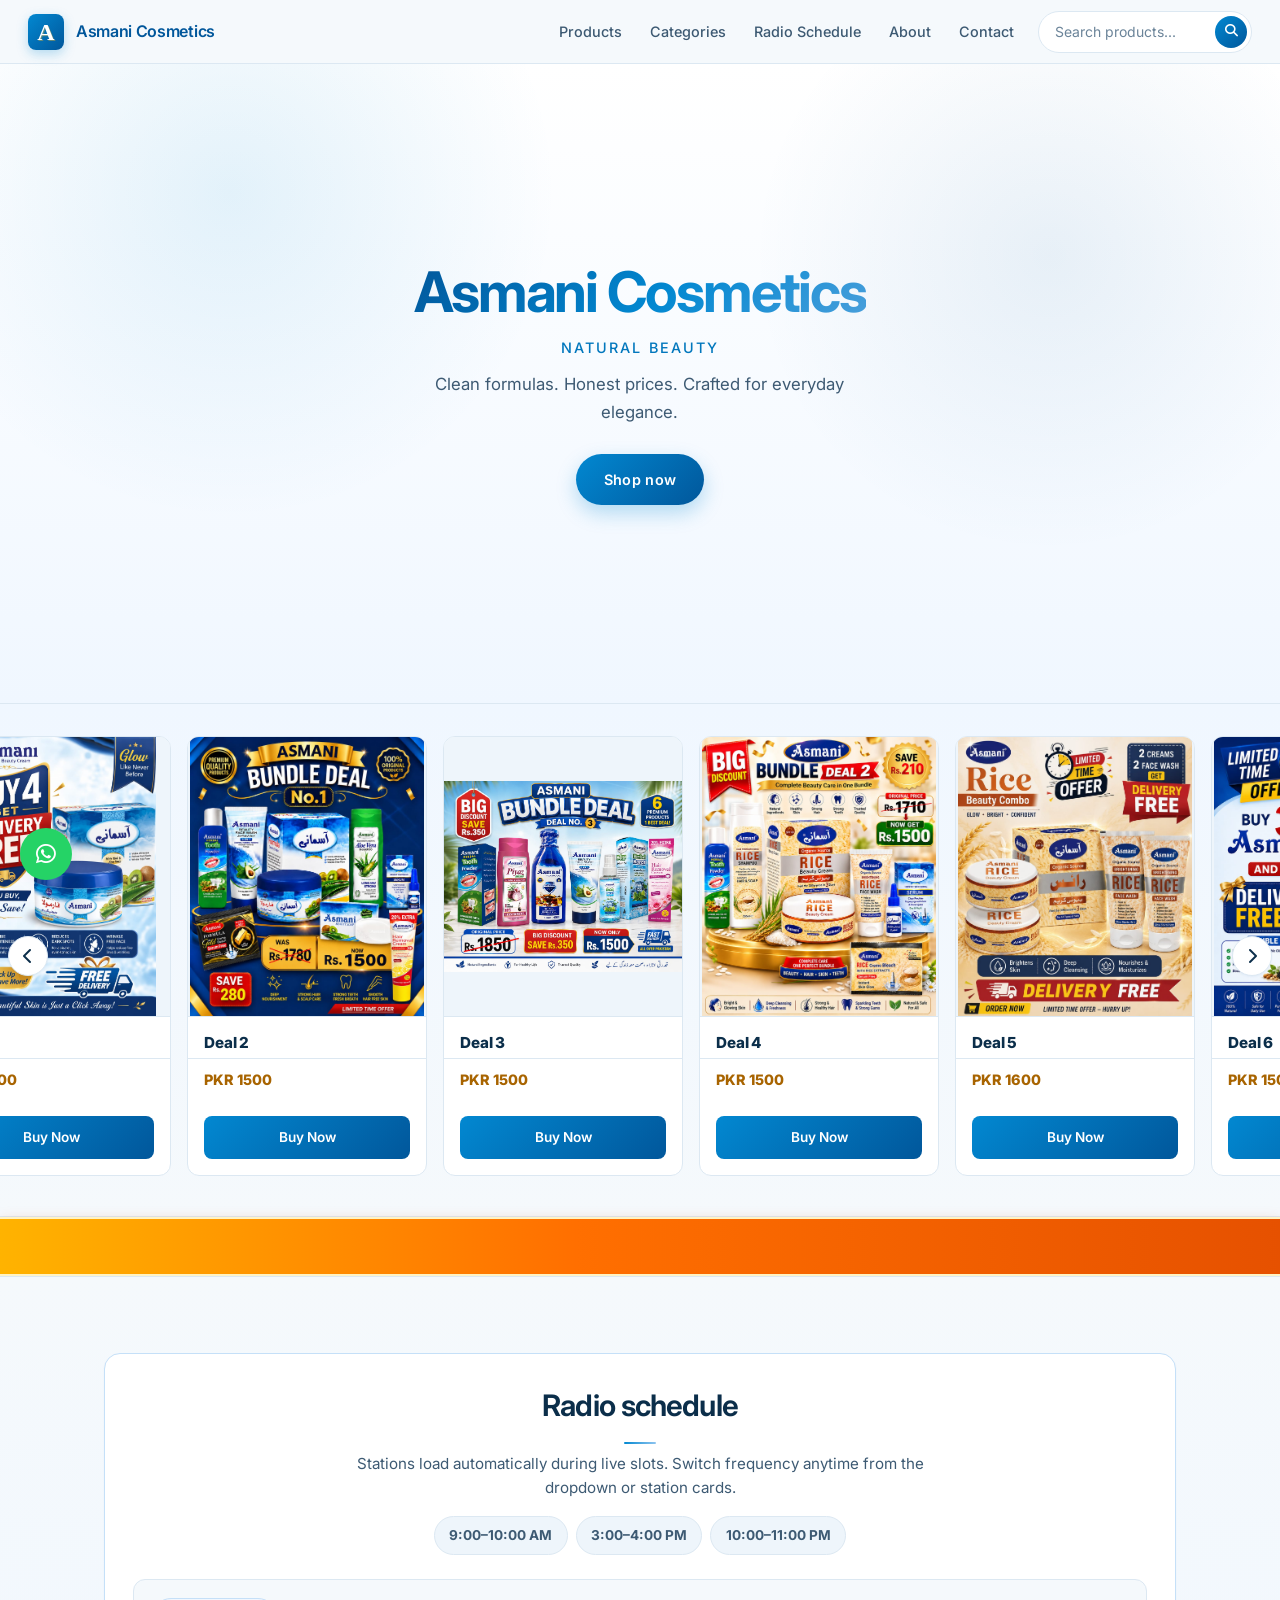
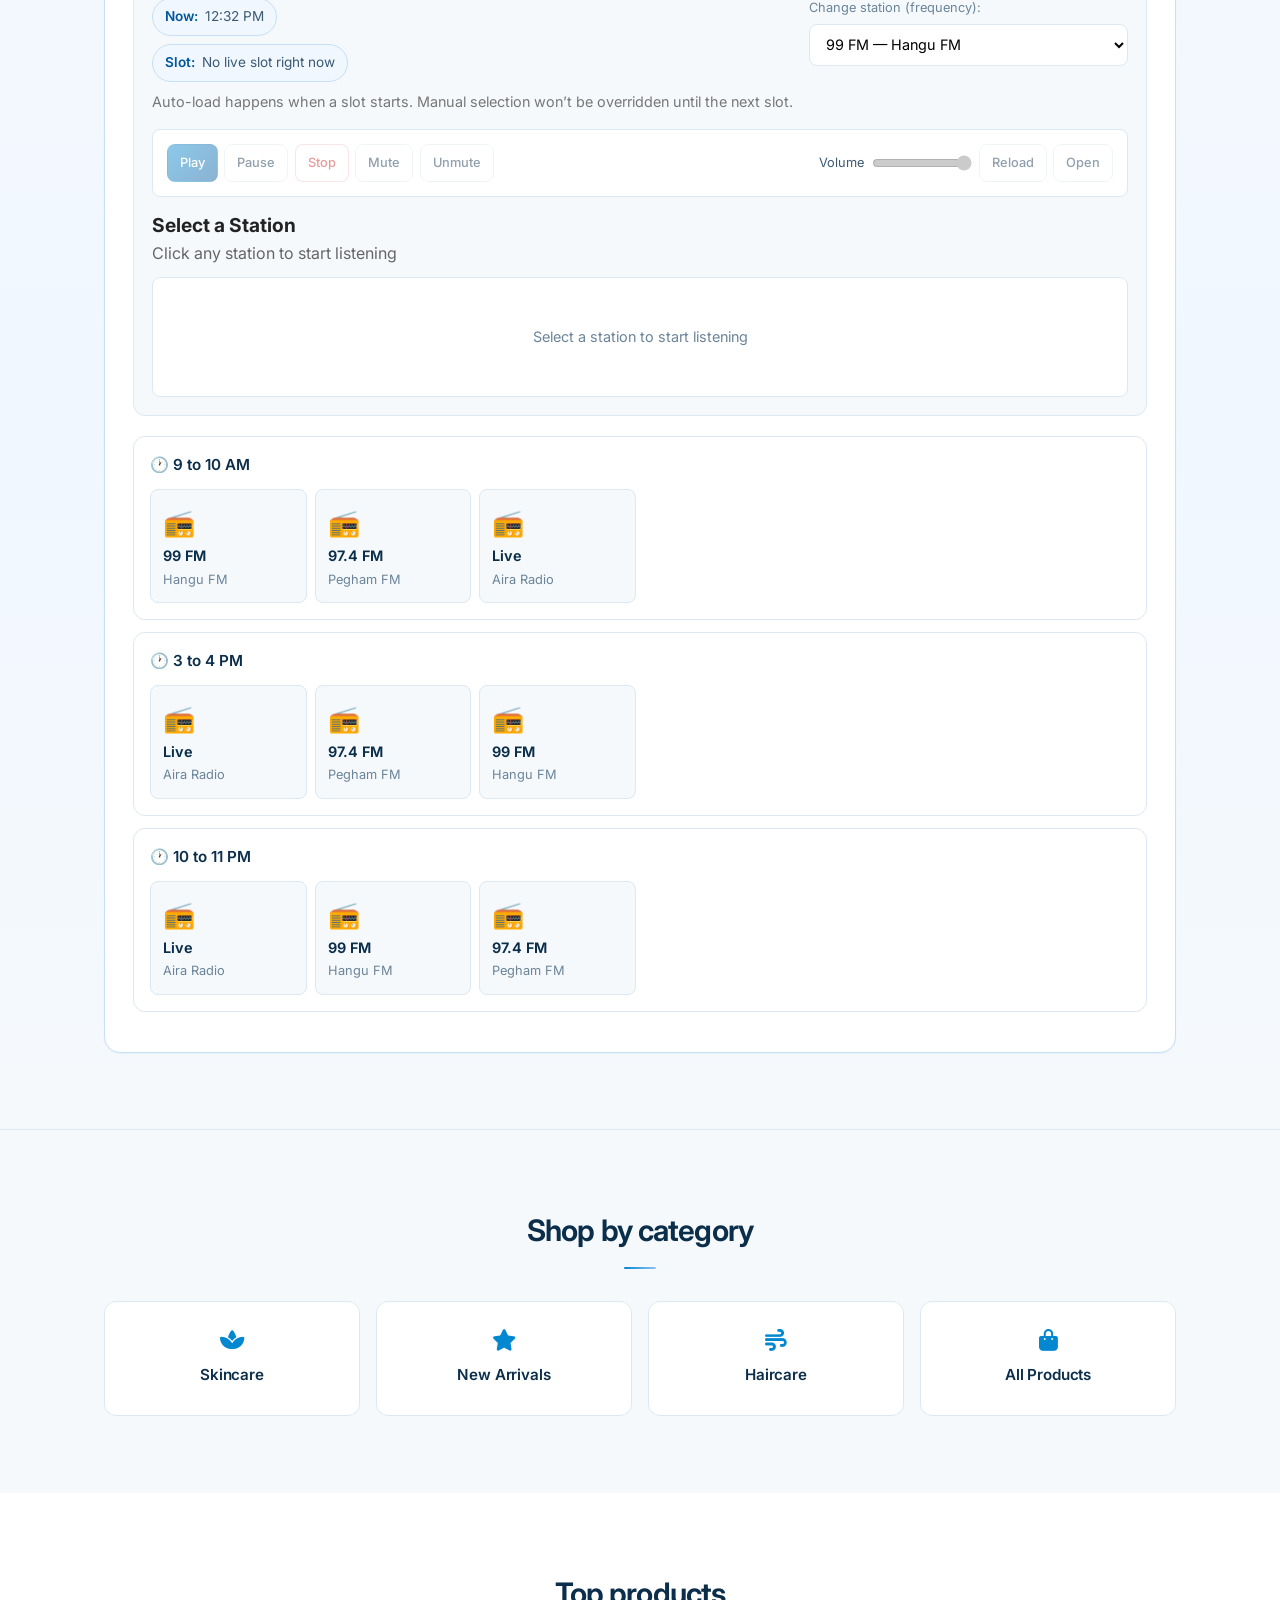
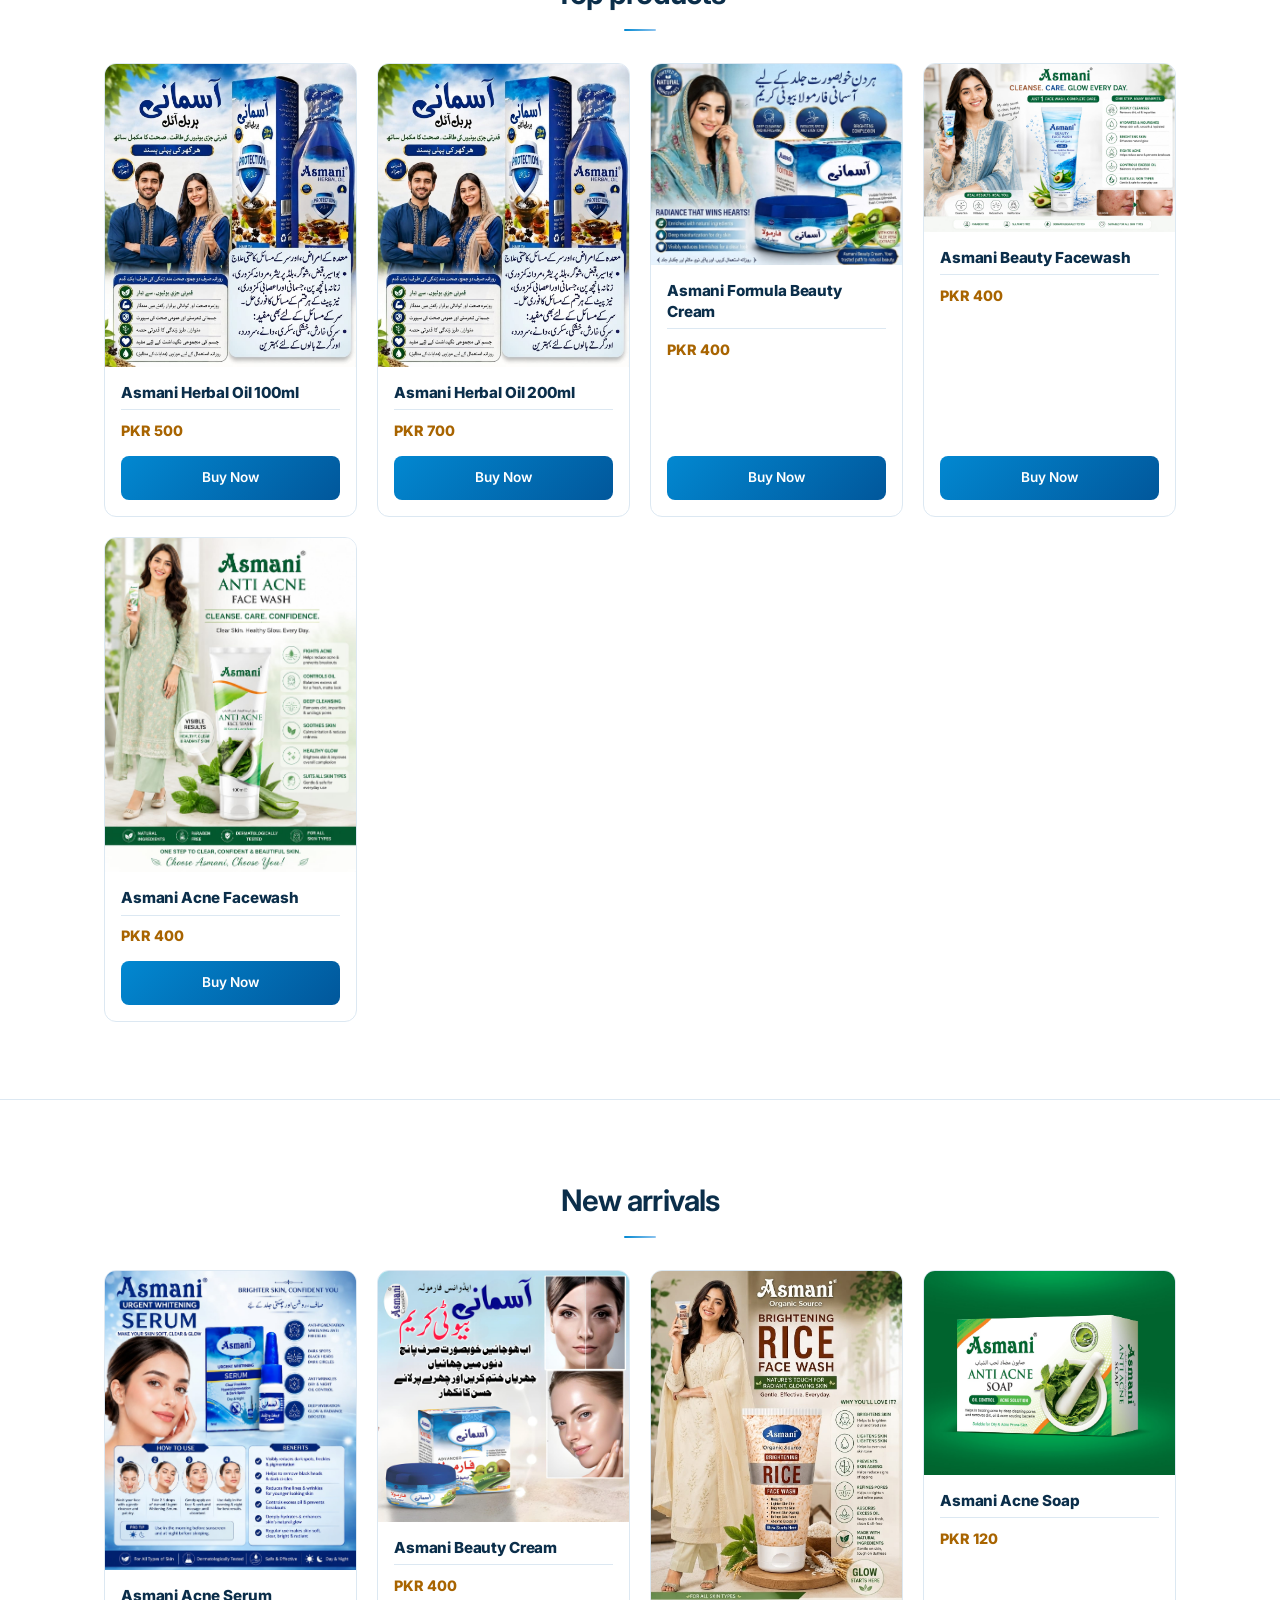
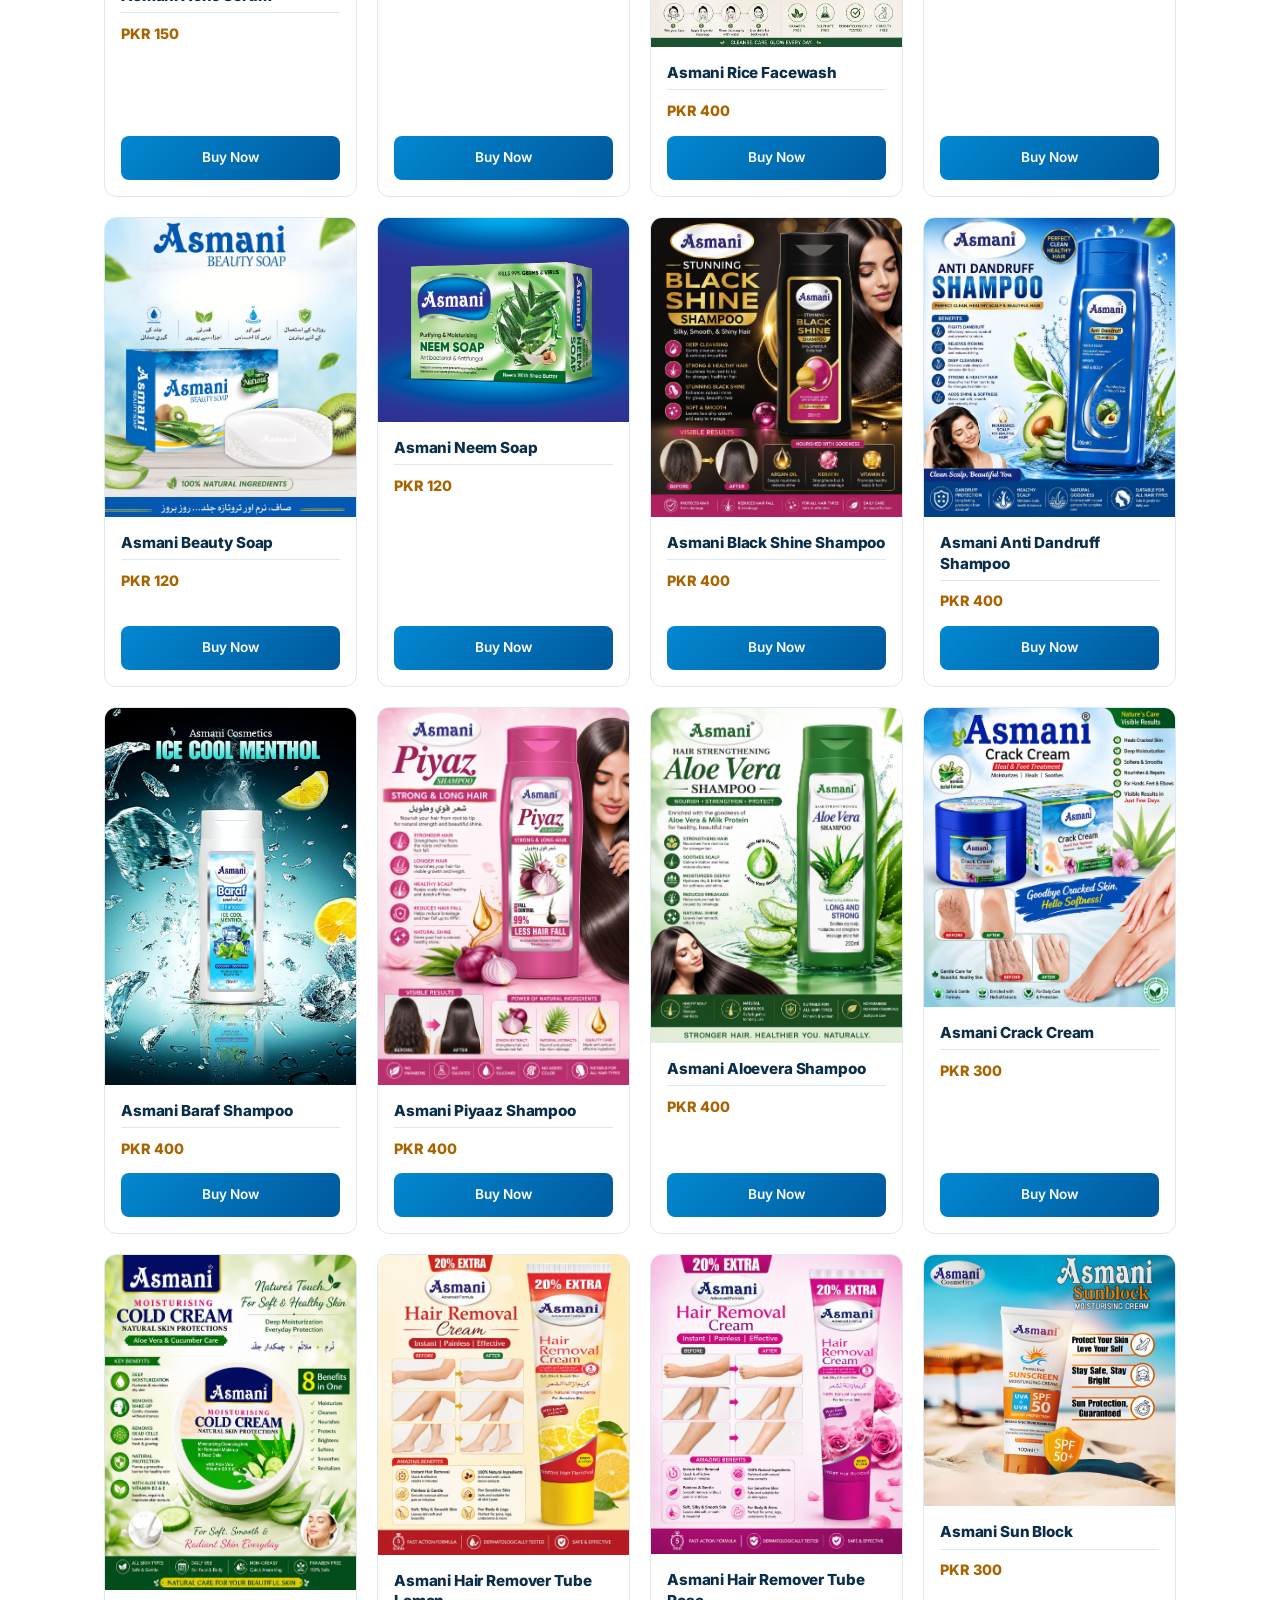
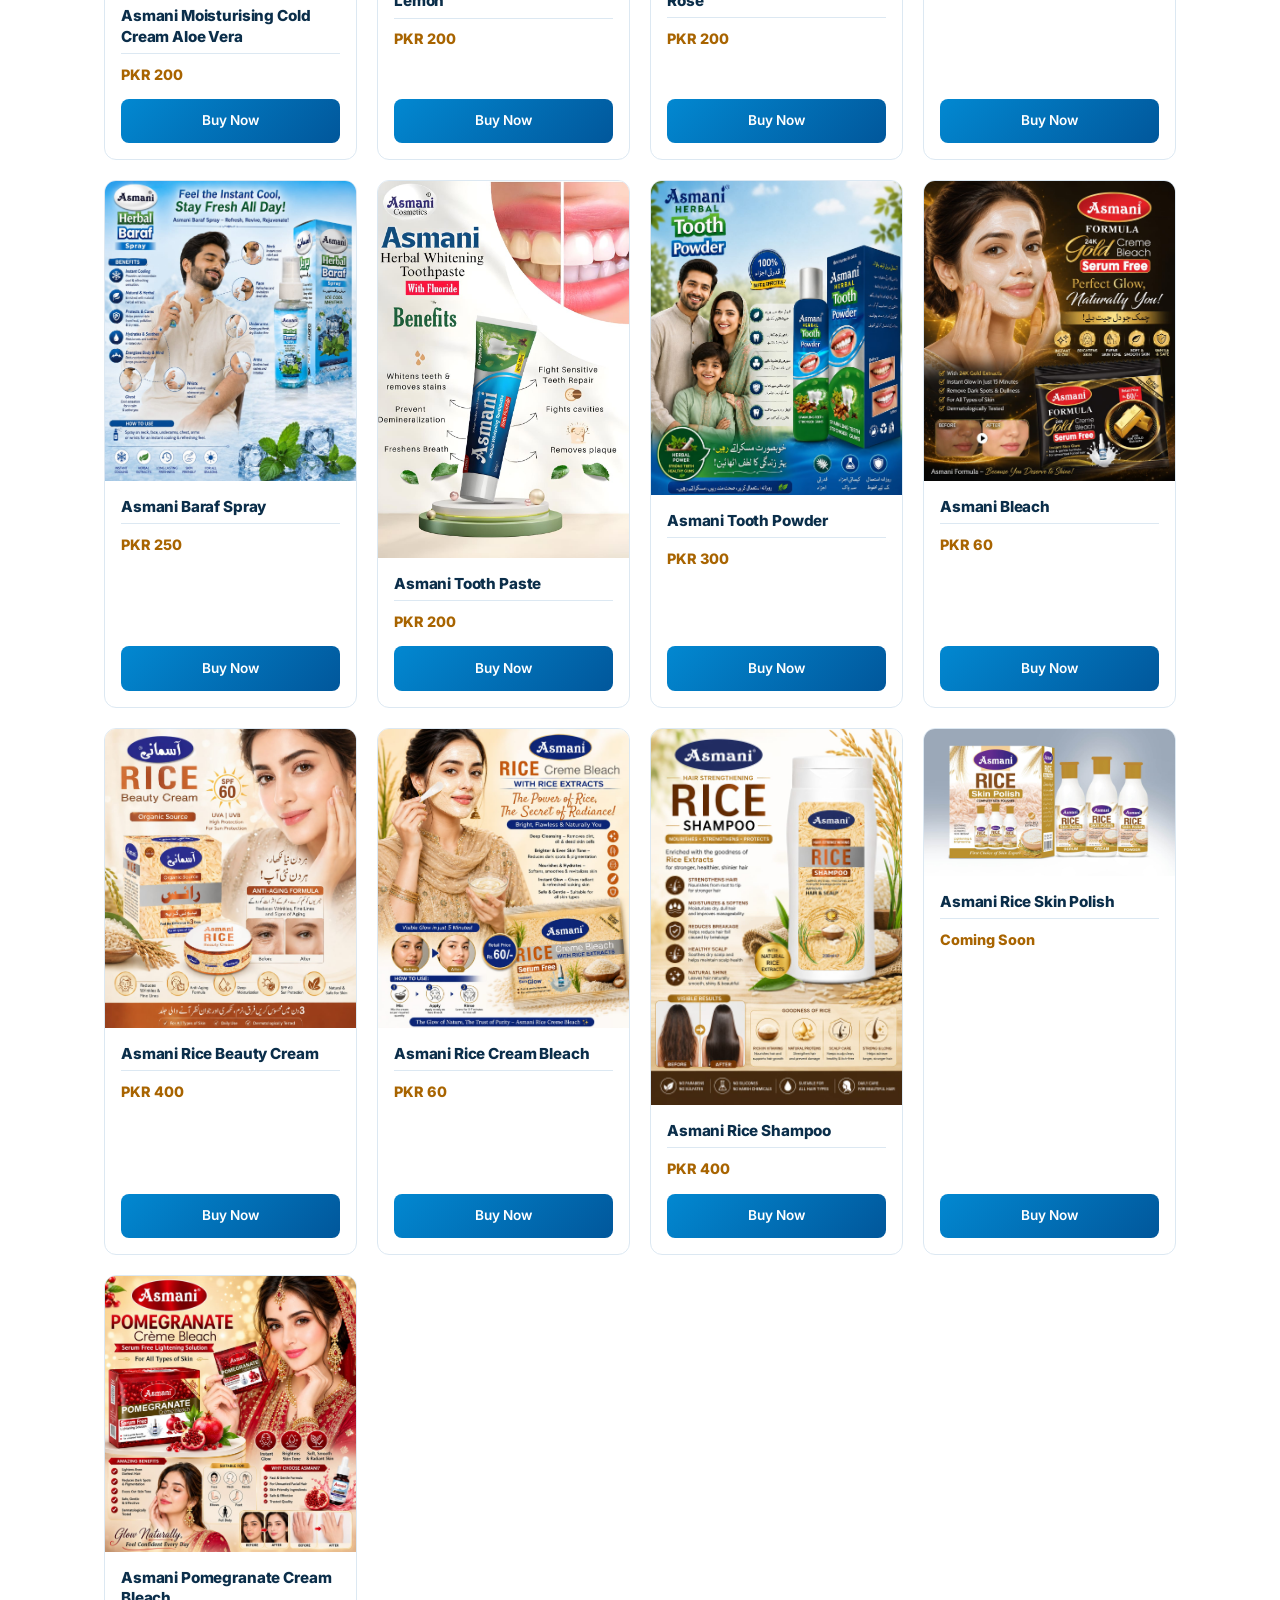
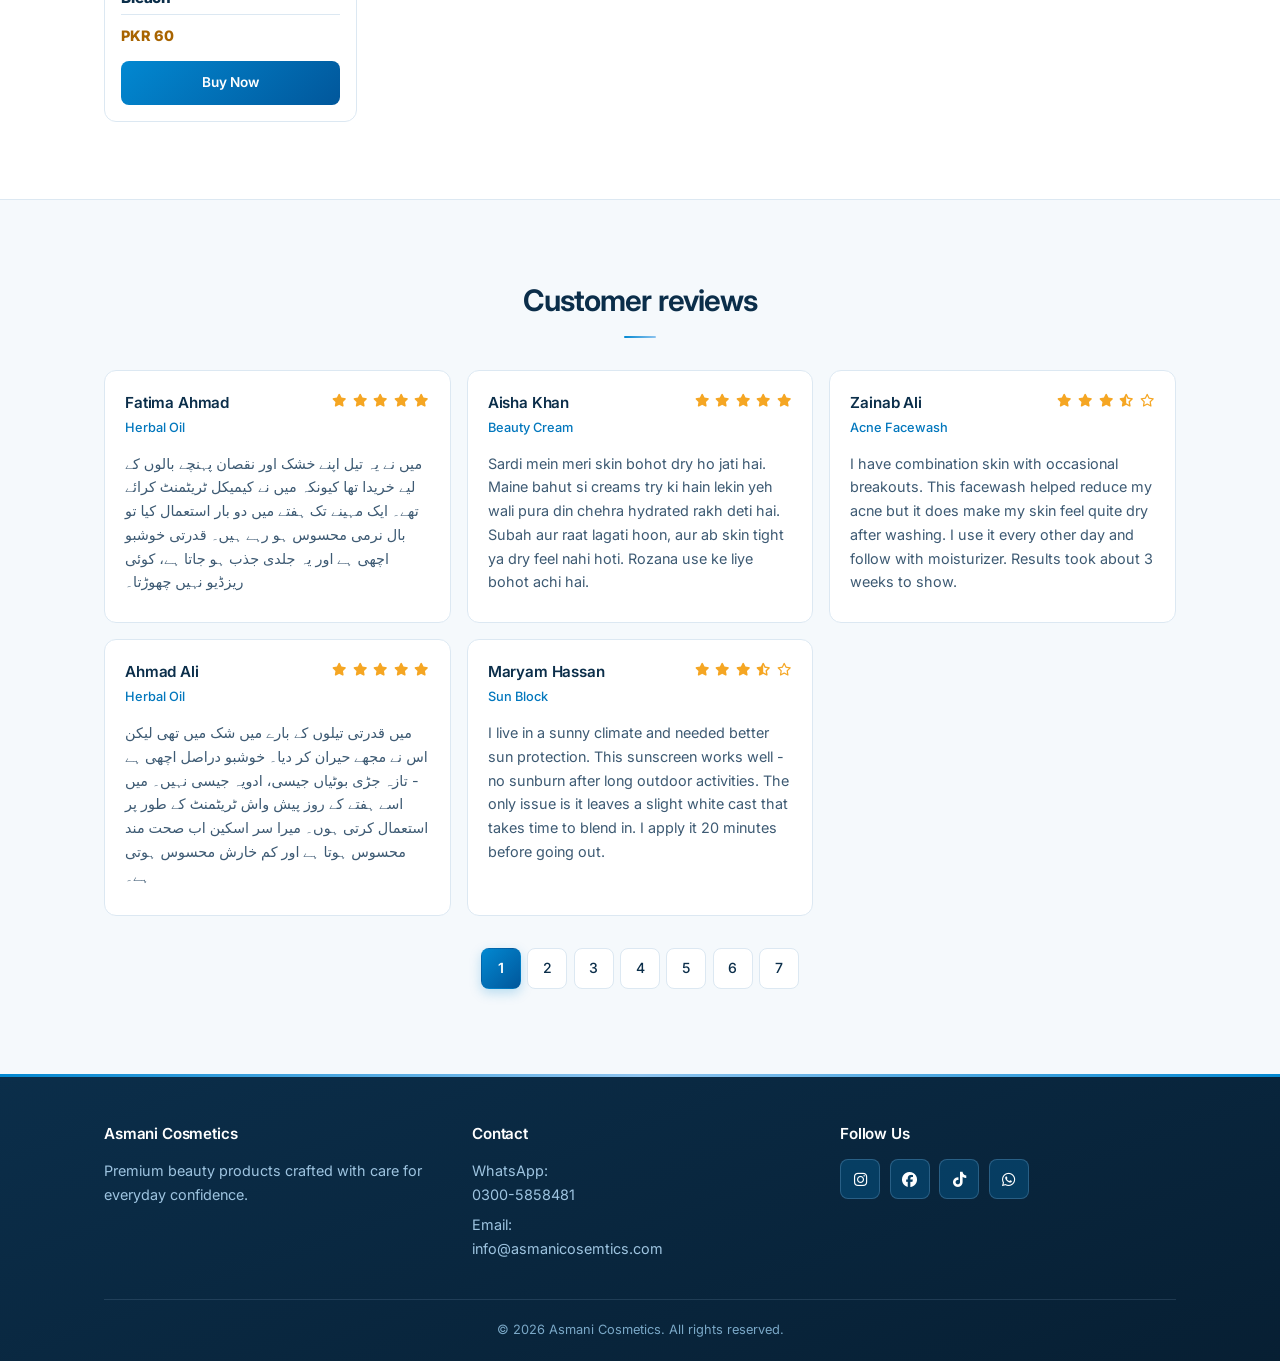
==== index.html @ 5fb959cf "Remove team photo from homepage" ====
<!DOCTYPE html>
<html lang="en">
<head>
    <meta charset="UTF-8">
    <meta name="viewport" content="width=device-width, initial-scale=1.0">
    <link rel="icon" href="favicon.svg" type="image/svg+xml">
    <title>Asmani Cosmetics</title>
    <meta name="description" content="Premium beauty products from Asmani Cosmetics. Shop skincare, haircare, and more.">
    <link rel="stylesheet" href="https://cdnjs.cloudflare.com/ajax/libs/font-awesome/6.4.0/css/all.min.css">
    <link href="https://unpkg.com/aos@2.3.1/dist/aos.css" rel="stylesheet">
    <link rel="stylesheet" href="styles.css">
</head>
<body>
    <!-- Navigation -->
    <nav class="navbar">
        <div class="nav-container">
            <a href="index.html" class="logo-link">
                <div class="logo">
                    <div class="logo-a">A</div>
                    <h1>Asmani Cosmetics</h1>
                </div>
            </a>
            <div class="nav-right">
                <ul class="nav-menu">
                    <li><a href="shop.html">Products</a></li>
                    <li><a href="index.html#categories">Categories</a></li>
                    <li><a href="index.html#radio-broadcast-schedule">Radio Schedule</a></li>
                    <li><a href="about.html">About</a></li>
                    <li><a href="index.html#footer">Contact</a></li>
                </ul>
                <div class="hamburger">
                    <span></span>
                    <span></span>
                    <span></span>
                </div>
                <form class="nav-search" role="search" aria-label="Search products">
                    <input id="navProductSearch" class="nav-search-input" type="search" placeholder="Search products..." aria-label="Search products" autocomplete="off">
                    <button class="nav-search-btn" type="submit" aria-label="Search">
                        <i class="fas fa-search"></i>
                    </button>
                </form>
            </div>
        </div>
    </nav>

    <!-- Hero Section -->
    <section class="hero">
        <div class="hero-content">
            <h1 class="hero-title">Asmani Cosmetics</h1>
            <p class="hero-tagline">Natural beauty</p>
            <p class="hero-subtitle">Clean formulas. Honest prices. Crafted for everyday elegance.</p>
            <button class="cta-button" onclick="document.getElementById('products').scrollIntoView({ behavior: 'smooth' })">Shop now</button>
        </div>
        <div class="hero-background"></div>
    </section>

    <!-- Sliding Cards Section -->
    <section class="sliding-section" data-aos="fade-up">
        <div class="sliding-wrapper">
            <div class="sliding-controls" aria-label="Slide navigation">
                <button id="slidePrevBtn" class="sliding-nav-btn prev" type="button" aria-label="Scroll left">
                    <i class="fas fa-chevron-left" aria-hidden="true"></i>
                </button>
                <button id="slideNextBtn" class="sliding-nav-btn next" type="button" aria-label="Scroll right">
                    <i class="fas fa-chevron-right" aria-hidden="true"></i>
                </button>
            </div>
            <div class="sliding-container">
                <div class="sliding-cards" id="slidingCards">
                <div class="slide-card" data-aos="zoom-in" data-aos-delay="100">
                    <div class="slide-card-image">
                        <img src="deal 1.jpeg" alt="Deal 1">
                    </div>
                    <h3>Deal 1</h3>
                    <p class="slide-price">PKR 1400</p>
                    <button class="slide-btn" onclick="handleBuyNow('Deal 1', 'PKR 1400')">Buy Now</button>
                </div>
                <div class="slide-card" data-aos="zoom-in" data-aos-delay="200">
                    <div class="slide-card-image">
                        <img src="deal 2.jpeg" alt="Deal 2">
                    </div>
                    <h3>Deal 2</h3>
                    <p class="slide-price">PKR 1500</p>
                    <button class="slide-btn" onclick="handleBuyNow('Deal 2', 'PKR 1500')">Buy Now</button>
                </div>
                <div class="slide-card" data-aos="zoom-in" data-aos-delay="300">
                    <div class="slide-card-image">
                        <img src="deal 3.jpeg" alt="Deal 3">
                    </div>
                    <h3>Deal 3</h3>
                    <p class="slide-price">PKR 1500</p>
                    <button class="slide-btn" onclick="handleBuyNow('Deal 3', 'PKR 1500')">Buy Now</button>
                </div>
                <div class="slide-card" data-aos="zoom-in" data-aos-delay="400">
                    <div class="slide-card-image">
                        <img src="deal 4.jpeg" alt="Deal 4">
                    </div>
                    <h3>Deal 4</h3>
                    <p class="slide-price">PKR 1500</p>
                    <button class="slide-btn" onclick="handleBuyNow('Deal 4', 'PKR 1500')">Buy Now</button>
                </div>
                <div class="slide-card" data-aos="zoom-in" data-aos-delay="500">
                    <div class="slide-card-image">
                        <img src="deal 5.jpeg" alt="Deal 5">
                    </div>
                    <h3>Deal 5</h3>
                    <p class="slide-price">PKR 1600</p>
                    <button class="slide-btn" onclick="handleBuyNow('Deal 5', 'PKR 1600')">Buy Now</button>
                </div>
                <div class="slide-card" data-aos="zoom-in" data-aos-delay="600">
                    <div class="slide-card-image">
                        <img src="deal 6.jpeg" alt="Deal 6">
                    </div>
                    <h3>Deal 6</h3>
                    <p class="slide-price">PKR 1500</p>
                    <button class="slide-btn" onclick="handleBuyNow('Deal 6', 'PKR 1500')">Buy Now</button>
                </div>
                <!-- Duplicate for seamless loop -->
                <div class="slide-card" data-loop-start="1" aria-hidden="true">
                    <div class="slide-card-image">
                        <img src="deal 1.jpeg" alt="">
                    </div>
                    <h3>Deal 1</h3>
                    <p class="slide-price">PKR 1400</p>
                    <button class="slide-btn" tabindex="-1" onclick="handleBuyNow('Deal 1', 'PKR 1400')">Buy Now</button>
                </div>
                <div class="slide-card" aria-hidden="true">
                    <div class="slide-card-image">
                        <img src="deal 2.jpeg" alt="">
                    </div>
                    <h3>Deal 2</h3>
                    <p class="slide-price">PKR 1500</p>
                    <button class="slide-btn" tabindex="-1" onclick="handleBuyNow('Deal 2', 'PKR 1500')">Buy Now</button>
                </div>
                <div class="slide-card" aria-hidden="true">
                    <div class="slide-card-image">
                        <img src="deal 3.jpeg" alt="">
                    </div>
                    <h3>Deal 3</h3>
                    <p class="slide-price">PKR 1500</p>
                    <button class="slide-btn" tabindex="-1" onclick="handleBuyNow('Deal 3', 'PKR 1500')">Buy Now</button>
                </div>
                <div class="slide-card" aria-hidden="true">
                    <div class="slide-card-image">
                        <img src="deal 4.jpeg" alt="">
                    </div>
                    <h3>Deal 4</h3>
                    <p class="slide-price">PKR 1500</p>
                    <button class="slide-btn" tabindex="-1" onclick="handleBuyNow('Deal 4', 'PKR 1500')">Buy Now</button>
                </div>
                <div class="slide-card" aria-hidden="true">
                    <div class="slide-card-image">
                        <img src="deal 5.jpeg" alt="">
                    </div>
                    <h3>Deal 5</h3>
                    <p class="slide-price">PKR 1600</p>
                    <button class="slide-btn" tabindex="-1" onclick="handleBuyNow('Deal 5', 'PKR 1600')">Buy Now</button>
                </div>
                <div class="slide-card" aria-hidden="true">
                    <div class="slide-card-image">
                        <img src="deal 6.jpeg" alt="">
                    </div>
                    <h3>Deal 6</h3>
                    <p class="slide-price">PKR 1500</p>
                    <button class="slide-btn" tabindex="-1" onclick="handleBuyNow('Deal 6', 'PKR 1500')">Buy Now</button>
                </div>
            </div>
            </div>
        </div>
    </section>

    <section class="delivery-notice" aria-label="Delivery offer">
        <div class="delivery-notice-track">
            <p>No delivery charges on shopping above PKR 2,000 <span aria-hidden="true">&bull;</span> No delivery charges on shopping above PKR 2,000 <span aria-hidden="true">&bull;</span></p>
        </div>
    </section>

    <!-- Radio Broadcast Schedule (NEW) -->
    <section id="radio-broadcast-schedule" data-aos="fade-up">
        <div class="container">
            <div class="rbs-surface">
                <div class="rbs-header">
                    <h2 class="section-title">Radio schedule</h2>
                    <p class="rbs-subtitle">Stations load automatically during live slots. Switch frequency anytime from the dropdown or station cards.</p>
                    <ul class="rbs-timings">
                        <li><strong>9:00–10:00 AM</strong></li>
                        <li><strong>3:00–4:00 PM</strong></li>
                        <li><strong>10:00–11:00 PM</strong></li>
                    </ul>
                </div>

                <div class="rbs-grid">
                    <div class="rbs-player">
                        <div class="rbs-player-top">
                            <div class="rbs-now">
                                <div class="rbs-chip"><strong>Now:</strong> <span id="rbs-now-time">--:--</span></div>
                                <div class="rbs-chip"><strong>Slot:</strong> <span id="rbs-now-slot">No live slot right now</span></div>
                                <button class="rbs-broadcast-btn" id="rbs-broadcast-indicator" type="button" hidden>Broadcasting Now</button>
                                <div style="color:#777; font-size:0.9rem;">Auto-load happens when a slot starts. Manual selection won’t be overridden until the next slot.</div>
                            </div>
                            <div class="rbs-picker">
                                <label for="rbs-station-select">Change station (frequency):</label>
                                <select id="rbs-station-select" aria-label="Station selection"></select>
                            </div>
                        </div>

                        <div class="rbs-controls" aria-label="Player Controls">
                            <div class="grp">
                                <button class="rbs-btn primary" id="rbs-btn-play" type="button">Play</button>
                                <button class="rbs-btn" id="rbs-btn-pause" type="button">Pause</button>
                                <button class="rbs-btn danger" id="rbs-btn-stop" type="button">Stop</button>
                                <button class="rbs-btn" id="rbs-btn-mute" type="button">Mute</button>
                                <button class="rbs-btn" id="rbs-btn-unmute" type="button">Unmute</button>
                            </div>
                            <div class="grp">
                                <div class="rbs-volume">
                                    <span>Volume</span>
                                    <input id="rbs-volume" type="range" min="0" max="1" step="0.05" value="1" />
                                </div>
                                <button class="rbs-btn" id="rbs-btn-reload" type="button">Reload</button>
                                <button class="rbs-btn" id="rbs-btn-open" type="button">Open</button>
                            </div>
                        </div>

                        <div style="margin-bottom:10px;">
                            <h3 style="margin:0; font-size:1.2rem; color:#222;" id="rbs-current-station-name">Select a Station</h3>
                            <div style="color:#666;" id="rbs-current-station-status">Click any station to start listening</div>
                        </div>

                        <div class="rbs-player-area" id="rbs-player-area">
                            <div class="rbs-placeholder">
                                <div>Select a station to start listening</div>
                            </div>
                        </div>
                    </div>

                    <div id="rbs-time-slots" aria-label="Radio schedule slots"></div>
                </div>
            </div>
        </div>
    </section>

    <!-- Categories Section -->
    <section id="categories" class="categories-section" data-aos="fade-up">
        <div class="container">
            <h2 class="section-title">Shop by category</h2>
            <div class="categories-grid">
                <a href="categories.html?category=Skincare" class="category-card category-link" data-aos="zoom-in" data-aos-delay="100">
                    <i class="fas fa-spa"></i>
                    <h3>Skincare</h3>
                </a>
                <a href="index.html#arrivals" class="category-card category-link" data-aos="zoom-in" data-aos-delay="200">
                    <i class="fas fa-star"></i>
                    <h3>New Arrivals</h3>
                </a>
                <a href="categories.html?category=Haircare" class="category-card category-link" data-aos="zoom-in" data-aos-delay="300">
                    <i class="fas fa-wind"></i>
                    <h3>Haircare</h3>
                </a>
                <a href="shop.html" class="category-card category-link" data-aos="zoom-in" data-aos-delay="400">
                    <i class="fas fa-shopping-bag"></i>
                    <h3>All Products</h3>
                </a>
            </div>
        </div>
    </section>

    <!-- Top Products Section -->
    <section id="products" class="products-section">
        <div class="container">
            <h2 class="section-title">Top products</h2>
            <div class="products-grid" id="productsGrid">
                <!-- Products will be dynamically loaded here -->
            </div>
        </div>
    </section>

    <!-- New Arrivals Section -->
    <section id="arrivals" class="arrivals-section" data-aos="fade-up">
        <div class="container">
            <h2 class="section-title">New arrivals</h2>
            <div class="products-grid" id="arrivalsGrid" data-aos="fade-up">
                <!-- New arrivals will be dynamically loaded here -->
            </div>
        </div>
    </section>

    <!-- Customer Reviews Section -->
    <section id="reviews" class="reviews-section" data-aos="fade-up">
        <div class="container">
            <h2 class="section-title">Customer reviews</h2>
            <div class="reviews-grid">
                <!-- Review 1 -->
                <div class="review-card" data-aos="fade-up" data-aos-delay="100">
                    <div class="review-header">
                        <div class="reviewer-info">
                            <h4 class="reviewer-name">Fatima Ahmad</h4>
                            <p class="reviewer-product">Herbal Oil</p>
                        </div>
                        <div class="review-stars">
                            <i class="fas fa-star"></i>
                            <i class="fas fa-star"></i>
                            <i class="fas fa-star"></i>
                            <i class="fas fa-star"></i>
                            <i class="fas fa-star"></i>
                        </div>
                    </div>
                    <p class="review-text">میں نے یہ تیل اپنے خشک اور نقصان پہنچے بالوں کے لیے خریدا تھا کیونکہ میں نے کیمیکل ٹریٹمنٹ کرائے تھے۔ ایک مہینے تک ہفتے میں دو بار استعمال کیا تو بال نرمی محسوس ہو رہے ہیں۔ قدرتی خوشبو اچھی ہے اور یہ جلدی جذب ہو جاتا ہے، کوئی ریزڈیو نہیں چھوڑتا۔</p>
                </div>

                <!-- Review 2 -->
                <div class="review-card" data-aos="fade-up" data-aos-delay="200">
                    <div class="review-header">
                        <div class="reviewer-info">
                            <h4 class="reviewer-name">Aisha Khan</h4>
                            <p class="reviewer-product">Beauty Cream</p>
                        </div>
                        <div class="review-stars">
                            <i class="fas fa-star"></i>
                            <i class="fas fa-star"></i>
                            <i class="fas fa-star"></i>
                            <i class="fas fa-star"></i>
                            <i class="fas fa-star"></i>
                        </div>
                    </div>
                    <p class="review-text">Sardi mein meri skin bohot dry ho jati hai. Maine bahut si creams try ki hain lekin yeh wali pura din chehra hydrated rakh deti hai. Subah aur raat lagati hoon, aur ab skin tight ya dry feel nahi hoti. Rozana use ke liye bohot achi hai.</p>
                </div>

                <!-- Review 3 -->
                <div class="review-card" data-aos="fade-up" data-aos-delay="300">
                    <div class="review-header">
                        <div class="reviewer-info">
                            <h4 class="reviewer-name">Zainab Ali</h4>
                            <p class="reviewer-product">Acne Facewash</p>
                        </div>
                        <div class="review-stars">
                            <i class="fas fa-star"></i>
                            <i class="fas fa-star"></i>
                            <i class="fas fa-star"></i>
                            <i class="fas fa-star-half-alt"></i>
                            <i class="far fa-star"></i>
                        </div>
                    </div>
                    <p class="review-text">I have combination skin with occasional breakouts. This facewash helped reduce my acne but it does make my skin feel quite dry after washing. I use it every other day and follow with moisturizer. Results took about 3 weeks to show.</p>
                </div>

                <!-- Review 4 -->
                <div class="review-card" data-aos="fade-up" data-aos-delay="400">
                    <div class="review-header">
                        <div class="reviewer-info">
                            <h4 class="reviewer-name">Ahmad Ali</h4>
                            <p class="reviewer-product">Herbal Oil</p>
                        </div>
                        <div class="review-stars">
                            <i class="fas fa-star"></i>
                            <i class="fas fa-star"></i>
                            <i class="fas fa-star"></i>
                            <i class="fas fa-star"></i>
                            <i class="fas fa-star"></i>
                        </div>
                    </div>
                    <p class="review-text">میں قدرتی تیلوں کے بارے میں شک میں تھی لیکن اس نے مجھے حیران کر دیا۔ خوشبو دراصل اچھی ہے - تازہ جڑی بوٹیاں جیسی، ادویہ جیسی نہیں۔ میں اسے ہفتے کے روز پیش واش ٹریٹمنٹ کے طور پر استعمال کرتی ہوں۔ میرا سر اسکین اب صحت مند محسوس ہوتا ہے اور کم خارش محسوس ہوتی ہے۔</p>
                </div>

                <!-- Review 5 -->
                <div class="review-card" data-aos="fade-up" data-aos-delay="500">
                    <div class="review-header">
                        <div class="reviewer-info">
                            <h4 class="reviewer-name">Maryam Hassan</h4>
                            <p class="reviewer-product">Sun Block</p>
                        </div>
                        <div class="review-stars">
                            <i class="fas fa-star"></i>
                            <i class="fas fa-star"></i>
                            <i class="fas fa-star"></i>
                            <i class="fas fa-star-half-alt"></i>
                            <i class="far fa-star"></i>
                        </div>
                    </div>
                    <p class="review-text">I live in a sunny climate and needed better sun protection. This sunscreen works well - no sunburn after long outdoor activities. The only issue is it leaves a slight white cast that takes time to blend in. I apply it 20 minutes before going out.</p>
                </div>

                <!-- Review 6 -->
                <div class="review-card" data-aos="fade-up" data-aos-delay="600">
                    <div class="review-header">
                        <div class="reviewer-info">
                            <h4 class="reviewer-name">Sarah Mohammad</h4>
                            <p class="reviewer-product">Skin Serum</p>
                        </div>
                        <div class="review-stars">
                            <i class="fas fa-star"></i>
                            <i class="fas fa-star"></i>
                            <i class="fas fa-star"></i>
                            <i class="fas fa-star"></i>
                            <i class="fas fa-star"></i>
                        </div>
                    </div>
                    <p class="review-text">Maine yeh serum apni dull skin ke liye shuru kiya tha. Ek week mein hi chehra bright dikhai dene laga. Yeh lightweight hai aur skin ko oily nahi karta. Main ise cleansing ke baad, moisturizer se pehle lagati hoon. Mere busy morning routine ke liye perfect hai.</p>
                </div>

                <!-- Review 7 -->
                <div class="review-card" data-aos="fade-up" data-aos-delay="700">
                    <div class="review-header">
                        <div class="reviewer-info">
                            <h4 class="reviewer-name">Hira Mohammad</h4>
                            <p class="reviewer-product">Herbal Oil</p>
                        </div>
                        <div class="review-stars">
                            <i class="fas fa-star"></i>
                            <i class="fas fa-star"></i>
                            <i class="fas fa-star"></i>
                            <i class="fas fa-star"></i>
                            <i class="fas fa-star"></i>
                        </div>
                    </div>
                    <p class="review-text">حمل کے بعد میرے بال بے جان لگ رہے تھے۔ اس تیل نے وہ چمک واپس لے آئی جو میں کھو چکی تھی۔ میں اسے اپنے سر اسکین میں مالش کرتی ہوں اور شیمپو کرنے سے ایک گھنٹہ پہلے چھوڑ دیتی ہوں۔ نتائج دھیرے دھیرے ہیں لیکن مستقل - میرے بال مجموعی طور پر صحت مند محسوس ہوتے ہیں۔</p>
                </div>


                <!-- Review 9 -->
                <div class="review-card" data-aos="fade-up" data-aos-delay="900">
                    <div class="review-header">
                        <div class="reviewer-info">
                            <h4 class="reviewer-name">Amina Hassan</h4>
                            <p class="reviewer-product">Beauty Cream</p>
                        </div>
                        <div class="review-stars">
                            <i class="fas fa-star"></i>
                            <i class="fas fa-star"></i>
                            <i class="fas fa-star"></i>
                            <i class="fas fa-star"></i>
                            <i class="far fa-star"></i>
                        </div>
                    </div>
                    <p class="review-text">I have mature skin and this cream helps with dryness around my eyes. The texture is rich and creamy, which works well for night time, but it's a bit heavy for daytime use under makeup. I use it as an overnight treatment.</p>
                </div>

                <!-- Review 10 -->
                <div class="review-card" data-aos="fade-up" data-aos-delay="1000">
                    <div class="review-header">
                        <div class="reviewer-info">
                            <h4 class="reviewer-name">Faisal Khan</h4>
                            <p class="reviewer-product">Sun Block</p>
                        </div>
                        <div class="review-stars">
                            <i class="fas fa-star"></i>
                            <i class="fas fa-star"></i>
                            <i class="fas fa-star"></i>
                            <i class="fas fa-star"></i>
                            <i class="fas fa-star"></i>
                        </div>
                    </div>
                    <p class="review-text">I have oily skin and was worried about sunscreen clogging my pores. This one is non-comedogenic and doesn't break me out. I wear it daily for work and haven't had any issues. The coverage is good without feeling heavy.</p>
                </div>

                <!-- Review 11 -->
                <div class="review-card" data-aos="fade-up" data-aos-delay="100">
                    <div class="review-header">
                        <div class="reviewer-info">
                            <h4 class="reviewer-name">Rabia Sultan</h4>
                            <p class="reviewer-product">Skin Serum</p>
                        </div>
                        <div class="review-stars">
                            <i class="fas fa-star"></i>
                            <i class="fas fa-star"></i>
                            <i class="fas fa-star"></i>
                            <i class="fas fa-star"></i>
                            <i class="fas fa-star"></i>
                        </div>
                    </div>
                    <p class="review-text">Main bohot travel karti hoon, mujhe aise products chahiye jo fast kaam karein. Yeh serum seconds mein absorb ho jata hai aur skin ko greasy nahi chhorda. Main ise flights mein lagati hoon jab full routine nahi kar sakti. Dry plane air mein bhi meri skin hydrated rehti hai.</p>
                </div>

                <!-- Review 12 -->
                <div class="review-card" data-aos="fade-up" data-aos-delay="200">
                    <div class="review-header">
                        <div class="reviewer-info">
                            <h4 class="reviewer-name">Noor Ahmed</h4>
                            <p class="reviewer-product">Herbal Oil</p>
                        </div>
                        <div class="review-stars">
                            <i class="fas fa-star"></i>
                            <i class="fas fa-star"></i>
                            <i class="fas fa-star"></i>
                            <i class="fas fa-star"></i>
                            <i class="far fa-star"></i>
                        </div>
                    </div>
                    <p class="review-text">The oil has a nice consistency - not too thick or runny. I use it for my ends that get damaged from heat styling. The bottle is convenient for travel but I wish it was larger since I use it daily. Good value for the quality.</p>
                </div>

                <!-- Review 13 -->
                <div class="review-card" data-aos="fade-up" data-aos-delay="300">
                    <div class="review-header">
                        <div class="reviewer-info">
                            <h4 class="reviewer-name">Sana Khan</h4>
                            <p class="reviewer-product">Beauty Cream</p>
                        </div>
                        <div class="review-stars">
                            <i class="fas fa-star"></i>
                            <i class="fas fa-star"></i>
                            <i class="fas fa-star"></i>
                            <i class="fas fa-star-half-alt"></i>
                            <i class="far fa-star"></i>
                        </div>
                    </div>
                    <p class="review-text">یہ کریم میرے خشک پچوں کے لیے مؤثر ہے لیکن قیمت دیکھ کر حیران رہ گئی۔ جس مقدار میں ملتا ہے اس کے لیے یہ دواخانے کے اختیارات کے مقابلے میں مہنگا محسوس ہوتا ہے۔ لیکن یہ کہنے کو کہ معیار واضح طور پر بہتر ہے اور یہ طویل وقت تک چلتا ہے کیونکہ تھوڑا سا استعمال کرتے ہیں۔</p>
                </div>

                <!-- Review 14 -->
                <div class="review-card" data-aos="fade-up" data-aos-delay="400">
                    <div class="review-header">
                        <div class="reviewer-info">
                            <h4 class="reviewer-name">Hassan Ali</h4>
                            <p class="reviewer-product">Facewash</p>
                        </div>
                        <div class="review-stars">
                            <i class="fas fa-star"></i>
                            <i class="fas fa-star"></i>
                            <i class="fas fa-star"></i>
                            <i class="fas fa-star"></i>
                            <i class="fas fa-star"></i>
                        </div>
                    </div>
                    <p class="review-text">I work in a dusty environment and need thorough cleansing. This facewash does a great job removing makeup and impurities. My skin feels clean without being stripped. I don't get that tight feeling that cheap facewashes give me.</p>
                </div>

                <!-- Review 15 -->
                <div class="review-card" data-aos="fade-up" data-aos-delay="500">
                    <div class="review-header">
                        <div class="reviewer-info">
                            <h4 class="reviewer-name">Layla Mohammad</h4>
                            <p class="reviewer-product">Sun Block</p>
                        </div>
                        <div class="review-stars">
                            <i class="fas fa-star"></i>
                            <i class="fas fa-star"></i>
                            <i class="fas fa-star"></i>
                            <i class="fas fa-star"></i>
                            <i class="fas fa-star-half-alt"></i>
                        </div>
                    </div>
                    <p class="review-text">The SPF protection is reliable - I tested it during a beach vacation and didn't burn. However, it has a sticky residue that takes time to sink in. I apply it early and give it 15 minutes before getting dressed. Worth it for the protection though.</p>
                </div>

                <!-- Review 16 -->
                <div class="review-card" data-aos="fade-up" data-aos-delay="600">
                    <div class="review-header">
                        <div class="reviewer-info">
                            <h4 class="reviewer-name">Dina Hassan</h4>
                            <p class="reviewer-product">Skin Serum</p>
                        </div>
                        <div class="review-stars">
                            <i class="fas fa-star"></i>
                            <i class="fas fa-star"></i>
                            <i class="fas fa-star"></i>
                            <i class="fas fa-star"></i>
                            <i class="fas fa-star"></i>
                        </div>
                    </div>
                    <p class="review-text">I use this before foundation for a natural glow. It makes my skin look more radiant and even. The formula is stable and doesn't separate. I started seeing results after consistent use for two weeks. Good for mature skin.</p>
                </div>

                <!-- Review 17 -->
                <div class="review-card" data-aos="fade-up" data-aos-delay="700">
                    <div class="review-header">
                        <div class="reviewer-info">
                            <h4 class="reviewer-name">Kamran Malik</h4>
                            <p class="reviewer-product">Herbal Oil</p>
                        </div>
                        <div class="review-stars">
                            <i class="fas fa-star"></i>
                            <i class="fas fa-star"></i>
                            <i class="fas fa-star"></i>
                            <i class="fas fa-star-half-alt"></i>
                            <i class="far fa-star"></i>
                        </div>
                    </div>
                    <p class="review-text">The oil quality is good - it penetrates well and nourishes my scalp. However, the herbal scent is quite strong and lingers. I use it at night so it doesn't bother me during the day. For people sensitive to smells, this might be too much.</p>
                </div>

                <!-- Review 18 -->
                <div class="review-card" data-aos="fade-up" data-aos-delay="800">
                    <div class="review-header">
                        <div class="reviewer-info">
                            <h4 class="reviewer-name">Isha Khan</h4>
                            <p class="reviewer-product">Beauty Cream</p>
                        </div>
                        <div class="review-stars">
                            <i class="fas fa-star"></i>
                            <i class="fas fa-star"></i>
                            <i class="fas fa-star"></i>
                            <i class="fas fa-star"></i>
                            <i class="fas fa-star"></i>
                        </div>
                    </div>
                    <p class="review-text">After using retinoids that irritated my skin, I switched to this gentler cream. My skin texture has improved noticeably - pores look smaller and fine lines are less visible. I use it twice daily and my skin tolerates it well.</p>
                </div>

                <!-- Review 19 -->
                <div class="review-card" data-aos="fade-up" data-aos-delay="900">
                    <div class="review-header">
                        <div class="reviewer-info">
                            <h4 class="reviewer-name">Bilal Ahmed</h4>
                            <p class="reviewer-product">Facewash</p>
                        </div>
                        <div class="review-stars">
                            <i class="fas fa-star"></i>
                            <i class="fas fa-star"></i>
                            <i class="fas fa-star"></i>
                            <i class="fas fa-star"></i>
                            <i class="fas fa-star-half-alt"></i>
                        </div>
                    </div>
                    <p class="review-text">This facewash works well for my sensitive skin - no irritation or redness. The pump dispenser is convenient. My only complaint is the bottle size - I go through it quickly and wish it came in a larger format for better value.</p>
                </div>

                <!-- Review 20 -->
                <div class="review-card" data-aos="fade-up" data-aos-delay="1000">
                    <div class="review-header">
                        <div class="reviewer-info">
                            <h4 class="reviewer-name">Samira Khan</h4>
                            <p class="reviewer-product">Sun Block</p>
                        </div>
                        <div class="review-stars">
                            <i class="fas fa-star"></i>
                            <i class="fas fa-star"></i>
                            <i class="fas fa-star"></i>
                            <i class="fas fa-star"></i>
                            <i class="fas fa-star"></i>
                        </div>
                    </div>
                    <p class="review-text">Perfect for everyday use in our sunny climate. I apply it under makeup and it doesn't pill or change the foundation. The protection lasts through my 8-hour workday. I reapply at lunch if I'm outside more.</p>
                </div>

                <!-- Review 21 -->
                <div class="review-card" data-aos="fade-up" data-aos-delay="100">
                    <div class="review-header">
                        <div class="reviewer-info">
                            <h4 class="reviewer-name">Yasmin Hassan</h4>
                            <p class="reviewer-product">Skin Serum</p>
                        </div>
                        <div class="review-stars">
                            <i class="fas fa-star"></i>
                            <i class="fas fa-star"></i>
                            <i class="fas fa-star"></i>
                            <i class="fas fa-star-half-alt"></i>
                            <i class="far fa-star"></i>
                        </div>
                    </div>
                    <p class="review-text">I expected faster results from this serum but the changes are gradual. After 6 weeks of daily use, my hyperpigmentation has faded noticeably. It's a commitment but the results are worth it for someone patient.</p>
                </div>

                <!-- Review 22 -->
                <div class="review-card" data-aos="fade-up" data-aos-delay="200">
                    <div class="review-header">
                        <div class="reviewer-info">
                            <h4 class="reviewer-name">Omar Khan</h4>
                            <p class="reviewer-product">Herbal Oil</p>
                        </div>
                        <div class="review-stars">
                            <i class="fas fa-star"></i>
                            <i class="fas fa-star"></i>
                            <i class="fas fa-star"></i>
                            <i class="fas fa-star"></i>
                            <i class="fas fa-star"></i>
                        </div>
                    </div>
                    <p class="review-text">I love that this oil uses natural ingredients - no harsh chemicals. It feels authentic, not synthetic. I use it as a finishing oil on damp hair. My curls look healthier and the frizz is controlled. Takes some practice to apply the right amount.</p>
                </div>

                <!-- Review 23 -->
                <div class="review-card" data-aos="fade-up" data-aos-delay="300">
                    <div class="review-header">
                        <div class="reviewer-info">
                            <h4 class="reviewer-name">Leila Mohammad</h4>
                            <p class="reviewer-product">Beauty Cream</p>
                        </div>
                        <div class="review-stars">
                            <i class="fas fa-star"></i>
                            <i class="fas fa-star"></i>
                            <i class="fas fa-star"></i>
                            <i class="fas fa-star"></i>
                            <i class="fas fa-star"></i>
                        </div>
                    </div>
                    <p class="review-text">This cream absorbs quickly without leaving a greasy residue. Perfect for layering under makeup. I wake up with hydrated skin even in air-conditioned rooms. The scent is subtle and doesn't interfere with my perfume.</p>
                </div>

                <!-- Review 24 -->
                <div class="review-card" data-aos="fade-up" data-aos-delay="400">
                    <div class="review-header">
                        <div class="reviewer-info">
                            <h4 class="reviewer-name">Tariq Ahmed</h4>
                            <p class="reviewer-product">Facewash</p>
                        </div>
                        <div class="review-stars">
                            <i class="fas fa-star"></i>
                            <i class="fas fa-star"></i>
                            <i class="fas fa-star"></i>
                            <i class="fas fa-star"></i>
                            <i class="far fa-star"></i>
                        </div>
                    </div>
                    <p class="review-text">The cleansing power is impressive - removes all traces of makeup and pollution. My skin feels thoroughly clean. However, at this price point, I expected a larger bottle or better packaging. Still, the quality justifies the cost for me.</p>
                </div>

                <!-- Review 25 -->
                <div class="review-card" data-aos="fade-up" data-aos-delay="500">
                    <div class="review-header">
                        <div class="reviewer-info">
                            <h4 class="reviewer-name">Nadia Ali</h4>
                            <p class="reviewer-product">Sun Block</p>
                        </div>
                        <div class="review-stars">
                            <i class="fas fa-star"></i>
                            <i class="fas fa-star"></i>
                            <i class="fas fa-star"></i>
                            <i class="fas fa-star"></i>
                            <i class="fas fa-star-half-alt"></i>
                        </div>
                    </div>
                    <p class="review-text">The consistency is quite thick, which makes it hard to spread evenly. I have to warm it between my fingers first. But the protection is solid - I didn't burn during a 4-hour outdoor event. I just wish it spread more easily.</p>
                </div>

                <!-- Review 26 -->
                <div class="review-card" data-aos="fade-up" data-aos-delay="600">
                    <div class="review-header">
                        <div class="reviewer-info">
                            <h4 class="reviewer-name">Reza Hassan</h4>
                            <p class="reviewer-product">Skin Serum</p>
                        </div>
                        <div class="review-stars">
                            <i class="fas fa-star"></i>
                            <i class="fas fa-star"></i>
                            <i class="fas fa-star"></i>
                            <i class="fas fa-star"></i>
                            <i class="fas fa-star"></i>
                        </div>
                    </div>
                    <p class="review-text">This serum delivers visible results quickly. My skin looked more radiant after just 3 days. I have combination skin and it doesn't make me breakout. The dropper is precise and prevents waste. Highly recommend for anyone wanting fast, noticeable improvement.</p>
                </div>

                <!-- Review 27 -->
                <div class="review-card" data-aos="fade-up" data-aos-delay="700">
                    <div class="review-header">
                        <div class="reviewer-info">
                            <h4 class="reviewer-name">Maya Khan</h4>
                            <p class="reviewer-product">Herbal Oil</p>
                        </div>
                        <div class="review-stars">
                            <i class="fas fa-star"></i>
                            <i class="fas fa-star"></i>
                            <i class="fas fa-star"></i>
                            <i class="fas fa-star-half-alt"></i>
                            <i class="far fa-star"></i>
                        </div>
                    </div>
                    <p class="review-text">The oil quality is excellent but it can feel heavy on my fine hair. I use less than recommended and focus on the ends. For thicker hair types this would be perfect. The nourishment benefits outweigh the slight heaviness for me.</p>
                </div>

                <!-- Review 28 -->
                <div class="review-card" data-aos="fade-up" data-aos-delay="800">
                    <div class="review-header">
                        <div class="reviewer-info">
                            <h4 class="reviewer-name">Adil Khan</h4>
                            <p class="reviewer-product">Beauty Cream</p>
                        </div>
                        <div class="review-stars">
                            <i class="fas fa-star"></i>
                            <i class="fas fa-star"></i>
                            <i class="fas fa-star"></i>
                            <i class="fas fa-star"></i>
                            <i class="fas fa-star"></i>
                        </div>
                    </div>
                    <p class="review-text">سالوں کی جلد کی پریشانیوں کے بعد، اس کریم نے اصل فرق پیدا کیا ہے۔ میری جلد پرسکون اور زیادہ یکساں رنگت والی ہے۔ بہتری دوسروں کو بھی نظر آتی ہے - لوگ کہتے ہیں کہ میری جلد کتنی اچھی لگتی ہے۔ اعتماد میں اضافے کے لیے ہر پیسے کے لائق ہے۔</p>
                </div>

                <!-- Review 29 -->
                <div class="review-card" data-aos="fade-up" data-aos-delay="900">
                    <div class="review-header">
                        <div class="reviewer-info">
                            <h4 class="reviewer-name">Wara Ali</h4>
                            <p class="reviewer-product">Facewash</p>
                        </div>
                        <div class="review-stars">
                            <i class="fas fa-star"></i>
                            <i class="fas fa-star"></i>
                            <i class="fas fa-star"></i>
                            <i class="fas fa-star"></i>
                            <i class="fas fa-star"></i>
                        </div>
                    </div>
                    <p class="review-text">Polluted city mein rehti hoon, mujhe effective cleansing chahiye. Yeh facewash pura din ka grime aur pollution remove kar deti hai. Meri skin thoroughly clean feel karti hai. Long days ke baad bhi koi irritation nahi. Lather rich hai aur scent clean hai, overpowering nahi.</p>
                </div>

                <!-- Review 30 -->
                <div class="review-card" data-aos="fade-up" data-aos-delay="1000">
                    <div class="review-header">
                        <div class="reviewer-info">
                            <h4 class="reviewer-name">Hana Hassan</h4>
                            <p class="reviewer-product">Sun Block</p>
                        </div>
                        <div class="review-stars">
                            <i class="fas fa-star"></i>
                            <i class="fas fa-star"></i>
                            <i class="fas fa-star"></i>
                            <i class="fas fa-star"></i>
                            <i class="fas fa-star"></i>
                        </div>
                    </div>
                    <p class="review-text">I use this every day for work and it provides reliable protection. No sunburns or tanning despite being outside. The texture blends well under makeup and doesn't leave white marks. Totally worth the investment for skin health.</p>
                </div>


                <!-- Review 32 -->
                <div class="review-card" data-aos="fade-up" data-aos-delay="200">
                    <div class="review-header">
                        <div class="reviewer-info">
                            <h4 class="reviewer-name">Zara Khan</h4>
                            <p class="reviewer-product">Herbal Oil</p>
                        </div>
                        <div class="review-stars">
                            <i class="fas fa-star"></i>
                            <i class="fas fa-star"></i>
                            <i class="fas fa-star"></i>
                            <i class="fas fa-star"></i>
                            <i class="fas fa-star"></i>
                        </div>
                    </div>
                    <p class="review-text">Coloring ke baad mere baal easily break ho rahe the. Yeh oil ne bohot bara farq banaya hai - kam breakage aur strong strands. Main ise mask ke tor par ek baar week mein lagati hoon aur daily thoda sa use karti hoon. Change tab notice hota hai jab main ungliyan baalon mein pherti hoon.</p>
                </div>

                <!-- Review 33 -->
                <div class="review-card" data-aos="fade-up" data-aos-delay="300">
                    <div class="review-header">
                        <div class="reviewer-info">
                            <h4 class="reviewer-name">Khalid Ahmed</h4>
                            <p class="reviewer-product">Beauty Cream</p>
                        </div>
                        <div class="review-stars">
                            <i class="fas fa-star"></i>
                            <i class="fas fa-star"></i>
                            <i class="fas fa-star"></i>
                            <i class="fas fa-star-half-alt"></i>
                            <i class="far fa-star"></i>
                        </div>
                    </div>
                    <p class="review-text">The cream works well for my dry skin but I find it expensive for what you get. A little goes a long way, so it lasts, but I still think the price could be more competitive. The results are good though - my skin stays moisturized.</p>
                </div>

                <!-- Review 34 -->
                <div class="review-card" data-aos="fade-up" data-aos-delay="400">
                    <div class="review-header">
                        <div class="reviewer-info">
                            <h4 class="reviewer-name">Saira Khan</h4>
                            <p class="reviewer-product">Facewash</p>
                        </div>
                        <div class="review-stars">
                            <i class="fas fa-star"></i>
                            <i class="fas fa-star"></i>
                            <i class="fas fa-star"></i>
                            <i class="fas fa-star"></i>
                            <i class="fas fa-star"></i>
                        </div>
                    </div>
                    <p class="review-text">I have sensitive skin that reacts to most products. This facewash is gentle and doesn't cause any irritation. It cleans effectively without stripping natural oils. Perfect for my morning routine - leaves skin soft and ready for moisturizer.</p>
                </div>

                <!-- Review 35 -->
                <div class="review-card" data-aos="fade-up" data-aos-delay="500">
                    <div class="review-header">
                        <div class="reviewer-info">
                            <h4 class="reviewer-name">Imran Hassan</h4>
                            <p class="reviewer-product">Sun Block</p>
                        </div>
                        <div class="review-stars">
                            <i class="fas fa-star"></i>
                            <i class="fas fa-star"></i>
                            <i class="fas fa-star"></i>
                            <i class="fas fa-star"></i>
                            <i class="fas fa-star"></i>
                        </div>
                    </div>
                    <p class="review-text">ہمارے گرم گرمیوں کے موسم کے لیے ضروری ہے۔ میں باہر کی سرگرمیوں سے پہلے اسے لگاتی ہوں اور ایک بار بھی سن برن نہیں ہوا۔ پسینے میں بھی یہ آنکھوں میں نہیں جاتا۔ وسیع طیف تحفظ سمندر کے دنوں اور پیدل سفر کے دوران مجھے اطمینان دلاتا ہے۔</p>
                </div>
            </div>

            <!-- Pagination Buttons -->
            <div class="pagination-container">
                <button class="pagination-btn active" onclick="changePage(1)">1</button>
                <button class="pagination-btn" onclick="changePage(2)">2</button>
                <button class="pagination-btn" onclick="changePage(3)">3</button>
                <button class="pagination-btn" onclick="changePage(4)">4</button>
                <button class="pagination-btn" onclick="changePage(5)">5</button>
                <button class="pagination-btn" onclick="changePage(6)">6</button>
                <button class="pagination-btn" onclick="changePage(7)">7</button>
            </div>
        </div>
    </section>

    <!-- Footer -->
    <footer id="footer" class="footer">
        <div class="container">
            <div class="footer-content">
                <div class="footer-section">
                    <h3>Asmani Cosmetics</h3>
                    <p>Premium beauty products crafted with care for everyday confidence.</p>
                </div>
                <div class="footer-section">
                    <h3>Contact</h3>
                    <p>WhatsApp: <a href="https://wa.me/923005858481" target="_blank" class="whatsapp-link">0300-5858481</a></p>
                    <p>Email: <a href="mailto:info@asmanicosemtics.com">info@asmanicosemtics.com</a></p>
                </div>
                <div class="footer-section">
                    <h3>Follow Us</h3>
                    <div class="social-icons">
                        <a href="#" target="_blank" aria-label="Instagram"><i class="fab fa-instagram"></i></a>
                        <a href="https://www.facebook.com/share/1GEHZDPBgn/" target="_blank" aria-label="Facebook" rel="noopener"><i class="fab fa-facebook"></i></a>
                        <a href="https://www.tiktok.com/@asmani_cosmetics?_r=1&_t=ZS-93GRq3OFGZp" target="_blank" aria-label="TikTok" rel="noopener"><i class="fab fa-tiktok"></i></a>
                        <a href="https://wa.me/923005858481" target="_blank" aria-label="WhatsApp"><i class="fab fa-whatsapp"></i></a>
                    </div>
                </div>
            </div>
            <div class="footer-bottom">
                <p>&copy; 2026 Asmani Cosmetics. All rights reserved.</p>
            </div>
        </div>
    </footer>

    <script src="https://unpkg.com/aos@2.3.1/dist/aos.js"></script>
    <script>
        AOS.init({
            duration: 500,
            easing: 'ease-out',
            once: true,
            offset: 60
        });
    </script>
    <script src="script.js"></script>

    <script>
        // Radio Broadcast Schedule (scoped JS)
        (function() {
            const RBS_TIME_ZONE = 'Asia/Karachi';

            const RBS_STATIONS = {
                'hangu-fm': { frequency: '99 FM', name: 'Hangu FM', type: 'audio', url: 'https://uk25freenew.listen2myradio.com/live.mp3?typeportmount=s1_39026_stream_16338540' },
                'pegham-fm': { frequency: '97.4 FM', name: 'Pegham FM', type: 'audio', url: 'https://uk22freenew.listen2myradio.com/live.mp3?typeportmount=s1_13467_stream_56714146' },
                'aira-radio': { frequency: 'Live', name: 'Aira Radio', type: 'audio', url: 'https://cc.vmakerhost.com/proxy/airaradio?mp=/airaradio' }
            };

            const RBS_SCHEDULE = [
                { id: 1, timeLabel: '9 to 10 AM', startHour: 9, startMinute: 0, endHour: 10, endMinute: 0, stations: ['hangu-fm', 'pegham-fm', 'aira-radio'], defaultStation: 'hangu-fm' },
                { id: 2, timeLabel: '3 to 4 PM', startHour: 15, startMinute: 0, endHour: 16, endMinute: 0, stations: ['aira-radio', 'pegham-fm', 'hangu-fm'], defaultStation: 'aira-radio' },
                { id: 3, timeLabel: '10 to 11 PM', startHour: 22, startMinute: 0, endHour: 23, endMinute: 0, stations: ['aira-radio', 'hangu-fm', 'pegham-fm'], defaultStation: 'aira-radio' }
            ];

            let rbsCurrentStation = null;
            let rbsAudio = null;
            let rbsCurrentType = null;
            let rbsCurrentUrl = null;
            let rbsLastActiveSlotId = null;
            let rbsUserSelectedInSlot = false;

            function rbsGetTzParts() {
                const parts = new Intl.DateTimeFormat('en-US', {
                    timeZone: RBS_TIME_ZONE,
                    hour: '2-digit',
                    minute: '2-digit',
                    second: '2-digit',
                    hour12: false
                }).formatToParts(new Date());

                const map = {};
                for (const p of parts) {
                    if (p.type !== 'literal') map[p.type] = p.value;
                }

                return {
                    hour: Number(map.hour || 0),
                    minute: Number(map.minute || 0),
                    second: Number(map.second || 0)
                };
            }

            function $(id) { return document.getElementById(id); }

            function rbsIsSlotActive(slot) {
                const nowTz = rbsGetTzParts();
                const currentTime = nowTz.hour * 60 + nowTz.minute;
                const startTime = slot.startHour * 60 + slot.startMinute;
                const endTime = slot.endHour * 60 + slot.endMinute;
                return currentTime >= startTime && currentTime < endTime;
            }

            function rbsGetActiveSlot() {
                return RBS_SCHEDULE.find(s => rbsIsSlotActive(s));
            }

            function rbsFormatNow() {
                const nowTz = rbsGetTzParts();
                const h = nowTz.hour;
                const m = String(nowTz.minute).padStart(2, '0');
                const ampm = h >= 12 ? 'PM' : 'AM';
                const h12 = ((h + 11) % 12 + 1);
                return `${h12}:${m} ${ampm}`;
            }

            function rbsUpdateNowInfo() {
                const active = rbsGetActiveSlot();
                $('rbs-now-time').textContent = rbsFormatNow();
                $('rbs-now-slot').textContent = active ? `${active.timeLabel}` : 'No live slot right now';
                const liveBtn = $('rbs-broadcast-indicator');
                if (active) {
                    liveBtn.hidden = false;
                } else {
                    liveBtn.hidden = true;
                }
            }

            function rbsGetPickerStationIds() {
                const active = rbsGetActiveSlot();
                if (active) return active.stations;
                const ids = new Set();
                RBS_SCHEDULE.forEach(s => s.stations.forEach(id => ids.add(id)));
                return Array.from(ids);
            }

            function rbsRenderPicker() {
                const select = $('rbs-station-select');
                const ids = rbsGetPickerStationIds();
                select.innerHTML = '';
                ids.forEach(id => {
                    const st = RBS_STATIONS[id];
                    const opt = document.createElement('option');
                    opt.value = id;
                    opt.textContent = `${st.frequency} — ${st.name}`;
                    select.appendChild(opt);
                });
                if (rbsCurrentStation && ids.includes(rbsCurrentStation)) {
                    select.value = rbsCurrentStation;
                } else if (ids[0]) {
                    select.value = ids[0];
                }
            }

            function rbsSetControlsEnabled(enabled) {
                ['rbs-btn-play','rbs-btn-pause','rbs-btn-stop','rbs-btn-mute','rbs-btn-unmute','rbs-volume'].forEach(id => {
                    const el = $(id);
                    if (!el) return;
                    el.disabled = !enabled;
                });
            }

            function rbsSyncControls() {
                const openBtn = $('rbs-btn-open');
                const reloadBtn = $('rbs-btn-reload');

                if (rbsCurrentType === 'audio') {
                    rbsSetControlsEnabled(true);
                    openBtn.disabled = !rbsCurrentUrl;
                    reloadBtn.disabled = false;
                } else if (rbsCurrentType === 'iframe') {
                    // Can't control play/pause for cross-origin iframes.
                    rbsSetControlsEnabled(false);
                    openBtn.disabled = !rbsCurrentUrl;
                    reloadBtn.disabled = false;
                } else {
                    rbsSetControlsEnabled(false);
                    openBtn.disabled = true;
                    reloadBtn.disabled = true;
                }

                if (rbsAudio && rbsCurrentType === 'audio') {
                    $('rbs-btn-mute').disabled = rbsAudio.muted;
                    $('rbs-btn-unmute').disabled = !rbsAudio.muted;
                    $('rbs-btn-play').disabled = !rbsAudio.paused;
                    $('rbs-btn-pause').disabled = rbsAudio.paused;
                }
            }

            function rbsRenderSlots() {
                const container = $('rbs-time-slots');
                container.innerHTML = '';

                RBS_SCHEDULE.forEach(slot => {
                    const active = rbsIsSlotActive(slot);
                    const card = document.createElement('div');
                    card.className = `rbs-slot ${active ? 'active' : ''}`;

                    const head = document.createElement('div');
                    head.className = 'rbs-slot-head';
                    head.innerHTML = `
                        <div class="rbs-slot-time">🕐 ${slot.timeLabel}</div>
                        ${active ? '<div class="rbs-live">Broadcasting</div>' : ''}
                    `;
                    card.appendChild(head);

                    const grid = document.createElement('div');
                    grid.className = 'rbs-stations';

                    slot.stations.forEach(id => {
                        const st = RBS_STATIONS[id];
                        const s = document.createElement('div');
                        s.className = `rbs-station ${rbsCurrentStation === id ? 'active' : ''}`;
                        s.dataset.stationId = id;
                        s.innerHTML = `
                            <div style="font-size:26px;">📻</div>
                            <div class="freq">${st.frequency}</div>
                            <div class="nm">${st.name}</div>
                        `;
                        s.addEventListener('click', () => rbsLoadStation(id, { reason: 'user' }));
                        grid.appendChild(s);
                    });

                    card.appendChild(grid);
                    container.appendChild(card);
                });
            }

            function rbsLoadUnavailable(st) {
                const area = $('rbs-player-area');
                area.innerHTML = `
                    <div class="rbs-unavailable">
                        <h4 style="margin:0 0 8px;">📻 ${st.frequency} ${st.name}</h4>
                        <div>Not available online yet.</div>
                        <div class="rbs-links">
                            <a class="rbs-link" href="${st.facebook}" target="_blank" rel="noopener">📘 Facebook</a>
                            <a class="rbs-link youtube" href="${st.youtube}" target="_blank" rel="noopener">▶️ YouTube</a>
                        </div>
                    </div>
                `;
            }

            function rbsLoadIframe(st) {
                const area = $('rbs-player-area');
                area.innerHTML = '';
                const iframe = document.createElement('iframe');
                iframe.src = st.url;
                iframe.allow = 'autoplay';
                area.appendChild(iframe);
            }

            function rbsLoadAudio(st) {
                const area = $('rbs-player-area');
                area.innerHTML = '';

                rbsAudio = document.createElement('audio');
                rbsAudio.controls = false;
                rbsAudio.src = st.url;
                rbsAudio.preload = 'none';
                area.appendChild(rbsAudio);

                const vol = Number($('rbs-volume').value);
                rbsAudio.volume = vol;

                const status = $('rbs-current-station-status');
                const playPromise = rbsAudio.play();
                if (playPromise && typeof playPromise.then === 'function') {
                    playPromise.then(() => {
                        status.textContent = 'Now Playing (direct stream)';
                    }).catch(() => {
                        status.textContent = 'Autoplay blocked by browser — tap Play';
                        const wrap = document.createElement('div');
                        wrap.style.display = 'flex';
                        wrap.style.flexDirection = 'column';
                        wrap.style.alignItems = 'center';
                        wrap.style.gap = '10px';
                        wrap.style.color = '#666';
                        wrap.style.textAlign = 'center';
                        wrap.innerHTML = '<div>Some browsers block autoplay. Use the button below to start.</div>';
                        const btn = document.createElement('button');
                        btn.className = 'rbs-tap';
                        btn.textContent = '▶️ Tap to Play';
                        btn.addEventListener('click', async () => {
                            try {
                                await rbsAudio.play();
                                wrap.remove();
                                status.textContent = 'Now Playing (direct stream)';
                                rbsSyncControls();
                            } catch (e) {}
                        });
                        wrap.appendChild(btn);
                        area.appendChild(wrap);
                    });
                }

                rbsAudio.addEventListener('play', rbsSyncControls);
                rbsAudio.addEventListener('pause', rbsSyncControls);
                rbsAudio.addEventListener('volumechange', rbsSyncControls);
            }

            function rbsLoadStation(id, opts) {
                const st = RBS_STATIONS[id];
                rbsCurrentStation = id;
                rbsCurrentType = st.type;
                rbsCurrentUrl = (st.type === 'unavailable') ? null : (st.url || null);
                if (opts && opts.reason === 'user') rbsUserSelectedInSlot = true;

                $('rbs-current-station-name').textContent = `${st.frequency} ${st.name}`;
                $('rbs-current-station-status').textContent = st.type === 'unavailable' ? 'Not available online' : 'Ready';

                // reset audio ref
                rbsAudio = null;

                if (st.type === 'audio') rbsLoadAudio(st);
                else if (st.type === 'iframe') {
                    rbsLoadIframe(st);
                    $('rbs-current-station-status').textContent = 'Listening page (embed) — use controls inside the page';
                }
                else rbsLoadUnavailable(st);

                rbsRenderPicker();
                rbsRenderSlots();
                rbsSyncControls();
            }

            function rbsAutoCheck() {
                const active = rbsGetActiveSlot();
                rbsUpdateNowInfo();
                rbsRenderPicker();

                if (!active) {
                    rbsLastActiveSlotId = null;
                    rbsUserSelectedInSlot = false;
                    rbsRenderSlots();
                    return;
                }

                if (rbsLastActiveSlotId !== active.id) {
                    rbsLastActiveSlotId = active.id;
                    rbsUserSelectedInSlot = false;
                    rbsLoadStation(active.defaultStation, { reason: 'auto' });
                    return;
                }

                if (!rbsUserSelectedInSlot) {
                    const inSlot = rbsCurrentStation && active.stations.includes(rbsCurrentStation);
                    if (!inSlot) {
                        rbsLoadStation(active.defaultStation, { reason: 'auto' });
                    }
                }

                rbsRenderSlots();
            }

            function rbsWireControls() {
                $('rbs-btn-play').addEventListener('click', async () => {
                    if (!rbsAudio) return;
                    try { await rbsAudio.play(); } catch (e) {}
                    rbsSyncControls();
                });
                $('rbs-btn-pause').addEventListener('click', () => {
                    if (!rbsAudio) return;
                    rbsAudio.pause();
                    rbsSyncControls();
                });
                $('rbs-btn-stop').addEventListener('click', () => {
                    if (!rbsAudio) return;
                    rbsAudio.pause();
                    try { rbsAudio.currentTime = 0; } catch (e) {}
                    try { rbsAudio.load(); } catch (e) {}
                    rbsSyncControls();
                });
                $('rbs-btn-mute').addEventListener('click', () => {
                    if (!rbsAudio) return;
                    rbsAudio.muted = true;
                    rbsSyncControls();
                });
                $('rbs-btn-unmute').addEventListener('click', () => {
                    if (!rbsAudio) return;
                    rbsAudio.muted = false;
                    rbsSyncControls();
                });
                $('rbs-volume').addEventListener('input', (e) => {
                    if (!rbsAudio) return;
                    rbsAudio.volume = Number(e.target.value);
                    rbsSyncControls();
                });
                $('rbs-btn-reload').addEventListener('click', () => {
                    if (!rbsCurrentStation) return;
                    rbsLoadStation(rbsCurrentStation, { reason: 'user' });
                });
                $('rbs-btn-open').addEventListener('click', () => {
                    if (!rbsCurrentUrl) return;
                    window.open(rbsCurrentUrl, '_blank');
                });
                $('rbs-station-select').addEventListener('change', (e) => {
                    const id = e.target.value;
                    if (!id) return;
                    rbsLoadStation(id, { reason: 'user' });
                });
            }

            function rbsInit() {
                // If section not present, do nothing
                if (!$('rbs-time-slots')) return;
                rbsWireControls();
                rbsUpdateNowInfo();
                rbsRenderPicker();
                rbsRenderSlots();
                rbsSyncControls();
                rbsAutoCheck();
                setInterval(rbsAutoCheck, 30000);
                setInterval(rbsUpdateNowInfo, 1000);
            }

            if (document.readyState === 'loading') {
                document.addEventListener('DOMContentLoaded', rbsInit);
            } else {
                rbsInit();
            }
        })();
    </script>

    <a class="whatsapp-float" href="https://wa.me/923005858481?text=Hello%20Asmani%20Cosmetics!%20I'm%20interested%20in%20your%20products." target="_blank" rel="noopener" aria-label="Chat on WhatsApp">
        <i class="fab fa-whatsapp"></i>
    </a>
</body>
</html>
---- styles.css ----
/* ============================================
   Asmani Cosmetics — Minimal Modern UI
   ============================================ */

@import url('https://fonts.googleapis.com/css2?family=Inter:wght@400;500;600;700&display=swap');

*,
*::before,
*::after {
    margin: 0;
    padding: 0;
    box-sizing: border-box;
}

:root {
    /* Blue brand theme (matches Asmani logo) */
    --blue-50: #f0f7ff;
    --blue-100: #e3f0fc;
    --blue-200: #c5e0f8;
    --blue-300: #8ec4ef;
    --blue-400: #4a9fdb;
    --blue-500: #0288d1;
    --blue-600: #0277bd;
    --blue-700: #01579b;
    --blue-800: #014a82;
    --blue-900: #0b2e4a;

    --bg: #f5f9fc;
    --surface: #ffffff;
    --text: #0b2e4a;
    --text-secondary: #3d5a73;
    --text-muted: #6b8499;
    --border: #dce8f2;
    --border-strong: #c5d8e8;
    --accent: #0288d1;
    --accent-hover: #01579b;
    --accent-soft: rgba(2, 136, 209, 0.08);
    --soft: #eef5fb;
    --whatsapp: #25d366;
    --whatsapp-dark: #1da851;
    --danger: #c62828;
    --danger-bg: #fff5f5;
    --star: #f5a623;
    --radius-sm: 8px;
    --radius: 12px;
    --radius-lg: 16px;
    --radius-full: 999px;
    --shadow-sm: 0 1px 2px rgba(1, 87, 155, 0.05);
    --shadow: 0 4px 16px rgba(1, 87, 155, 0.08);
    --shadow-lg: 0 12px 32px rgba(1, 87, 155, 0.12);
    --nav-h: 64px;
    --container: 1120px;
    --space-section: clamp(3rem, 6vw, 5rem);
    --font: 'Inter', system-ui, -apple-system, BlinkMacSystemFont, 'Segoe UI', sans-serif;
    --ease: 0.2s ease;
    --focus: 0 0 0 3px rgba(2, 136, 209, 0.22);
}

html {
    scroll-behavior: smooth;
    -webkit-text-size-adjust: 100%;
}

body {
    font-family: var(--font);
    color: var(--text);
    background: var(--bg);
    line-height: 1.6;
    font-size: 16px;
    -webkit-font-smoothing: antialiased;
    -moz-osx-font-smoothing: grayscale;
    overflow-x: hidden;
    min-height: 100vh;
}

img,
picture,
video,
canvas,
svg {
    max-width: 100%;
    height: auto;
    display: block;
}

iframe {
    max-width: 100%;
}

input,
select,
textarea,
button {
    font-family: inherit;
    max-width: 100%;
}

a {
    color: inherit;
    text-decoration: none;
}

button {
    cursor: pointer;
    border: none;
    background: none;
    font: inherit;
}

ul {
    list-style: none;
}

.container {
    width: 100%;
    max-width: var(--container);
    margin: 0 auto;
    padding: 0 clamp(16px, 4vw, 24px);
}

/* Focus */
a:focus-visible,
button:focus-visible,
input:focus-visible,
select:focus-visible,
textarea:focus-visible {
    outline: none;
    box-shadow: var(--focus);
}

/* ============================================
   Navigation
   ============================================ */

.navbar {
    position: sticky;
    top: 0;
    z-index: 1000;
    background: rgba(245, 249, 252, 0.9);
    backdrop-filter: blur(12px);
    -webkit-backdrop-filter: blur(12px);
    border-bottom: 1px solid var(--border);
    min-height: var(--nav-h);
    display: flex;
    align-items: center;
}

.navbar.is-scrolled {
    background: rgba(255, 255, 255, 0.96);
    box-shadow: var(--shadow-sm);
}

.nav-container {
    width: 100%;
    max-width: none;
    margin: 0;
    padding: 0 clamp(16px, 3vw, 28px);
    display: flex;
    align-items: center;
    justify-content: space-between;
    gap: 1rem;
}

.logo-link {
    text-decoration: none;
    flex-shrink: 0;
}

.logo {
    display: flex;
    align-items: center;
    gap: 0.75rem;
}

.logo-a {
    width: 36px;
    height: 36px;
    background: linear-gradient(135deg, var(--blue-500) 0%, var(--blue-700) 100%);
    color: #fff;
    font-family: Georgia, 'Times New Roman', serif;
    font-size: 1.5rem;
    font-weight: 700;
    font-style: normal;
    line-height: 1;
    display: flex;
    align-items: center;
    justify-content: center;
    border-radius: var(--radius-sm);
    letter-spacing: 0;
    box-shadow: 0 4px 12px rgba(2, 136, 209, 0.28);
    transition: background var(--ease), box-shadow var(--ease);
    text-shadow: 1px 1px 0 rgba(212, 175, 55, 0.45);
}

.logo-a:hover {
    background: linear-gradient(135deg, var(--blue-600) 0%, var(--blue-800) 100%);
    box-shadow: 0 6px 16px rgba(1, 87, 155, 0.32);
}

.logo h1 {
    font-size: 1rem;
    font-weight: 600;
    letter-spacing: -0.02em;
    color: var(--blue-700);
    margin: 0;
    white-space: nowrap;
}

.nav-right {
    display: flex;
    align-items: center;
    gap: 0.75rem;
    min-width: 0;
}

.nav-menu {
    display: flex;
    align-items: center;
    gap: 0.25rem;
}

.nav-menu a {
    display: block;
    padding: 0.5rem 0.75rem;
    font-size: 0.9rem;
    font-weight: 500;
    color: var(--text-secondary);
    border-radius: var(--radius-sm);
    transition: color var(--ease), background var(--ease);
}

.nav-menu a:hover,
.nav-menu a:focus-visible {
    color: var(--blue-700);
    background: var(--accent-soft);
}

.nav-menu a::before {
    display: none;
}

.cart-link {
    position: relative;
    display: inline-flex;
    align-items: center;
    gap: 0.4rem;
}

.cart-count {
    background: var(--blue-500);
    color: #fff;
    border-radius: var(--radius-full);
    min-width: 18px;
    height: 18px;
    padding: 0 5px;
    display: inline-flex;
    align-items: center;
    justify-content: center;
    font-size: 0.7rem;
    font-weight: 600;
}

.nav-search {
    display: flex;
    align-items: center;
    gap: 4px;
    padding: 4px 4px 4px 12px;
    border-radius: var(--radius-full);
    border: 1px solid var(--border);
    background: var(--surface);
    transition: border-color var(--ease), box-shadow var(--ease);
}

.nav-search:focus-within {
    border-color: var(--blue-300);
    box-shadow: var(--focus);
}

.nav-search-input {
    width: 160px;
    border: 0;
    outline: none;
    background: transparent;
    color: var(--text);
    padding: 6px 4px;
    font-size: 0.875rem;
}

.nav-search-input::placeholder {
    color: var(--text-muted);
}

.nav-search-btn {
    width: 32px;
    height: 32px;
    border: 0;
    border-radius: var(--radius-full);
    background: linear-gradient(135deg, var(--blue-500) 0%, var(--blue-700) 100%);
    color: #fff;
    display: grid;
    place-items: center;
    font-size: 0.8rem;
    transition: background var(--ease);
}

.nav-search-btn:hover {
    background: linear-gradient(135deg, var(--blue-600) 0%, var(--blue-800) 100%);
}

.hamburger {
    display: none;
    flex-direction: column;
    justify-content: center;
    gap: 5px;
    width: 40px;
    height: 40px;
    padding: 8px;
    border-radius: var(--radius-sm);
    cursor: pointer;
}

.hamburger:hover {
    background: var(--accent-soft);
}

.hamburger span {
    display: block;
    width: 100%;
    height: 1.5px;
    background: var(--blue-700);
    border-radius: 2px;
    transition: transform var(--ease), opacity var(--ease);
}

.hamburger.active span:nth-child(1) {
    transform: translateY(6.5px) rotate(45deg);
}

.hamburger.active span:nth-child(2) {
    opacity: 0;
}

.hamburger.active span:nth-child(3) {
    transform: translateY(-6.5px) rotate(-45deg);
}

@media (min-width: 901px) {
    .hamburger {
        display: none !important;
    }
}

/* ============================================
   Hero
   ============================================ */

.hero {
    position: relative;
    min-height: min(72vh, 640px);
    padding: clamp(3.5rem, 8vw, 6rem) 1.25rem;
    display: flex;
    align-items: center;
    justify-content: center;
    background:
        radial-gradient(circle at 18% 20%, rgba(2, 136, 209, 0.10), transparent 28%),
        radial-gradient(circle at 82% 30%, rgba(1, 87, 155, 0.08), transparent 26%),
        linear-gradient(180deg, #ffffff 0%, var(--blue-50) 100%);
    border-bottom: 1px solid var(--border);
    overflow: hidden;
}

.hero::before,
.hero::after,
.hero-background {
    display: none;
}

.hero-content {
    position: relative;
    z-index: 1;
    text-align: center;
    max-width: 560px;
    margin: 0 auto;
    padding: 0;
    background: none;
    border: none;
    box-shadow: none;
    backdrop-filter: none;
}

.hero-title {
    font-size: clamp(2.25rem, 6vw, 3.5rem);
    font-weight: 700;
    letter-spacing: -0.04em;
    line-height: 1.1;
    margin-bottom: 0.75rem;
    background: linear-gradient(135deg, var(--blue-700) 0%, var(--blue-500) 55%, var(--blue-400) 100%);
    -webkit-background-clip: text;
    background-clip: text;
    color: transparent;
    -webkit-text-fill-color: transparent;
}

.hero-tagline {
    font-size: clamp(0.8rem, 2vw, 0.9rem);
    font-weight: 500;
    letter-spacing: 0.14em;
    text-transform: uppercase;
    color: var(--blue-600);
    margin-bottom: 0.75rem;
}

.hero-subtitle {
    font-size: clamp(0.95rem, 2vw, 1.05rem);
    color: var(--text-secondary);
    margin: 0 auto 1.75rem;
    max-width: 420px;
    line-height: 1.65;
}

.cta-button {
    display: inline-flex;
    align-items: center;
    justify-content: center;
    padding: 0.85rem 1.75rem;
    font-size: 0.9rem;
    font-weight: 600;
    letter-spacing: 0.02em;
    color: #fff;
    background: linear-gradient(135deg, var(--blue-500) 0%, var(--blue-700) 100%);
    border: none;
    border-radius: var(--radius-full);
    box-shadow: 0 8px 20px rgba(2, 136, 209, 0.28);
    transition: background var(--ease), transform var(--ease), box-shadow var(--ease);
}

.cta-button::after {
    display: none;
}

.cta-button:hover {
    background: linear-gradient(135deg, var(--blue-600) 0%, var(--blue-800) 100%);
    transform: translateY(-1px);
    box-shadow: 0 12px 28px rgba(1, 87, 155, 0.32);
}

.cta-button:active {
    transform: translateY(0);
}

/* ============================================
   Sections & titles
   ============================================ */

.section-title {
    font-size: clamp(1.5rem, 3vw, 1.85rem);
    font-weight: 650;
    letter-spacing: -0.03em;
    text-align: center;
    color: var(--text);
    margin-bottom: 2rem;
    position: relative;
}

.section-title::after {
    content: '';
    display: block;
    width: 32px;
    height: 2px;
    background: linear-gradient(90deg, var(--blue-500), var(--blue-300));
    margin: 0.75rem auto 0;
    border-radius: 2px;
}

.categories-section,
.products-section,
.arrivals-section,
.radio-section,
.radio-schedule-section,
.about-section,
.team-section,
.winners-section,
#radio-broadcast-schedule,
#leadership,
#team,
#winners {
    scroll-margin-top: calc(var(--nav-h) + 12px);
}

.categories-section,
.products-section,
.arrivals-section,
.radio-section,
.radio-schedule-section {
    padding: var(--space-section) 0;
    background: var(--bg);
}

.products-section,
.arrivals-section {
    background: var(--surface);
}

.arrivals-section {
    border-top: 1px solid var(--border);
}

/* ============================================
   Sliding product strip
   ============================================ */

.sliding-section {
    padding: 1.5rem 0 2rem;
    background: linear-gradient(180deg, var(--blue-50) 0%, var(--bg) 100%);
    border-bottom: 1px solid var(--border);
    overflow: hidden;
}

.sliding-wrapper {
    position: relative;
}

.sliding-container {
    max-width: 100%;
    overflow-x: auto;
    overflow-y: hidden;
    scroll-behavior: smooth;
    scrollbar-width: none;
    -ms-overflow-style: none;
}

.sliding-container::-webkit-scrollbar {
    display: none;
}

.sliding-controls {
    position: absolute;
    inset: 0;
    pointer-events: none;
    z-index: 5;
}

.sliding-nav-btn {
    pointer-events: auto;
    position: absolute;
    top: 50%;
    transform: translateY(-50%);
    width: 40px;
    height: 40px;
    border-radius: var(--radius-full);
    border: 1px solid var(--border);
    background: var(--surface);
    color: var(--text);
    display: grid;
    place-items: center;
    box-shadow: var(--shadow-sm);
    transition: background var(--ease), border-color var(--ease);
}

.sliding-nav-btn:hover {
    background: var(--soft);
    border-color: var(--border-strong);
    transform: translateY(-50%);
    filter: none;
}

.sliding-nav-btn:active {
    transform: translateY(-50%) scale(0.97);
}

.sliding-nav-btn.prev { left: 8px; }
.sliding-nav-btn.next { right: 8px; }

.sliding-cards {
    display: flex;
    gap: 1rem;
    padding: 0.5rem clamp(12px, 3vw, 24px);
    width: max-content;
    will-change: transform;
    animation: slidingMarquee 48s linear infinite;
}

.sliding-section:hover .sliding-cards {
    animation-play-state: paused;
}

.delivery-notice {
    position: relative;
    overflow: hidden;
    padding: 0.7rem 0;
    background: linear-gradient(90deg, #ffb300 0%, #ff6f00 45%, #e65100 100%);
    color: #1f1300;
    white-space: nowrap;
    border-top: 2px solid #fff3c4;
    border-bottom: 2px solid #fff3c4;
    box-shadow: 0 5px 14px rgba(230, 81, 0, 0.25);
}

.delivery-notice-track {
    width: max-content;
    animation: deliveryNoticeScroll 18s linear infinite;
}

.delivery-notice p {
    margin: 0;
    padding-left: 100vw;
    font-weight: 800;
    font-size: clamp(0.9rem, 2vw, 1.05rem);
    letter-spacing: 0.04em;
    text-transform: uppercase;
    text-shadow: 0 1px 0 rgba(255, 255, 255, 0.35);
}

.delivery-notice span {
    color: #fff;
    font-size: 1.2em;
    padding: 0 2.5rem;
}

@keyframes deliveryNoticeScroll {
    from { transform: translateX(0); }
    to { transform: translateX(-50%); }
}

@media (prefers-reduced-motion: reduce) {
    .delivery-notice-track { animation: none; }
}

@keyframes slidingMarquee {
    from { transform: translateX(0); }
    to { transform: translateX(-50%); }
}

.slide-card {
    flex: 0 0 min(240px, 70vw);
    background: var(--surface);
    border: 1px solid var(--border);
    border-radius: var(--radius);
    overflow: hidden;
    display: flex;
    flex-direction: column;
    height: 100%;
    min-height: 440px;
    transition: border-color var(--ease), box-shadow var(--ease), transform var(--ease);
}

.slide-card:hover {
    transform: translateY(-4px);
    border-color: var(--blue-300);
    box-shadow: var(--shadow);
}

/* A taller fixed frame keeps all deal cards aligned and suits the poster artwork. */
.slide-card-image {
    width: 100%;
    height: 280px;
    flex-shrink: 0;
    display: flex;
    align-items: center;
    justify-content: center;
    background: var(--soft);
    border-bottom: 1px solid var(--border);
    box-sizing: border-box;
}

.slide-card-image img,
.slide-card img {
    width: 100%;
    height: 100%;
    max-height: 100%;
    object-fit: contain;
    object-position: center;
    background: transparent;
    display: block;
    transition: opacity var(--ease);
}

.slide-card:hover .slide-card-image img,
.slide-card:hover img {
    transform: none;
}

.slide-card h3 {
    font-size: 0.95rem;
    font-weight: 800;
    color: var(--text);
    padding: 1rem 1rem 0.25rem;
    letter-spacing: -0.01em;
    line-height: 1.35;
}

.slide-card:hover h3 {
    color: var(--text);
}

.slide-price {
    color: #a86400;
    font-weight: 800;
    font-size: 0.9rem;
    border-top: 1px solid var(--border);
    padding: 0.6rem 1rem 0.75rem;
}

.slide-btn {
    width: calc(100% - 2rem);
    margin: 0 1rem 1rem;
    margin-top: auto;
    padding: 0.65rem;
    background: linear-gradient(135deg, var(--blue-500) 0%, var(--blue-700) 100%);
    color: #fff;
    border: none;
    border-radius: var(--radius-sm);
    font-weight: 600;
    font-size: 0.85rem;
    letter-spacing: 0;
    text-transform: none;
    transition: background var(--ease), box-shadow var(--ease);
    position: relative;
    overflow: hidden;
}

.slide-btn::before {
    display: none;
}

.slide-btn:hover {
    background: linear-gradient(135deg, var(--blue-600) 0%, var(--blue-800) 100%);
    transform: none;
    box-shadow: 0 6px 16px rgba(2, 136, 209, 0.25);
}

/* ============================================
   Categories
   ============================================ */

.categories-grid {
    display: grid;
    grid-template-columns: repeat(4, 1fr);
    gap: 1rem;
}

.category-card,
.category-link {
    display: flex;
    flex-direction: column;
    align-items: center;
    justify-content: center;
    gap: 0.75rem;
    padding: 1.75rem 1rem;
    background: var(--surface);
    border: 1px solid var(--border);
    border-radius: var(--radius);
    text-decoration: none;
    color: var(--text);
    transition: border-color var(--ease), box-shadow var(--ease), background var(--ease);
    position: relative;
    overflow: hidden;
}

.category-card::before {
    display: none;
}

.category-card:hover,
.category-link:hover {
    transform: none;
    border-color: var(--blue-300);
    box-shadow: var(--shadow);
    background: var(--blue-50);
}

.category-card i {
    font-size: 1.35rem;
    color: var(--blue-500);
    transition: color var(--ease);
}

.category-card:hover i,
.category-link:hover i {
    color: var(--blue-700);
    transform: none;
}

.category-card h3 {
    font-size: 0.95rem;
    font-weight: 600;
    letter-spacing: -0.01em;
    margin: 0;
}

.category-link:hover h3,
.category-card:hover h3 {
    color: var(--text);
}

.category-header {
    margin-bottom: 2rem;
    display: flex;
    flex-direction: column;
    gap: 0.75rem;
}

.back-link {
    display: inline-flex;
    align-items: center;
    gap: 0.4rem;
    font-size: 0.9rem;
    font-weight: 500;
    color: var(--blue-600);
    padding: 0.4rem 0;
    width: fit-content;
    transition: color var(--ease);
}

.back-link:hover {
    color: var(--blue-800);
    background: none;
    transform: none;
}

.category-title {
    font-size: clamp(1.5rem, 3vw, 1.85rem);
    font-weight: 650;
    letter-spacing: -0.03em;
    color: var(--text);
}

.category-count {
    color: var(--text-muted);
    font-size: 0.9rem;
}

/* ============================================
   Products
   ============================================ */

.products-grid {
    display: grid;
    grid-template-columns: repeat(auto-fill, minmax(220px, 1fr));
    gap: 1.25rem;
}

.product-card {
    background: var(--surface);
    border: 1px solid var(--border);
    border-radius: var(--radius);
    overflow: hidden;
    display: flex;
    flex-direction: column;
    transition: border-color var(--ease), box-shadow var(--ease);
    animation: none;
}

.product-card:hover {
    transform: none;
    border-color: var(--blue-300);
    box-shadow: var(--shadow);
}

.product-card:hover .product-image img,
.product-card:hover .product-name {
    transform: none;
    color: var(--blue-800);
}

.product-image {
    width: 100%;
    background: linear-gradient(180deg, var(--blue-50) 0%, var(--soft) 100%);
    display: flex;
    align-items: center;
    justify-content: center;
    overflow: hidden;
    max-width: 100% !important;
    margin: 0 !important;
}

.product-image img {
    width: 100%;
    height: auto;
    /* Each photo uses its own natural proportion, without crop or stretch. */
    object-fit: contain;
    object-position: center;
    transition: opacity var(--ease);
}

.product-info {
    padding: 1rem;
    display: flex;
    flex-direction: column;
    flex: 1;
    gap: 0.35rem;
}

.product-name {
    font-size: 0.95rem;
    font-weight: 800;
    letter-spacing: -0.01em;
    line-height: 1.35;
    color: var(--text);
    margin: 0;
}

.product-price {
    font-size: 0.9rem;
    font-weight: 800;
    color: #a86400;
    border-top: 1px solid var(--border);
    margin: 0 0 0.5rem;
    padding-top: 0.55rem;
}

.buy-button {
    width: 100%;
    margin-top: auto;
    padding: 0.7rem 1rem;
    background: linear-gradient(135deg, var(--blue-500) 0%, var(--blue-700) 100%);
    color: #fff;
    border: none;
    border-radius: var(--radius-sm);
    font-weight: 600;
    font-size: 0.85rem;
    letter-spacing: 0;
    text-transform: none;
    display: inline-flex;
    align-items: center;
    justify-content: center;
    gap: 0.4rem;
    transition: background var(--ease), box-shadow var(--ease);
    position: relative;
    overflow: hidden;
}

.buy-button::before {
    display: none;
}

.buy-button:hover {
    background: linear-gradient(135deg, var(--blue-600) 0%, var(--blue-800) 100%);
    transform: none;
    box-shadow: 0 6px 16px rgba(2, 136, 209, 0.25);
}

.buy-button:active {
    transform: scale(0.99);
}

/* Product controls (shop qty) */
.product-controls {
    display: flex;
    align-items: center;
    gap: 0.5rem;
    margin-bottom: 0.75rem;
    background: var(--soft);
    border-radius: var(--radius-sm);
    padding: 0.35rem;
}

.qty-btn {
    background: var(--surface);
    border: 1px solid var(--border);
    color: var(--blue-700);
    width: 32px;
    height: 32px;
    border-radius: var(--radius-sm);
    display: flex;
    align-items: center;
    justify-content: center;
    font-weight: 600;
    transition: background var(--ease), border-color var(--ease);
}

.qty-btn:hover {
    background: var(--blue-50);
    border-color: var(--blue-300);
    color: var(--blue-700);
    transform: none;
}

.qty-input {
    flex: 1;
    text-align: center;
    border: none;
    background: transparent;
    font-weight: 600;
    font-size: 0.95rem;
    color: var(--text);
    min-width: 40px;
}

.qty-input::-webkit-outer-spin-button,
.qty-input::-webkit-inner-spin-button {
    -webkit-appearance: none;
    margin: 0;
}

.qty-input[type='number'] {
    appearance: textfield;
    -moz-appearance: textfield;
}

/* ============================================
   Product modal
   ============================================ */

.product-modal {
    position: fixed;
    inset: 0;
    background: rgba(0, 0, 0, 0.4);
    display: none;
    align-items: center;
    justify-content: center;
    z-index: 2000;
    padding: 1rem;
    opacity: 0;
    transition: opacity var(--ease);
}

.product-modal.show {
    display: flex;
    opacity: 1;
}

.modal-content {
    background: var(--surface);
    border: 1px solid var(--border);
    border-radius: var(--radius-lg);
    box-shadow: var(--shadow-lg);
    max-width: 720px;
    width: 100%;
    max-height: 90vh;
    overflow: auto;
    position: relative;
    display: grid;
    grid-template-columns: 1fr 1fr;
}

.close-modal {
    position: absolute;
    top: 12px;
    right: 12px;
    width: 36px;
    height: 36px;
    border-radius: var(--radius-full);
    background: var(--surface);
    border: 1px solid var(--border);
    color: var(--text);
    display: grid;
    place-items: center;
    z-index: 2;
    transition: background var(--ease);
}

.close-modal:hover {
    background: var(--soft);
}

.modal-image {
    background: var(--soft);
    min-height: 240px;
}

.modal-image img {
    width: 100%;
    height: 100%;
    object-fit: cover;
}

.modal-content > div:not(.modal-image) {
    padding: 1.5rem;
}

.modal-title {
    font-size: 1.25rem;
    font-weight: 650;
    letter-spacing: -0.02em;
    margin-bottom: 0.5rem;
    color: var(--text);
}

.modal-category {
    font-size: 0.8rem;
    color: var(--text-muted);
    margin-bottom: 0.75rem;
}

.modal-price {
    font-size: 1.1rem;
    font-weight: 800;
    color: #a86400;
    margin-bottom: 1rem;
}

.modal-description {
    font-size: 0.9rem;
    color: var(--text-secondary);
    line-height: 1.65;
    margin-bottom: 1.25rem;
}

.modal-buy-btn {
    width: 100%;
    padding: 0.8rem;
    background: linear-gradient(135deg, var(--blue-500) 0%, var(--blue-700) 100%);
    color: #fff;
    border-radius: var(--radius-sm);
    font-weight: 600;
    transition: background var(--ease);
}

.modal-buy-btn:hover {
    background: linear-gradient(135deg, var(--blue-600) 0%, var(--blue-800) 100%);
    transform: none;
}

/* ============================================
   Shop page
   ============================================ */

.shop-section {
    padding: 2rem 0 var(--space-section);
    background: var(--bg);
    min-height: 60vh;
}

.shop-header {
    margin-bottom: 2rem;
    display: flex;
    flex-direction: column;
    align-items: flex-start;
    gap: 0.5rem;
}

.shop-header .back-link {
    align-self: flex-start;
}

.shop-title {
    font-size: clamp(1.5rem, 3vw, 1.85rem);
    font-weight: 650;
    letter-spacing: -0.03em;
    color: var(--text);
    animation: none;
}

.shop-subtitle {
    font-size: 0.95rem;
    color: var(--text-muted);
    font-weight: 400;
    animation: none;
}

.shop-container {
    display: grid;
    grid-template-columns: 1fr 320px;
    gap: 1.5rem;
    align-items: start;
}

.products-main {
    width: 100%;
    min-width: 0;
}

/* Cart sidebar */
.cart-sidebar {
    background: var(--surface);
    border: 1px solid var(--border);
    border-radius: var(--radius);
    overflow: hidden;
    position: sticky;
    top: calc(var(--nav-h) + 16px);
    display: flex;
    flex-direction: column;
    max-height: calc(100vh - var(--nav-h) - 32px);
    transition: transform 0.2s ease;
}

.cart-header {
    background: var(--surface);
    color: var(--text);
    padding: 1rem 1.1rem;
    display: flex;
    justify-content: space-between;
    align-items: center;
    gap: 1rem;
    border-bottom: 1px solid var(--border);
}

.cart-header h2 {
    margin: 0;
    font-size: 1rem;
    font-weight: 600;
    display: flex;
    align-items: center;
    gap: 0.5rem;
}

.cart-close {
    background: var(--soft);
    border: none;
    color: var(--text);
    font-size: 1rem;
    cursor: pointer;
    padding: 0.4rem 0.6rem;
    border-radius: var(--radius-sm);
    display: none;
}

.cart-close:hover {
    background: var(--border);
}

.cart-items {
    flex: 1;
    overflow-y: auto;
    padding: 1rem;
    min-height: 120px;
}

.empty-cart {
    text-align: center;
    color: var(--text-muted);
    padding: 2rem 1rem;
    font-size: 0.9rem;
}

.cart-item {
    background: var(--soft);
    border-radius: var(--radius-sm);
    padding: 0.85rem;
    margin-bottom: 0.6rem;
    animation: none;
}

.cart-item-info h4 {
    margin: 0 0 0.2rem;
    font-size: 0.9rem;
    font-weight: 600;
    color: var(--text);
}

.cart-item-price {
    margin: 0;
    font-size: 0.8rem;
    color: #a86400;
    font-weight: 700;
}

.cart-item-controls {
    display: flex;
    align-items: center;
    gap: 0.5rem;
    margin: 0.5rem 0;
}

.cart-qty-btn {
    background: var(--surface);
    border: 1px solid var(--border);
    color: var(--blue-700);
    width: 28px;
    height: 28px;
    border-radius: 6px;
    display: flex;
    align-items: center;
    justify-content: center;
    font-size: 0.75rem;
    transition: background var(--ease), border-color var(--ease);
}

.cart-qty-btn:hover {
    background: var(--blue-50);
    border-color: var(--blue-300);
    color: var(--blue-700);
    transform: none;
}

.cart-qty {
    width: 28px;
    text-align: center;
    font-weight: 600;
    font-size: 0.9rem;
    color: var(--text);
}

.cart-item-total {
    font-weight: 600;
    color: var(--blue-700);
    font-size: 0.9rem;
    margin-bottom: 0.4rem;
}

.cart-remove-btn {
    width: 100%;
    padding: 0.45rem;
    background: transparent;
    color: var(--danger);
    border: 1px solid rgba(198, 40, 40, 0.2);
    border-radius: 6px;
    font-size: 0.8rem;
    transition: background var(--ease);
}

.cart-remove-btn:hover {
    background: var(--danger-bg);
    color: var(--danger);
}

.cart-summary {
    padding: 1rem;
    background: var(--surface);
    border-top: 1px solid var(--border);
}

.summary-item {
    display: flex;
    justify-content: space-between;
    margin-bottom: 0.5rem;
    font-size: 0.9rem;
    color: var(--text-secondary);
}

.summary-divider {
    height: 1px;
    background: var(--border);
    margin: 0.75rem 0;
}

.summary-total {
    display: flex;
    justify-content: space-between;
    font-size: 1rem;
    font-weight: 650;
    color: var(--blue-700);
    margin-bottom: 0.85rem;
}

.checkout-btn {
    width: 100%;
    padding: 0.85rem;
    background: var(--whatsapp);
    color: #fff;
    border: none;
    border-radius: var(--radius-sm);
    font-weight: 600;
    font-size: 0.9rem;
    display: flex;
    align-items: center;
    justify-content: center;
    gap: 0.5rem;
    margin-bottom: 0.5rem;
    transition: background var(--ease);
}

.checkout-btn:hover {
    background: var(--whatsapp-dark);
    transform: none;
    box-shadow: none;
}

.clear-cart-btn {
    width: 100%;
    padding: 0.7rem;
    background: transparent;
    color: var(--danger);
    border: 1px solid rgba(198, 40, 40, 0.2);
    border-radius: var(--radius-sm);
    font-weight: 600;
    font-size: 0.85rem;
    display: flex;
    align-items: center;
    justify-content: center;
    gap: 0.4rem;
    transition: background var(--ease);
}

.clear-cart-btn:hover {
    background: var(--danger-bg);
    color: var(--danger);
}

.cart-toggle-btn {
    position: fixed;
    bottom: 1.25rem;
    right: 1.25rem;
    width: 52px;
    height: 52px;
    background: linear-gradient(135deg, var(--blue-500) 0%, var(--blue-700) 100%);
    color: #fff;
    border: none;
    border-radius: var(--radius-full);
    font-size: 1.15rem;
    display: none;
    align-items: center;
    justify-content: center;
    box-shadow: 0 8px 20px rgba(2, 136, 209, 0.3);
    z-index: 500;
    transition: background var(--ease);
}

.cart-toggle-btn:hover {
    background: linear-gradient(135deg, var(--blue-600) 0%, var(--blue-800) 100%);
    transform: none;
    box-shadow: 0 10px 24px rgba(1, 87, 155, 0.35);
}

.cart-badge {
    position: absolute;
    top: -4px;
    right: -4px;
    background: var(--danger);
    color: #fff;
    min-width: 20px;
    height: 20px;
    border-radius: var(--radius-full);
    display: flex;
    align-items: center;
    justify-content: center;
    font-size: 0.7rem;
    font-weight: 700;
    padding: 0 4px;
}

.notification {
    position: fixed;
    bottom: 1.25rem;
    left: 50%;
    transform: translateX(-50%);
    background: var(--blue-700);
    color: #fff;
    padding: 0.75rem 1.25rem;
    border-radius: var(--radius-full);
    box-shadow: 0 8px 20px rgba(1, 87, 155, 0.28);
    z-index: 1000;
    display: none;
    font-size: 0.9rem;
    font-weight: 500;
}

.notification.show {
    display: block;
}

/* ============================================
   Checkout
   ============================================ */

.checkout-section {
    padding: var(--space-section) 0;
    background: var(--bg);
}

.checkout-header {
    display: flex;
    align-items: flex-end;
    justify-content: space-between;
    gap: 1rem;
    flex-wrap: wrap;
    margin-bottom: 1.25rem;
}

.checkout-title {
    font-size: clamp(1.5rem, 3vw, 1.85rem);
    font-weight: 650;
    letter-spacing: -0.03em;
    margin: 0;
    color: var(--text);
}

.checkout-subtitle {
    margin: 0.35rem 0 0;
    color: var(--text-muted);
    font-size: 0.95rem;
}

.checkout-actions {
    display: flex;
    gap: 0.5rem;
    align-items: center;
    flex-wrap: wrap;
}

.checkout-link {
    display: inline-flex;
    align-items: center;
    gap: 0.4rem;
    padding: 0.55rem 0.9rem;
    border-radius: var(--radius-sm);
    border: 1px solid var(--border);
    background: var(--surface);
    color: var(--text);
    font-size: 0.875rem;
    font-weight: 500;
    text-decoration: none;
    cursor: pointer;
    transition: background var(--ease), border-color var(--ease);
}

.checkout-link:hover {
    background: var(--blue-50);
    border-color: var(--blue-300);
    color: var(--blue-800);
}

.checkout-link.danger {
    background: var(--danger-bg);
    border-color: rgba(198, 40, 40, 0.2);
    color: var(--danger);
}

.checkout-card {
    background: var(--surface);
    border: 1px solid var(--border);
    border-radius: var(--radius);
    box-shadow: none;
    padding: 1.25rem;
}

.checkout-card:hover {
    transform: none;
    box-shadow: none;
}

.checkout-meta {
    display: flex;
    justify-content: space-between;
    gap: 0.75rem;
    flex-wrap: wrap;
    color: var(--text-muted);
    font-size: 0.875rem;
    margin-bottom: 1rem;
}

.checkout-table-wrap {
    overflow: auto;
    border-radius: var(--radius-sm);
    border: 1px solid var(--border);
    -webkit-overflow-scrolling: touch;
}

.checkout-table {
    width: 100%;
    border-collapse: collapse;
    min-width: 560px;
}

.checkout-table th,
.checkout-table td {
    padding: 0.85rem 0.75rem;
    border-bottom: 1px solid var(--border);
    vertical-align: middle;
    font-size: 0.9rem;
}

.checkout-table thead th {
    background: var(--blue-50);
    color: var(--blue-800);
    font-weight: 600;
    font-size: 0.8rem;
    text-transform: uppercase;
    letter-spacing: 0.04em;
}

.checkout-table .num {
    text-align: right;
}

.checkout-qty-controls {
    display: inline-flex;
    align-items: center;
    gap: 0.4rem;
    justify-content: flex-end;
}

.checkout-qty-btn {
    width: 32px;
    height: 32px;
    border-radius: 6px;
    border: 1px solid var(--border);
    background: var(--surface);
    cursor: pointer;
    font-weight: 600;
    transition: background var(--ease);
}

.checkout-qty-btn:hover {
    background: var(--soft);
}

.checkout-qty-input {
    width: 52px;
    padding: 0.4rem;
    border-radius: 6px;
    border: 1px solid var(--border);
    text-align: center;
    font-size: 0.9rem;
}

.checkout-remove {
    border: 0;
    background: transparent;
    color: var(--danger);
    cursor: pointer;
    padding: 0.35rem;
}

.checkout-summary {
    display: grid;
    gap: 0.4rem;
    margin-top: 1rem;
    padding-top: 1rem;
    border-top: 1px solid var(--border);
    max-width: 320px;
    margin-left: auto;
}

.checkout-summary-row {
    display: flex;
    justify-content: space-between;
    gap: 0.75rem;
    color: var(--text);
    font-size: 0.95rem;
}

.checkout-summary-row strong {
    font-weight: 650;
}

.checkout-add {
    margin-top: 1.25rem;
    padding-top: 1.25rem;
    border-top: 1px solid var(--border);
}

.checkout-add-title {
    font-weight: 600;
    margin-bottom: 0.75rem;
    font-size: 0.95rem;
}

.checkout-add-row {
    display: flex;
    gap: 0.5rem;
    flex-wrap: wrap;
    align-items: center;
}

.checkout-select {
    min-width: min(100%, 240px);
    flex: 1;
    padding: 0.65rem 0.75rem;
    border-radius: var(--radius-sm);
    border: 1px solid var(--border);
    background: var(--surface);
    font-size: 0.9rem;
}

.checkout-qty {
    width: 80px;
    padding: 0.65rem 0.75rem;
    border-radius: var(--radius-sm);
    border: 1px solid var(--border);
    font-size: 0.9rem;
}

.checkout-primary {
    padding: 0.65rem 1rem;
    border: 0;
    border-radius: var(--radius-sm);
    background: linear-gradient(135deg, var(--blue-500) 0%, var(--blue-700) 100%);
    color: #fff;
    font-weight: 600;
    font-size: 0.875rem;
    cursor: pointer;
    text-decoration: none;
    display: inline-flex;
    align-items: center;
    gap: 0.4rem;
    transition: background var(--ease), box-shadow var(--ease);
}

.checkout-primary:hover {
    background: linear-gradient(135deg, var(--blue-600) 0%, var(--blue-800) 100%);
    transform: none;
    box-shadow: 0 6px 16px rgba(2, 136, 209, 0.25);
    filter: none;
}

.checkout-footer {
    margin-top: 1.25rem;
    display: flex;
    flex-direction: column;
    gap: 0.75rem;
}

.checkout-whatsapp {
    width: 100%;
    padding: 0.9rem 1rem;
    border: 0;
    border-radius: var(--radius-sm);
    background: var(--whatsapp);
    color: #fff;
    font-weight: 600;
    font-size: 0.95rem;
    display: inline-flex;
    align-items: center;
    justify-content: center;
    gap: 0.5rem;
    cursor: pointer;
    transition: background var(--ease);
}

.checkout-whatsapp:hover {
    background: var(--whatsapp-dark);
}

.checkout-hint {
    color: var(--text-muted);
    font-size: 0.85rem;
    text-align: center;
}

.checkout-empty {
    text-align: center;
    padding: 2rem 1rem;
    color: var(--text-muted);
}

/* ============================================
   Radio (legacy + RBS)
   ============================================ */

.radio-player {
    background: var(--surface);
    border: 1px solid var(--border);
    border-radius: var(--radius);
    padding: 1.5rem;
}

.radio-player:hover {
    transform: none;
    box-shadow: none;
}

.radio-icon {
    font-size: 1.5rem;
    color: var(--blue-500);
    margin-bottom: 0.75rem;
}

.radio-title {
    font-size: 1.15rem;
    font-weight: 600;
    margin-bottom: 0.35rem;
}

.radio-frequency {
    color: var(--blue-600);
    font-weight: 600;
    margin-bottom: 0.75rem;
}

.radio-description {
    color: var(--text-secondary);
    font-size: 0.9rem;
}

.radio-timings {
    margin-top: 1rem;
    padding: 1rem;
    background: var(--soft);
    border-radius: var(--radius-sm);
    border-left: 2px solid var(--blue-500);
}

.timings-title {
    font-weight: 600;
    margin-bottom: 0.5rem;
    font-size: 0.9rem;
}

.timings-grid {
    display: grid;
    gap: 0.35rem;
}

.timing-item {
    font-size: 0.875rem;
    color: var(--text-secondary);
}

.radio-schedule-section {
    background: var(--bg);
}

.radio-schedule-header {
    text-align: center;
    margin-bottom: 1.5rem;
}

.radio-schedule-time {
    color: var(--text-secondary);
    font-weight: 600;
}

.radio-stations-grid {
    display: grid;
    grid-template-columns: repeat(auto-fill, minmax(200px, 1fr));
    gap: 1rem;
}

.radio-station-card {
    background: var(--surface);
    border: 1px solid var(--border);
    border-radius: var(--radius);
    padding: 1.25rem;
    text-align: center;
    transition: border-color var(--ease);
}

.radio-station-card::before {
    display: none;
}

.radio-station-card:hover {
    transform: none;
    border-color: var(--border-strong);
    box-shadow: var(--shadow-sm);
}

.radio-station-icon i {
    font-size: 1.25rem;
    color: var(--blue-500);
    margin-bottom: 0.5rem;
}

.radio-station-name {
    font-weight: 600;
    font-size: 0.95rem;
}

/* Radio Broadcast Schedule (homepage) */
#radio-broadcast-schedule {
    padding: var(--space-section) 0;
    background: linear-gradient(180deg, var(--bg) 0%, var(--blue-50) 50%, var(--bg) 100%);
    border-top: 1px solid var(--border);
    border-bottom: 1px solid var(--border);
}

#radio-broadcast-schedule .rbs-surface {
    background: var(--surface);
    border: 1px solid var(--blue-200);
    border-radius: var(--radius-lg);
    padding: clamp(1.25rem, 3vw, 1.75rem);
    box-shadow: var(--shadow-sm);
}

#radio-broadcast-schedule .rbs-header {
    text-align: center;
    margin-bottom: 1.5rem;
}

#radio-broadcast-schedule .rbs-header .section-title {
    margin-bottom: 0.5rem;
}

#radio-broadcast-schedule .rbs-subtitle {
    color: var(--text-secondary);
    margin: 0 auto 1rem;
    max-width: 640px;
    font-size: 0.95rem;
    line-height: 1.6;
}

#radio-broadcast-schedule .rbs-timings {
    display: flex;
    flex-wrap: wrap;
    justify-content: center;
    gap: 0.5rem;
    max-width: 640px;
    margin: 0 auto;
    padding: 0;
    list-style: none;
}

#radio-broadcast-schedule .rbs-timings li {
    background: var(--soft);
    border: 1px solid var(--border);
    border-radius: var(--radius-full);
    padding: 0.45rem 0.9rem;
    color: var(--text-secondary);
    font-size: 0.85rem;
    font-weight: 500;
}

#radio-broadcast-schedule .rbs-grid {
    display: grid;
    grid-template-columns: 1fr;
    gap: 1.25rem;
}

#radio-broadcast-schedule .rbs-player {
    background: var(--bg);
    border-radius: var(--radius);
    border: 1px solid var(--border);
    padding: 1.15rem;
}

#radio-broadcast-schedule .rbs-player-top {
    display: flex;
    align-items: flex-start;
    justify-content: space-between;
    gap: 1rem;
    flex-wrap: wrap;
    margin-bottom: 1rem;
}

#radio-broadcast-schedule .rbs-now {
    display: flex;
    flex-direction: column;
    gap: 0.5rem;
}

#radio-broadcast-schedule .rbs-chip {
    display: inline-flex;
    align-items: center;
    gap: 0.4rem;
    padding: 0.45rem 0.75rem;
    border-radius: var(--radius-full);
    background: var(--blue-50);
    border: 1px solid var(--blue-200);
    color: var(--text-secondary);
    font-size: 0.85rem;
    width: fit-content;
}

#radio-broadcast-schedule .rbs-chip strong {
    color: var(--blue-700);
    font-weight: 600;
}

#radio-broadcast-schedule .rbs-picker {
    min-width: min(100%, 240px);
    flex: 1;
}

#radio-broadcast-schedule .rbs-picker label {
    display: block;
    color: var(--text-muted);
    font-size: 0.8rem;
    margin-bottom: 0.35rem;
}

#radio-broadcast-schedule .rbs-picker select {
    width: 100%;
    padding: 0.65rem 0.75rem;
    border-radius: var(--radius-sm);
    border: 1px solid var(--border);
    outline: none;
    background: var(--surface);
    font-size: 0.9rem;
}

#radio-broadcast-schedule .rbs-controls {
    display: flex;
    align-items: center;
    justify-content: space-between;
    gap: 0.75rem;
    flex-wrap: wrap;
    padding: 0.85rem;
    border-radius: var(--radius-sm);
    background: var(--surface);
    border: 1px solid var(--border);
    margin-bottom: 0.85rem;
}

#radio-broadcast-schedule .rbs-controls .grp {
    display: inline-flex;
    gap: 0.4rem;
    flex-wrap: wrap;
    align-items: center;
}

#radio-broadcast-schedule .rbs-btn {
    padding: 0.5rem 0.75rem;
    border-radius: var(--radius-sm);
    border: 1px solid var(--border);
    background: var(--surface);
    color: var(--text);
    font-size: 0.8rem;
    font-weight: 500;
    cursor: pointer;
    transition: background var(--ease), border-color var(--ease);
}

#radio-broadcast-schedule .rbs-btn:hover {
    background: var(--soft);
    border-color: var(--border-strong);
    transform: none;
}

#radio-broadcast-schedule .rbs-btn.primary {
    background: linear-gradient(135deg, var(--blue-500) 0%, var(--blue-700) 100%);
    border-color: transparent;
    color: #fff;
}

#radio-broadcast-schedule .rbs-btn.primary:hover {
    background: linear-gradient(135deg, var(--blue-600) 0%, var(--blue-800) 100%);
}

#radio-broadcast-schedule .rbs-btn.danger {
    color: var(--danger);
    border-color: rgba(198, 40, 40, 0.25);
}

#radio-broadcast-schedule .rbs-btn[disabled],
#radio-broadcast-schedule .rbs-btn:disabled {
    opacity: 0.45;
    cursor: not-allowed;
}

#radio-broadcast-schedule .rbs-volume {
    display: inline-flex;
    align-items: center;
    gap: 0.5rem;
    font-size: 0.8rem;
    color: var(--text-secondary);
}

#radio-broadcast-schedule .rbs-volume input[type='range'] {
    width: 100px;
    accent-color: var(--blue-500);
}

#radio-broadcast-schedule .rbs-player-area {
    min-height: 120px;
    border-radius: var(--radius-sm);
    border: 1px solid var(--border);
    background: var(--surface);
    overflow: hidden;
    display: flex;
    align-items: center;
    justify-content: center;
}

#radio-broadcast-schedule .rbs-player-area iframe,
#radio-broadcast-schedule .rbs-player-area audio {
    width: 100%;
}

#radio-broadcast-schedule .rbs-player-area iframe {
    min-height: 180px;
    border: 0;
}

#radio-broadcast-schedule .rbs-placeholder {
    text-align: center;
    color: var(--text-muted);
    padding: 1.5rem;
    font-size: 0.9rem;
}

#radio-broadcast-schedule .rbs-tap {
    margin-top: 0.5rem;
    padding: 0.6rem 1rem;
    border-radius: var(--radius-sm);
    background: linear-gradient(135deg, var(--blue-500) 0%, var(--blue-700) 100%);
    color: #fff;
    font-weight: 600;
    font-size: 0.85rem;
}

#radio-broadcast-schedule .rbs-slot {
    background: var(--surface);
    border: 1px solid var(--border);
    border-radius: var(--radius);
    padding: 1rem;
    margin-bottom: 0.75rem;
}

#radio-broadcast-schedule .rbs-slot.active {
    border-color: var(--blue-500);
    box-shadow: 0 0 0 1px rgba(2, 136, 209, 0.12);
}

#radio-broadcast-schedule .rbs-slot-head {
    display: flex;
    align-items: center;
    justify-content: space-between;
    gap: 0.75rem;
    flex-wrap: wrap;
    margin-bottom: 0.75rem;
}

#radio-broadcast-schedule .rbs-slot-time {
    font-weight: 600;
    font-size: 0.95rem;
    color: var(--text);
}

#radio-broadcast-schedule .rbs-live {
    display: inline-flex;
    align-items: center;
    gap: 0.35rem;
    font-size: 0.75rem;
    font-weight: 600;
    letter-spacing: 0.04em;
    text-transform: uppercase;
    color: var(--danger);
}

#radio-broadcast-schedule .rbs-live::before {
    content: '';
    width: 6px;
    height: 6px;
    border-radius: 50%;
    background: var(--danger);
}

#radio-broadcast-schedule .rbs-broadcast-btn {
    display: inline-flex;
    align-items: center;
    gap: 0.4rem;
    padding: 0.4rem 0.75rem;
    border-radius: var(--radius-full);
    background: var(--danger-bg);
    color: var(--danger);
    border: 1px solid rgba(198, 40, 40, 0.2);
    font-size: 0.8rem;
    font-weight: 600;
    width: fit-content;
}

#radio-broadcast-schedule .rbs-broadcast-btn[hidden] {
    display: none !important;
}

#radio-broadcast-schedule .rbs-broadcast-btn::before {
    content: '';
    width: 6px;
    height: 6px;
    border-radius: 50%;
    background: var(--danger);
}

#radio-broadcast-schedule .rbs-stations {
    display: grid;
    grid-template-columns: repeat(auto-fill, minmax(140px, 1fr));
    gap: 0.5rem;
}

#radio-broadcast-schedule .rbs-station {
    background: var(--bg);
    border: 1px solid var(--border);
    border-radius: var(--radius-sm);
    padding: 0.75rem;
    text-align: left;
    cursor: pointer;
    transition: border-color var(--ease), background var(--ease);
}

#radio-broadcast-schedule .rbs-station:hover {
    border-color: var(--border-strong);
    background: var(--soft);
    transform: none;
}

#radio-broadcast-schedule .rbs-station.active {
    border-color: var(--blue-500);
    background: var(--blue-50);
}

#radio-broadcast-schedule .rbs-station .freq {
    display: block;
    font-weight: 650;
    font-size: 0.9rem;
    color: var(--text);
}

#radio-broadcast-schedule .rbs-station .nm {
    display: block;
    font-size: 0.8rem;
    color: var(--text-muted);
    margin-top: 0.15rem;
}

#radio-broadcast-schedule .rbs-unavailable {
    opacity: 0.55;
}

#radio-broadcast-schedule .rbs-links {
    display: flex;
    flex-wrap: wrap;
    gap: 0.5rem;
    margin-top: 0.75rem;
}

#radio-broadcast-schedule .rbs-link {
    display: inline-flex;
    align-items: center;
    gap: 0.35rem;
    padding: 0.4rem 0.75rem;
    border-radius: var(--radius-full);
    border: 1px solid var(--border);
    background: var(--surface);
    font-size: 0.8rem;
    font-weight: 500;
    color: var(--text-secondary);
    text-decoration: none;
}

#radio-broadcast-schedule .rbs-link.youtube {
    color: #c4302b;
}

/* ============================================
   Reviews
   ============================================ */

.reviews-section {
    background: var(--bg);
    padding: var(--space-section) 0;
    margin: 0;
    position: relative;
    overflow: hidden;
    border-top: 1px solid var(--border);
}

.reviews-section::before {
    display: none;
}

.reviews-section .section-title {
    color: var(--text);
    margin-bottom: 2rem;
    font-size: clamp(1.5rem, 3vw, 1.85rem);
    font-weight: 650;
    position: relative;
    z-index: 1;
}

.reviews-grid {
    display: grid;
    grid-template-columns: repeat(auto-fill, minmax(min(100%, 300px), 1fr));
    gap: 1rem;
    max-width: var(--container);
    margin: 0 auto;
    position: relative;
    z-index: 1;
}

.review-card {
    background: var(--surface);
    padding: 1.25rem;
    border-radius: var(--radius);
    box-shadow: none;
    border: 1px solid var(--border);
    transition: border-color var(--ease), box-shadow var(--ease);
    position: relative;
    overflow: hidden;
    backdrop-filter: none;
}

.review-card::before,
.review-card::after {
    display: none;
}

.review-card:hover {
    transform: none;
    box-shadow: var(--shadow-sm);
    border-color: var(--border-strong);
}

.review-card-negative {
    background: var(--surface);
}

.review-card-negative .reviewer-name {
    color: var(--text);
}

.review-header {
    margin-bottom: 0.85rem;
    display: flex;
    justify-content: space-between;
    align-items: flex-start;
    gap: 0.75rem;
}

.reviewer-info {
    flex: 1;
    min-width: 0;
}

.reviewer-name {
    font-size: 0.95rem;
    font-weight: 600;
    color: var(--text);
    margin-bottom: 0.15rem;
    letter-spacing: -0.01em;
}

.reviewer-product {
    font-size: 0.8rem;
    color: var(--blue-600);
    font-weight: 500;
}

.review-stars {
    color: var(--star);
    font-size: 0.8rem;
    letter-spacing: 0.08rem;
    white-space: nowrap;
    flex-shrink: 0;
}

.review-text {
    font-size: 0.9rem;
    color: var(--text-secondary);
    line-height: 1.65;
    margin-bottom: 0.5rem;
    font-style: normal;
}

.review-text-en {
    font-size: 0.85rem;
    color: var(--text-muted);
    line-height: 1.6;
}

/* Pagination */
.pagination-container {
    display: flex;
    justify-content: center;
    align-items: center;
    flex-wrap: wrap;
    gap: 0.4rem;
    margin-top: 2rem;
    margin-bottom: 0.5rem;
    padding: 0;
    background: none;
    border: none;
    box-shadow: none;
    backdrop-filter: none;
}

.pagination-btn {
    background: var(--surface);
    color: var(--text);
    border: 1px solid var(--border);
    padding: 0.5rem 0.85rem;
    border-radius: var(--radius-sm);
    font-size: 0.875rem;
    font-weight: 500;
    cursor: pointer;
    min-width: 40px;
    display: flex;
    align-items: center;
    justify-content: center;
    transition: background var(--ease), border-color var(--ease), color var(--ease);
    box-shadow: none;
    text-shadow: none;
    position: relative;
    overflow: hidden;
}

.pagination-btn::before {
    display: none;
}

.pagination-btn:hover {
    background: var(--blue-50);
    border-color: var(--blue-300);
    color: var(--blue-700);
    transform: none;
    box-shadow: none;
}

.pagination-btn.active {
    background: linear-gradient(135deg, var(--blue-500) 0%, var(--blue-700) 100%);
    border-color: transparent;
    color: #fff;
    box-shadow: 0 4px 12px rgba(2, 136, 209, 0.25);
    transform: none;
    font-weight: 600;
    text-shadow: none;
}

.pagination-btn.active:hover {
    background: linear-gradient(135deg, var(--blue-600) 0%, var(--blue-800) 100%);
    border-color: transparent;
}

/* ============================================
   Footer
   ============================================ */

.footer {
    background: linear-gradient(160deg, var(--blue-900) 0%, #071f33 100%);
    color: #e3f0fc;
    padding: 3rem 0 1.25rem;
    margin-top: 0;
    position: relative;
    border-top: none;
}

.footer::before {
    content: '';
    position: absolute;
    top: 0;
    left: 0;
    right: 0;
    height: 3px;
    background: linear-gradient(90deg, var(--blue-500), var(--blue-300), var(--blue-500));
}

.footer-content {
    display: grid;
    grid-template-columns: repeat(auto-fit, minmax(200px, 1fr));
    gap: 2rem;
    margin-bottom: 2rem;
    max-width: var(--container);
    margin-left: auto;
    margin-right: auto;
    padding: 0 clamp(16px, 4vw, 24px);
    width: 100%;
}

.footer > .container > .footer-content {
    padding-left: 0;
    padding-right: 0;
}

.footer > .container > .footer-bottom {
    padding-left: 0;
    padding-right: 0;
}

.footer-section h3 {
    font-size: 0.95rem;
    margin-bottom: 0.85rem;
    color: #fff;
    letter-spacing: -0.01em;
    font-weight: 600;
}

.footer-section p {
    font-size: 0.9rem;
    line-height: 1.65;
    color: #9ec4e0;
}

.footer-section a {
    display: block;
    color: #9ec4e0;
    text-decoration: none;
    font-size: 0.9rem;
    font-weight: 400;
    margin-bottom: 0.4rem;
    transition: color var(--ease);
    position: relative;
}

.footer-section a::after,
.whatsapp-link::after {
    display: none;
}

.footer-section a:hover,
.whatsapp-link:hover {
    color: #fff;
}

.whatsapp-link {
    color: #9ec4e0;
    display: inline-flex;
    align-items: center;
    gap: 0.4rem;
    font-weight: 500;
}

.footer-social {
    display: flex;
    gap: 0.6rem;
    align-items: flex-start;
}

.footer-social a {
    display: inline-flex;
    align-items: center;
    justify-content: center;
    width: 40px;
    height: 40px;
    background: rgba(2, 136, 209, 0.25);
    color: #fff;
    border-radius: var(--radius-sm);
    font-size: 0.95rem;
    border: 1px solid rgba(142, 196, 239, 0.25);
    transition: background var(--ease);
}

.footer-social a:hover {
    background: var(--blue-500);
    transform: none;
}

.social-icons {
    display: flex;
    gap: 0.6rem;
    margin-top: 0.75rem;
}

.social-icons a {
    display: inline-flex;
    align-items: center;
    justify-content: center;
    width: 40px;
    height: 40px;
    background: rgba(2, 136, 209, 0.25);
    color: #fff;
    border-radius: var(--radius-sm);
    font-size: 0.95rem;
    border: 1px solid rgba(142, 196, 239, 0.25);
    transition: background var(--ease);
}

.social-icons a:hover {
    background: var(--blue-500);
    transform: none;
}

.footer-bottom {
    border-top: 1px solid rgba(158, 196, 224, 0.15);
    padding: 1.25rem clamp(16px, 4vw, 24px) 0;
    text-align: center;
    font-size: 0.8rem;
    color: #7aa8c7;
    max-width: var(--container);
    margin: 0 auto;
}

/* ============================================
   Floats
   ============================================ */

.whatsapp-float {
    position: fixed;
    bottom: 1.25rem;
    left: 1.25rem;
    width: 52px;
    height: 52px;
    background: var(--whatsapp);
    color: #fff;
    border-radius: var(--radius-full);
    display: flex;
    align-items: center;
    justify-content: center;
    font-size: 1.4rem;
    box-shadow: var(--shadow);
    z-index: 900;
    transition: background var(--ease), transform var(--ease);
}

.whatsapp-float:hover {
    background: var(--whatsapp-dark);
    transform: translateY(-2px);
    box-shadow: var(--shadow);
}

.whatsapp-float i {
    color: #fff;
}

.back-to-top {
    position: fixed;
    bottom: 1.25rem;
    right: 1.25rem;
    width: 44px;
    height: 44px;
    background: linear-gradient(135deg, var(--blue-500) 0%, var(--blue-700) 100%);
    color: #fff;
    border: none;
    border-radius: var(--radius-full);
    display: none;
    align-items: center;
    justify-content: center;
    font-size: 0.9rem;
    box-shadow: 0 8px 18px rgba(2, 136, 209, 0.28);
    z-index: 900;
    cursor: pointer;
    opacity: 0;
    pointer-events: none;
    transition: opacity var(--ease), background var(--ease);
}

.back-to-top.show {
    display: flex;
    opacity: 1;
    pointer-events: auto;
}

.back-to-top:hover {
    background: linear-gradient(135deg, var(--blue-600) 0%, var(--blue-800) 100%);
    transform: none;
}

.back-to-top i {
    color: #fff;
}

/* Offset cart toggle when both floats exist */
.cart-toggle-btn {
    bottom: 1.25rem;
    right: 1.25rem;
}

/* ============================================
   Responsive
   ============================================ */

@media (max-width: 1024px) {
    .shop-container {
        grid-template-columns: 1fr;
    }

    .cart-sidebar {
        position: fixed;
        top: 0;
        right: 0;
        width: min(100%, 360px);
        max-height: 100vh;
        height: 100%;
        z-index: 1100;
        border-radius: 0;
        border: none;
        border-left: 1px solid var(--border);
        transform: translate3d(105%, 0, 0);
        pointer-events: none;
    }

    .cart-sidebar.active {
        transform: translate3d(0, 0, 0);
        pointer-events: auto;
    }

    .cart-close {
        display: flex;
    }

    .cart-toggle-btn {
        display: flex;
    }

    .categories-grid {
        grid-template-columns: repeat(2, 1fr);
    }
}

@media (max-width: 900px) {
    .hamburger {
        display: flex;
    }

    .navbar {
        /* Ensure mobile dropdown is positioned relative to the bar */
        position: sticky;
    }

    .nav-container {
        flex-wrap: wrap;
        padding: 0.75rem clamp(12px, 3vw, 16px);
        gap: 0.5rem;
        position: relative;
    }

    .nav-right {
        flex: 1;
        justify-content: flex-end;
        flex-wrap: wrap;
        gap: 0.5rem;
        min-width: 0;
    }

    .nav-menu {
        position: absolute;
        left: 0;
        right: 0;
        top: 100%;
        flex-direction: column;
        align-items: stretch;
        background: var(--surface);
        width: 100%;
        gap: 0;
        padding: 0.5rem 0;
        border-bottom: 1px solid var(--border);
        box-shadow: var(--shadow);
        transform: translateY(-8px);
        opacity: 0;
        visibility: hidden;
        pointer-events: none;
        transition: opacity var(--ease), transform var(--ease), visibility var(--ease);
        z-index: 1001;
    }

    .nav-menu.active {
        transform: translateY(0);
        opacity: 1;
        visibility: visible;
        pointer-events: auto;
    }

    .nav-menu li {
        border-bottom: 1px solid var(--border);
    }

    .nav-menu li:last-child {
        border-bottom: none;
    }

    .nav-menu a {
        padding: 0.9rem 1.25rem;
        border-radius: 0;
        font-size: 0.95rem;
    }

    .nav-search {
        order: 3;
        width: 100%;
        max-width: none;
        flex: 1 1 100%;
    }

    .nav-search-input {
        width: 100%;
        min-width: 0;
    }

    .logo h1 {
        font-size: 0.95rem;
    }

    .logo-a {
        width: 32px;
        height: 32px;
        font-size: 1.45rem;
    }
}

@media (max-width: 768px) {
    .hero {
        min-height: auto;
        padding: 3.5rem 1.25rem;
    }

    .hero-title {
        font-size: clamp(1.85rem, 8vw, 2.5rem);
    }

    .section-title {
        margin-bottom: 1.5rem;
    }

    .products-grid {
        grid-template-columns: repeat(2, 1fr);
        gap: 0.85rem;
    }

    .product-info {
        padding: 0.85rem;
    }

    .product-name {
        font-size: 0.875rem;
    }

    .product-price {
        font-size: 0.85rem;
    }

    .buy-button {
        padding: 0.6rem;
        font-size: 0.8rem;
    }

    .slide-card {
        flex: 0 0 min(200px, 68vw);
        min-height: 390px;
    }

    .slide-card-image {
        height: 230px;
        padding: 0;
    }

    .modal-content {
        grid-template-columns: 1fr;
        max-height: 92vh;
    }

    .checkout-table {
        min-width: 520px;
    }

    .checkout-header {
        align-items: flex-start;
        flex-direction: column;
    }

    .reviews-grid {
        grid-template-columns: 1fr;
    }

    .footer-content {
        grid-template-columns: 1fr;
        gap: 1.5rem;
    }

    .whatsapp-float {
        bottom: 1rem;
        left: 1rem;
        width: 48px;
        height: 48px;
        font-size: 1.25rem;
    }

    .back-to-top {
        bottom: 1rem;
        right: 1rem;
        width: 40px;
        height: 40px;
    }

    .cart-toggle-btn {
        bottom: 1rem;
        right: 1rem;
        width: 48px;
        height: 48px;
    }

    /* Keep WhatsApp left, cart right, back-to-top above cart */
    .back-to-top.show {
        bottom: 4.5rem;
        right: 1rem;
    }

    #radio-broadcast-schedule .rbs-volume input[type='range'] {
        width: 80px;
    }

    #radio-broadcast-schedule .rbs-player-area iframe {
        min-height: 140px;
    }
}

@media (max-width: 480px) {
    .categories-grid {
        grid-template-columns: 1fr 1fr;
        gap: 0.65rem;
    }

    .category-card,
    .category-link {
        padding: 1.15rem 0.65rem;
    }

    .category-card i {
        font-size: 1.15rem;
    }

    .category-card h3 {
        font-size: 0.85rem;
    }

    .products-grid {
        grid-template-columns: repeat(2, 1fr);
        gap: 0.65rem;
    }

    .cta-button {
        width: 100%;
        max-width: 280px;
    }

    .checkout-add-row {
        flex-direction: column;
        align-items: stretch;
    }

    .checkout-select {
        min-width: 0;
        width: 100%;
    }

    .checkout-qty {
        width: 100%;
    }

    .checkout-primary {
        width: 100%;
        justify-content: center;
    }

    .shop-title,
    .checkout-title,
    .category-title {
        font-size: 1.4rem;
    }

    .logo h1 {
        max-width: 140px;
        overflow: hidden;
        text-overflow: ellipsis;
    }

    #radio-broadcast-schedule .rbs-controls {
        flex-direction: column;
        align-items: stretch;
    }

    #radio-broadcast-schedule .rbs-controls .grp {
        width: 100%;
    }

    #radio-broadcast-schedule .rbs-stations {
        grid-template-columns: 1fr 1fr;
    }

    .sliding-nav-btn {
        width: 36px;
        height: 36px;
        font-size: 0.8rem;
    }

    .sliding-nav-btn.prev { left: 4px; }
    .sliding-nav-btn.next { right: 4px; }
}

/* Very small phones — single column products if needed */
@media (max-width: 360px) {
    .products-grid {
        grid-template-columns: 1fr;
    }

    .categories-grid {
        grid-template-columns: 1fr;
    }
}

/* Large screens */
@media (min-width: 1200px) {
    .products-grid {
        grid-template-columns: repeat(4, 1fr);
    }
}

/* ============================================
   Shared section lead text
   ============================================ */

.section-lead {
    text-align: center;
    max-width: 640px;
    margin: -0.75rem auto 2rem;
    color: var(--text-secondary);
    font-size: 0.98rem;
    line-height: 1.7;
}

/* ============================================
   About page
   ============================================ */

.about-hero {
    position: relative;
    padding: clamp(3.5rem, 8vw, 5.5rem) 1.25rem;
    text-align: center;
    background:
        radial-gradient(circle at 18% 20%, rgba(2, 136, 209, 0.10), transparent 28%),
        radial-gradient(circle at 82% 30%, rgba(1, 87, 155, 0.08), transparent 26%),
        linear-gradient(180deg, #ffffff 0%, var(--blue-50) 100%);
    border-bottom: 1px solid var(--border);
}

.about-hero-content {
    max-width: 760px;
    margin: 0 auto;
}

.about-hero-eyebrow {
    font-size: 0.8rem;
    font-weight: 500;
    letter-spacing: 0.14em;
    text-transform: uppercase;
    color: var(--blue-600);
    margin-bottom: 0.75rem;
}

.about-hero-title {
    font-size: clamp(1.85rem, 5vw, 2.75rem);
    font-weight: 700;
    letter-spacing: -0.03em;
    line-height: 1.15;
    margin-bottom: 1.15rem;
    background: linear-gradient(135deg, var(--blue-700) 0%, var(--blue-500) 55%, var(--blue-400) 100%);
    -webkit-background-clip: text;
    background-clip: text;
    color: transparent;
    -webkit-text-fill-color: transparent;
}

.about-hero-text {
    font-size: clamp(0.98rem, 2vw, 1.08rem);
    color: var(--text-secondary);
    line-height: 1.75;
    margin: 0 auto;
    max-width: 640px;
}

.about-section {
    padding: var(--space-section) 0;
    background: var(--surface);
}

.ceo-grid {
    display: grid;
    grid-template-columns: repeat(2, minmax(0, 1fr));
    gap: 1.5rem;
    max-width: 900px;
    margin: 0 auto;
}

.ceo-card {
    background: var(--bg);
    border: 1px solid var(--border);
    border-radius: var(--radius-lg);
    overflow: hidden;
    box-shadow: var(--shadow-sm);
    transition: transform var(--ease), box-shadow var(--ease), border-color var(--ease);
    display: flex;
    flex-direction: column;
}

.ceo-card:hover {
    transform: translateY(-4px);
    box-shadow: var(--shadow-lg);
    border-color: var(--blue-200);
}

.ceo-photo {
    aspect-ratio: 4 / 5;
    overflow: hidden;
    background: var(--soft);
    display: flex;
    align-items: center;
    justify-content: center;
    padding: 0.5rem;
}

.ceo-photo img {
    width: 100%;
    height: 100%;
    object-fit: contain;
    object-position: center;
    transition: transform 0.4s ease;
}

.ceo-card:hover .ceo-photo img {
    transform: scale(1.02);
}

.ceo-body {
    padding: 1.25rem 1.35rem 1.5rem;
    display: flex;
    flex-direction: column;
    gap: 0.65rem;
    flex: 1;
}

.ceo-title {
    font-size: 1.05rem;
    font-weight: 650;
    letter-spacing: -0.02em;
    color: var(--blue-700);
    text-align: center;
}

.ceo-quote {
    margin: 0;
    font-size: 0.92rem;
    line-height: 1.7;
    color: var(--text-secondary);
    text-align: center;
    font-style: italic;
    border: none;
    quotes: none;
}

.team-section {
    padding: var(--space-section) 0;
    background: linear-gradient(180deg, var(--blue-50) 0%, var(--bg) 100%);
    border-top: 1px solid var(--border);
}

.team-content {
    text-align: center;
}

.team-photo-wrap {
    max-width: 920px;
    margin: 0 auto 1.5rem;
    border-radius: var(--radius-lg);
    overflow: hidden;
    border: 1px solid var(--border);
    box-shadow: var(--shadow-lg);
    background: var(--surface);
}

.team-photo {
    width: 100%;
    height: auto;
    display: block;
    object-fit: contain;
    margin: 0 auto;
}

.team-description {
    max-width: 720px;
    margin: 0 auto;
    text-align: center;
    color: var(--text-secondary);
    font-size: 1rem;
    line-height: 1.75;
}

.winners-section {
    padding: var(--space-section) 0;
    background: var(--surface);
    border-top: 1px solid var(--border);
}

.winners-intro {
    max-width: 760px;
}

.winners-gallery {
    display: grid;
    grid-template-columns: repeat(2, minmax(0, 1fr));
    gap: 1.15rem;
}

.winner-item {
    position: relative;
    display: block;
    width: 100%;
    padding: 0;
    border: 1px solid var(--border);
    border-radius: var(--radius-lg);
    overflow: hidden;
    background: var(--soft);
    box-shadow: var(--shadow-sm);
    cursor: zoom-in;
    transition: transform 0.3s ease, box-shadow 0.3s ease, border-color 0.3s ease;
}

.winner-item:hover {
    transform: translateY(-6px) scale(1.015);
    box-shadow: var(--shadow-lg);
    border-color: var(--blue-200);
}

.winner-item img {
    width: 100%;
    height: 100%;
    min-height: 220px;
    max-height: 320px;
    object-fit: cover;
    display: block;
    transition: transform 0.4s ease, filter 0.3s ease;
}

.winner-item:hover img {
    transform: scale(1.05);
    filter: brightness(0.92);
}

.winner-overlay {
    position: absolute;
    inset: 0;
    display: grid;
    place-items: center;
    color: #fff;
    font-size: 1.35rem;
    background: rgba(1, 87, 155, 0.28);
    opacity: 0;
    transition: opacity 0.3s ease;
    pointer-events: none;
}

.winner-item:hover .winner-overlay,
.winner-item:focus-visible .winner-overlay {
    opacity: 1;
}

.lightbox {
    position: fixed;
    inset: 0;
    z-index: 2000;
    display: flex;
    align-items: center;
    justify-content: center;
    padding: 1.5rem;
    background: rgba(11, 46, 74, 0.88);
    backdrop-filter: blur(6px);
    -webkit-backdrop-filter: blur(6px);
}

.lightbox[hidden] {
    display: none !important;
}

.lightbox-image {
    max-width: min(960px, 100%);
    max-height: min(88vh, 100%);
    width: auto;
    height: auto;
    object-fit: contain;
    border-radius: var(--radius);
    box-shadow: 0 20px 60px rgba(0, 0, 0, 0.35);
    background: var(--surface);
}

.lightbox-close {
    position: absolute;
    top: 1rem;
    right: 1rem;
    width: 44px;
    height: 44px;
    border-radius: var(--radius-full);
    background: rgba(255, 255, 255, 0.12);
    color: #fff;
    border: 1px solid rgba(255, 255, 255, 0.22);
    display: grid;
    place-items: center;
    font-size: 1.1rem;
    transition: background var(--ease), transform var(--ease);
    z-index: 1;
}

.lightbox-close:hover {
    background: rgba(255, 255, 255, 0.22);
    transform: scale(1.05);
}

body.lightbox-open {
    overflow: hidden;
}

/* Responsive — About page */
@media (max-width: 768px) {
    .about-hero {
        padding: 3rem 1.15rem;
    }

    .ceo-grid {
        grid-template-columns: 1fr;
        max-width: 420px;
    }

    .ceo-photo {
        aspect-ratio: 1 / 1;
    }

    .winners-gallery {
        grid-template-columns: 1fr;
    }

    .winner-item img {
        max-height: 280px;
    }
}

@media (min-width: 900px) {
    .winners-gallery {
        grid-template-columns: repeat(2, minmax(0, 1fr));
    }
}

/* Reduced motion */
@media (prefers-reduced-motion: reduce) {
    html {
        scroll-behavior: auto;
    }

    *,
    *::before,
    *::after {
        animation-duration: 0.01ms !important;
        animation-iteration-count: 1 !important;
        transition-duration: 0.01ms !important;
        scroll-behavior: auto !important;
    }

    .sliding-cards {
        animation: none !important;
    }

    .slide-card:hover,
    .winner-item:hover,
    .winner-item:hover img,
    .ceo-card:hover {
        transform: none !important;
    }

    .cart-sidebar {
        transition: none !important;
    }
}
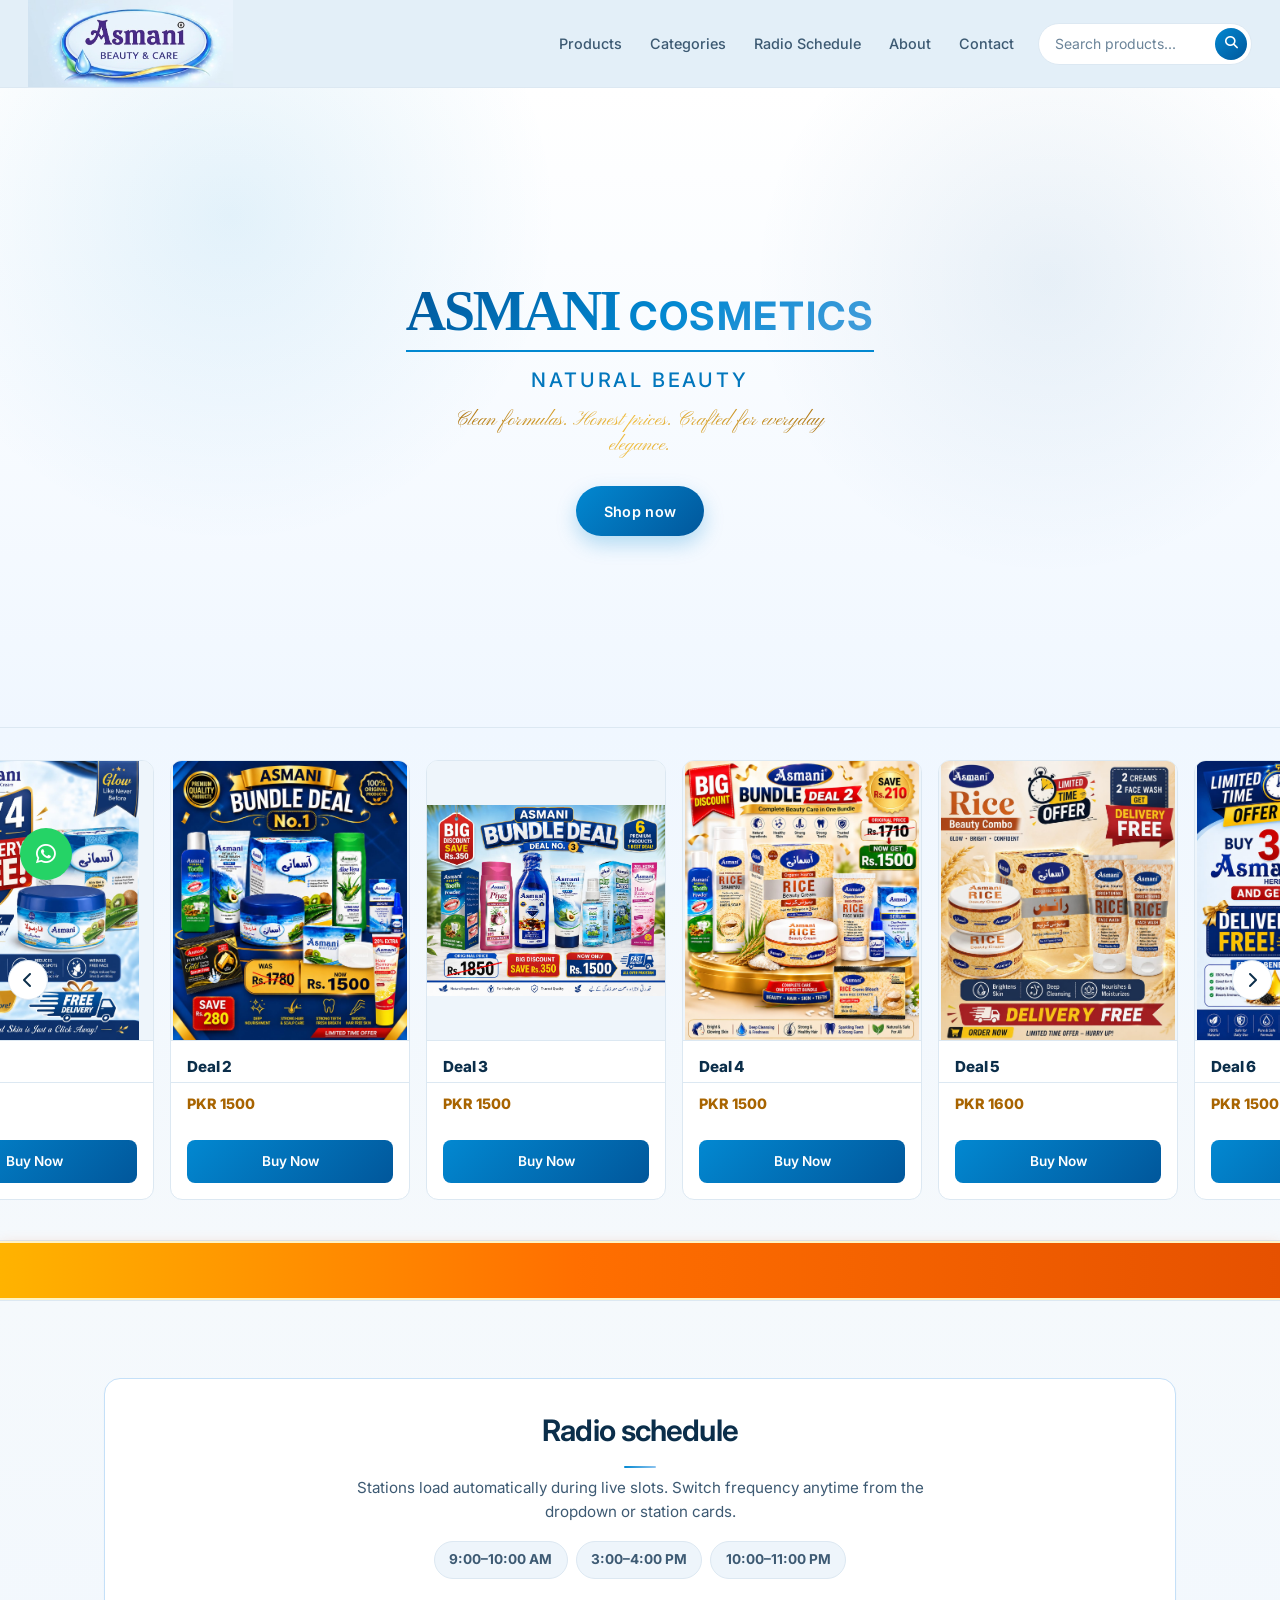
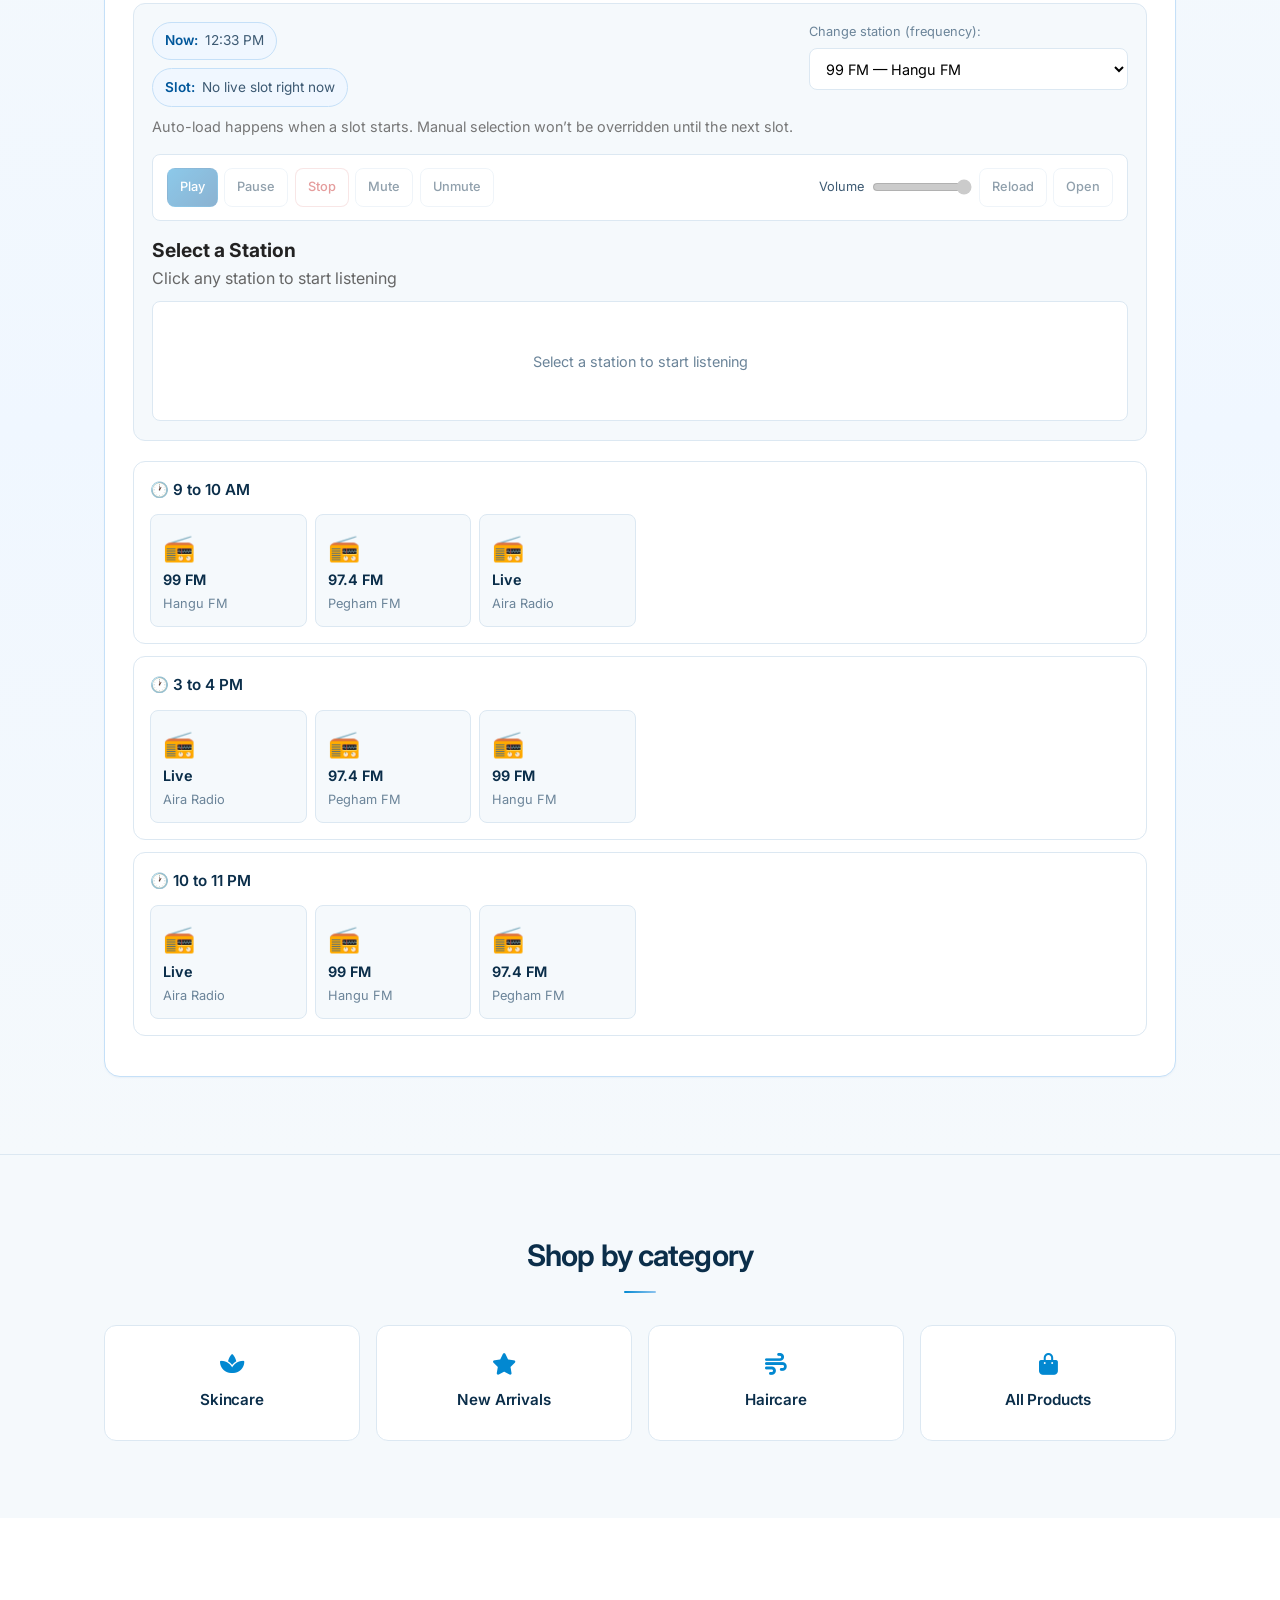
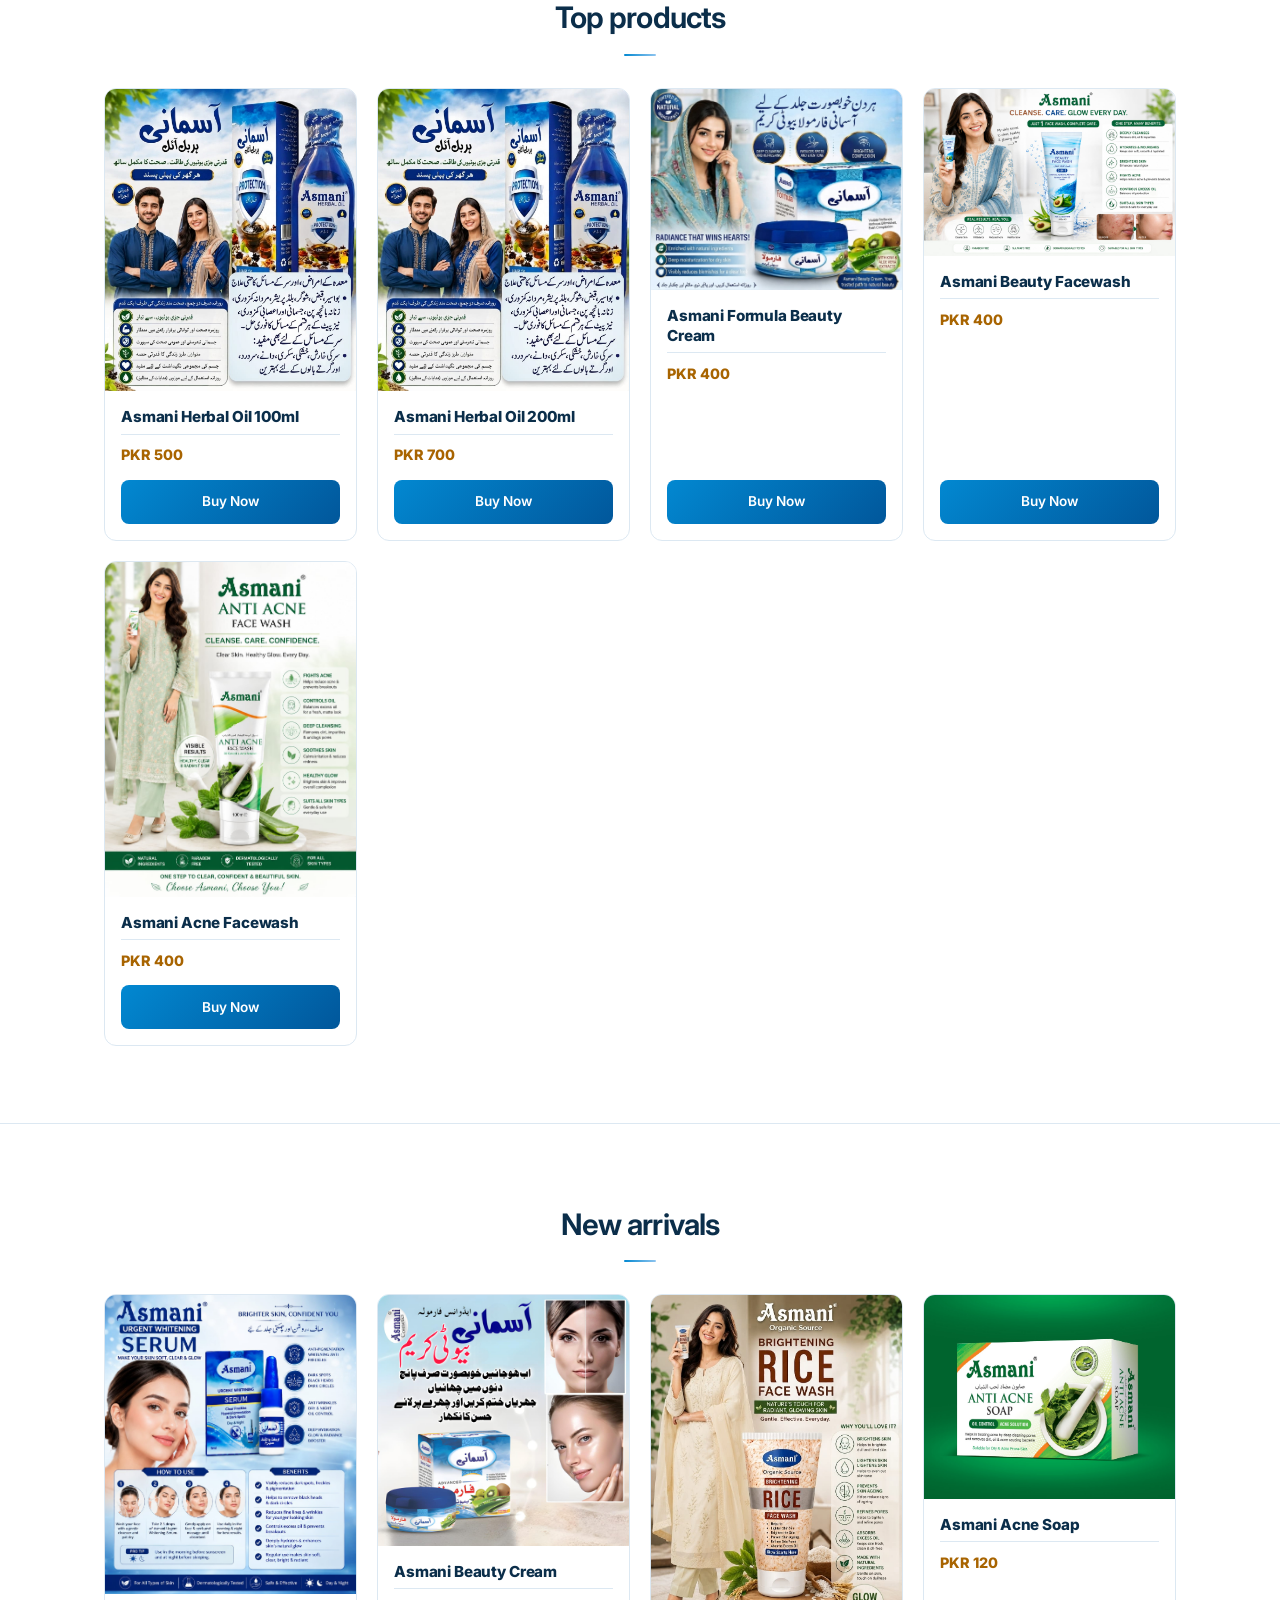
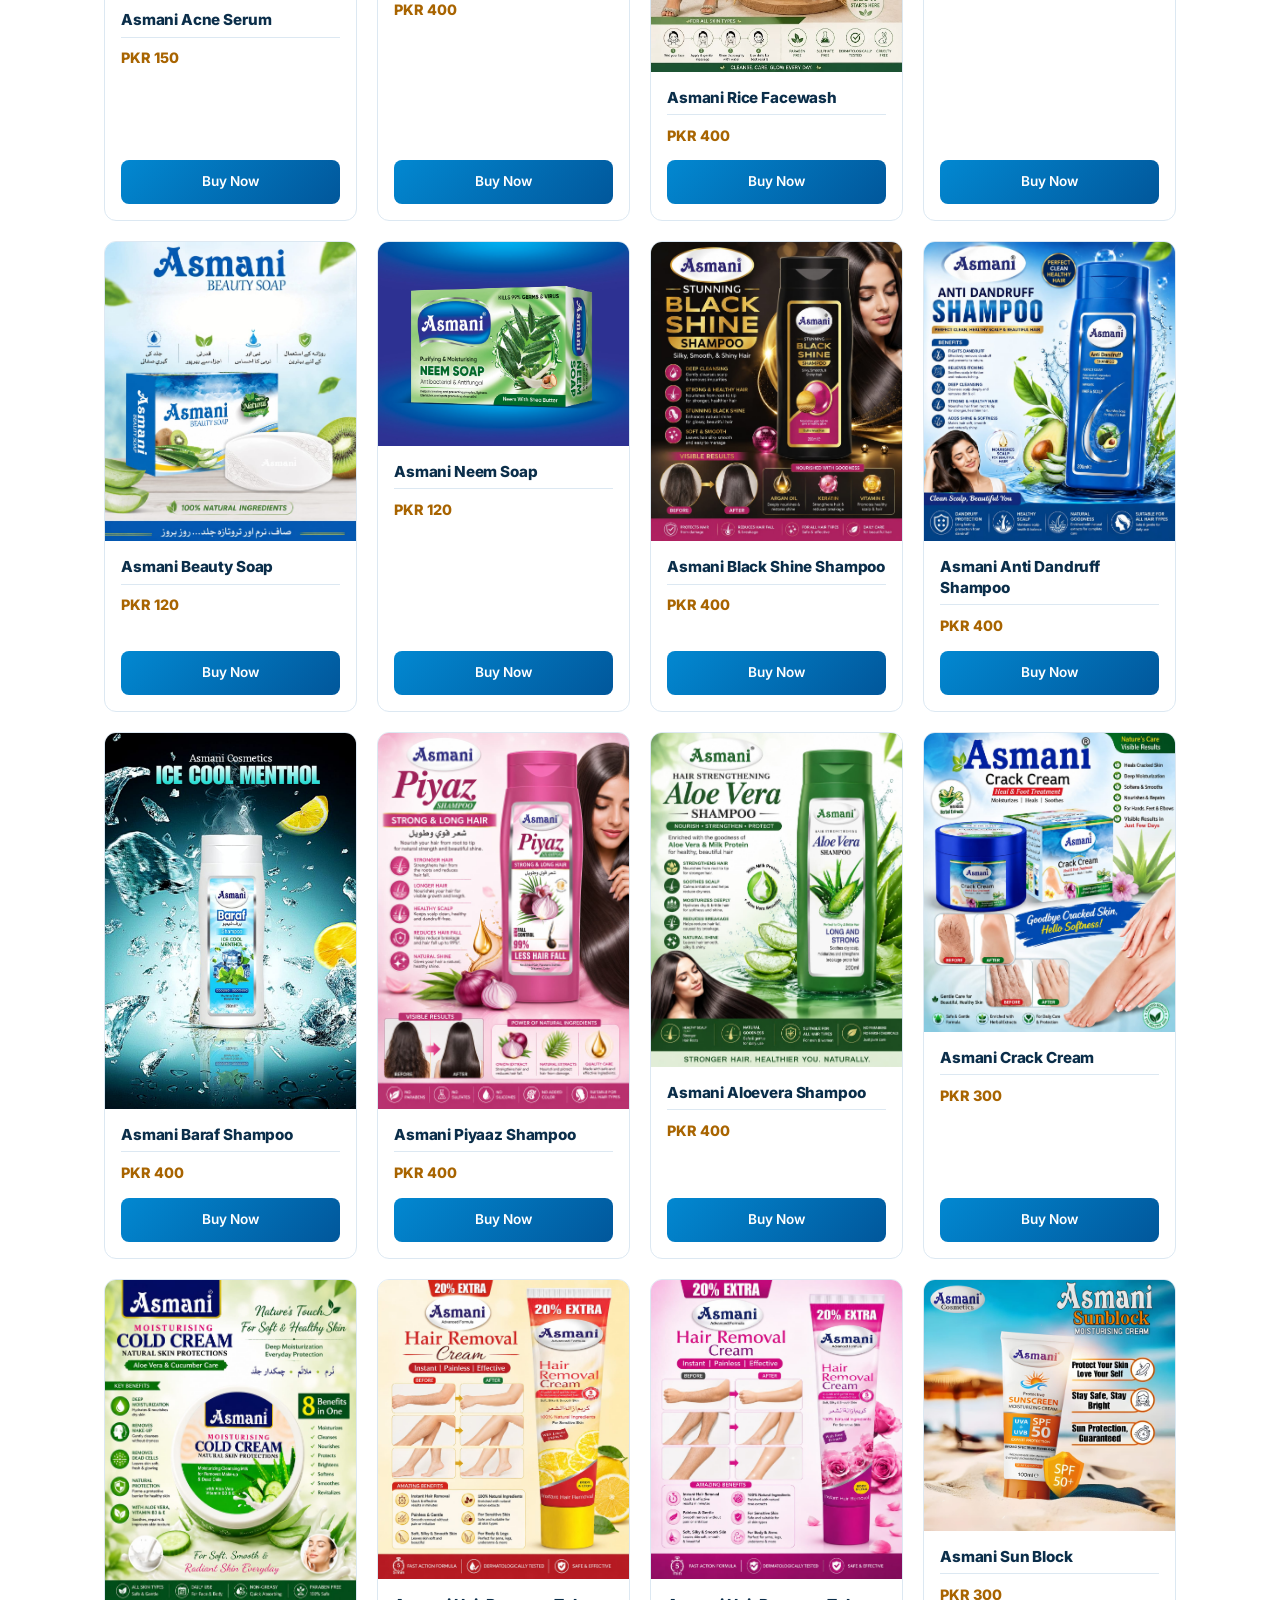
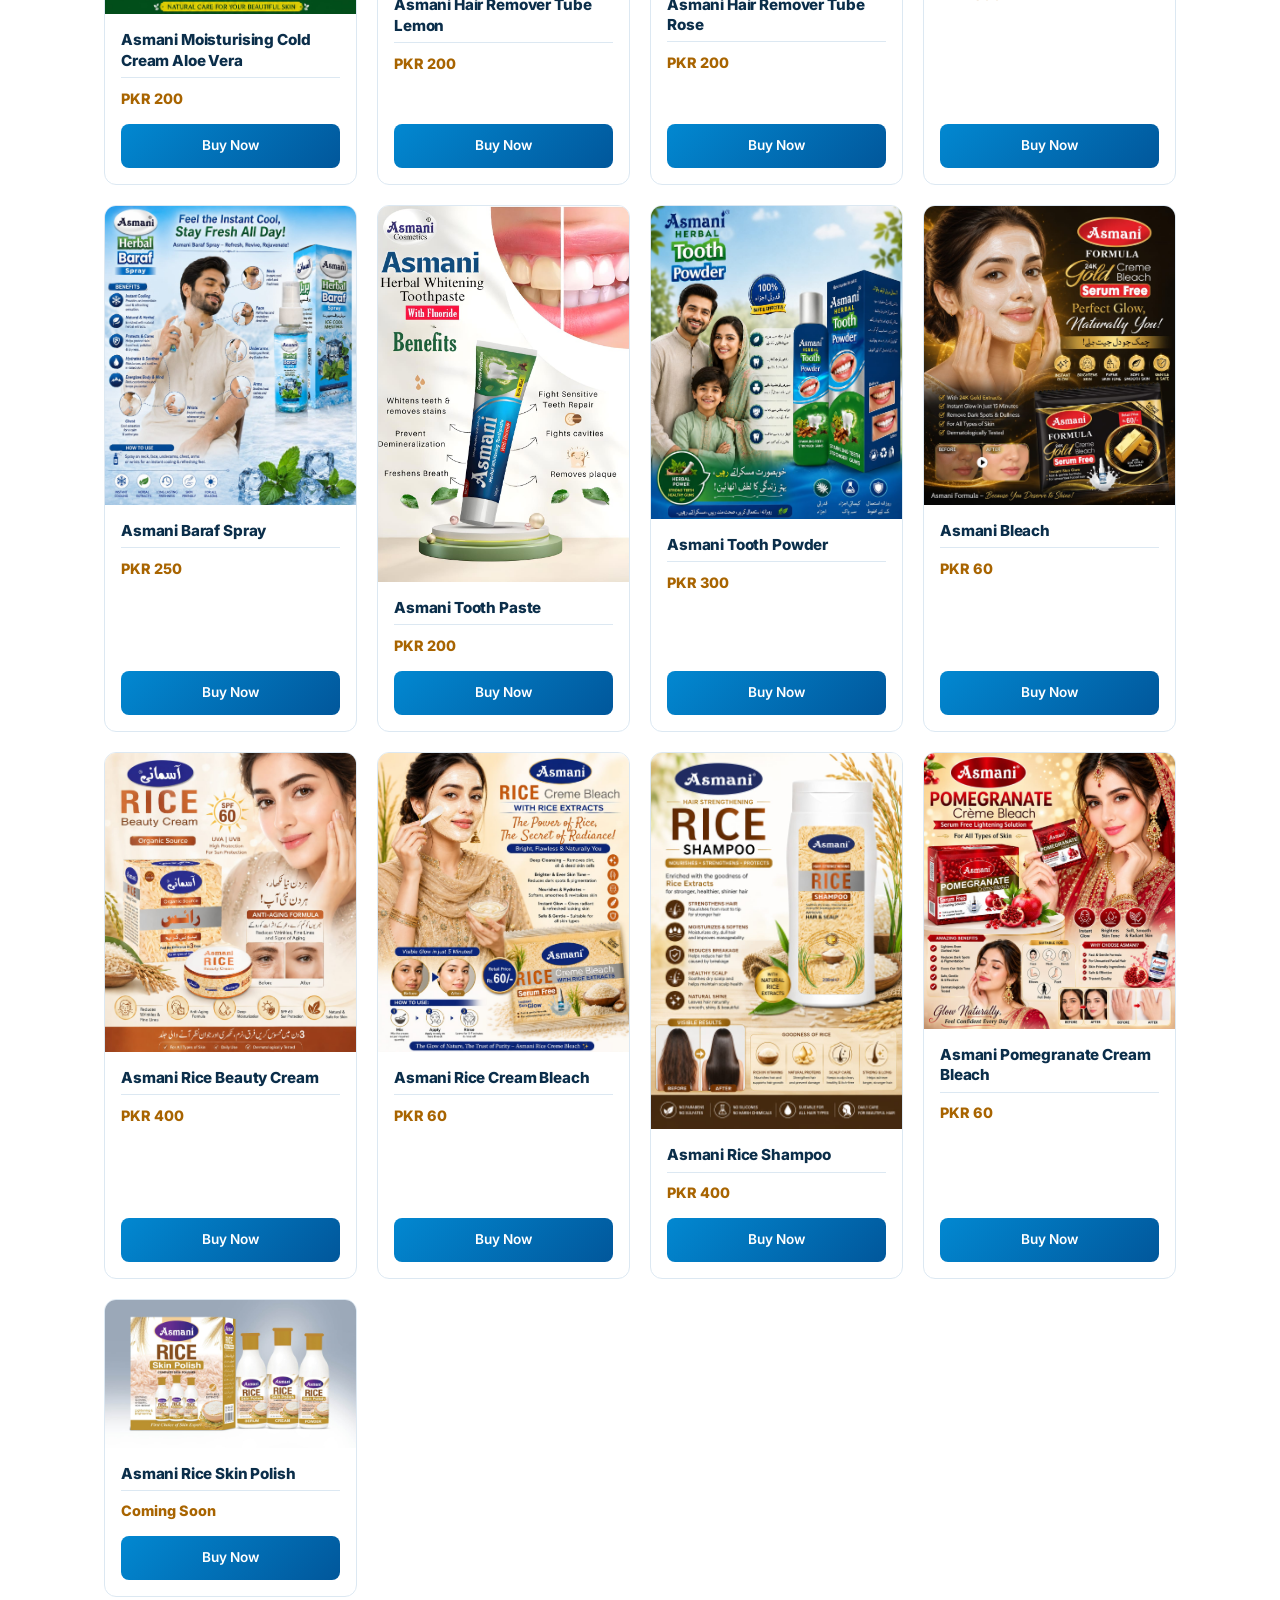
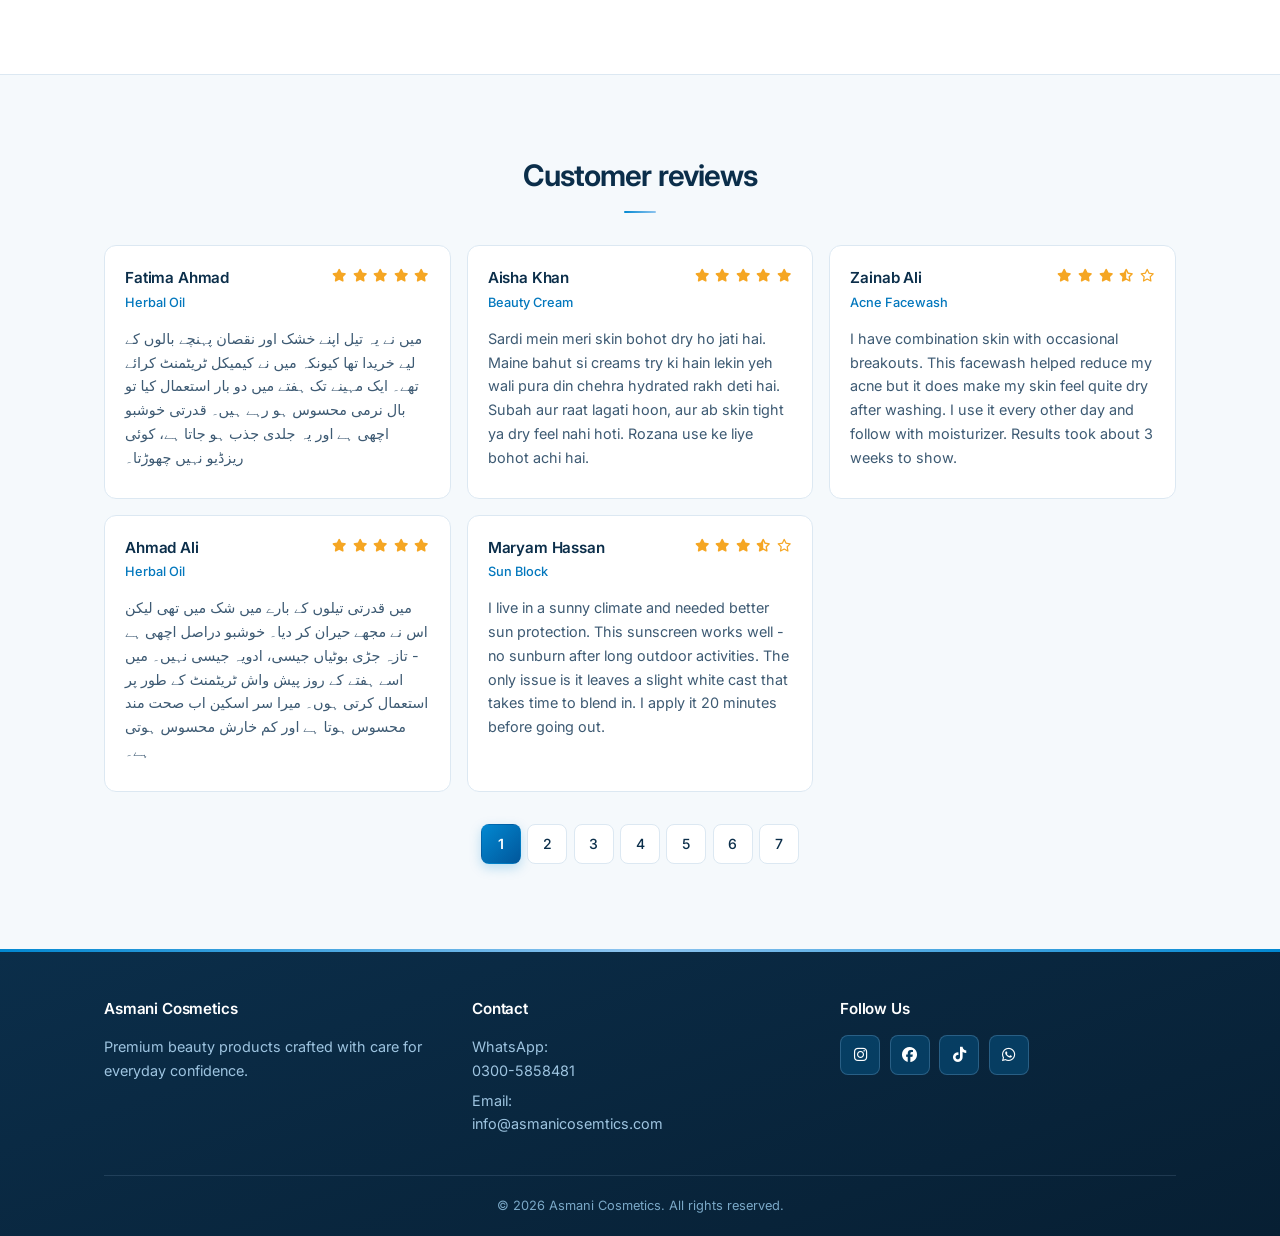
==== commit f5a32098: "Update Asmani branding and hero styling" ====
--- a/index.html
+++ b/index.html
@@ -16,8 +16,7 @@
         <div class="nav-container">
             <a href="index.html" class="logo-link">
                 <div class="logo">
-                    <div class="logo-a">A</div>
-                    <h1>Asmani Cosmetics</h1>
+                    <img src="logo.png" alt="Asmani Beauty &amp; Care" class="brand-logo">
                 </div>
             </a>
             <div class="nav-right">
@@ -46,7 +45,7 @@
     <!-- Hero Section -->
     <section class="hero">
         <div class="hero-content">
-            <h1 class="hero-title">Asmani Cosmetics</h1>
+            <h1 class="hero-title"><span class="hero-brand-name">ASMANI</span> <span class="hero-brand-category">COSMETICS</span></h1>
             <p class="hero-tagline">Natural beauty</p>
             <p class="hero-subtitle">Clean formulas. Honest prices. Crafted for everyday elegance.</p>
             <button class="cta-button" onclick="document.getElementById('products').scrollIntoView({ behavior: 'smooth' })">Shop now</button>
--- a/styles.css
+++ b/styles.css
@@ -2,7 +2,7 @@
    Asmani Cosmetics — Minimal Modern UI
    ============================================ */
 
-@import url('https://fonts.googleapis.com/css2?family=Inter:wght@400;500;600;700&display=swap');
+@import url('https://fonts.googleapis.com/css2?family=Inter:wght@400;500;600;700&family=Pinyon+Script&display=swap');
 
 *,
 *::before,
@@ -136,7 +136,7 @@
     position: sticky;
     top: 0;
     z-index: 1000;
-    background: rgba(245, 249, 252, 0.9);
+    background: rgba(226, 239, 248, 0.94);
     backdrop-filter: blur(12px);
     -webkit-backdrop-filter: blur(12px);
     border-bottom: 1px solid var(--border);
@@ -146,7 +146,7 @@
 }
 
 .navbar.is-scrolled {
-    background: rgba(255, 255, 255, 0.96);
+    background: rgba(226, 239, 248, 0.98);
     box-shadow: var(--shadow-sm);
 }
 
@@ -169,7 +169,15 @@
 .logo {
     display: flex;
     align-items: center;
-    gap: 0.75rem;
+    width: clamp(160px, 18vw, 205px);
+    aspect-ratio: 685 / 292;
+}
+
+.brand-logo {
+    display: block;
+    width: 100%;
+    height: auto;
+    object-fit: contain;
 }
 
 .logo-a {
@@ -389,11 +397,15 @@
 }
 
 .hero-title {
+    display: inline-block;
+    font-family: var(--font);
     font-size: clamp(2.25rem, 6vw, 3.5rem);
     font-weight: 700;
     letter-spacing: -0.04em;
     line-height: 1.1;
     margin-bottom: 0.75rem;
+    padding-bottom: 0.14em;
+    border-bottom: 2px solid var(--blue-500);
     background: linear-gradient(135deg, var(--blue-700) 0%, var(--blue-500) 55%, var(--blue-400) 100%);
     -webkit-background-clip: text;
     background-clip: text;
@@ -401,8 +413,24 @@
     -webkit-text-fill-color: transparent;
 }
 
+.hero-brand-name {
+    font-family: 'ITC Bookman', 'Bookman Swash', 'Bookman Old Style', Georgia, 'Times New Roman', serif;
+    font-feature-settings: 'swsh' 1;
+    font-variant-alternates: swash;
+}
+
+.hero-brand-name::first-letter {
+    font-size: 1.3em;
+    line-height: 1;
+}
+
+.hero-brand-category {
+    font-size: 0.7em;
+    letter-spacing: 0.04em;
+}
+
 .hero-tagline {
-    font-size: clamp(0.8rem, 2vw, 0.9rem);
+    font-size: 1.25rem;
     font-weight: 500;
     letter-spacing: 0.14em;
     text-transform: uppercase;
@@ -411,11 +439,17 @@
 }
 
 .hero-subtitle {
-    font-size: clamp(0.95rem, 2vw, 1.05rem);
-    color: var(--text-secondary);
+    font-family: 'Pinyon Script', cursive;
+    font-size: 1.25rem;
+    font-weight: 400;
+    background: linear-gradient(90deg, #a66d0d 0%, #f0bd3f 48%, #a66d0d 100%);
+    -webkit-background-clip: text;
+    background-clip: text;
+    color: transparent;
+    -webkit-text-fill-color: transparent;
     margin: 0 auto 1.75rem;
     max-width: 420px;
-    line-height: 1.65;
+    line-height: 1.25;
 }
 
 .cta-button {
@@ -2736,14 +2770,8 @@
         min-width: 0;
     }
 
-    .logo h1 {
-        font-size: 0.95rem;
-    }
-
-    .logo-a {
-        width: 32px;
-        height: 32px;
-        font-size: 1.45rem;
+    .logo {
+        width: 150px;
     }
 }
 
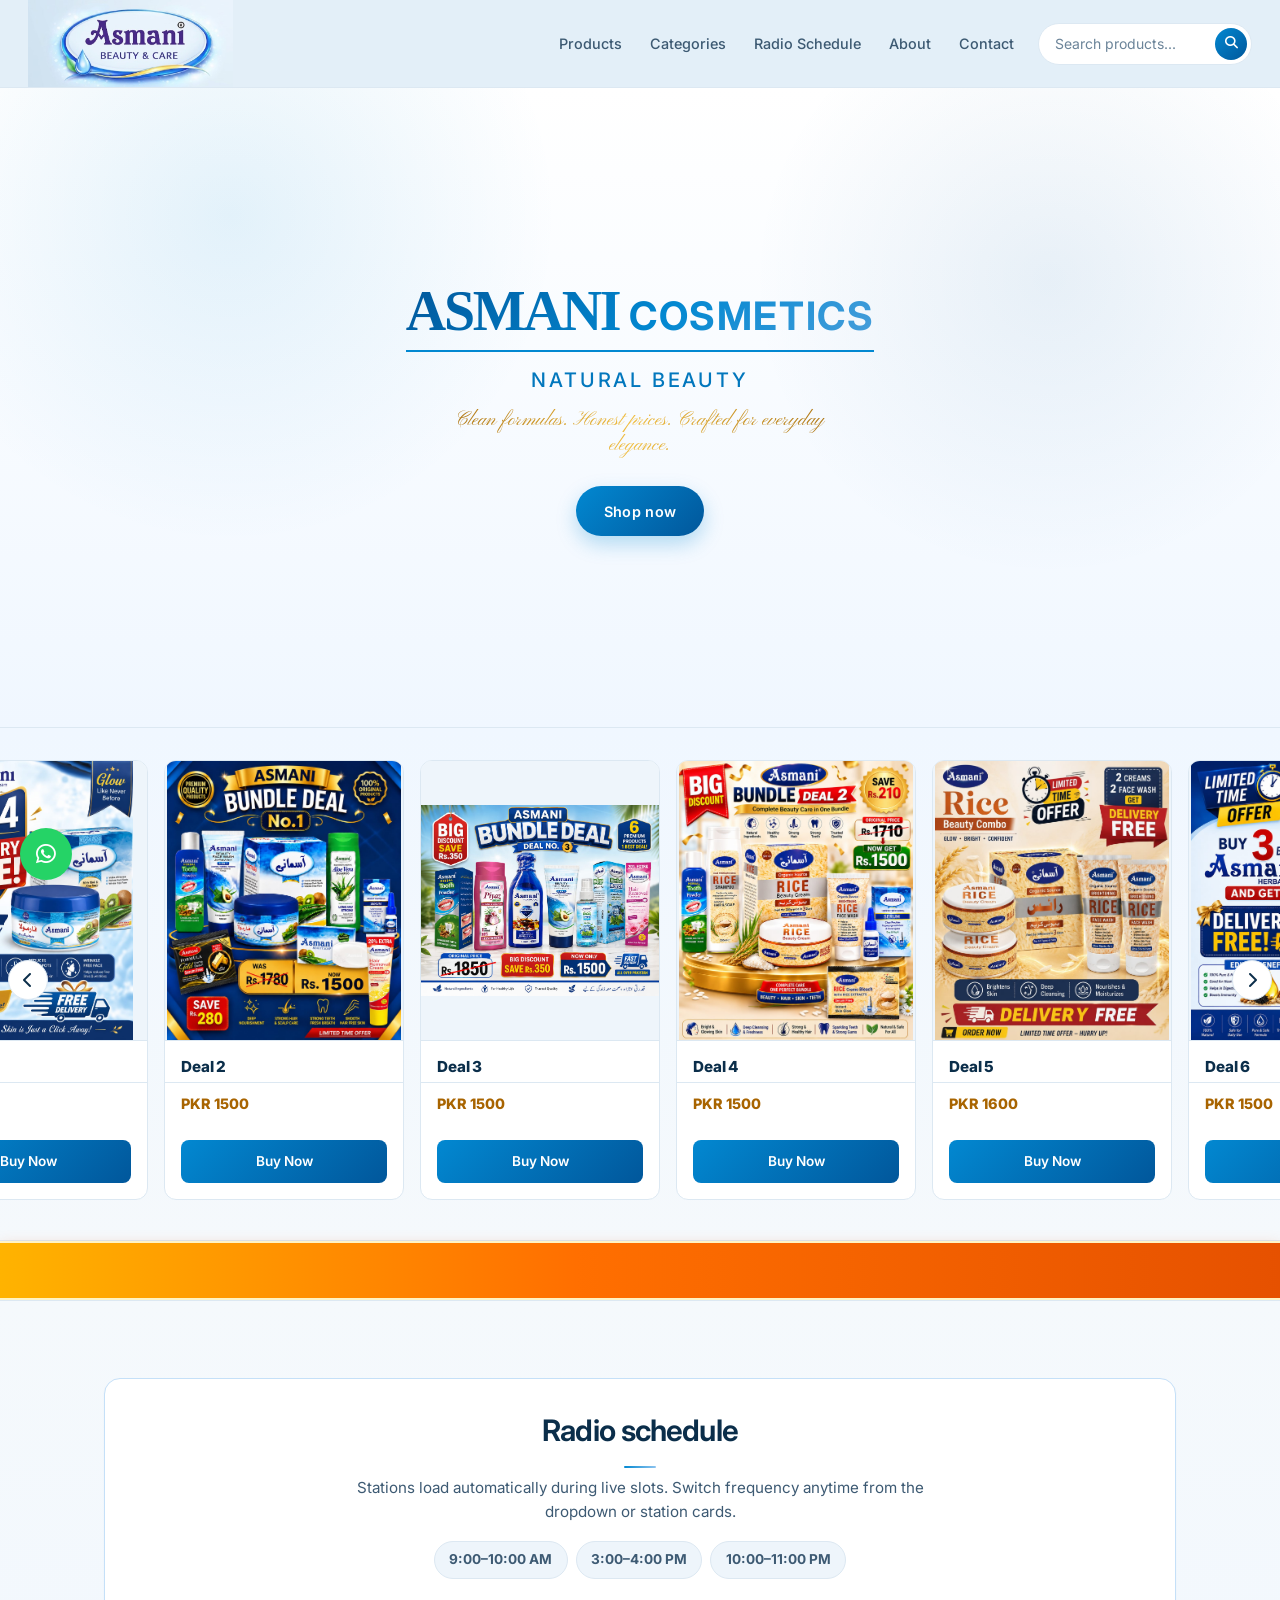
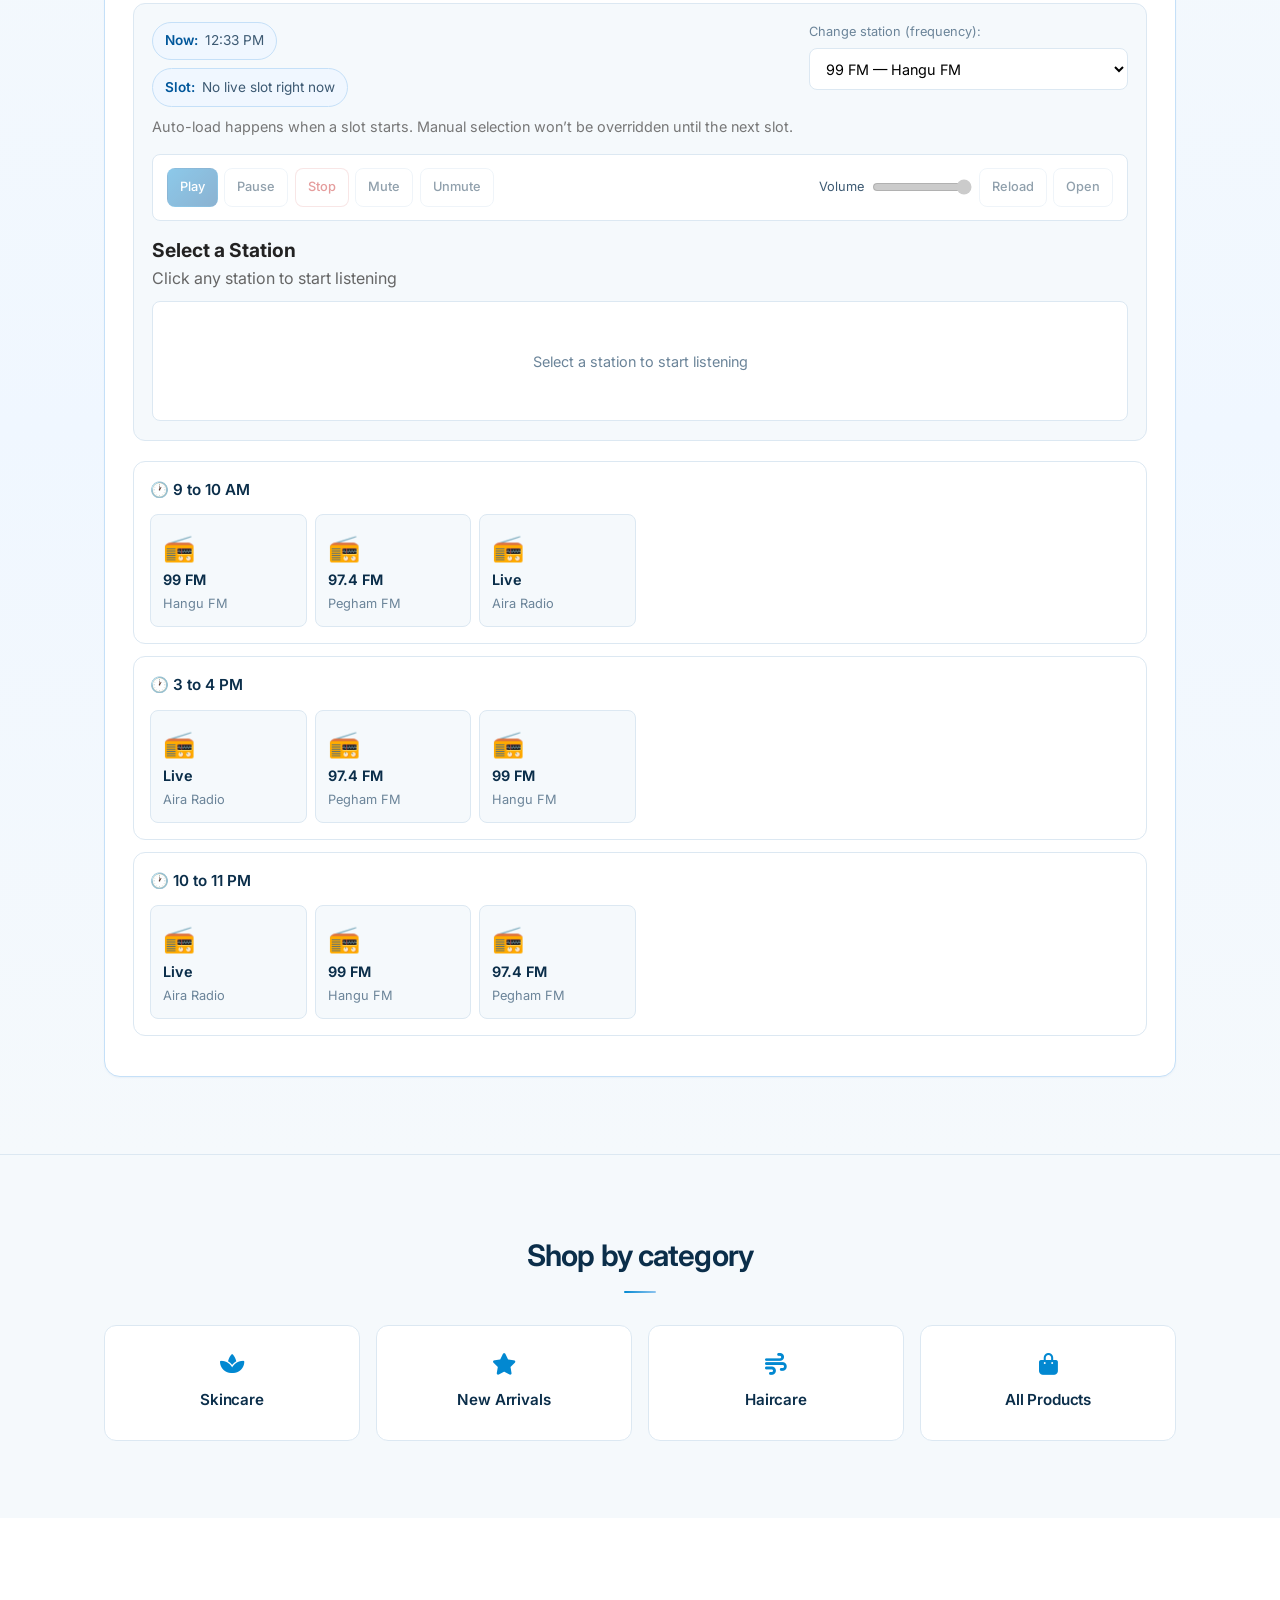
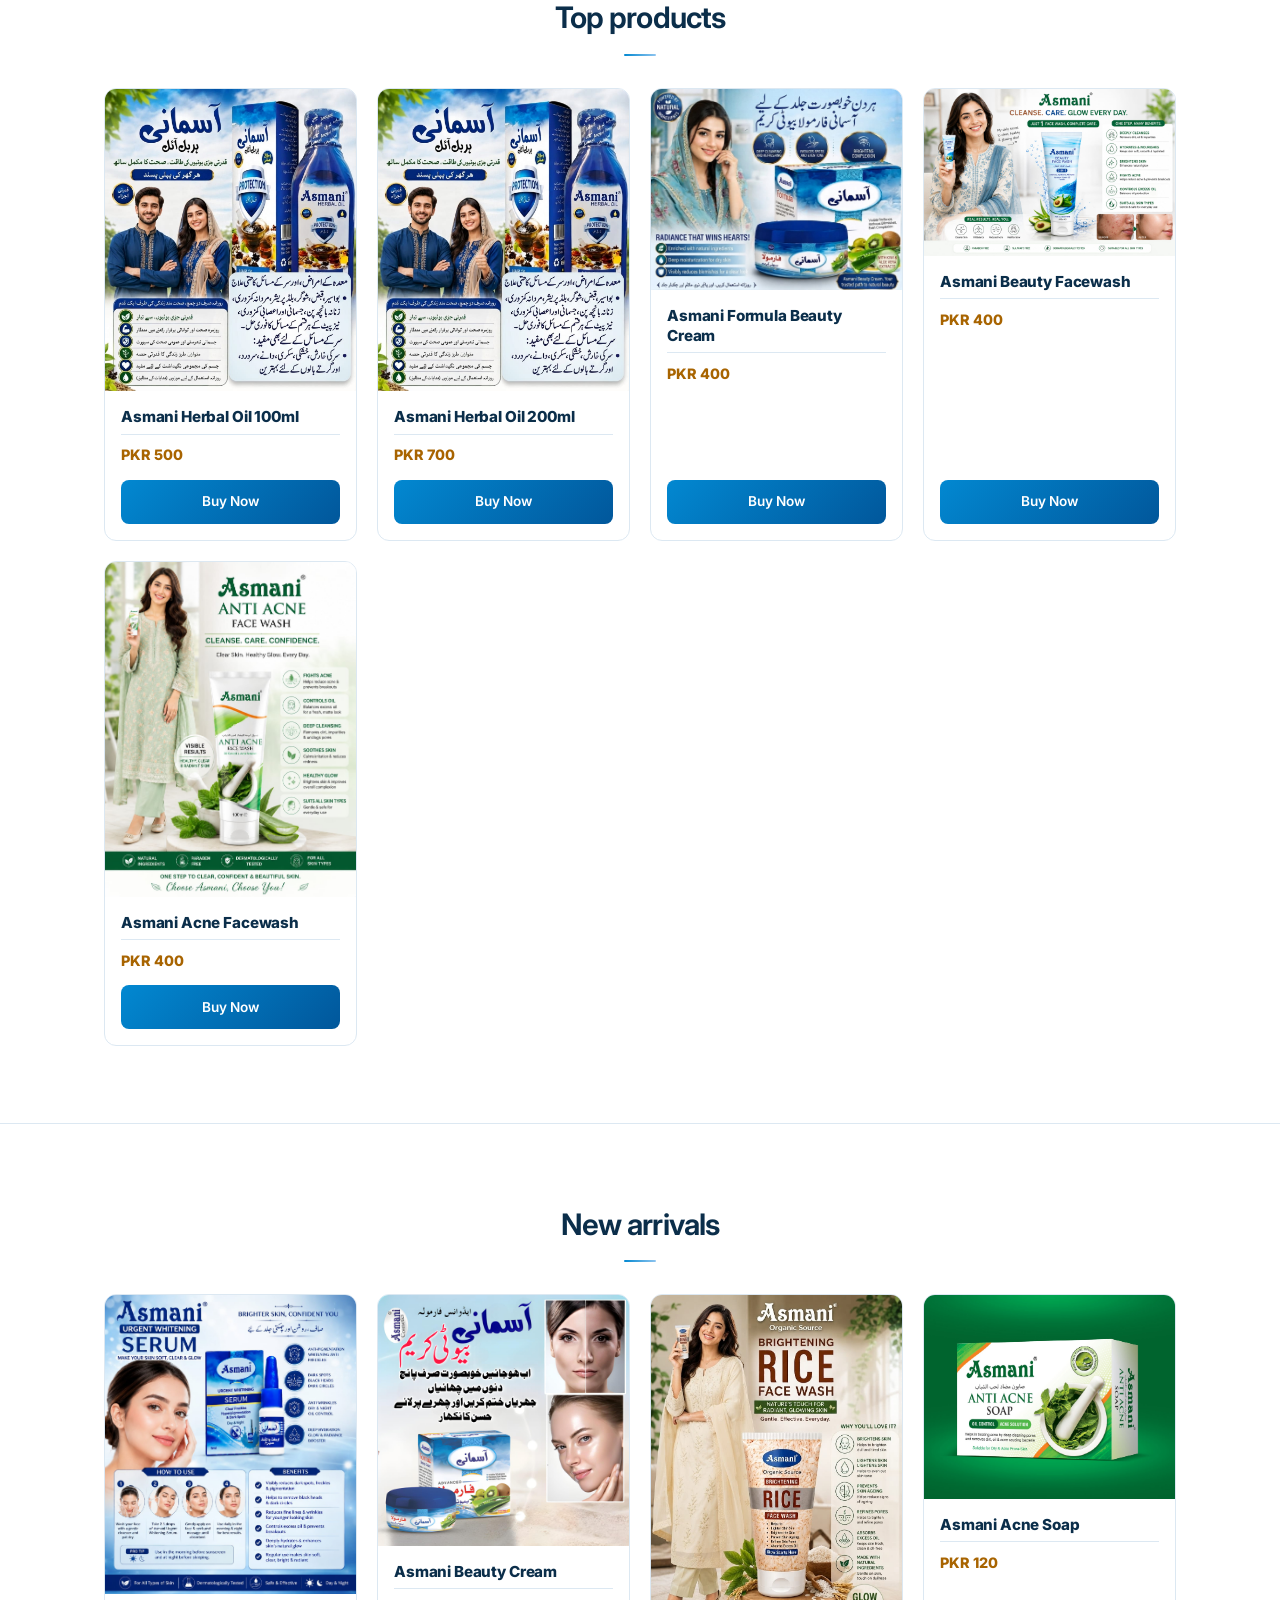
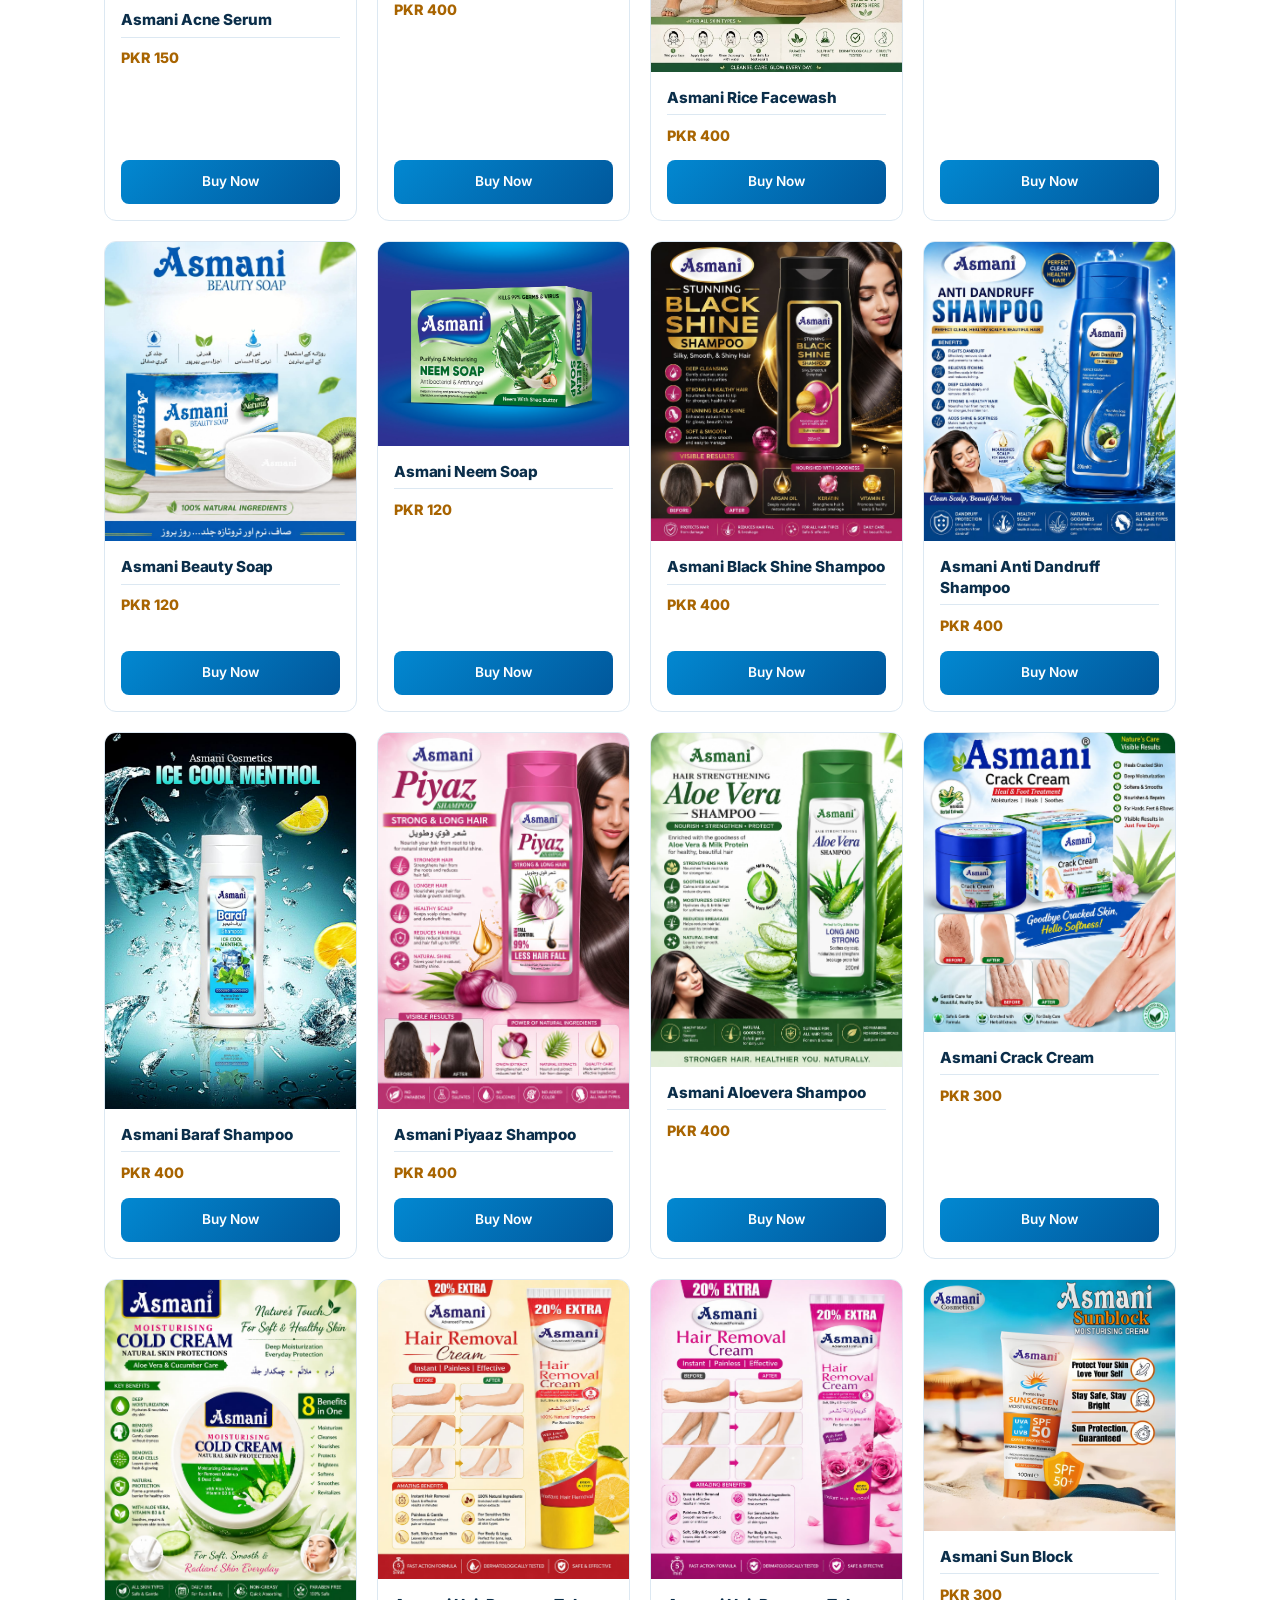
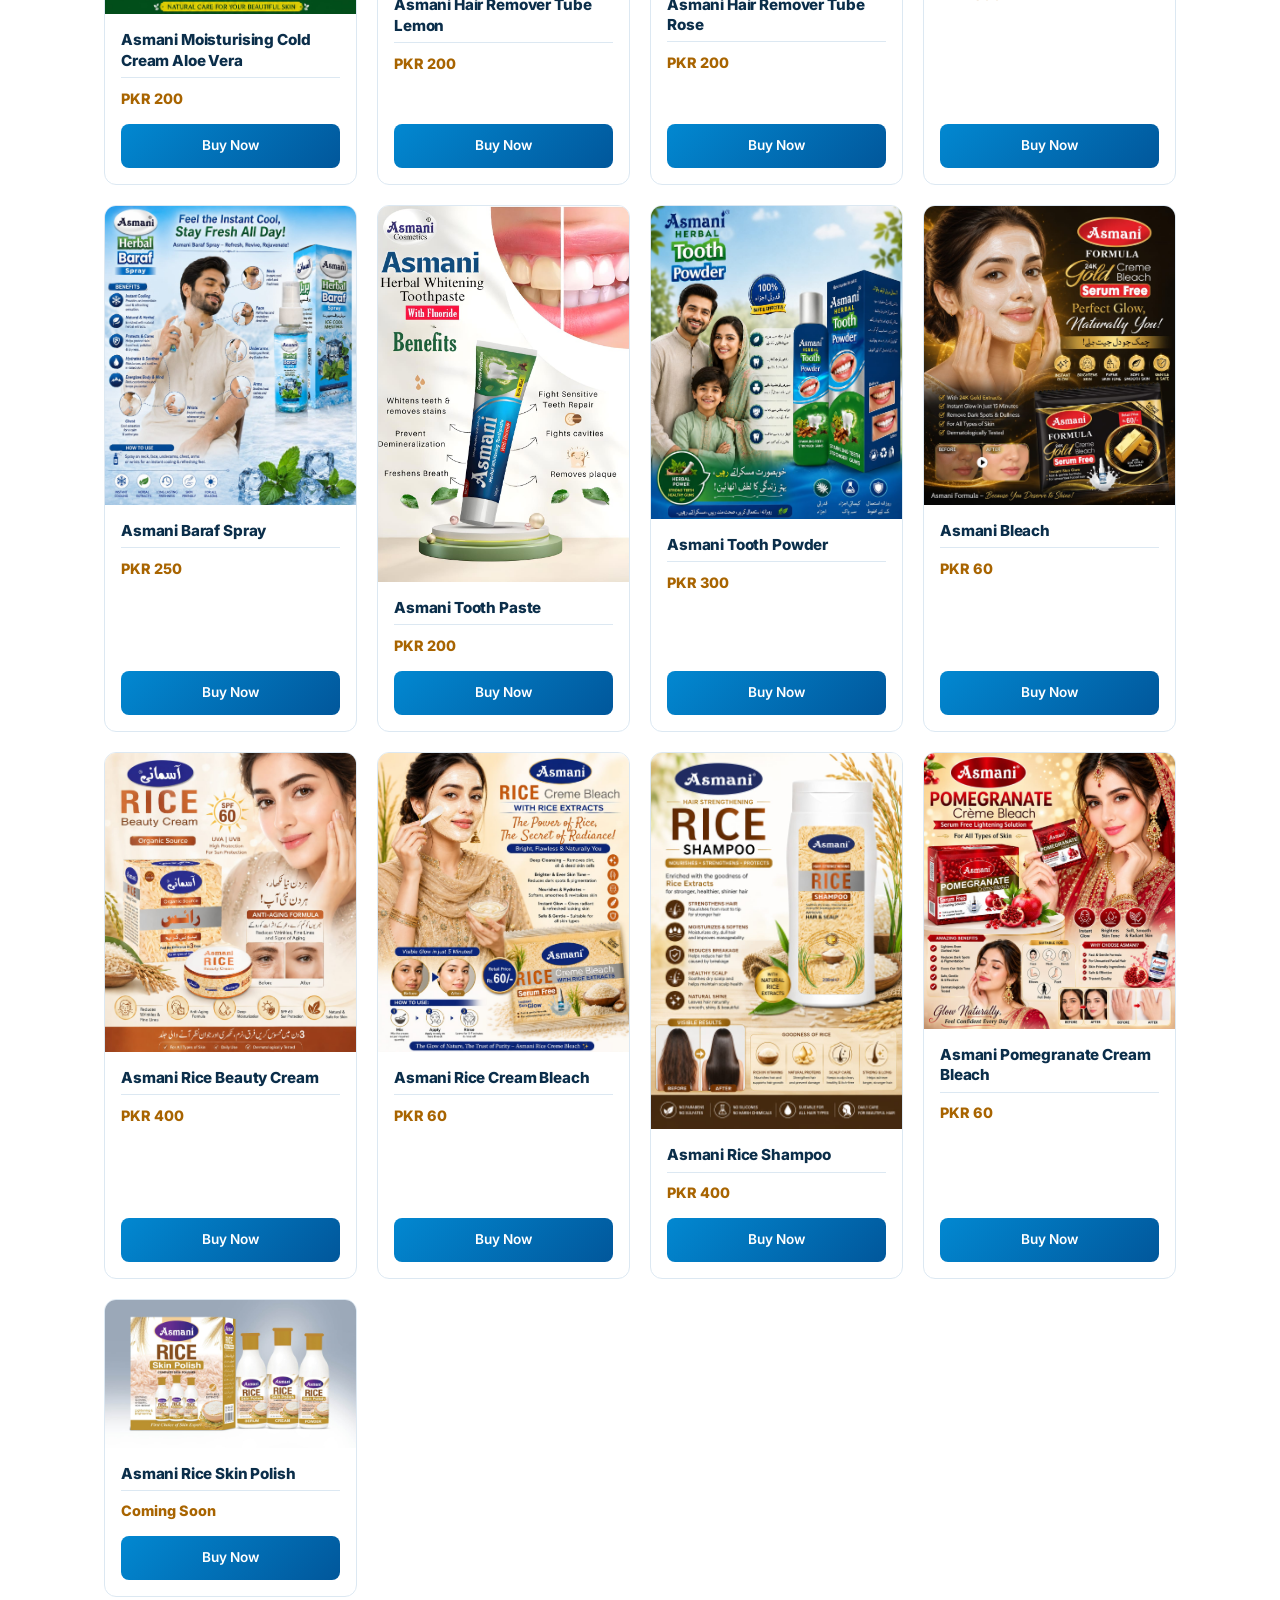
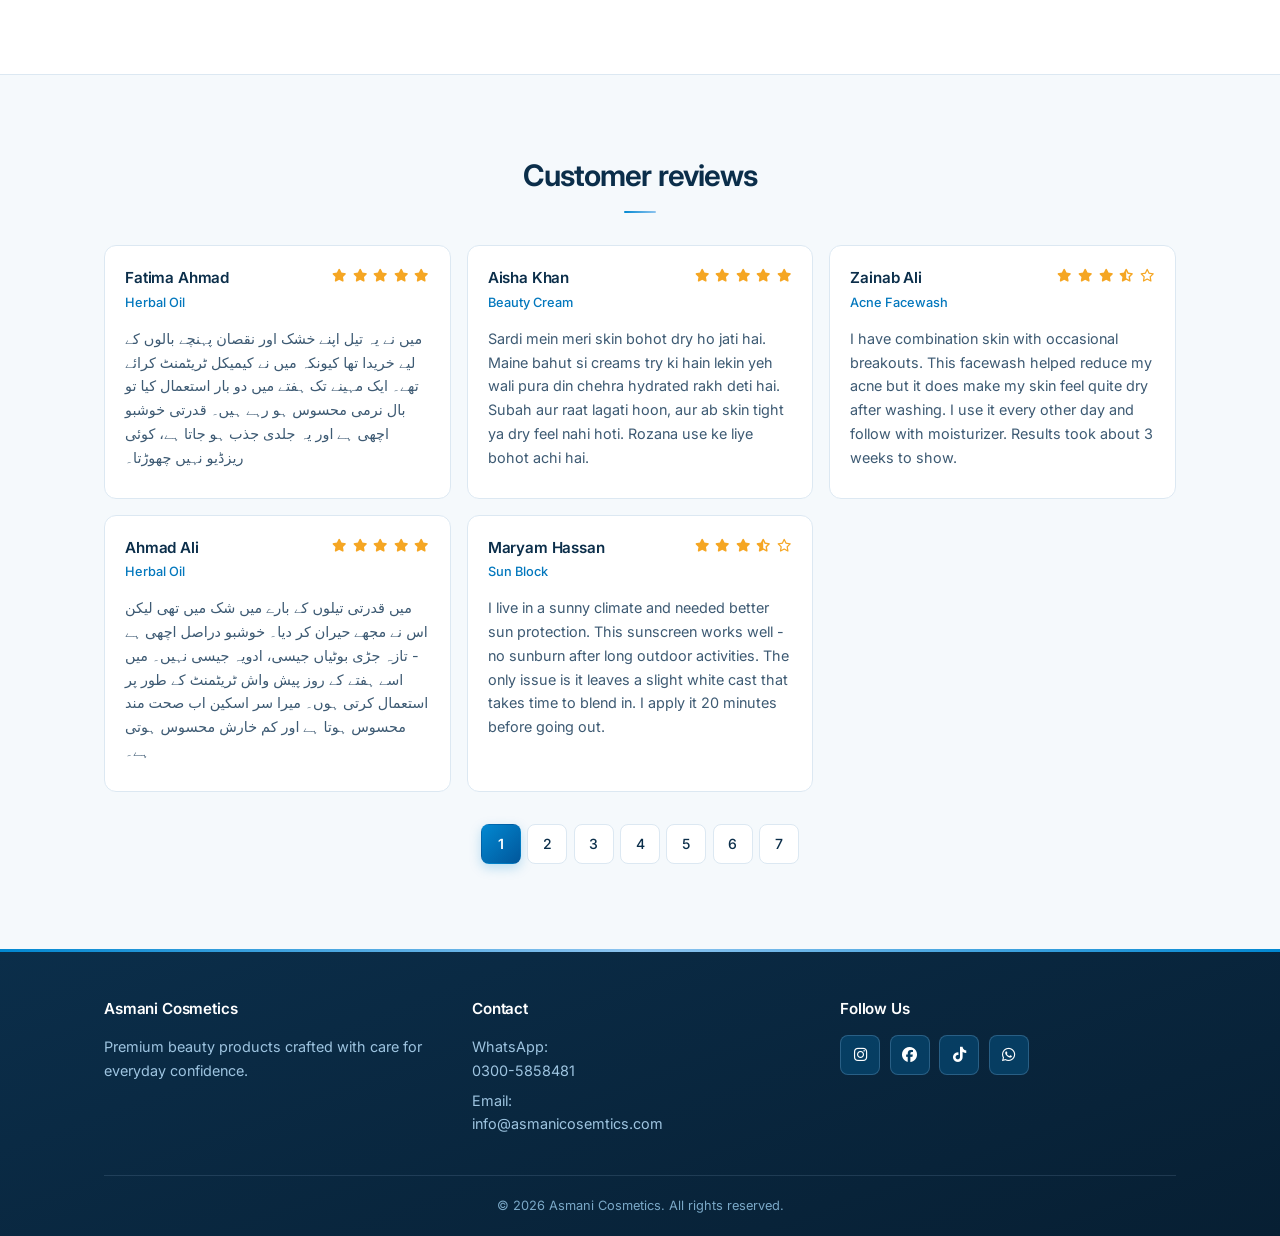
==== commit c6b51620: "Use brand logo as site favicon" ====
--- a/index.html
+++ b/index.html
@@ -3,7 +3,7 @@
 <head>
     <meta charset="UTF-8">
     <meta name="viewport" content="width=device-width, initial-scale=1.0">
-    <link rel="icon" href="favicon.svg" type="image/svg+xml">
+    <link rel="icon" href="logo.png" type="image/png">
     <title>Asmani Cosmetics</title>
     <meta name="description" content="Premium beauty products from Asmani Cosmetics. Shop skincare, haircare, and more.">
     <link rel="stylesheet" href="https://cdnjs.cloudflare.com/ajax/libs/font-awesome/6.4.0/css/all.min.css">
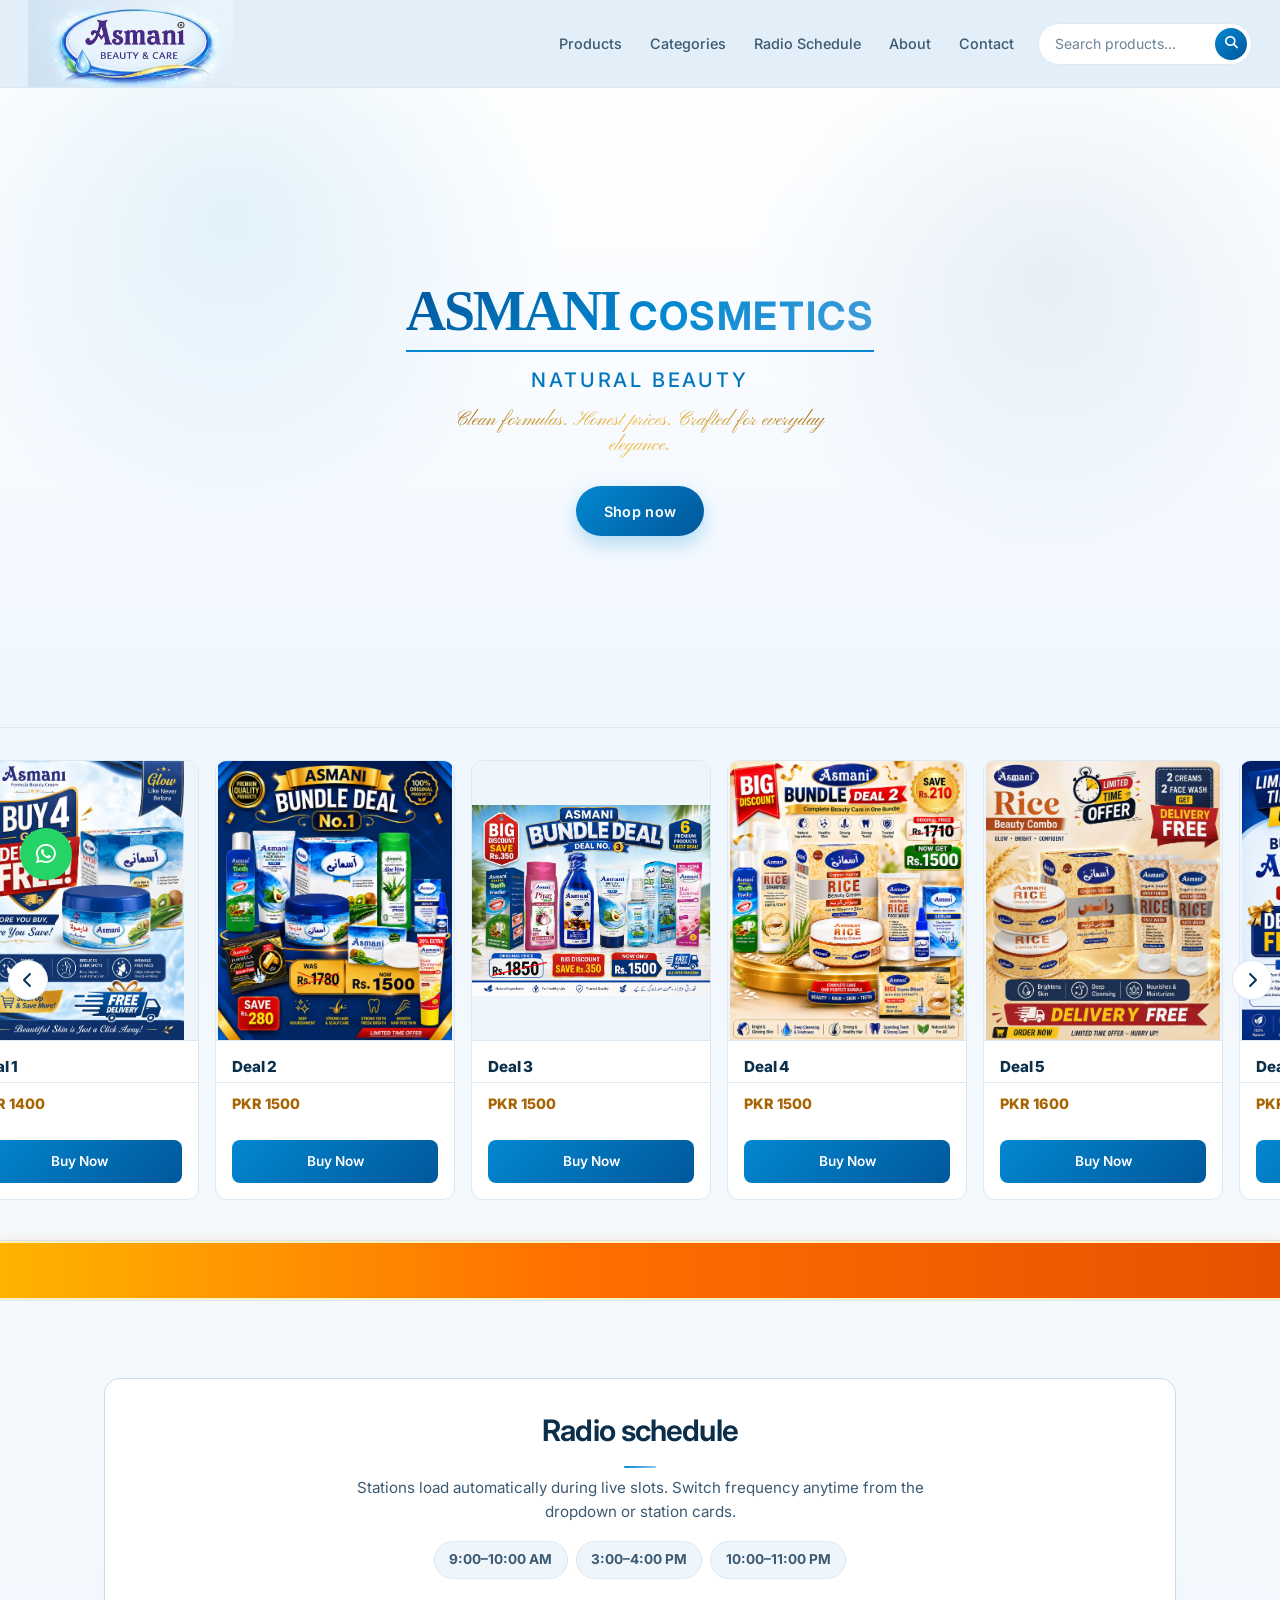
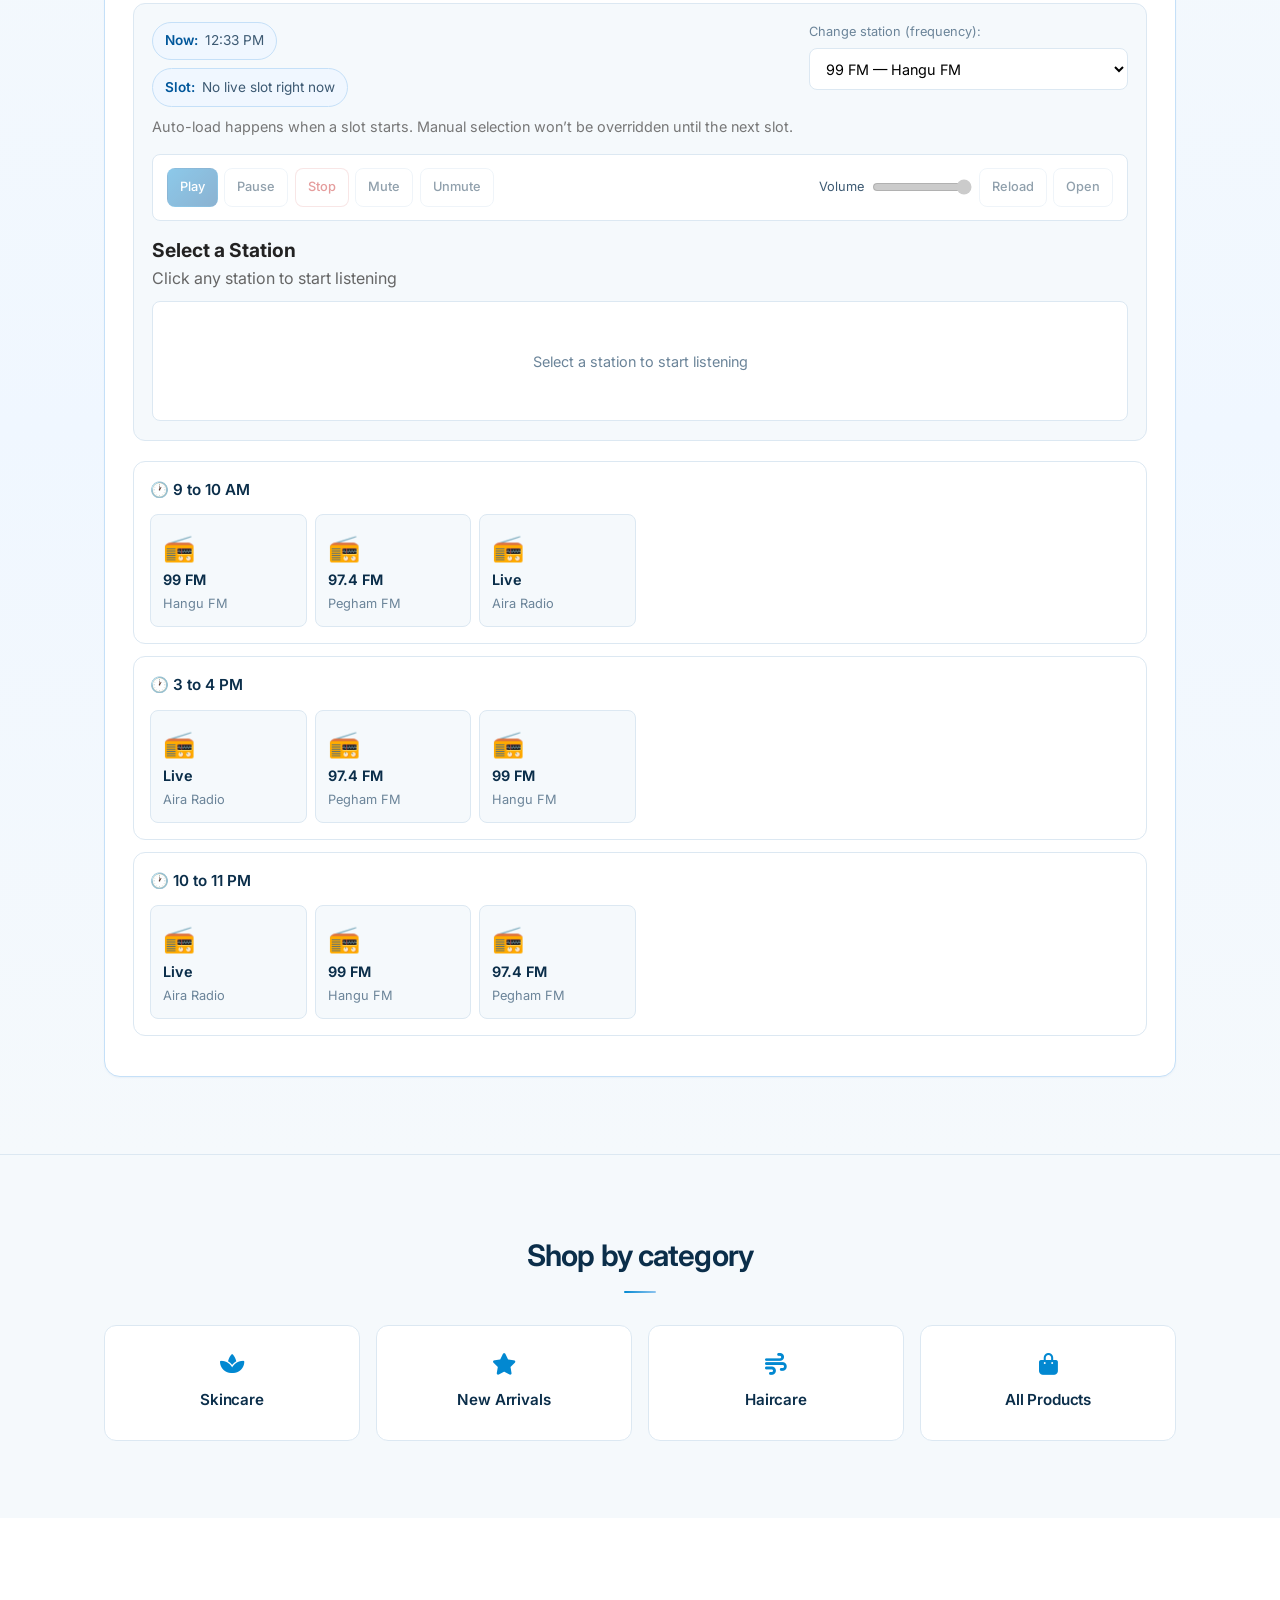
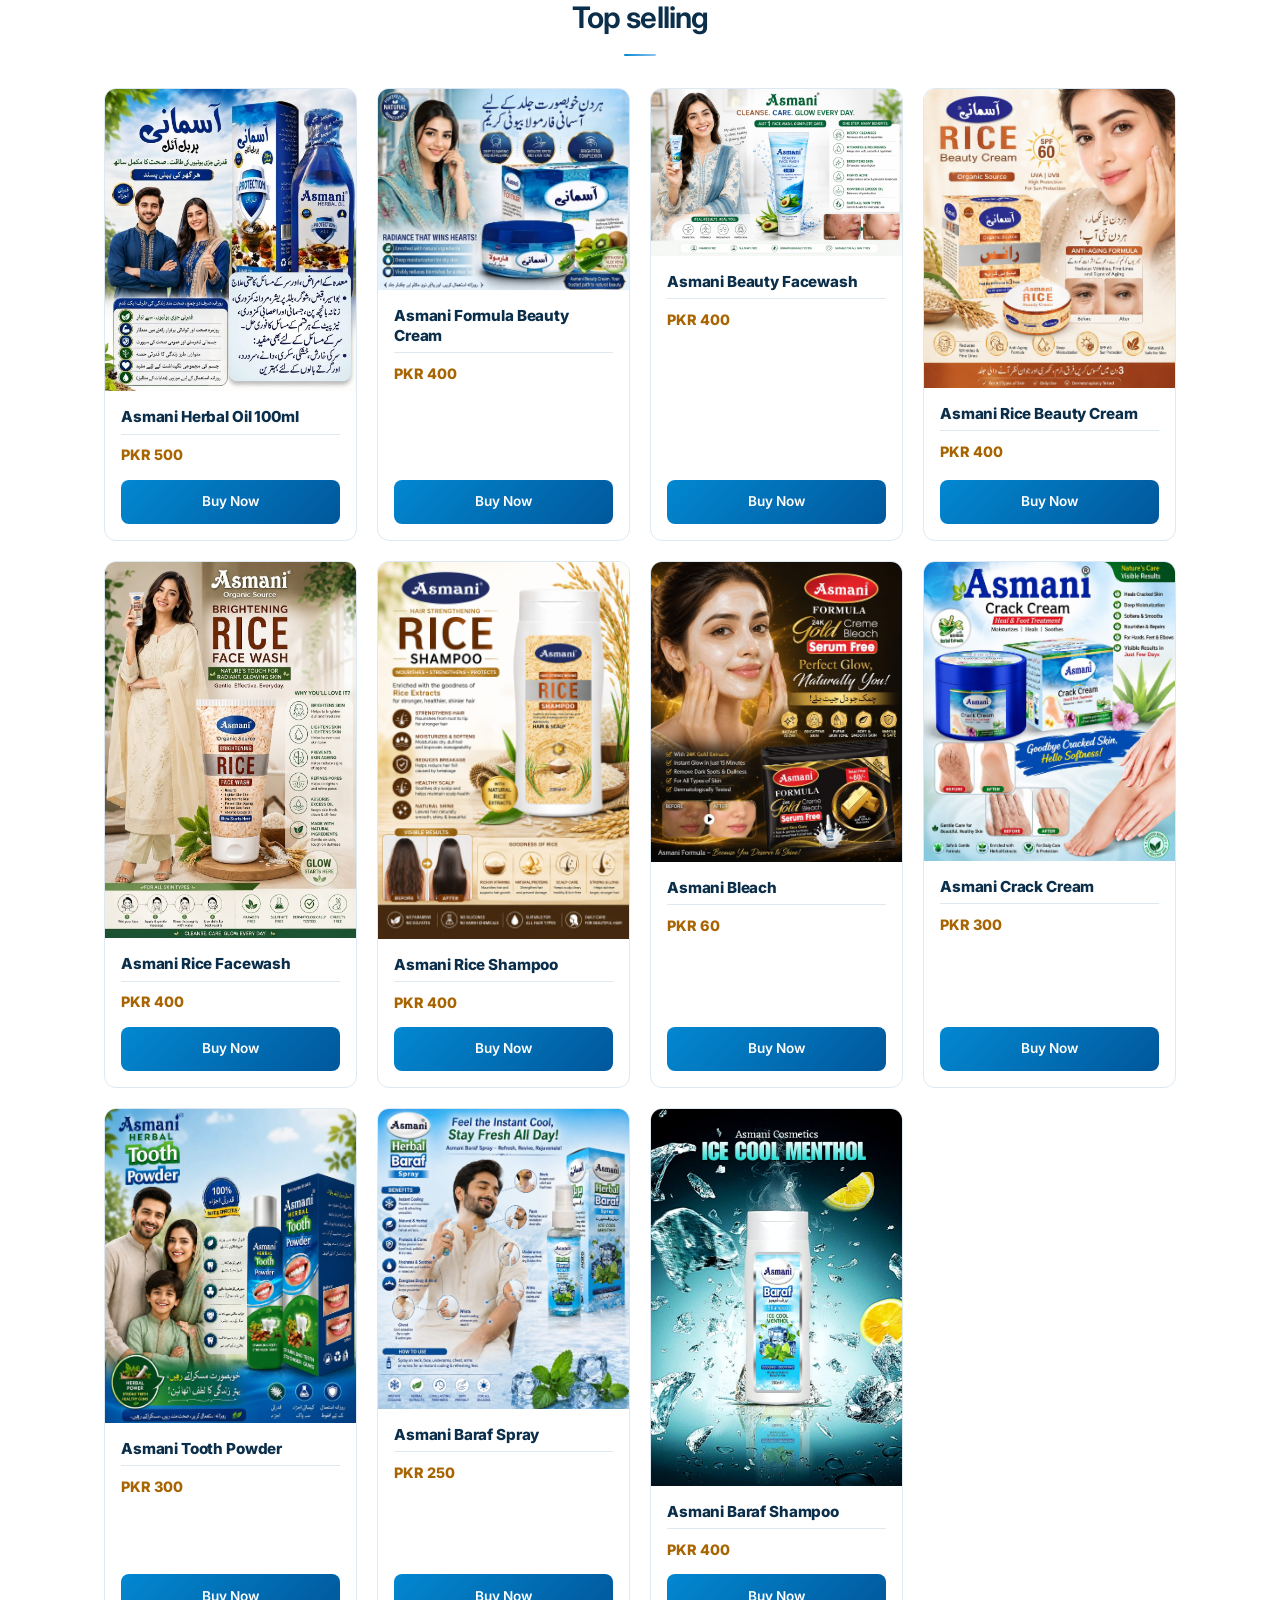
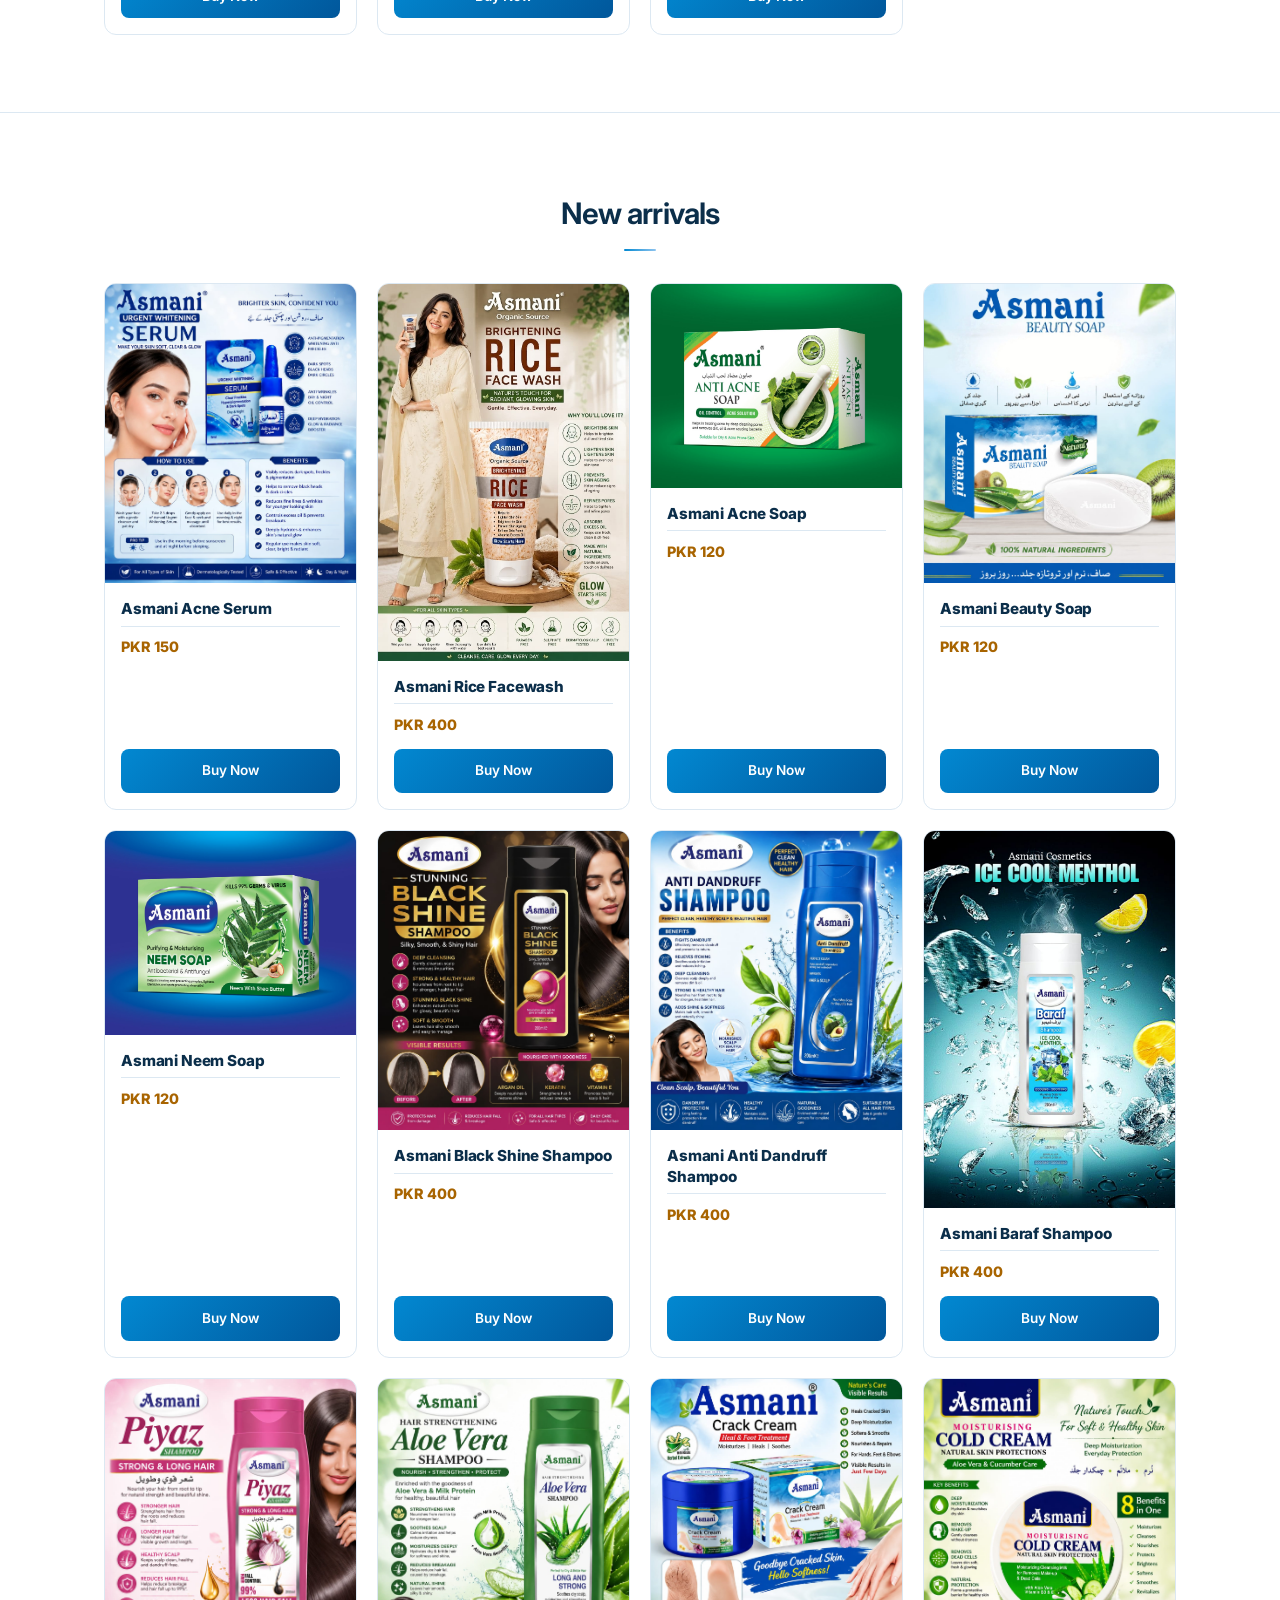
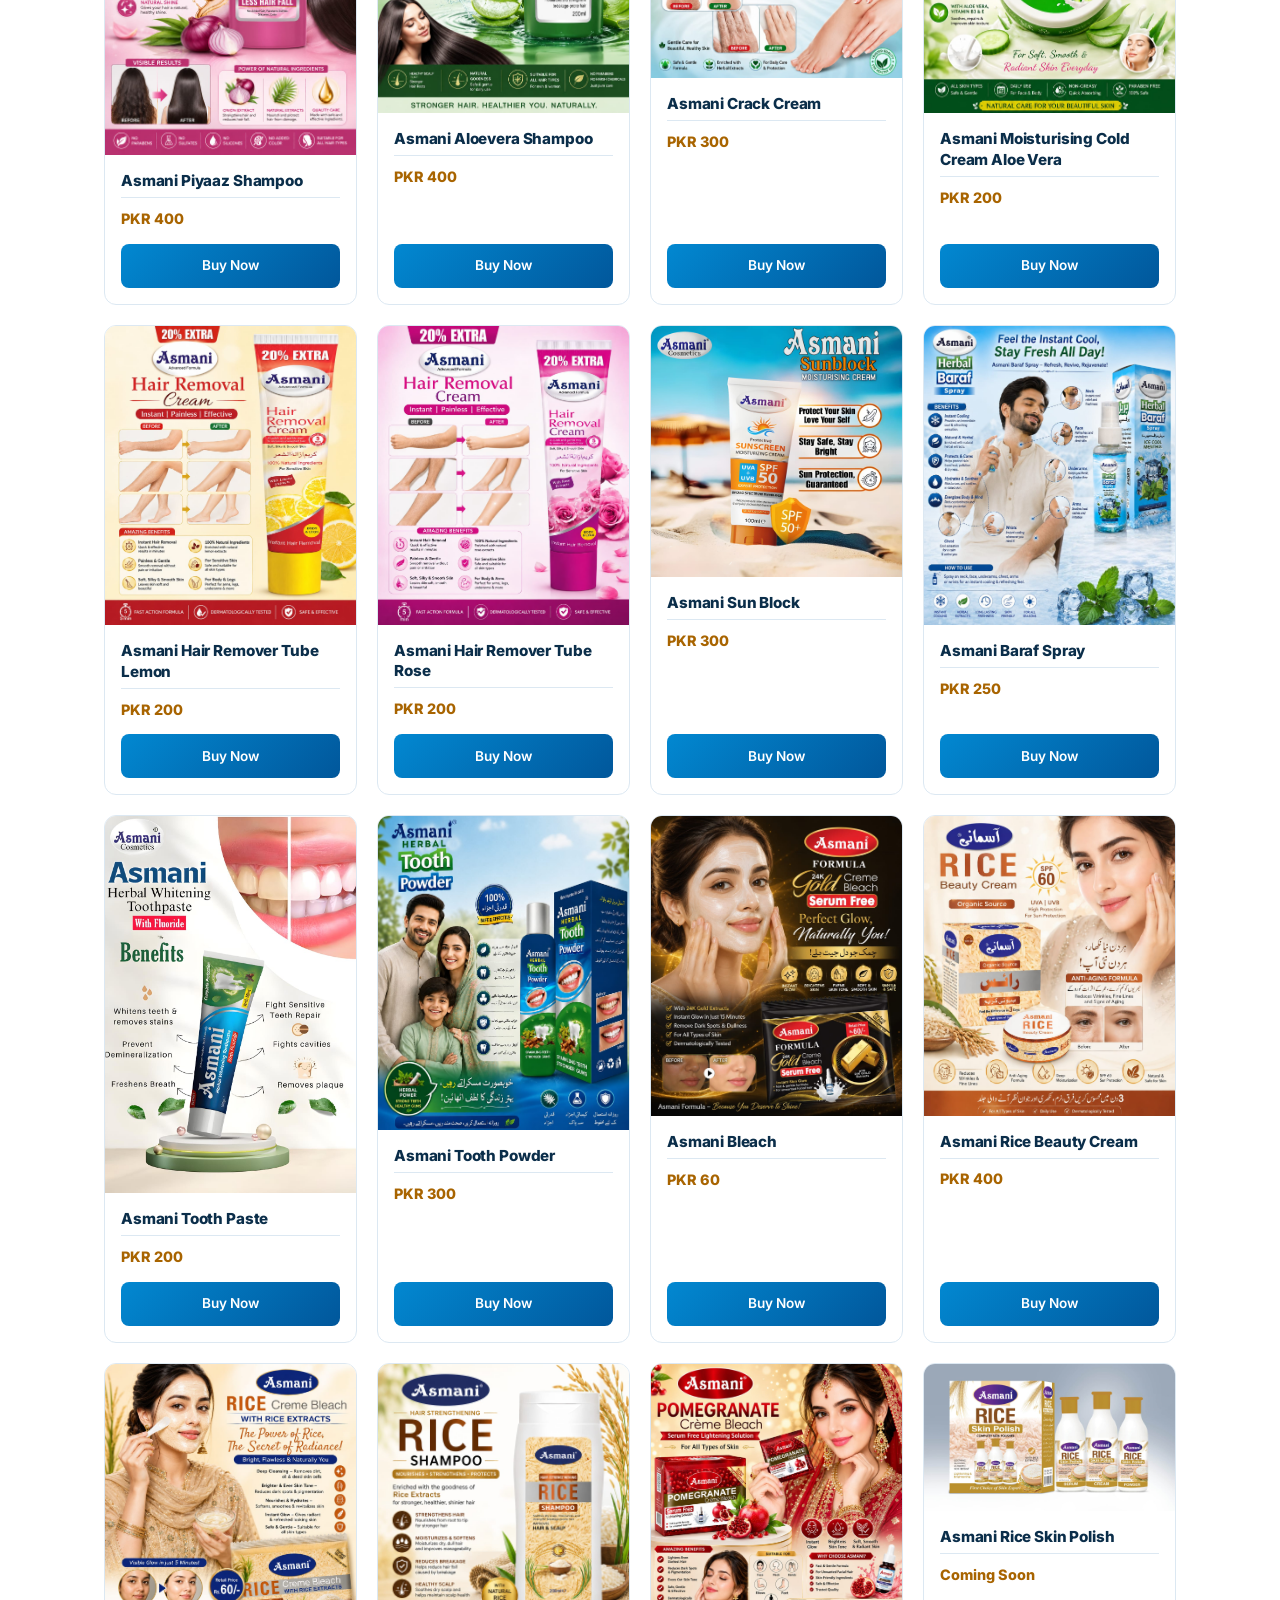
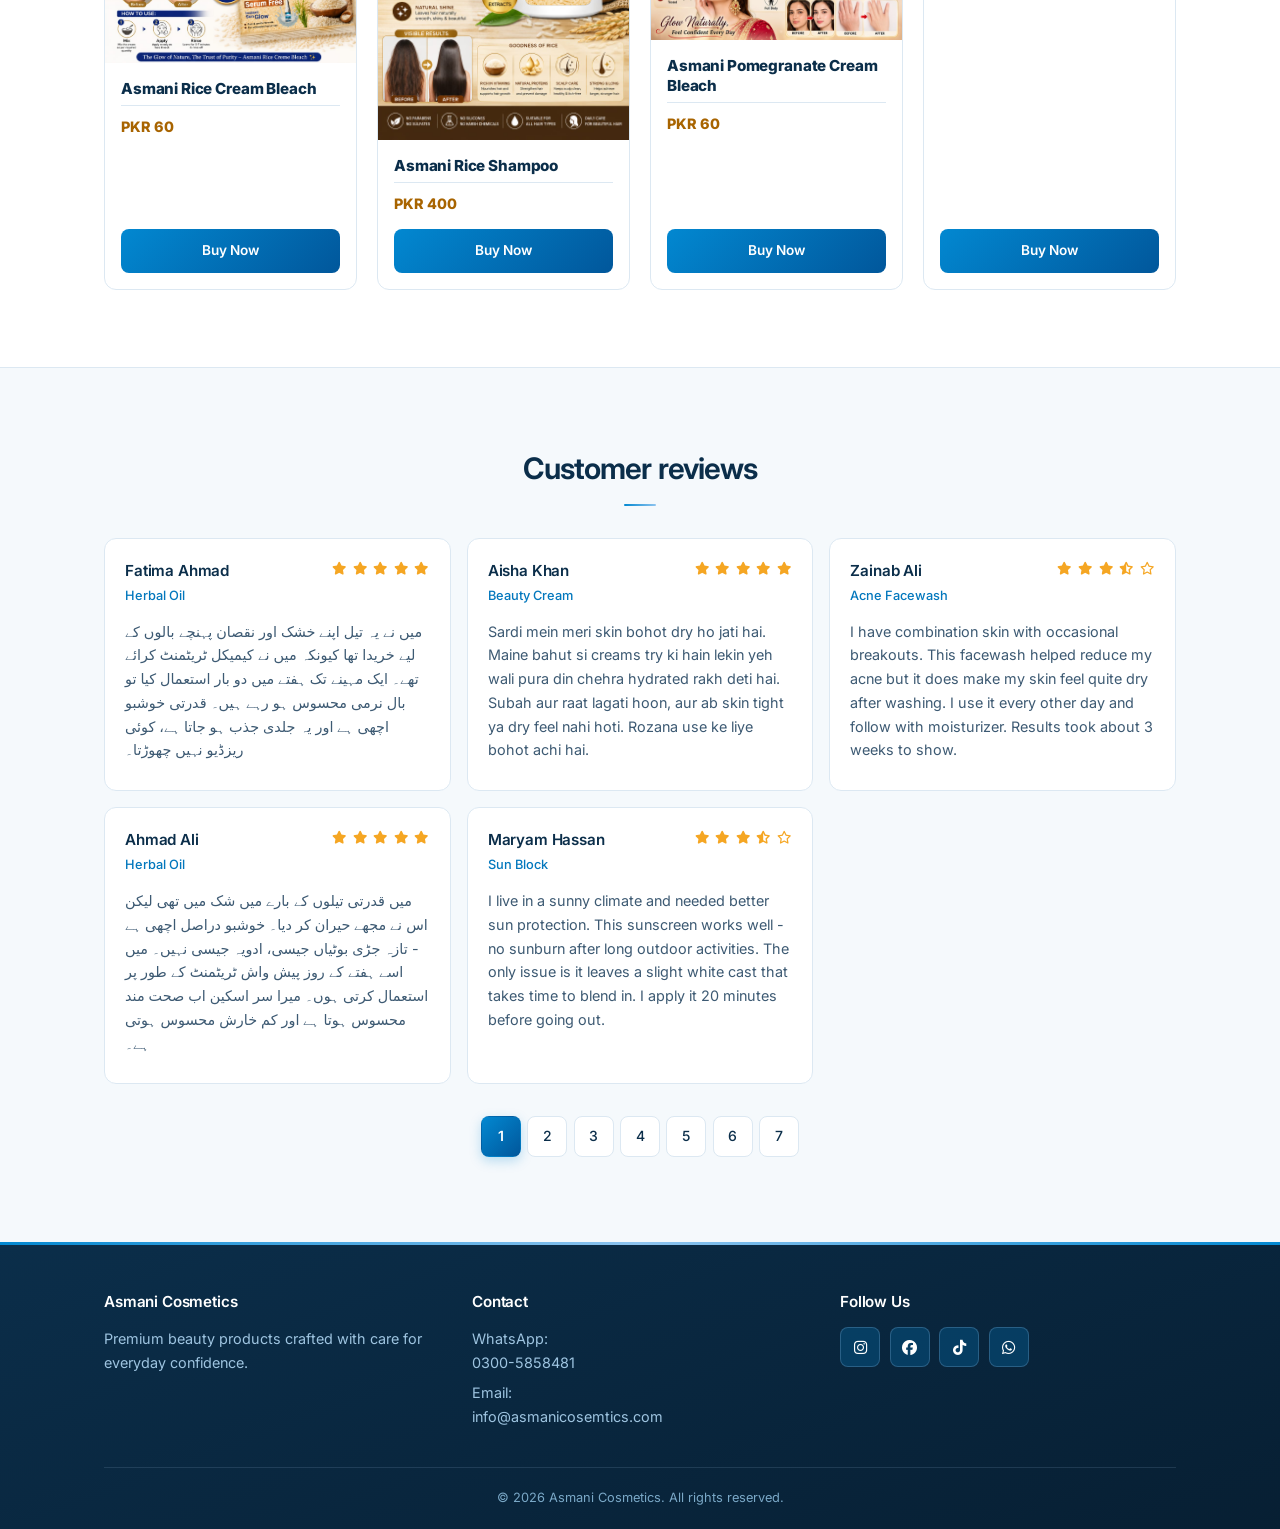
==== commit e52f0785: "Update featured products and deal ordering" ====
--- a/index.html
+++ b/index.html
@@ -267,7 +267,7 @@
     <!-- Top Products Section -->
     <section id="products" class="products-section">
         <div class="container">
-            <h2 class="section-title">Top products</h2>
+            <h2 class="section-title">Top selling</h2>
             <div class="products-grid" id="productsGrid">
                 <!-- Products will be dynamically loaded here -->
             </div>
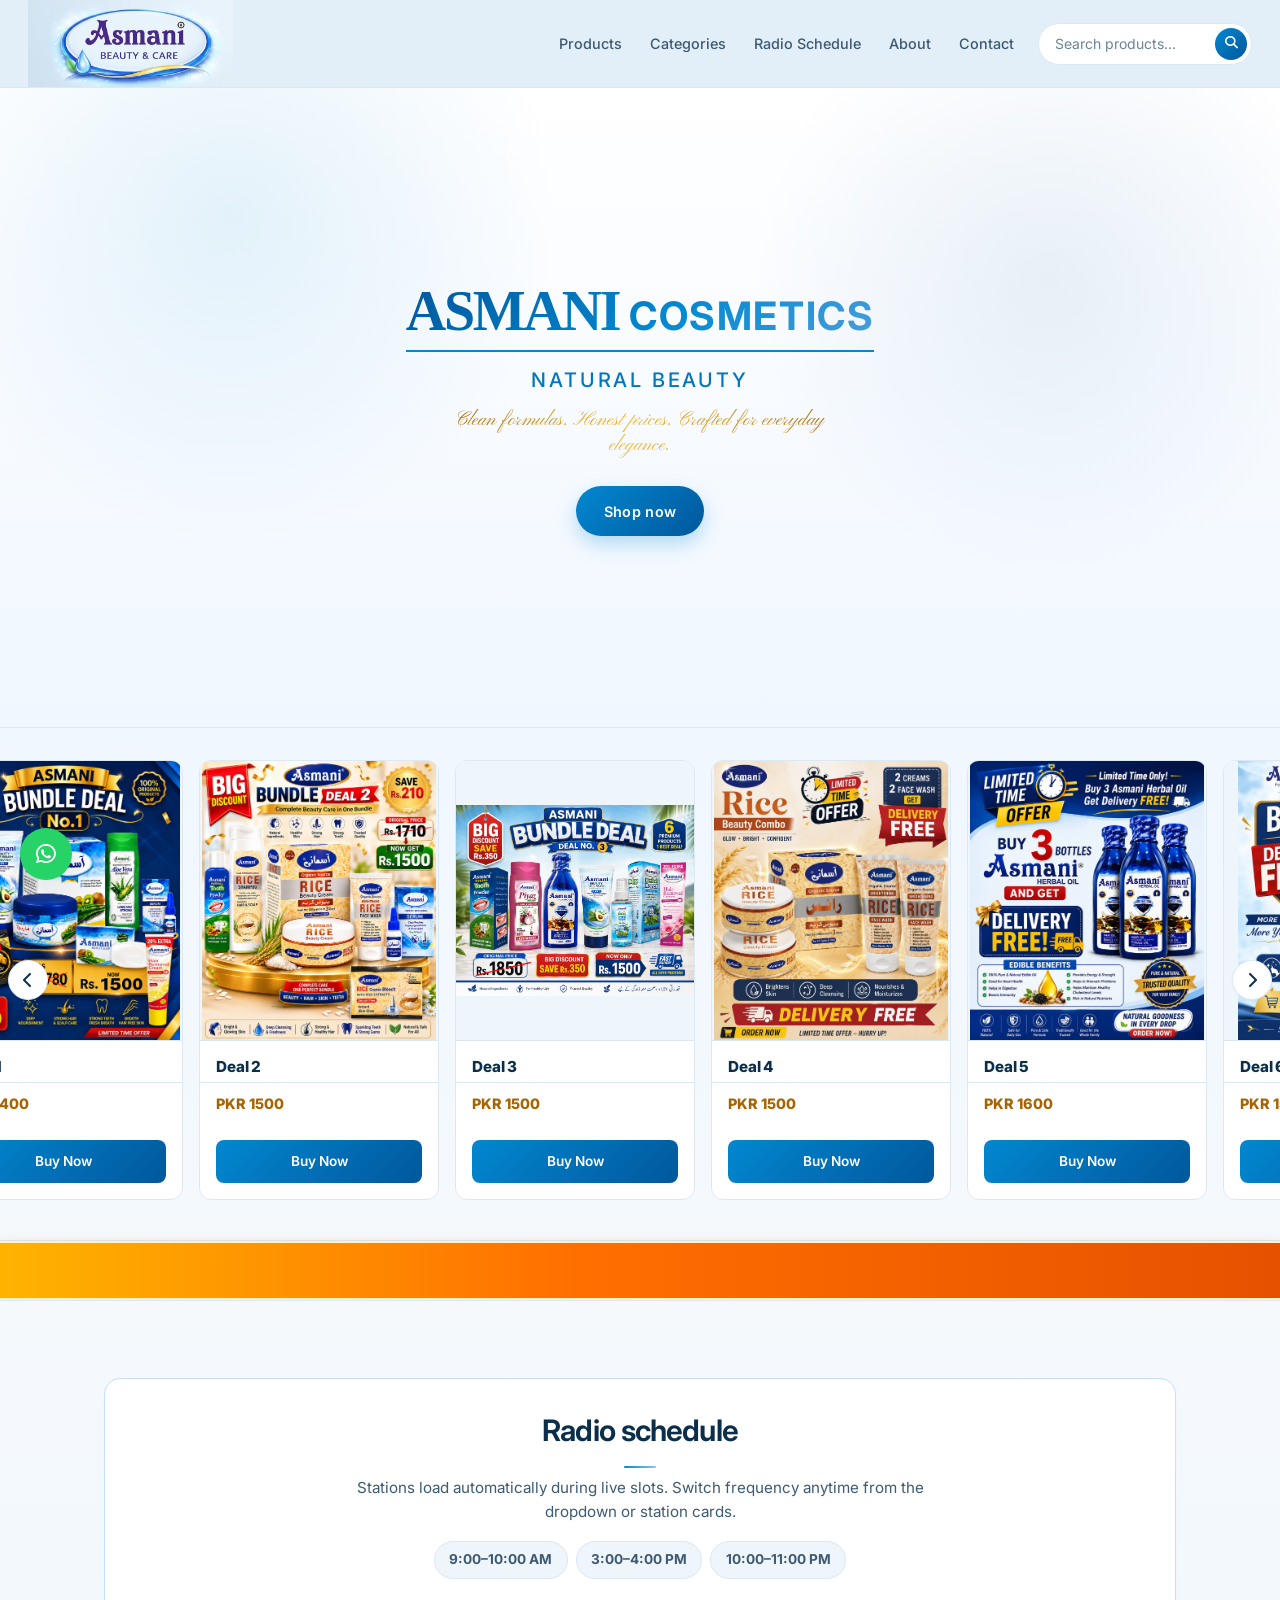
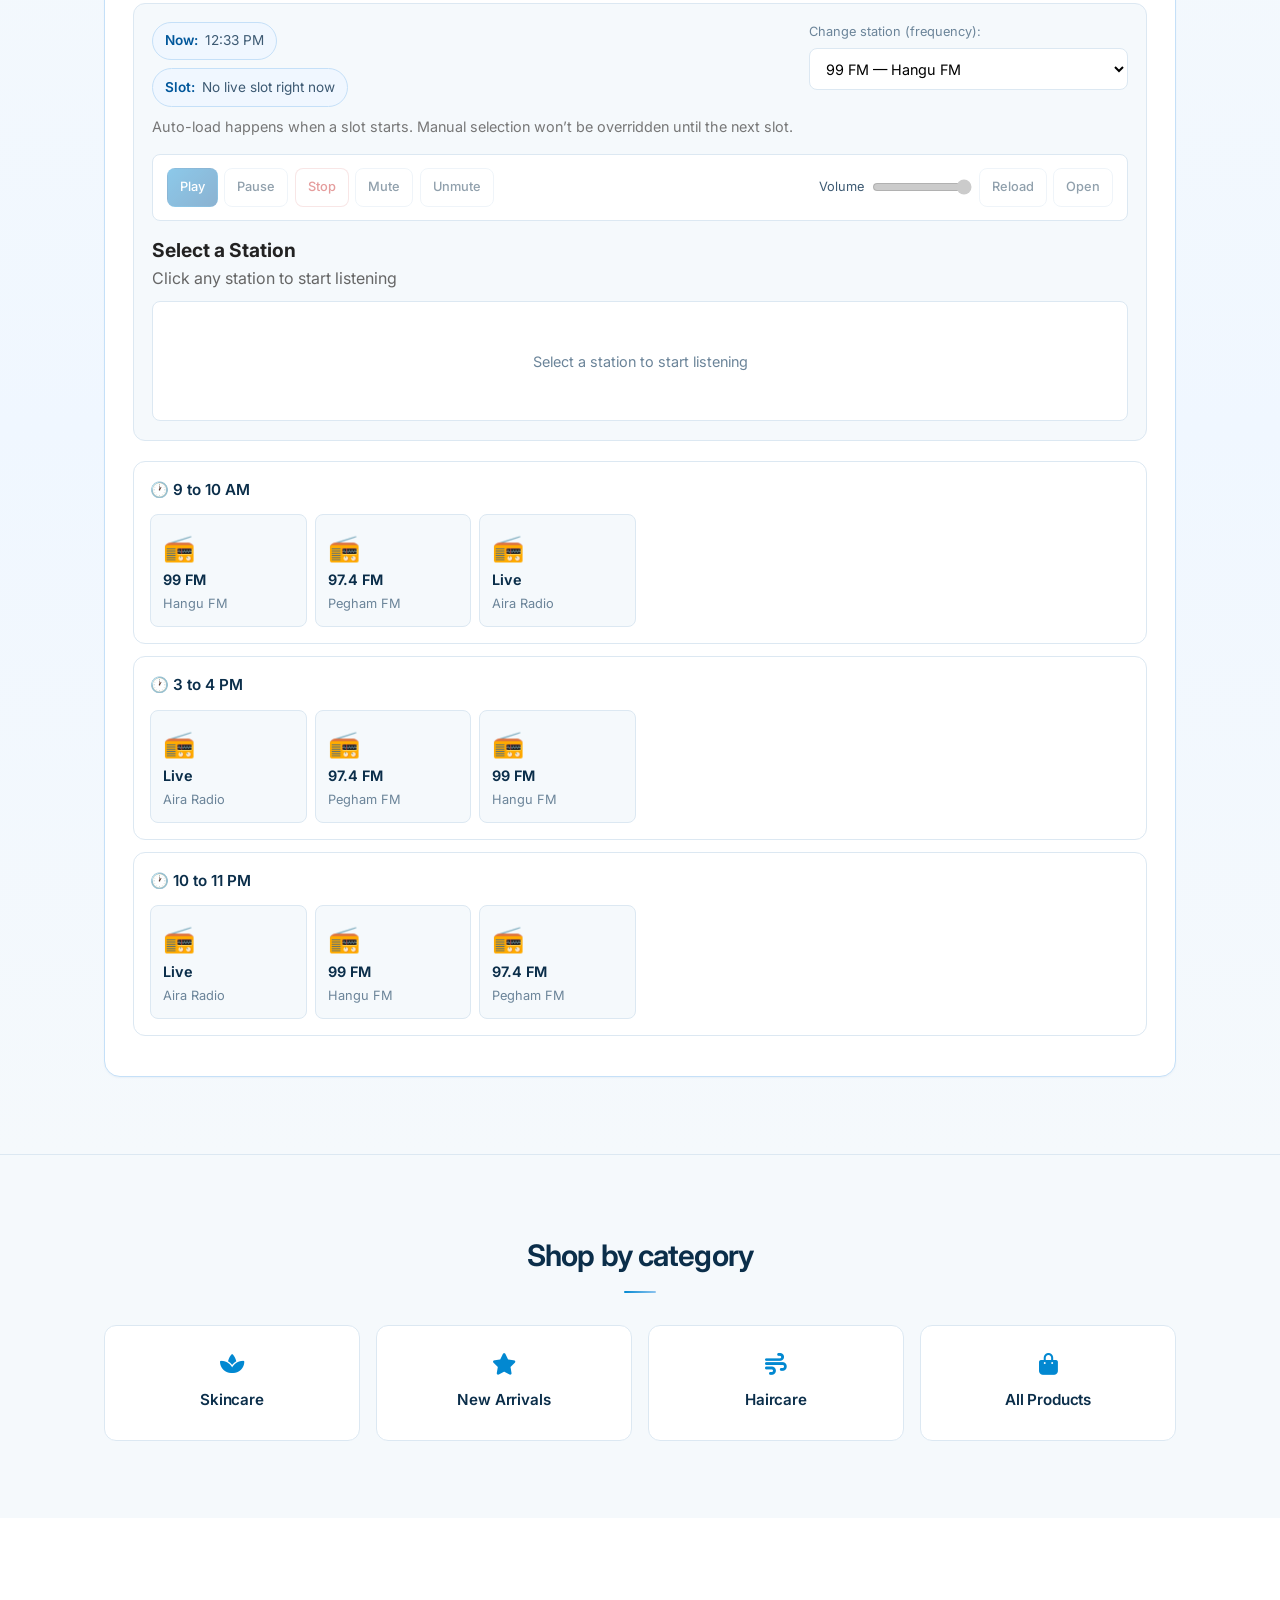
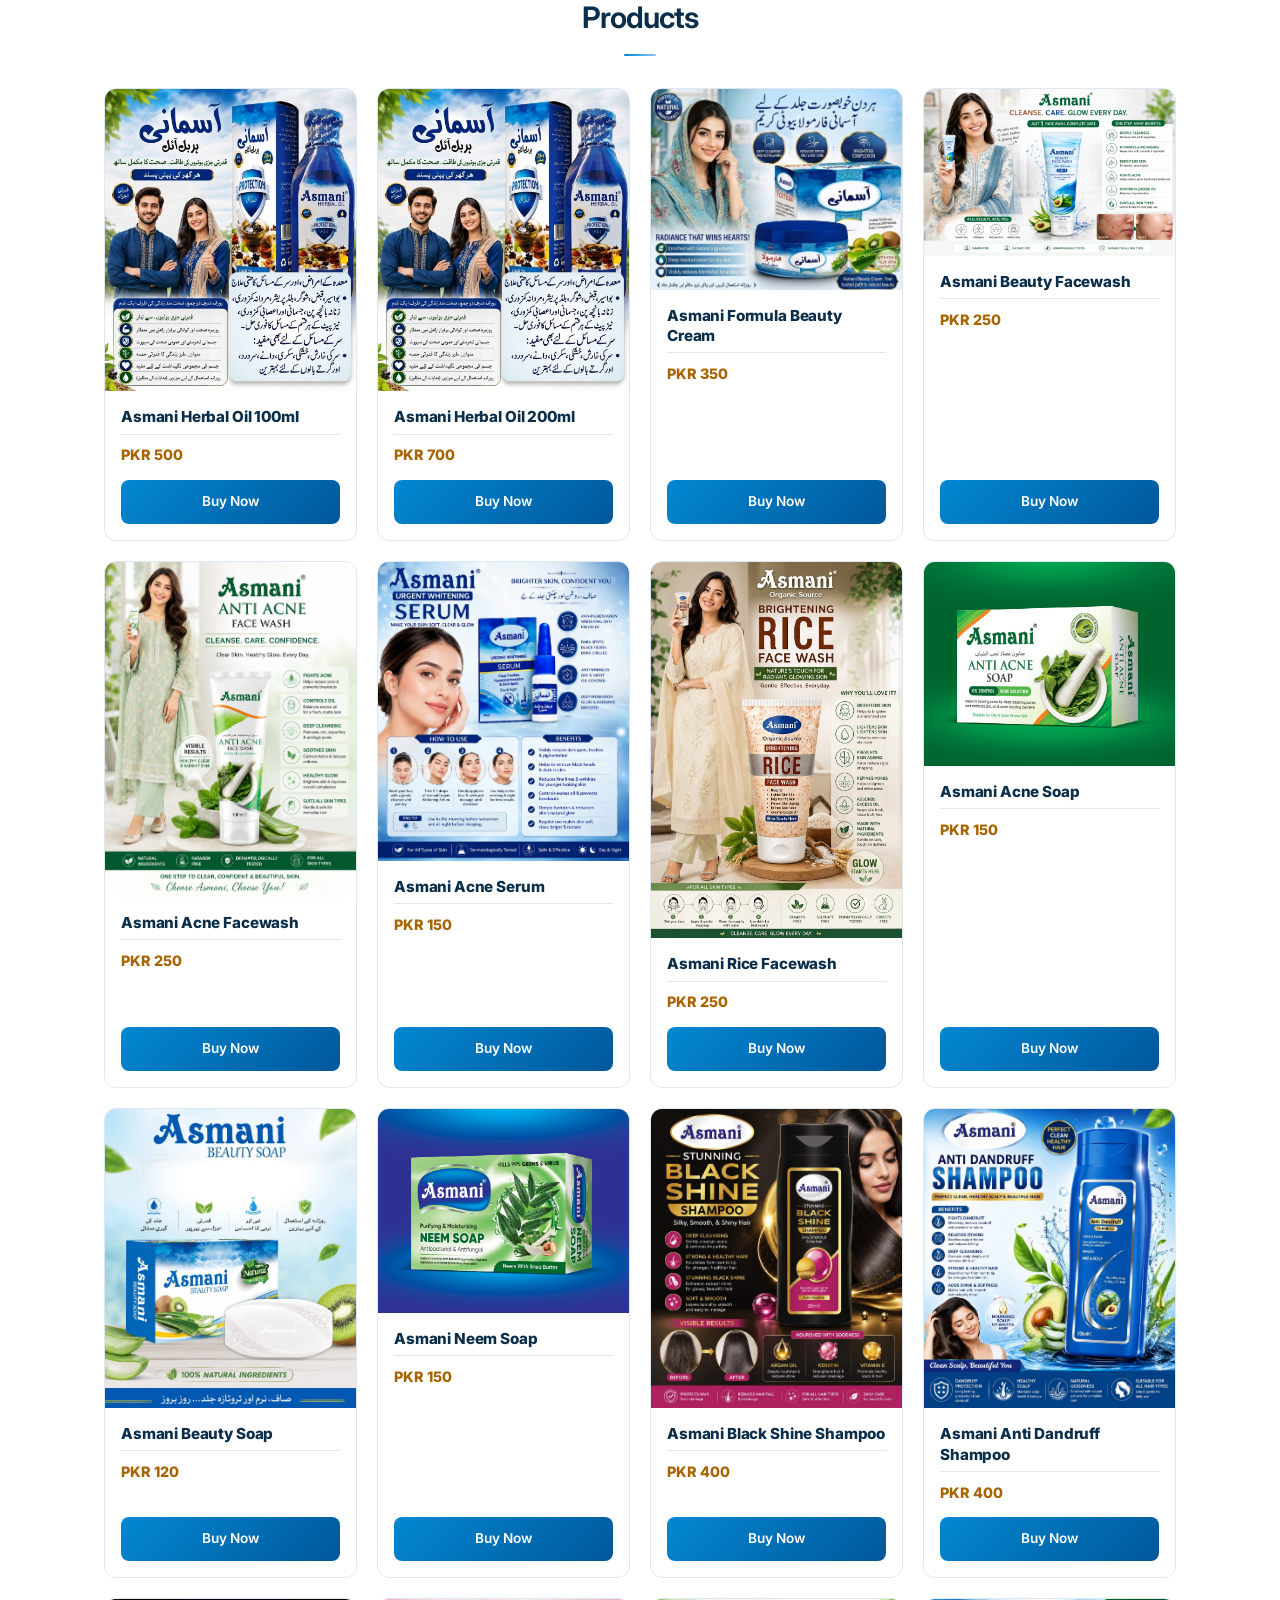
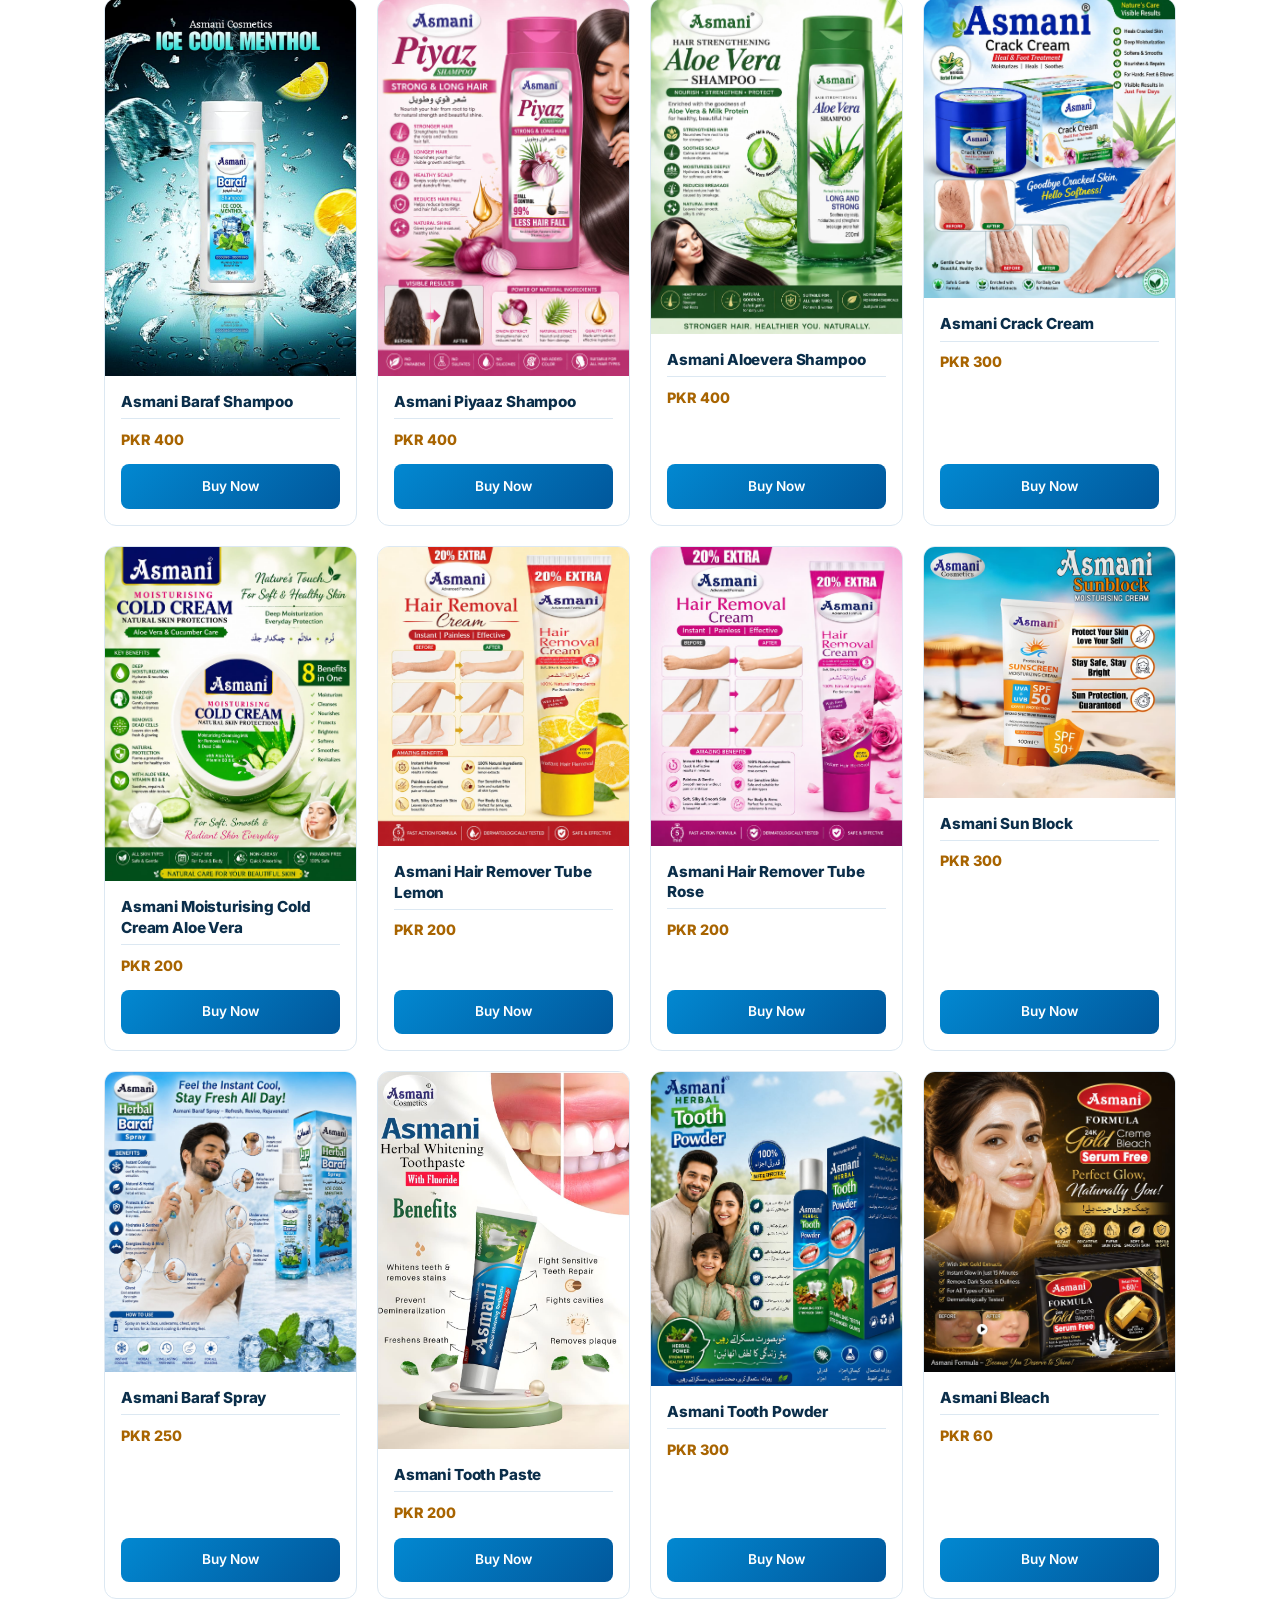
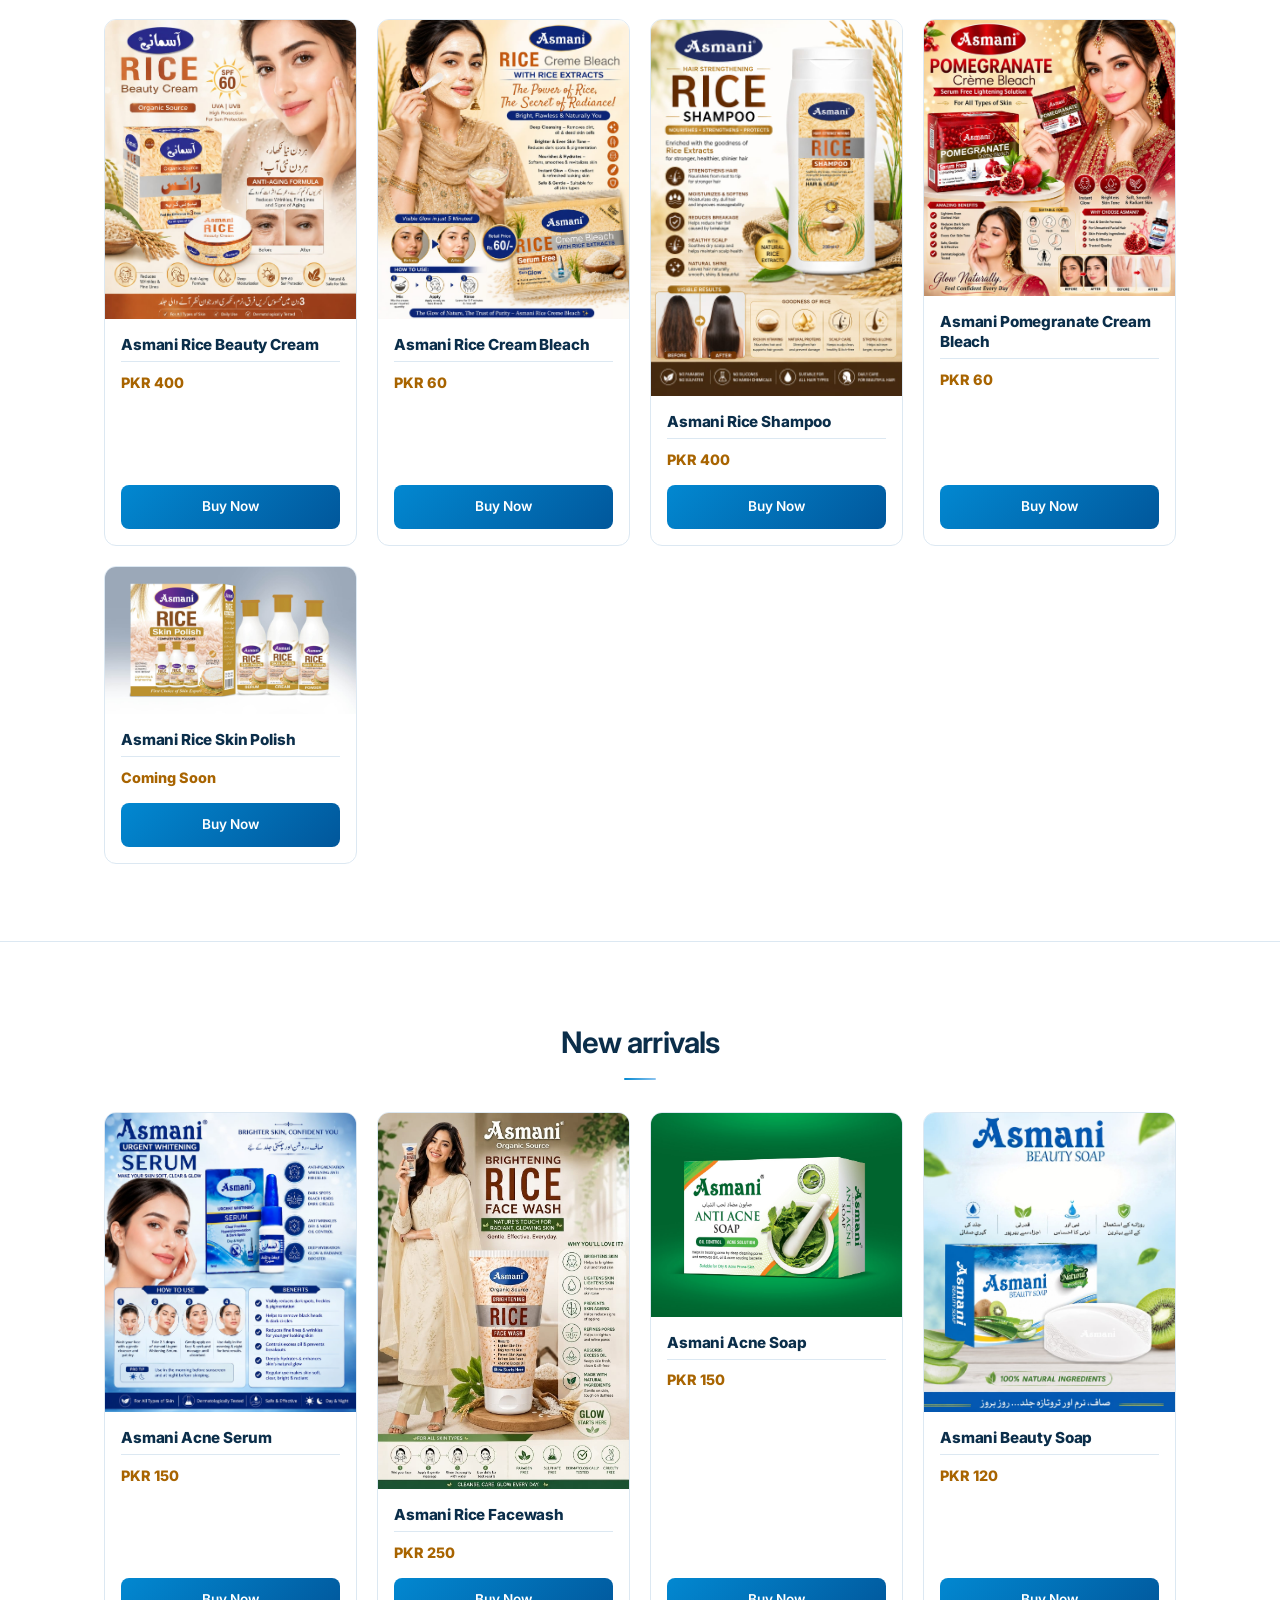
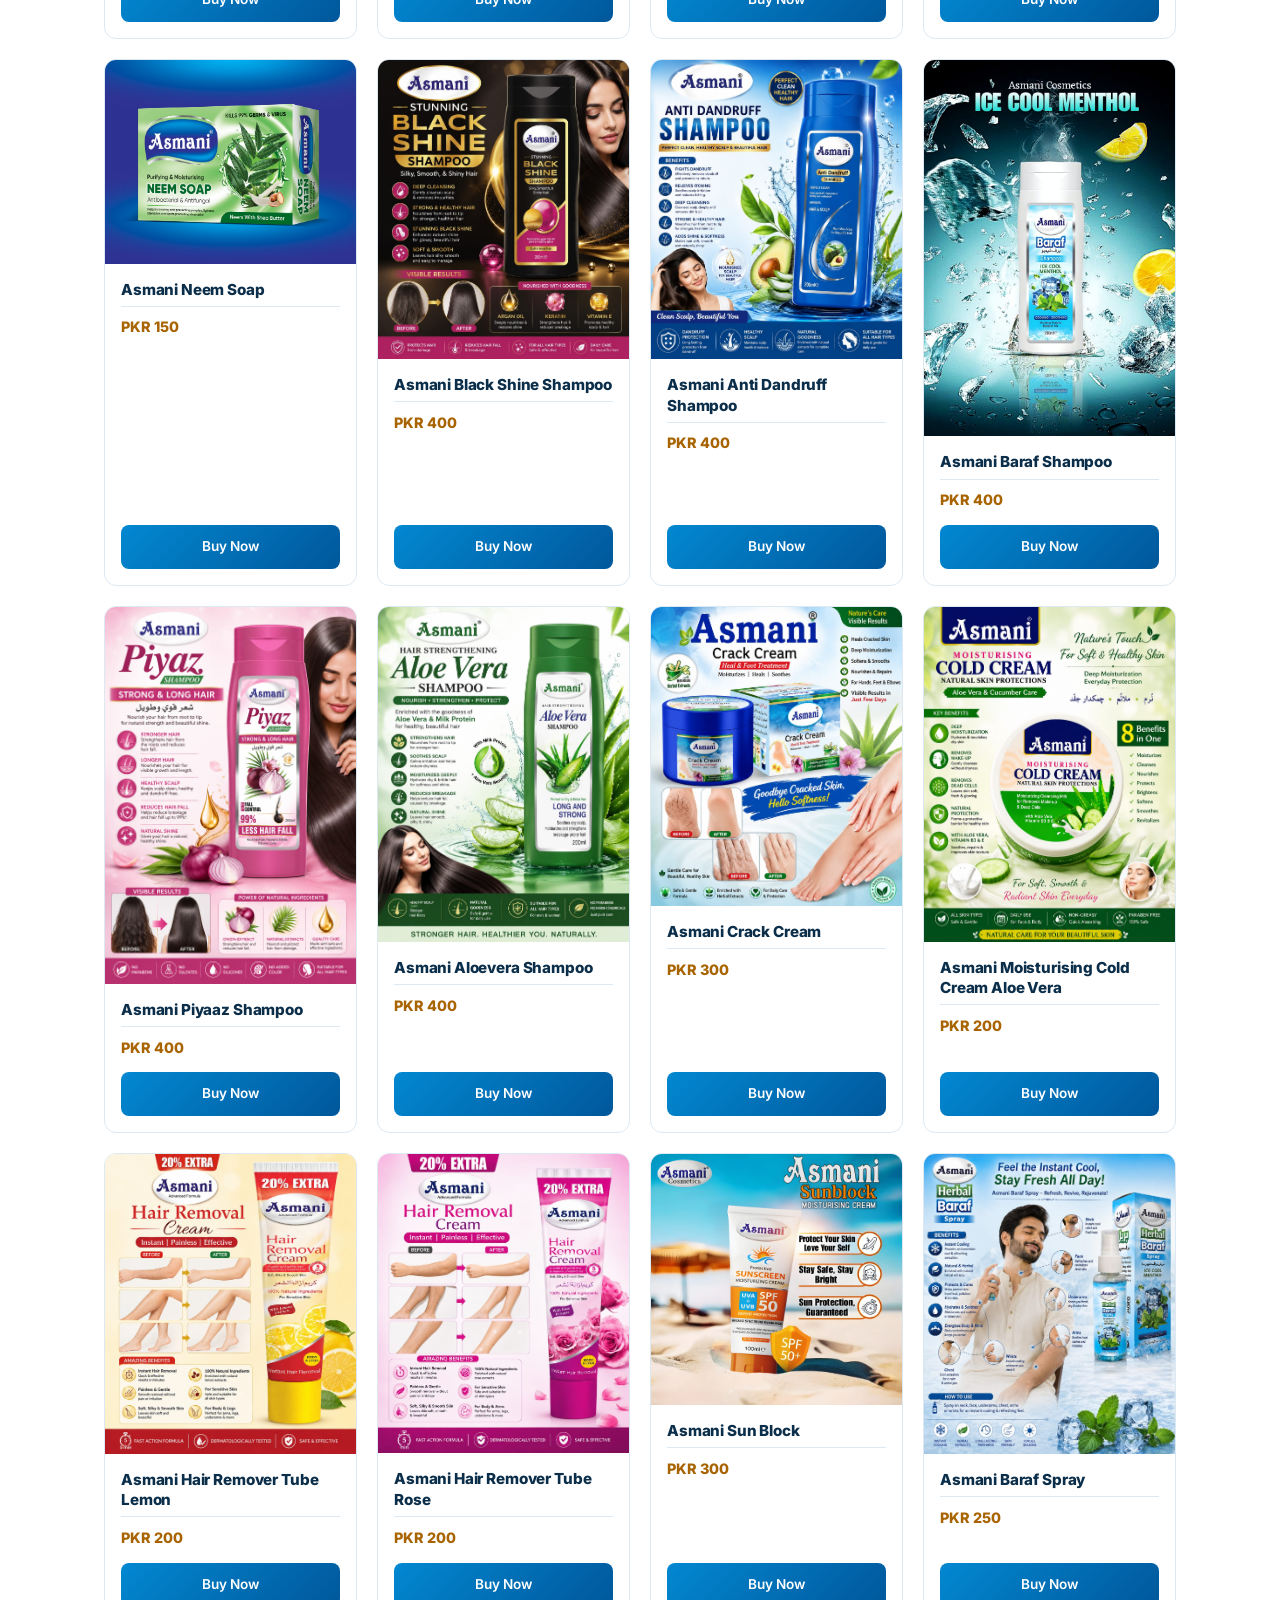
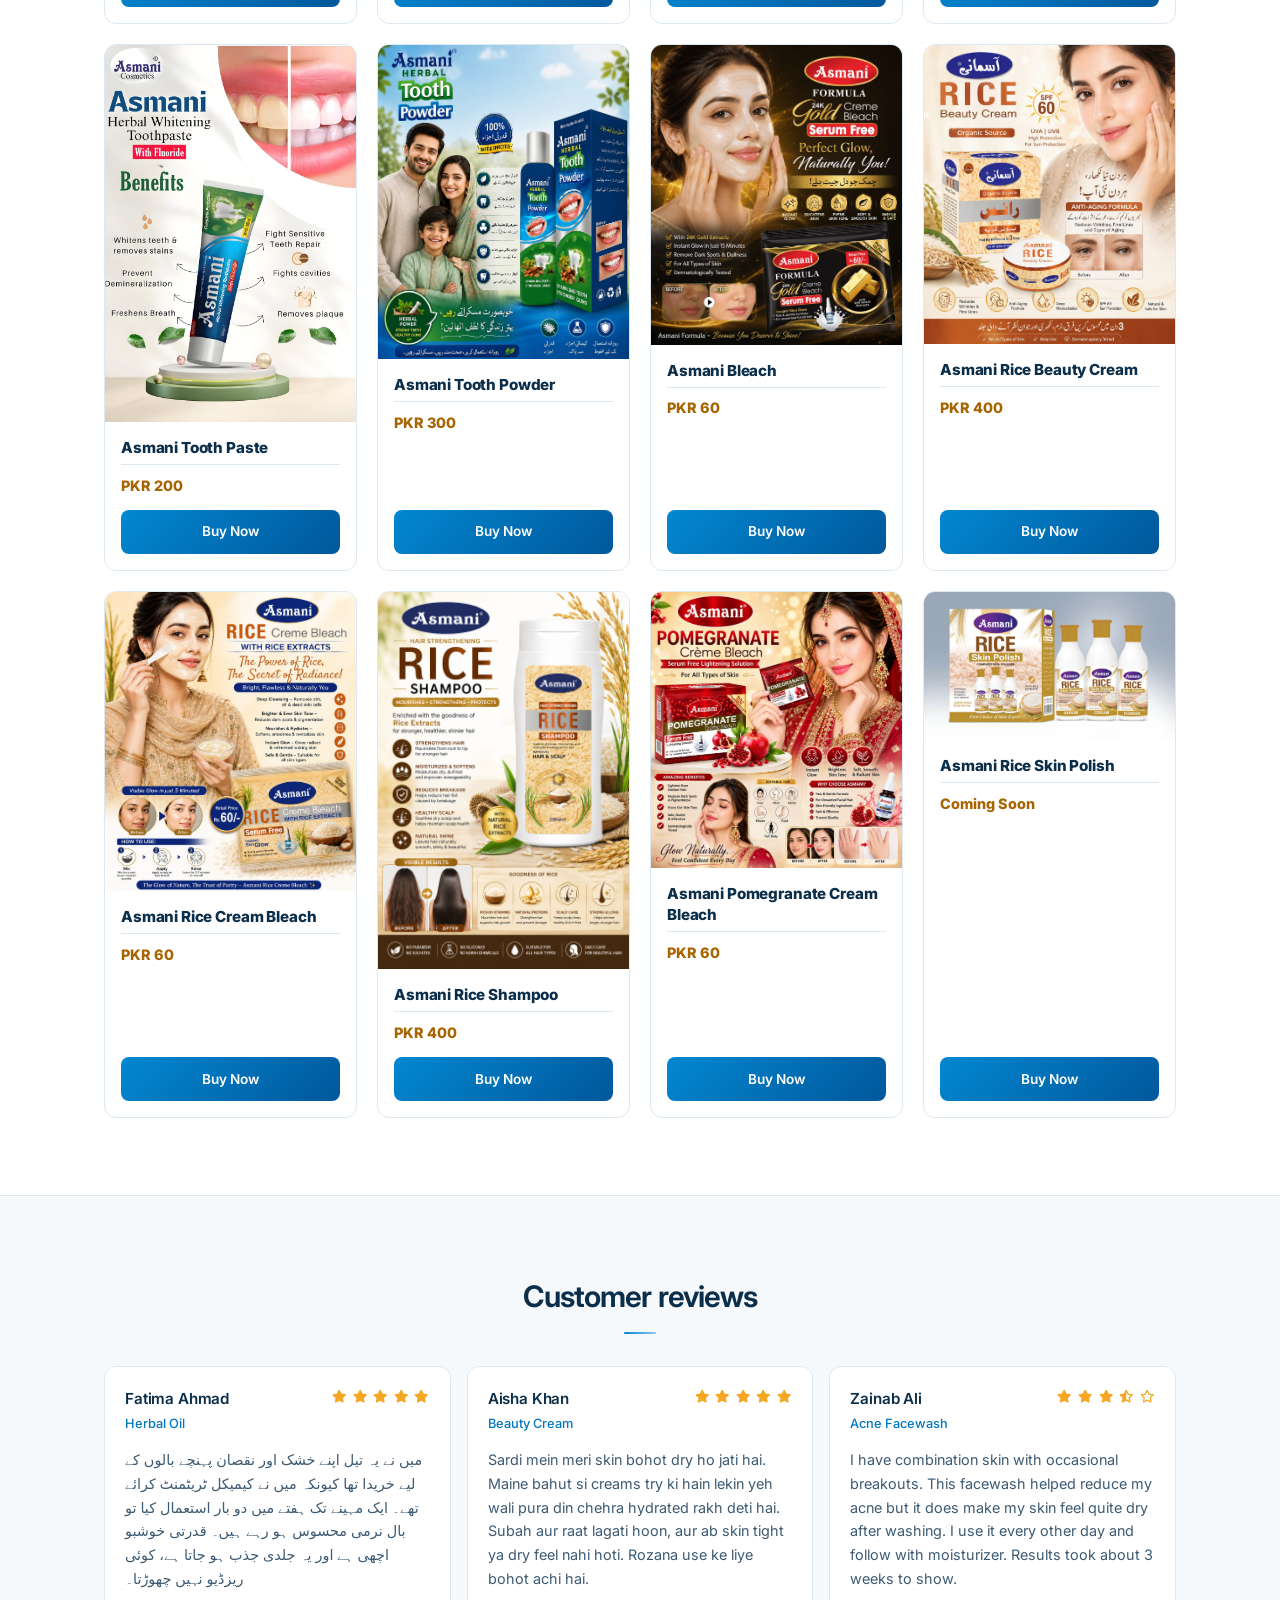
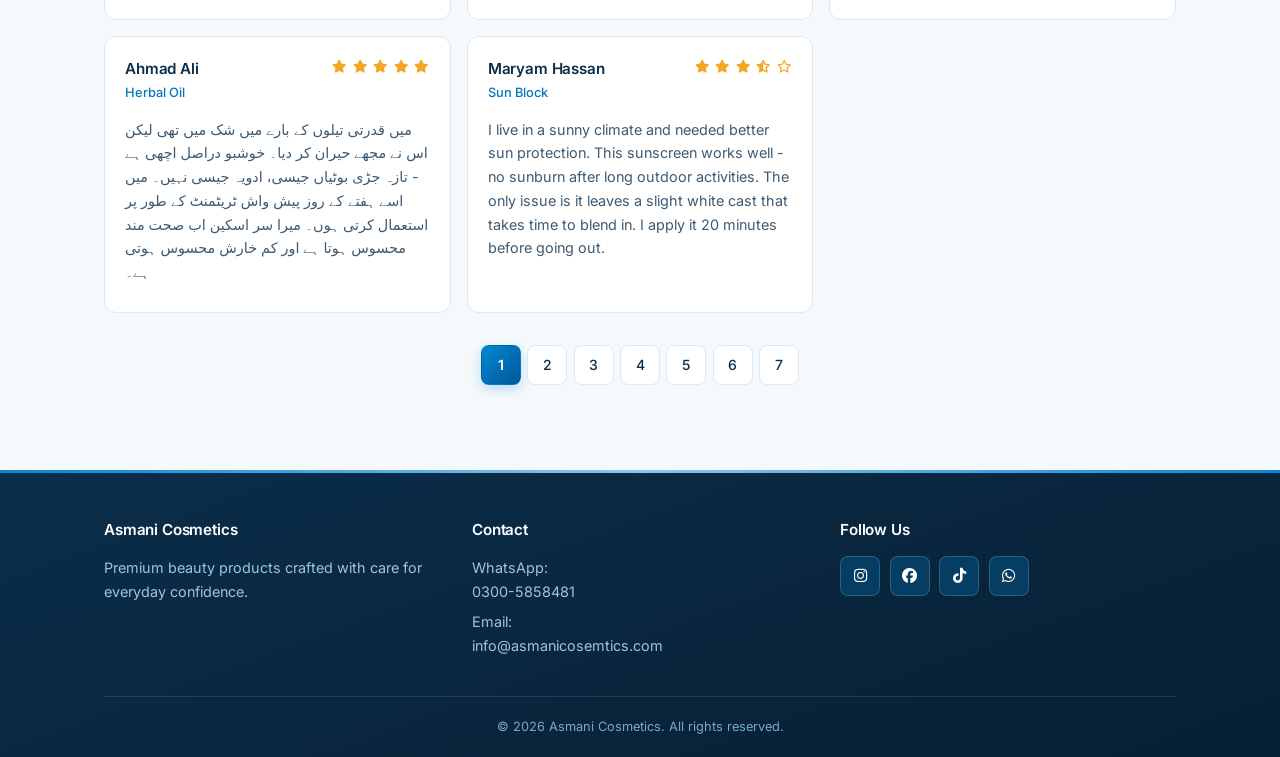
==== commit 877275aa: "Show all products on homepage" ====
--- a/index.html
+++ b/index.html
@@ -267,7 +267,7 @@
     <!-- Top Products Section -->
     <section id="products" class="products-section">
         <div class="container">
-            <h2 class="section-title">Top selling</h2>
+            <h2 class="section-title">Products</h2>
             <div class="products-grid" id="productsGrid">
                 <!-- Products will be dynamically loaded here -->
             </div>
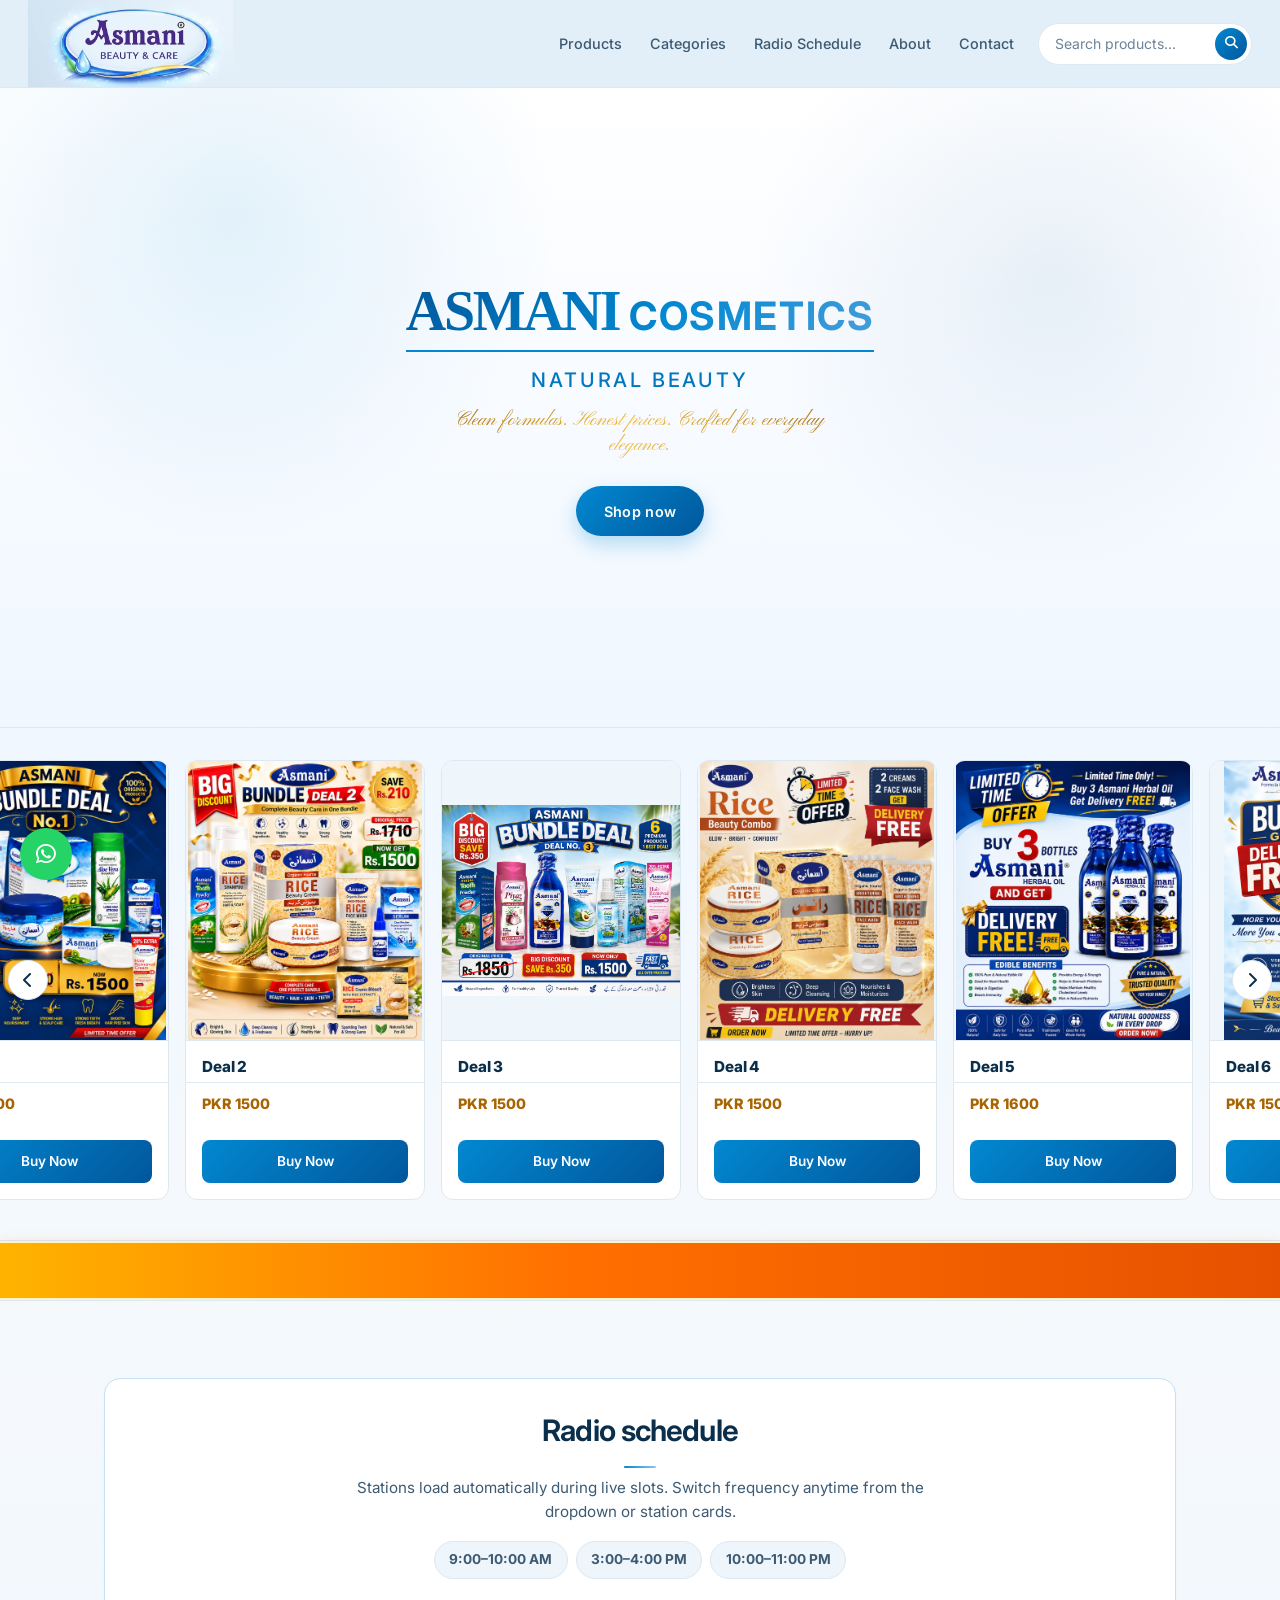
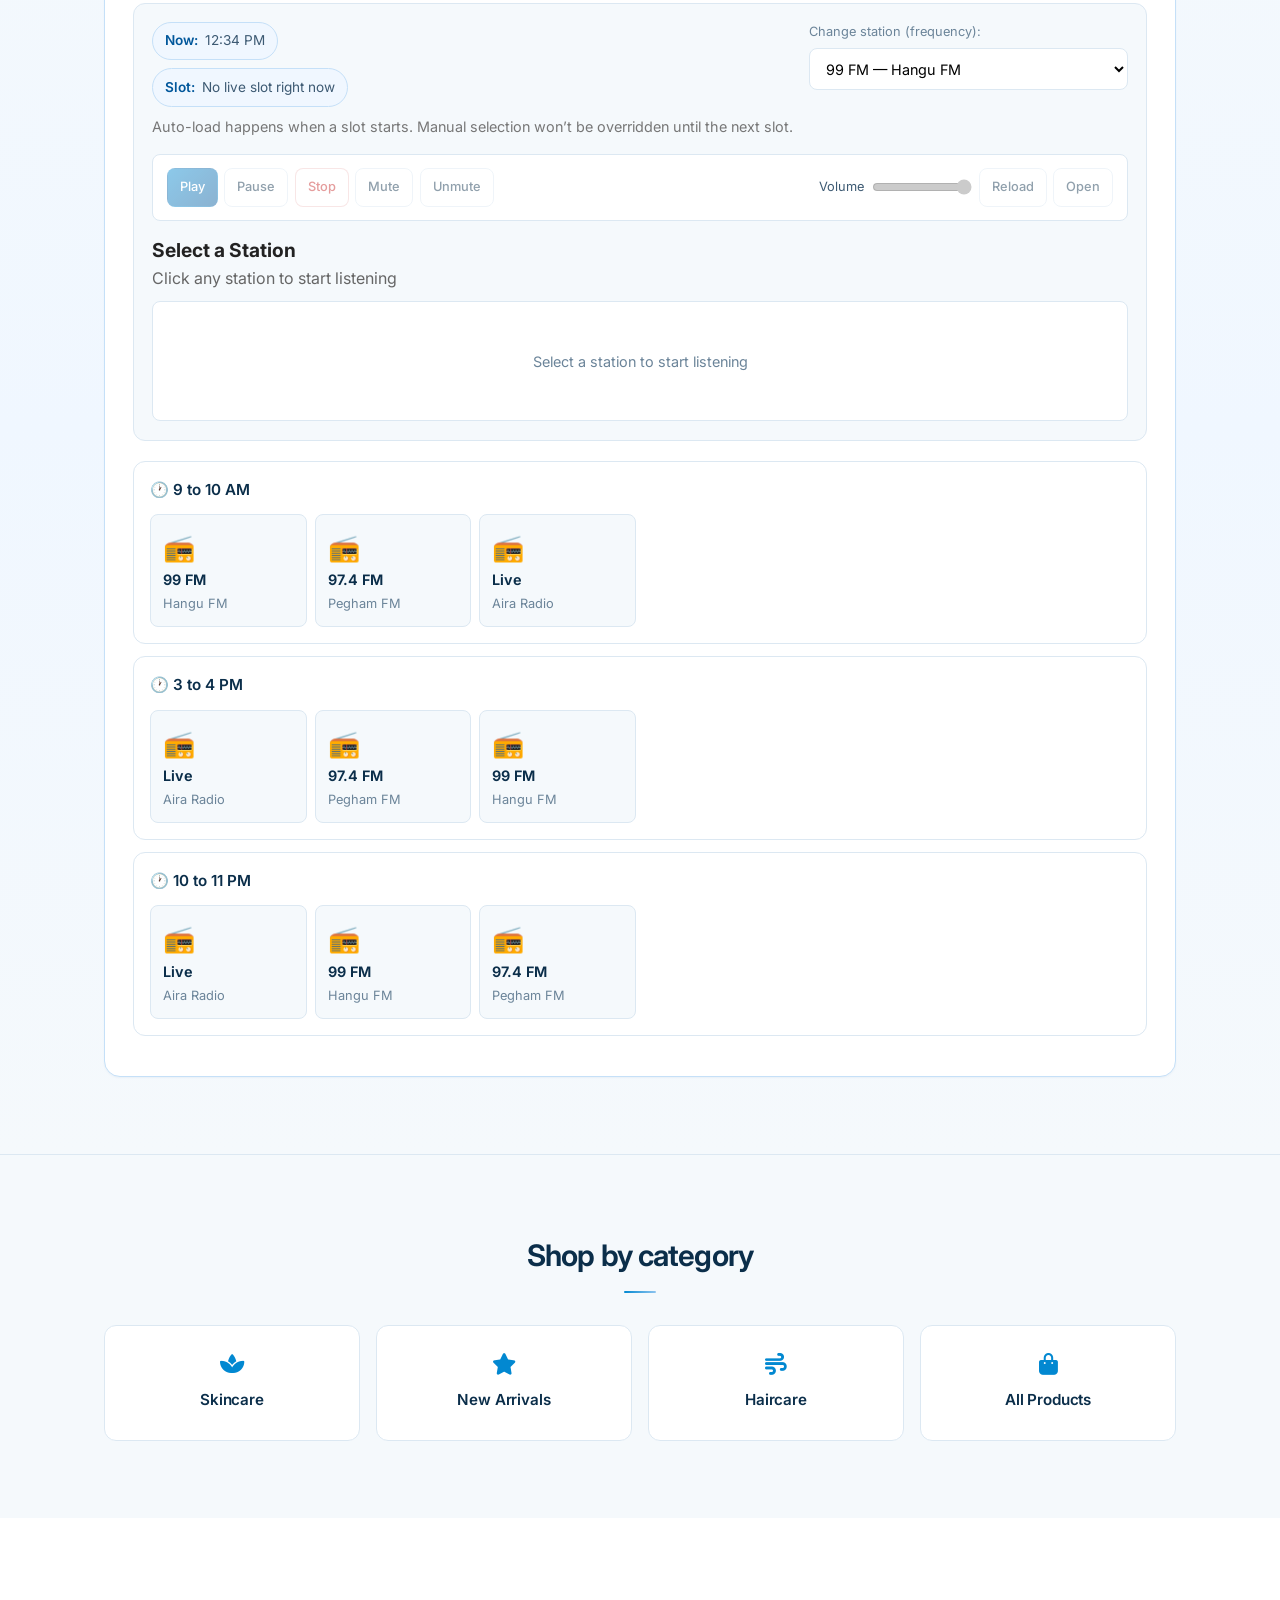
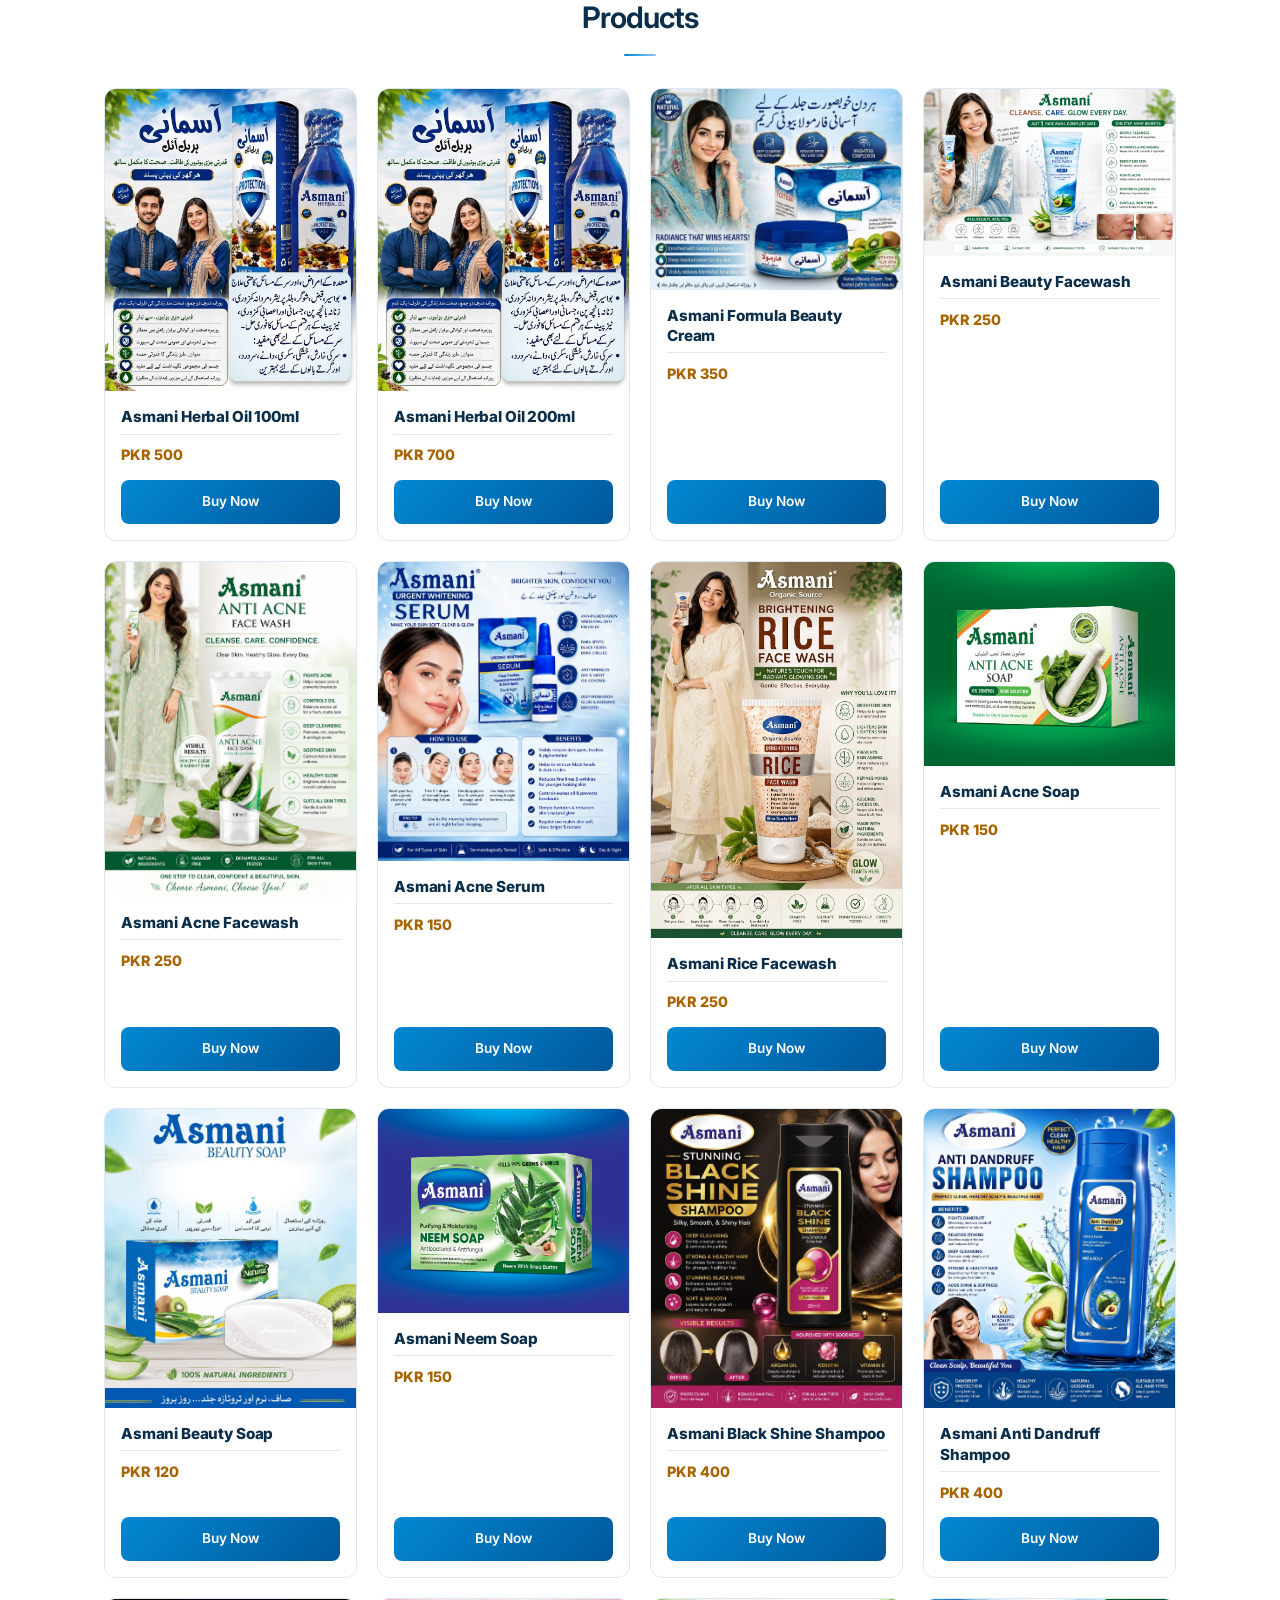
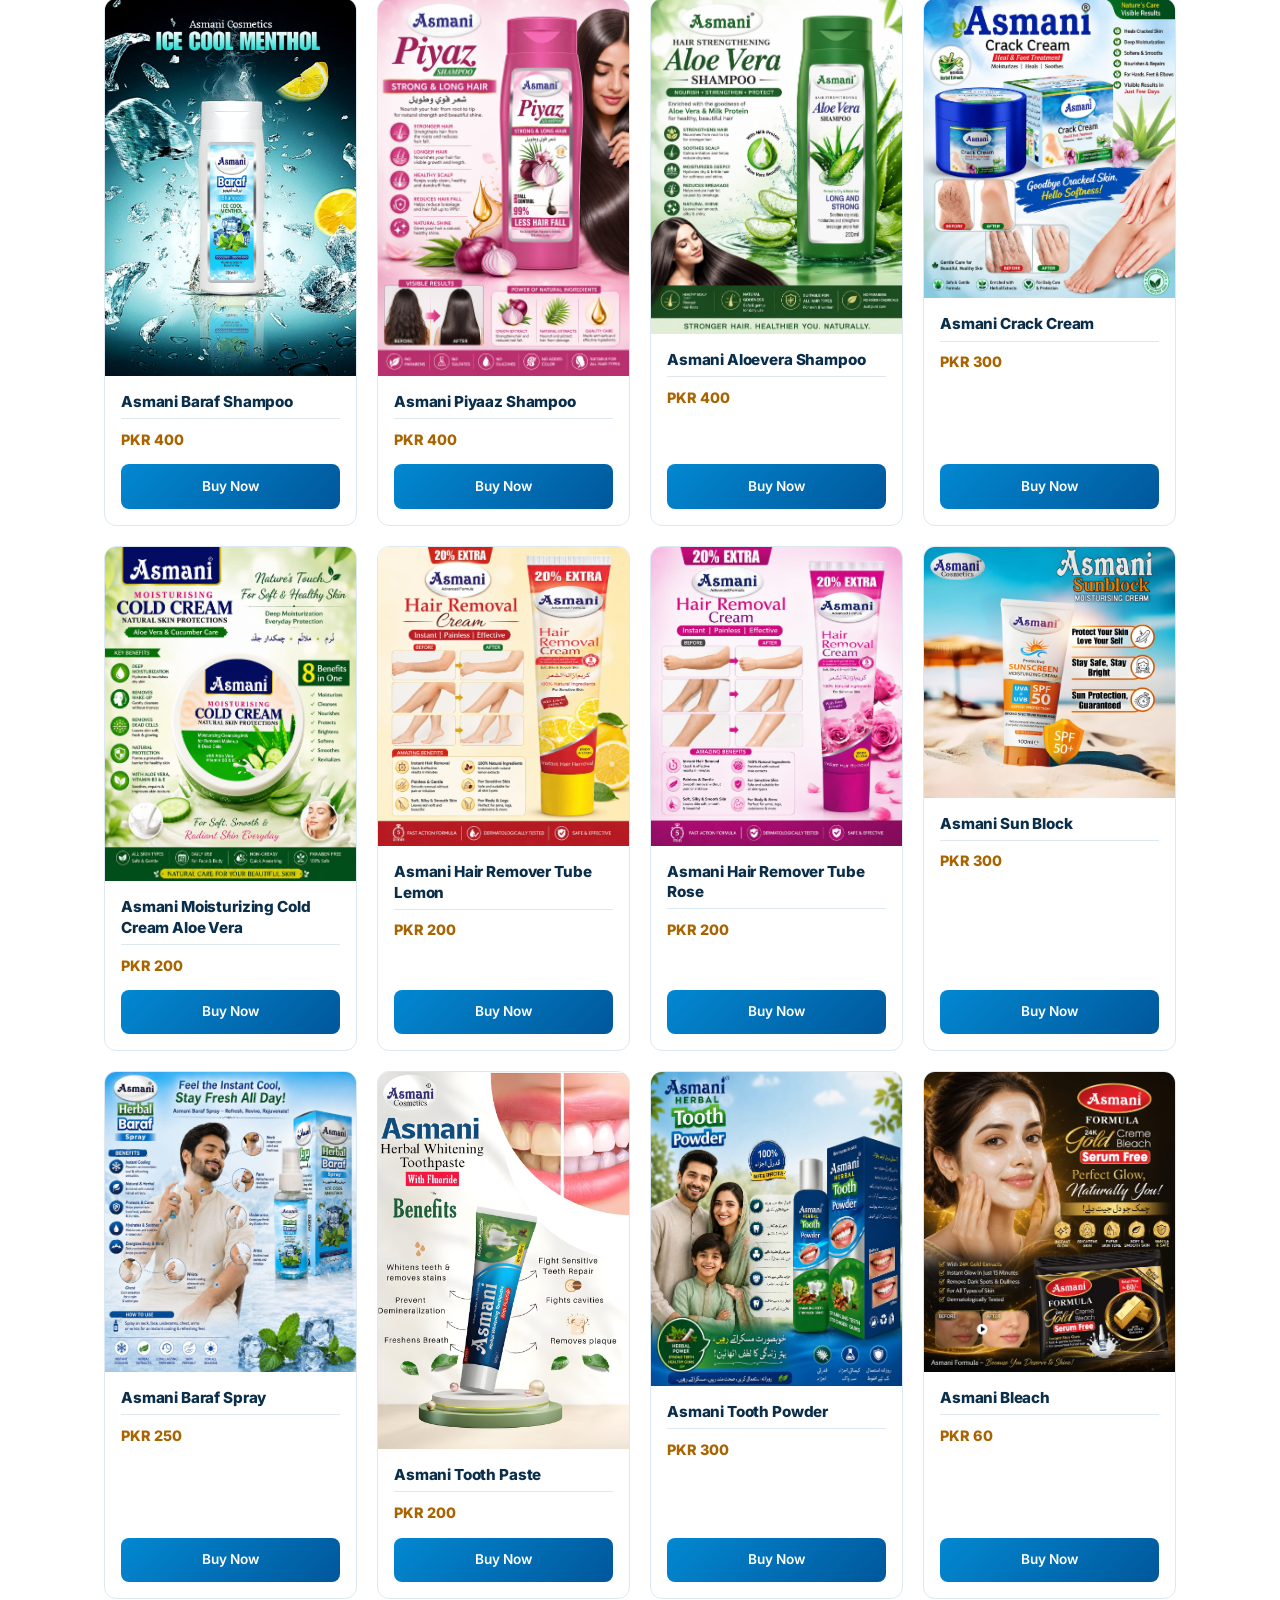
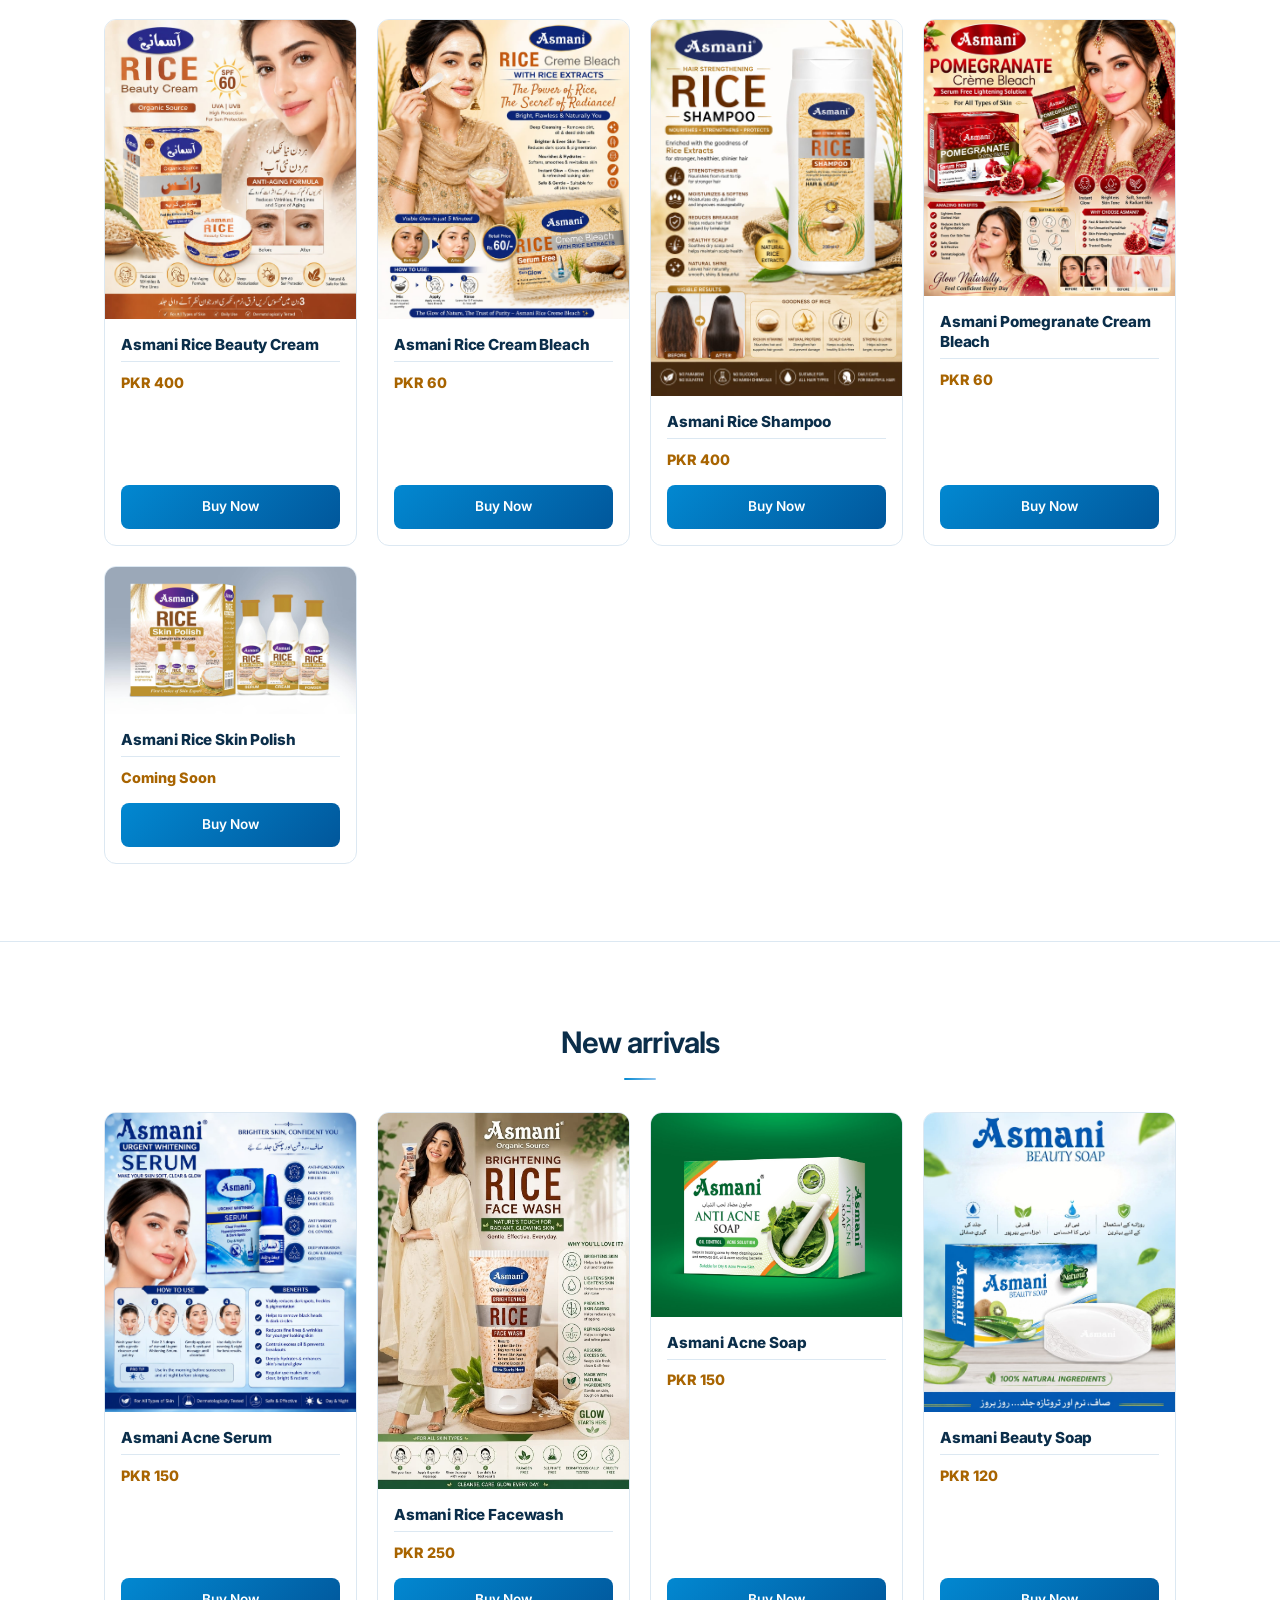
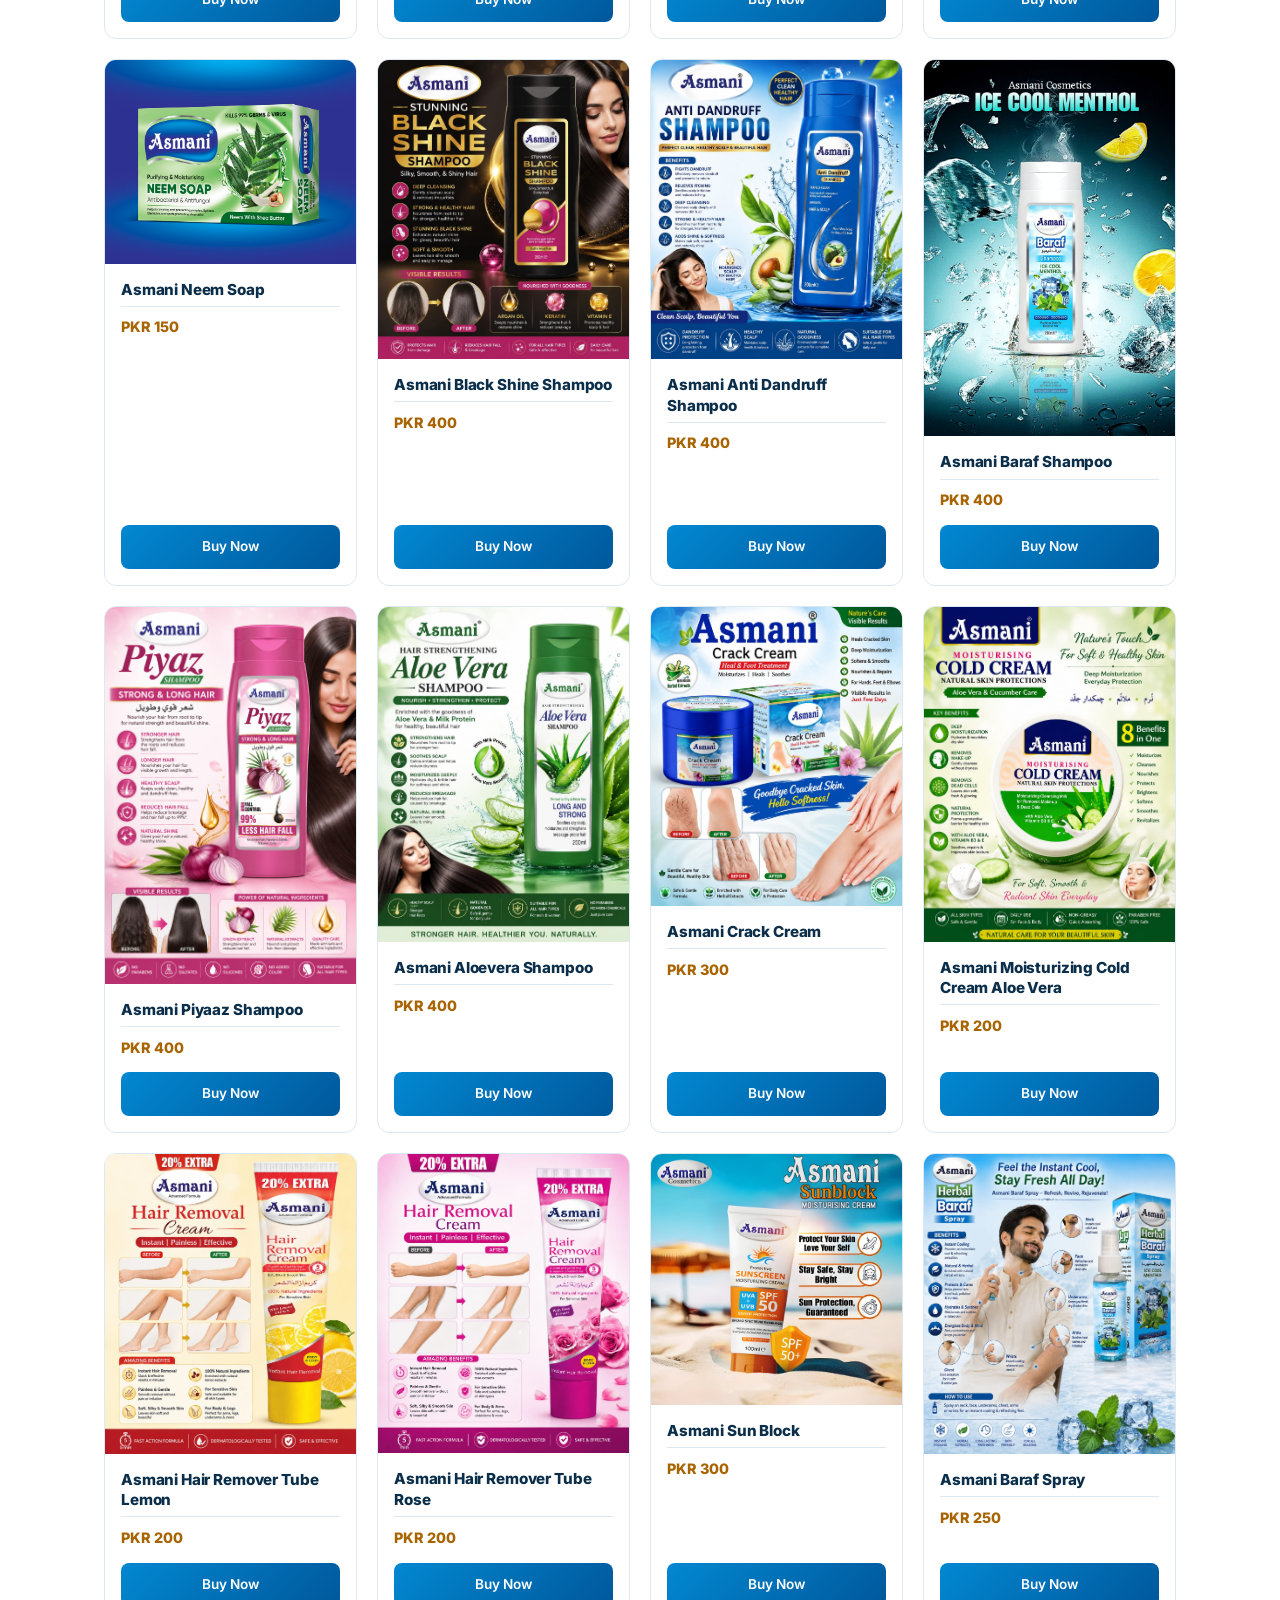
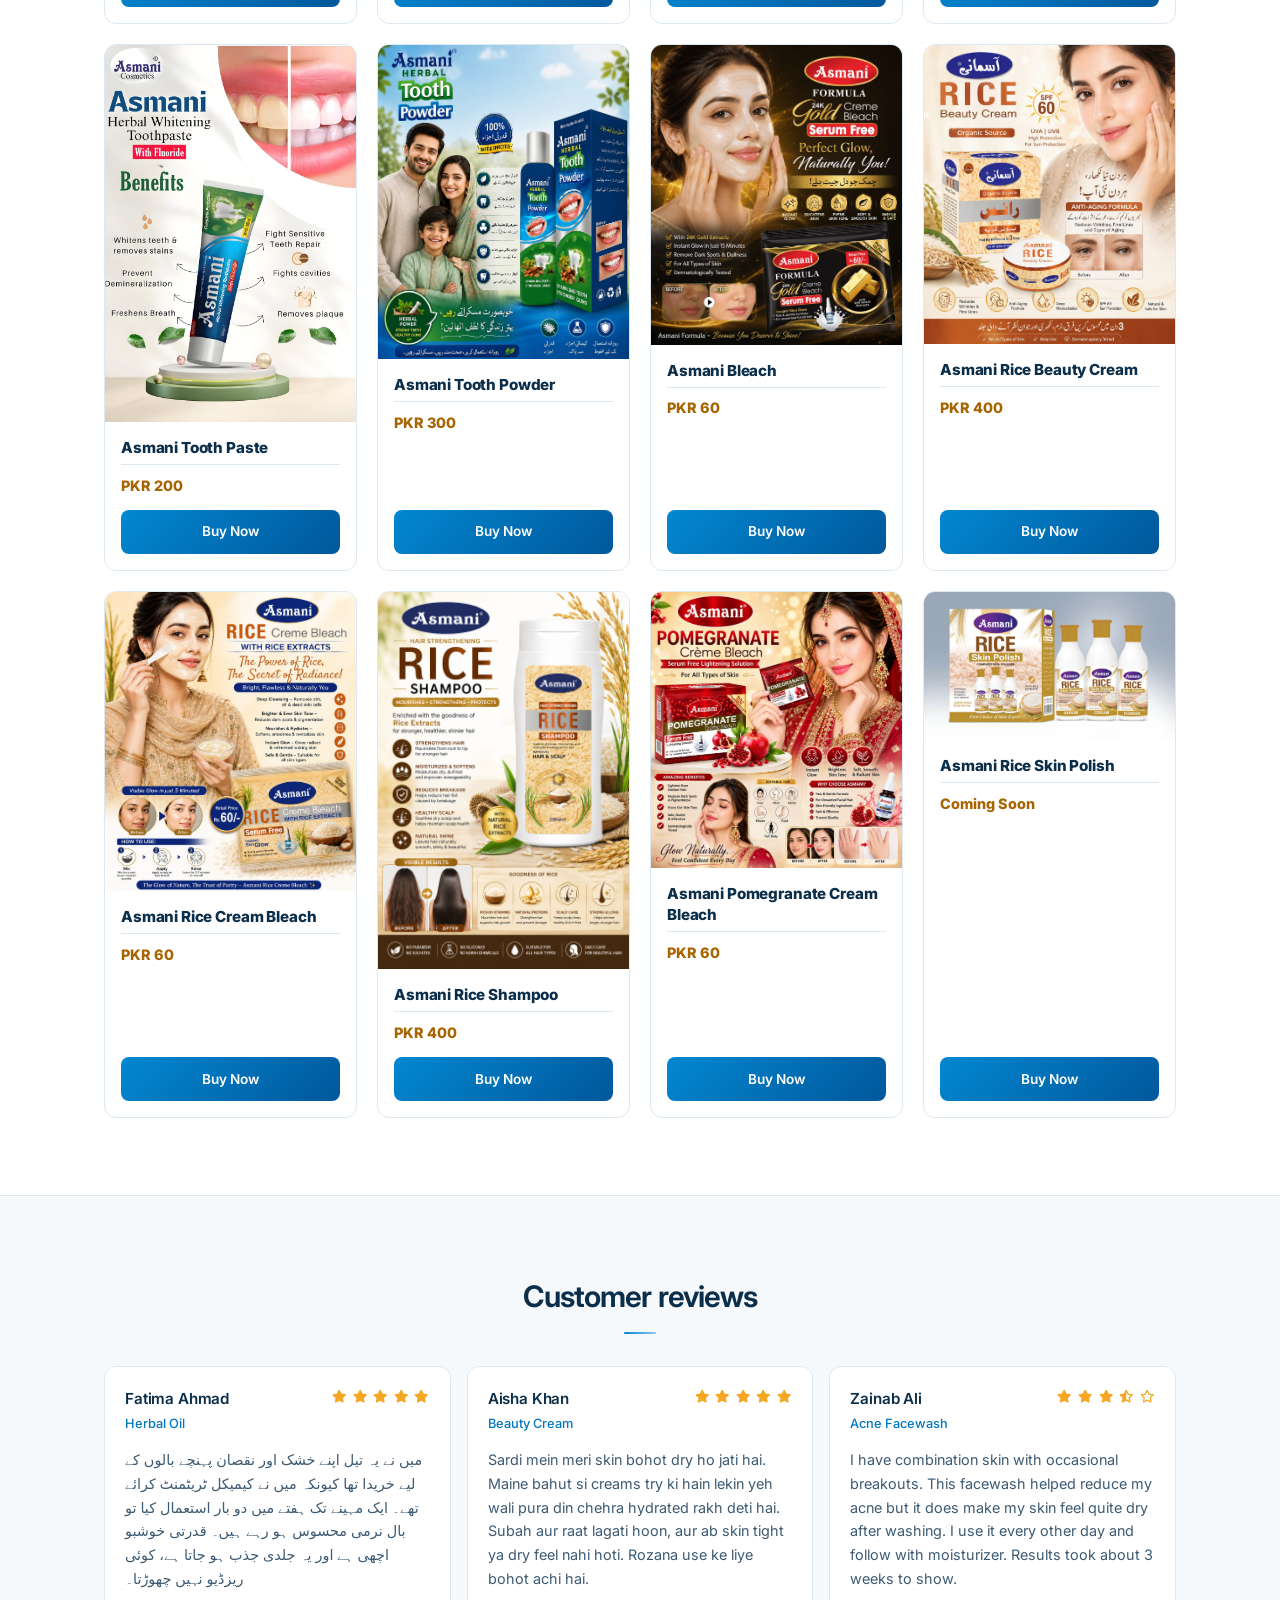
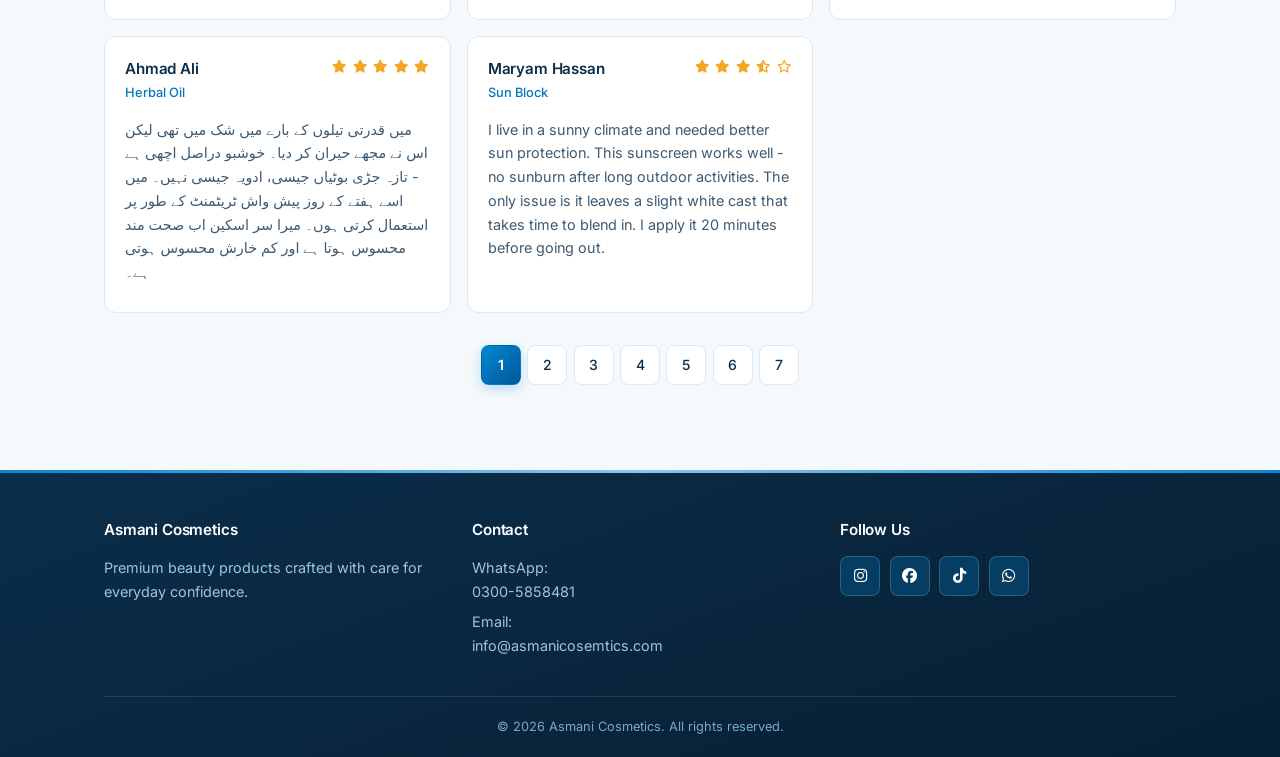
==== commit 6ca1ba9b: "Refresh homepage product catalog" ====
--- a/index.html
+++ b/index.html
@@ -937,7 +937,7 @@
             offset: 60
         });
     </script>
-    <script src="script.js"></script>
+    <script src="script.js?v=20260721"></script>
 
     <script>
         // Radio Broadcast Schedule (scoped JS)
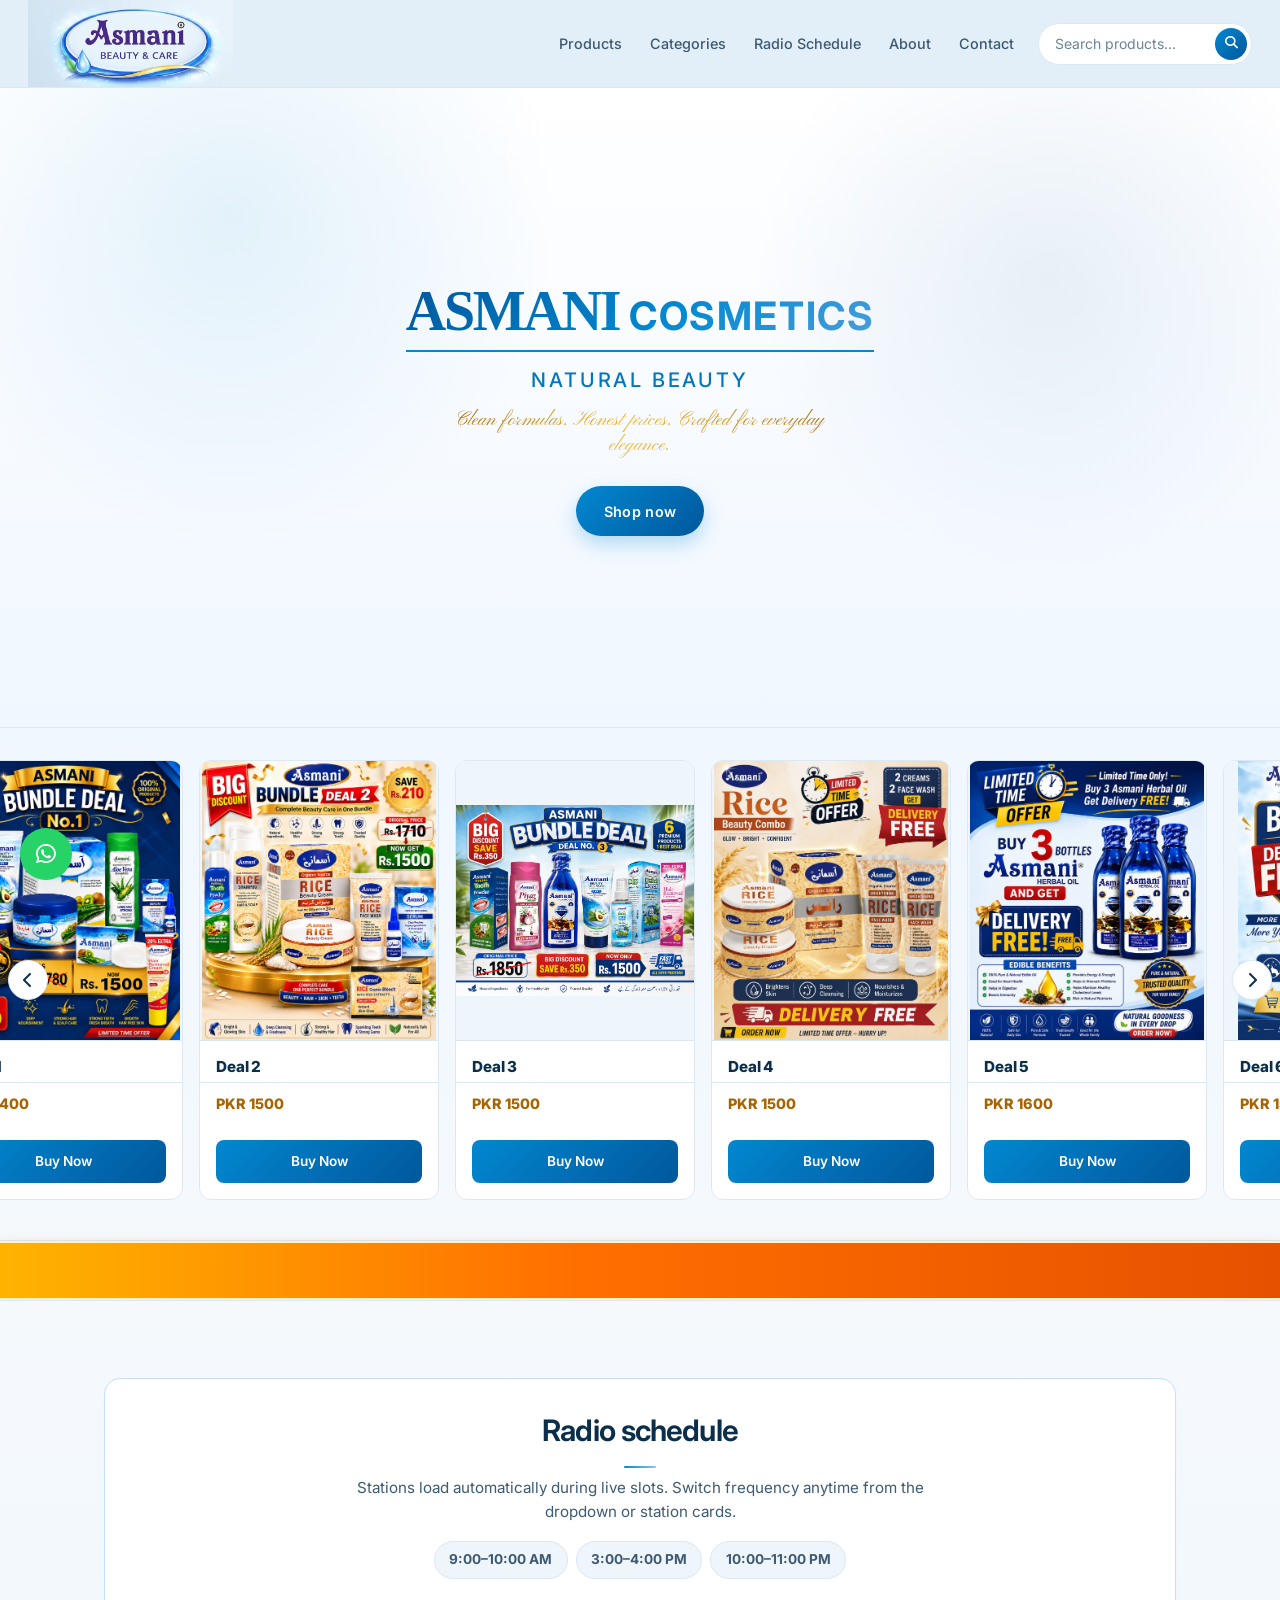
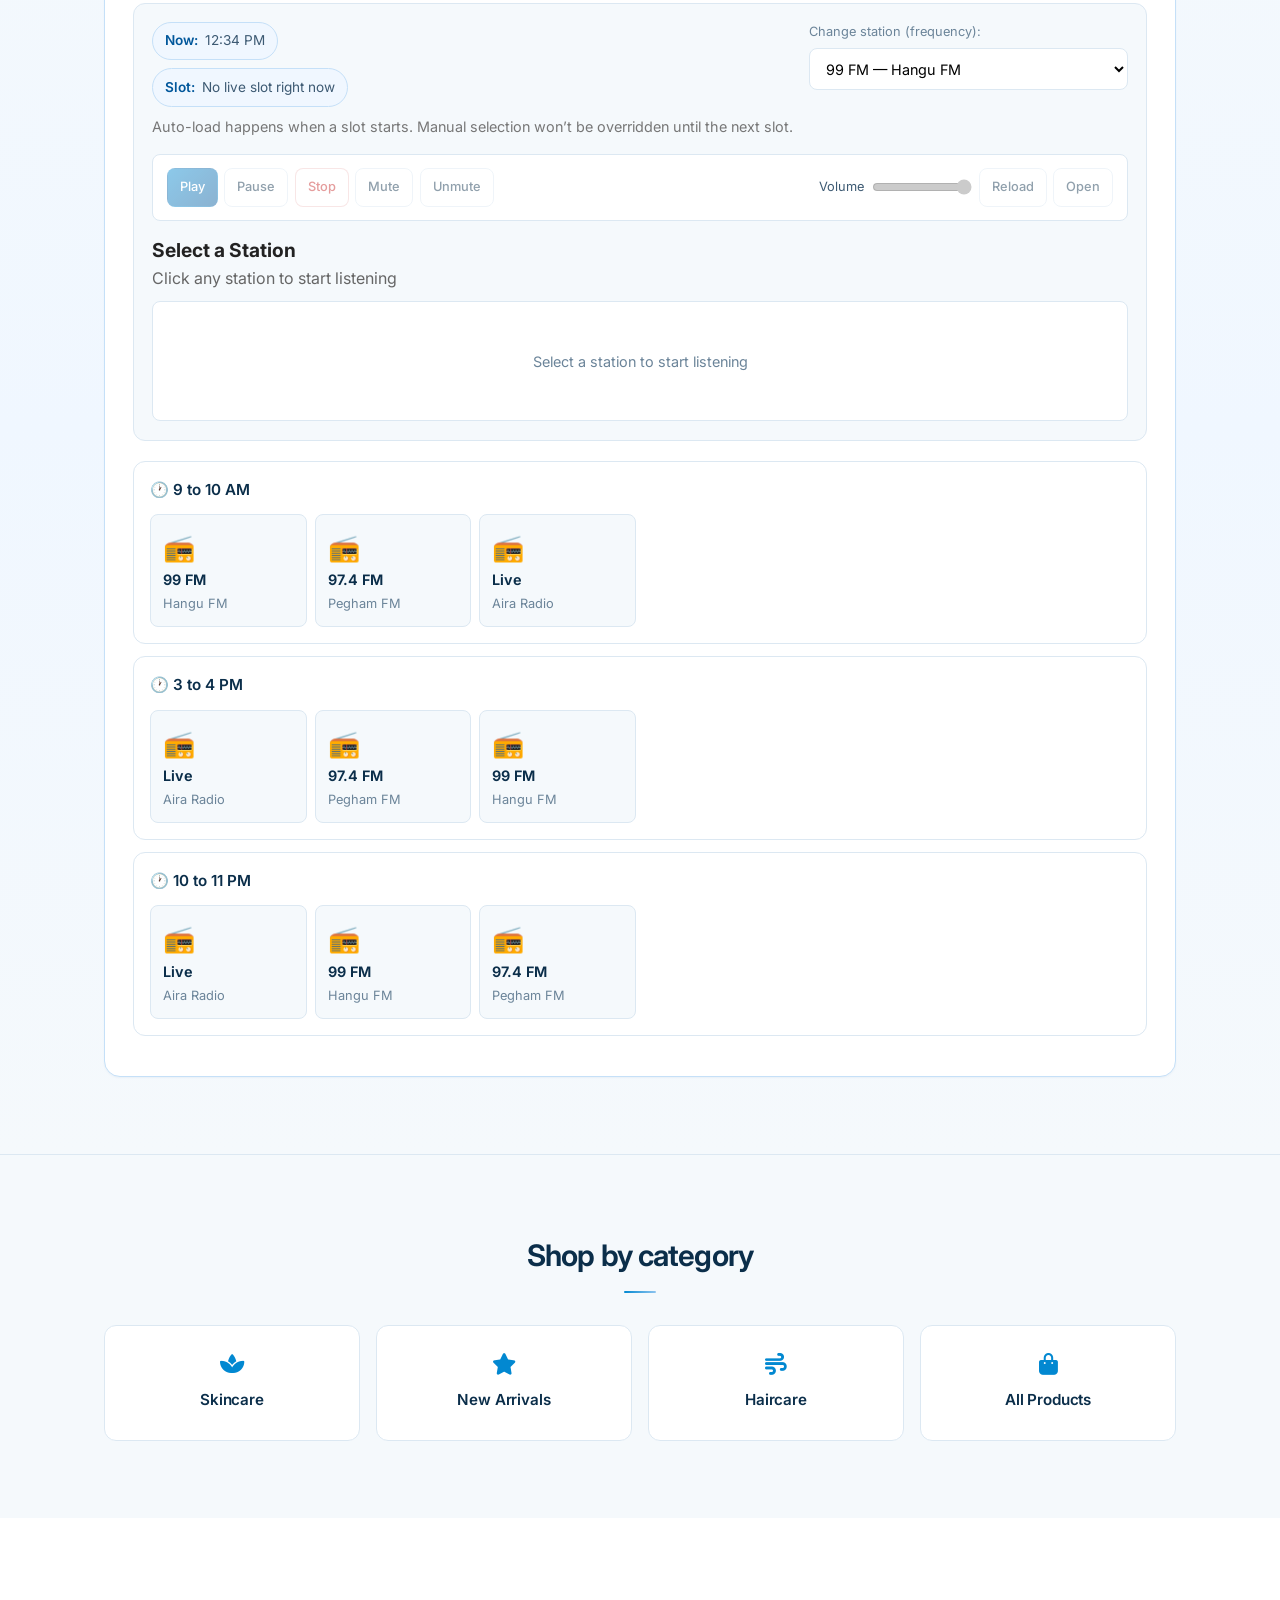
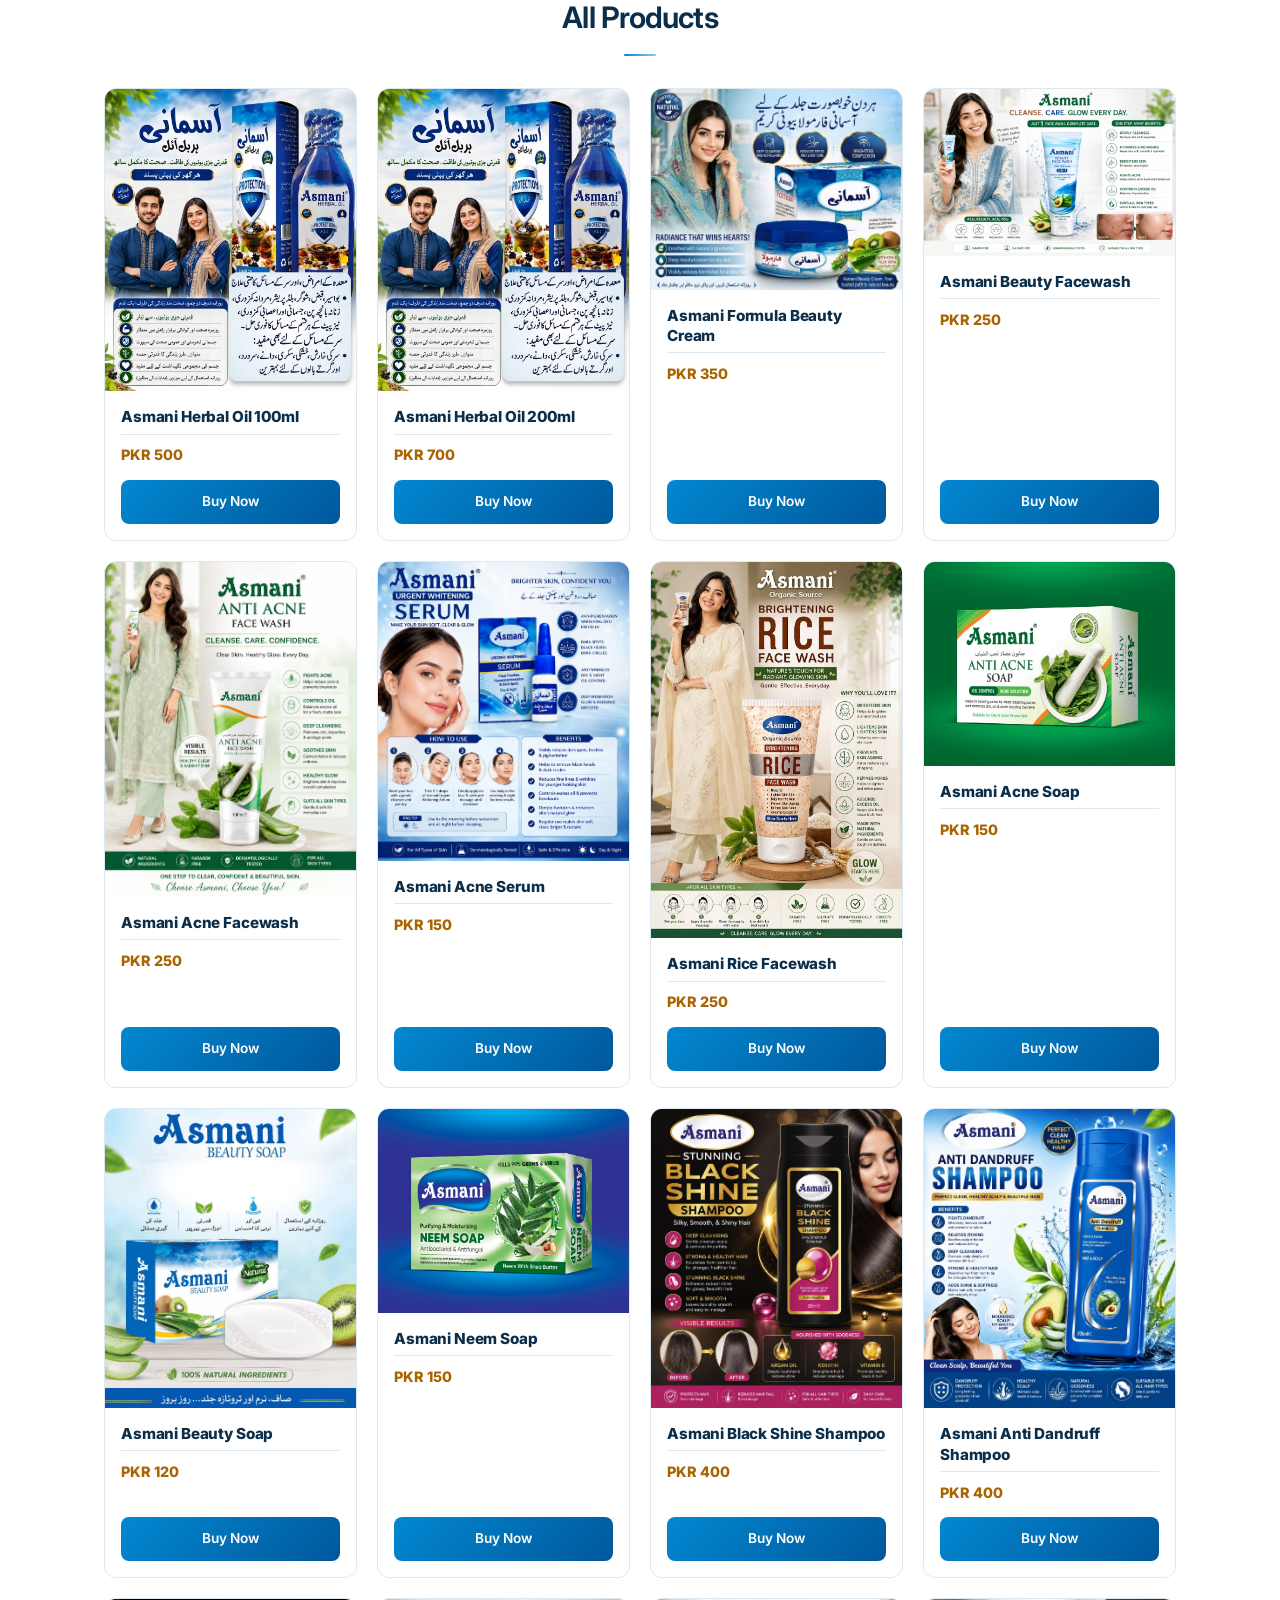
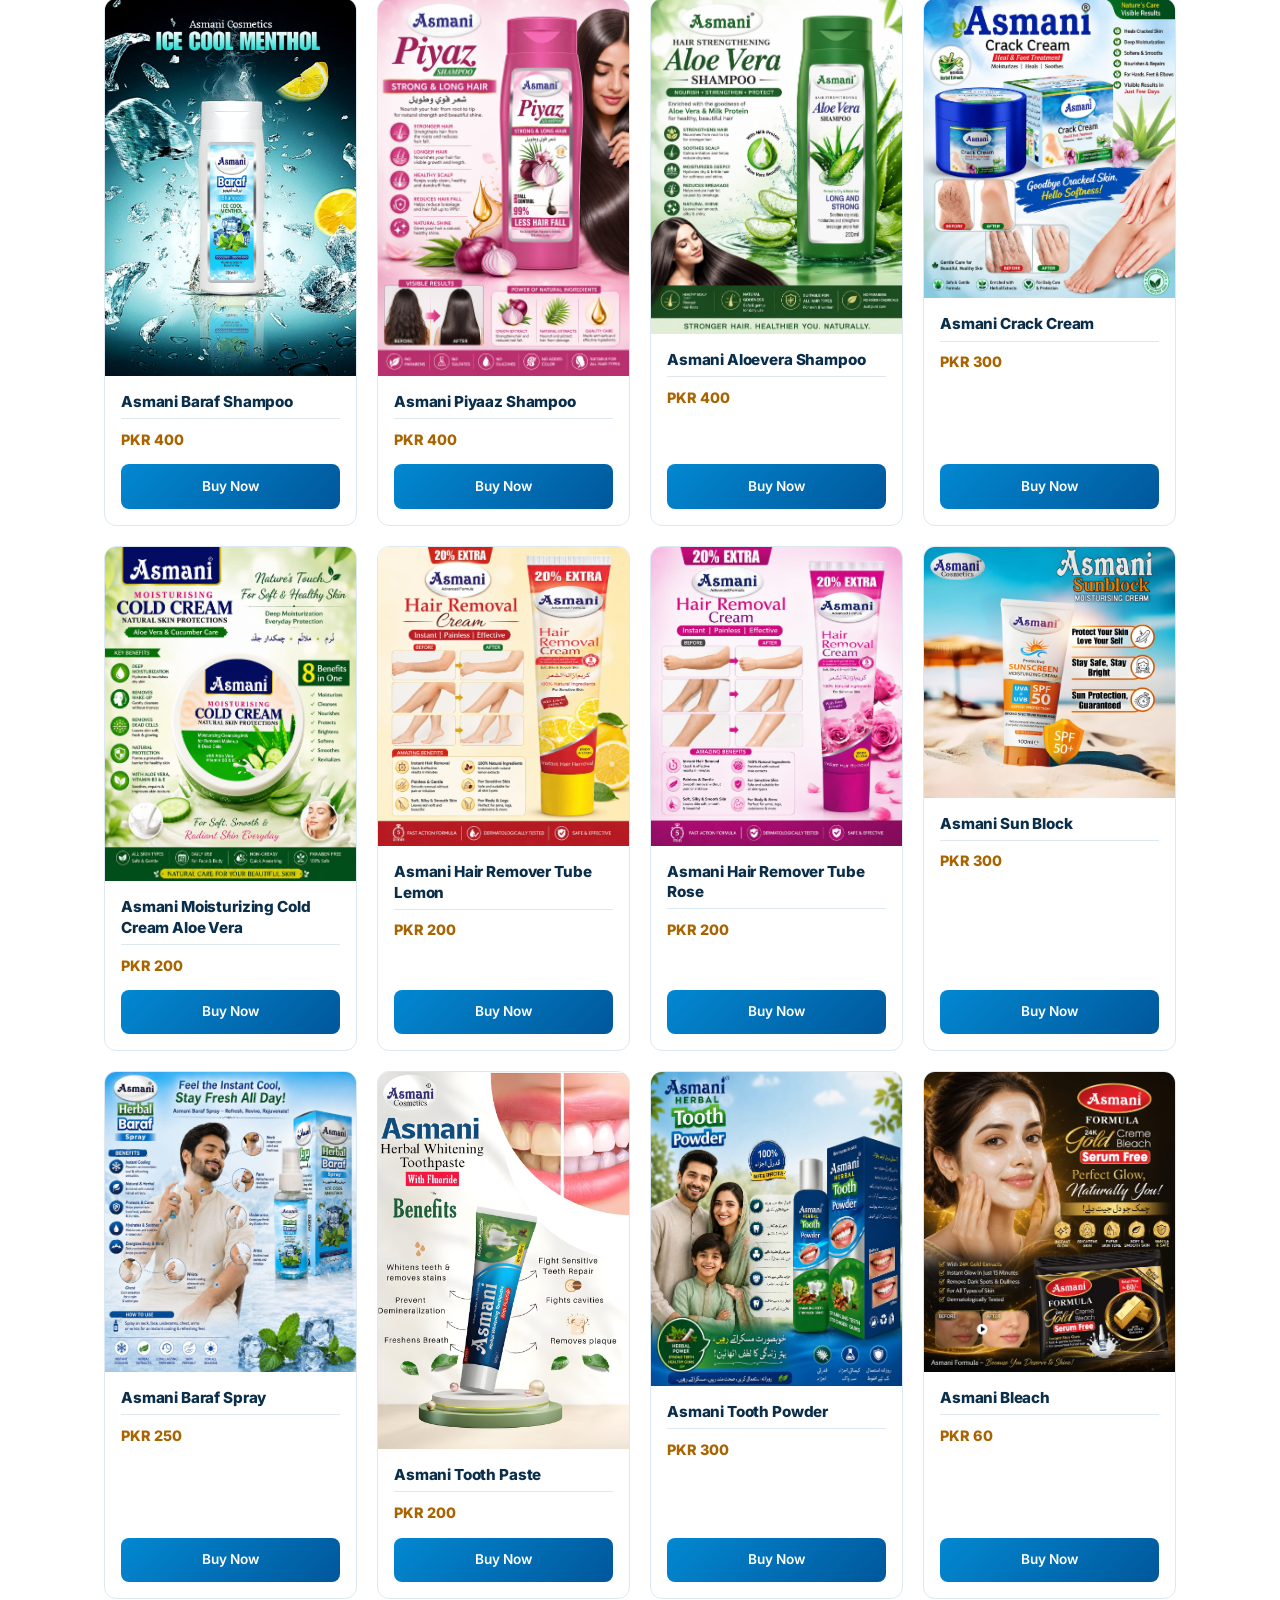
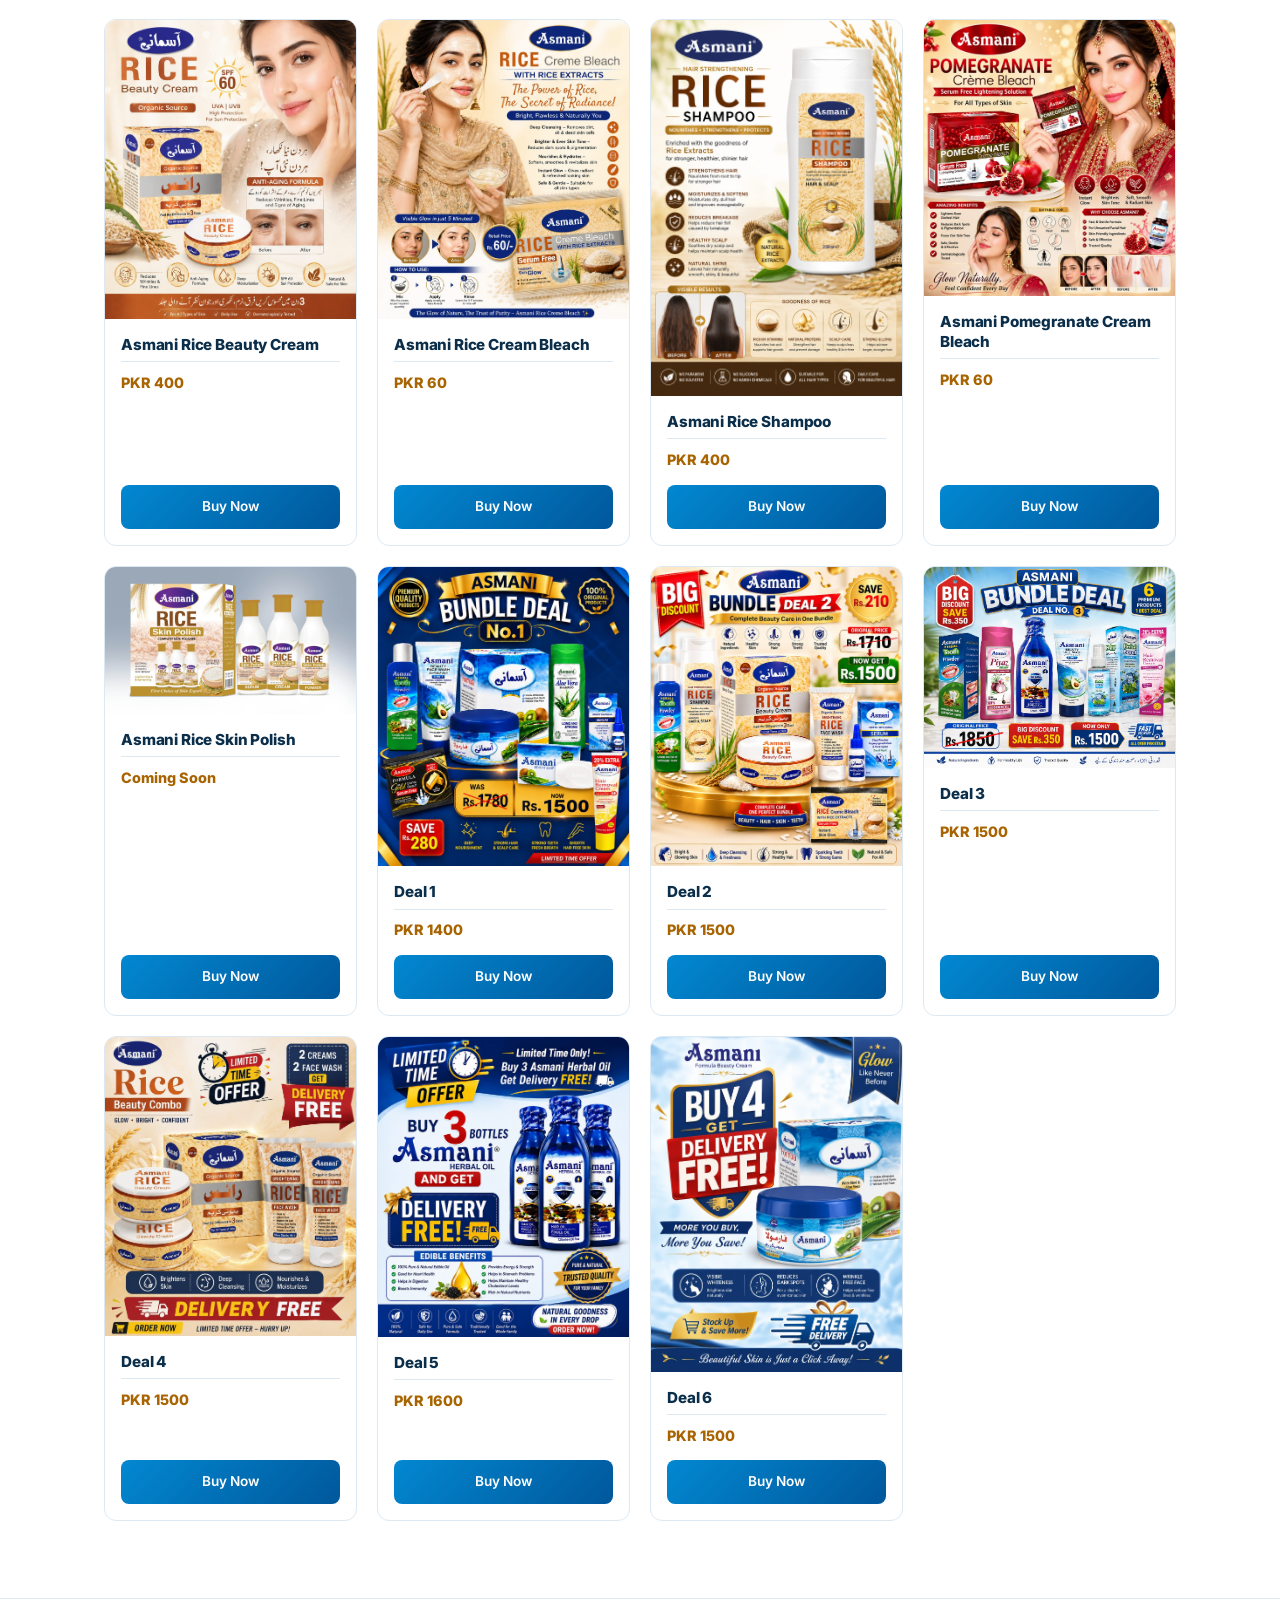
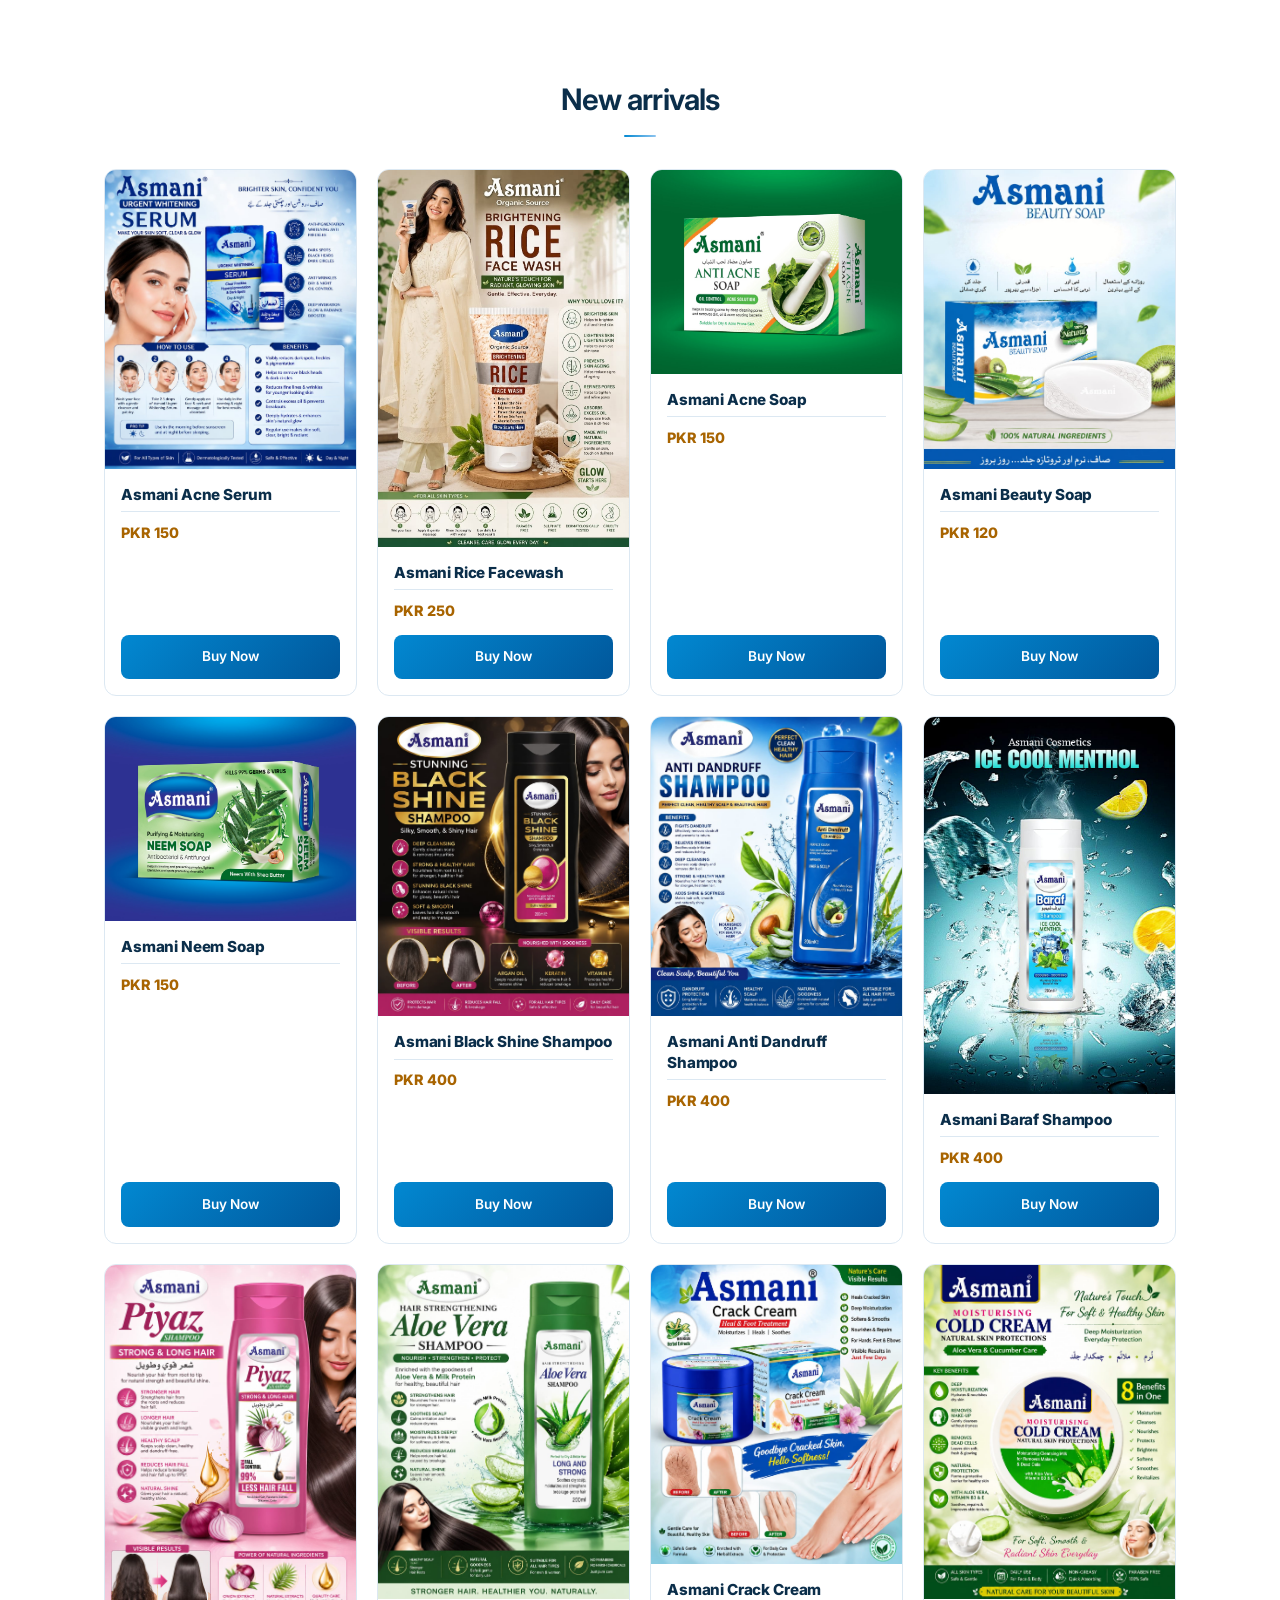
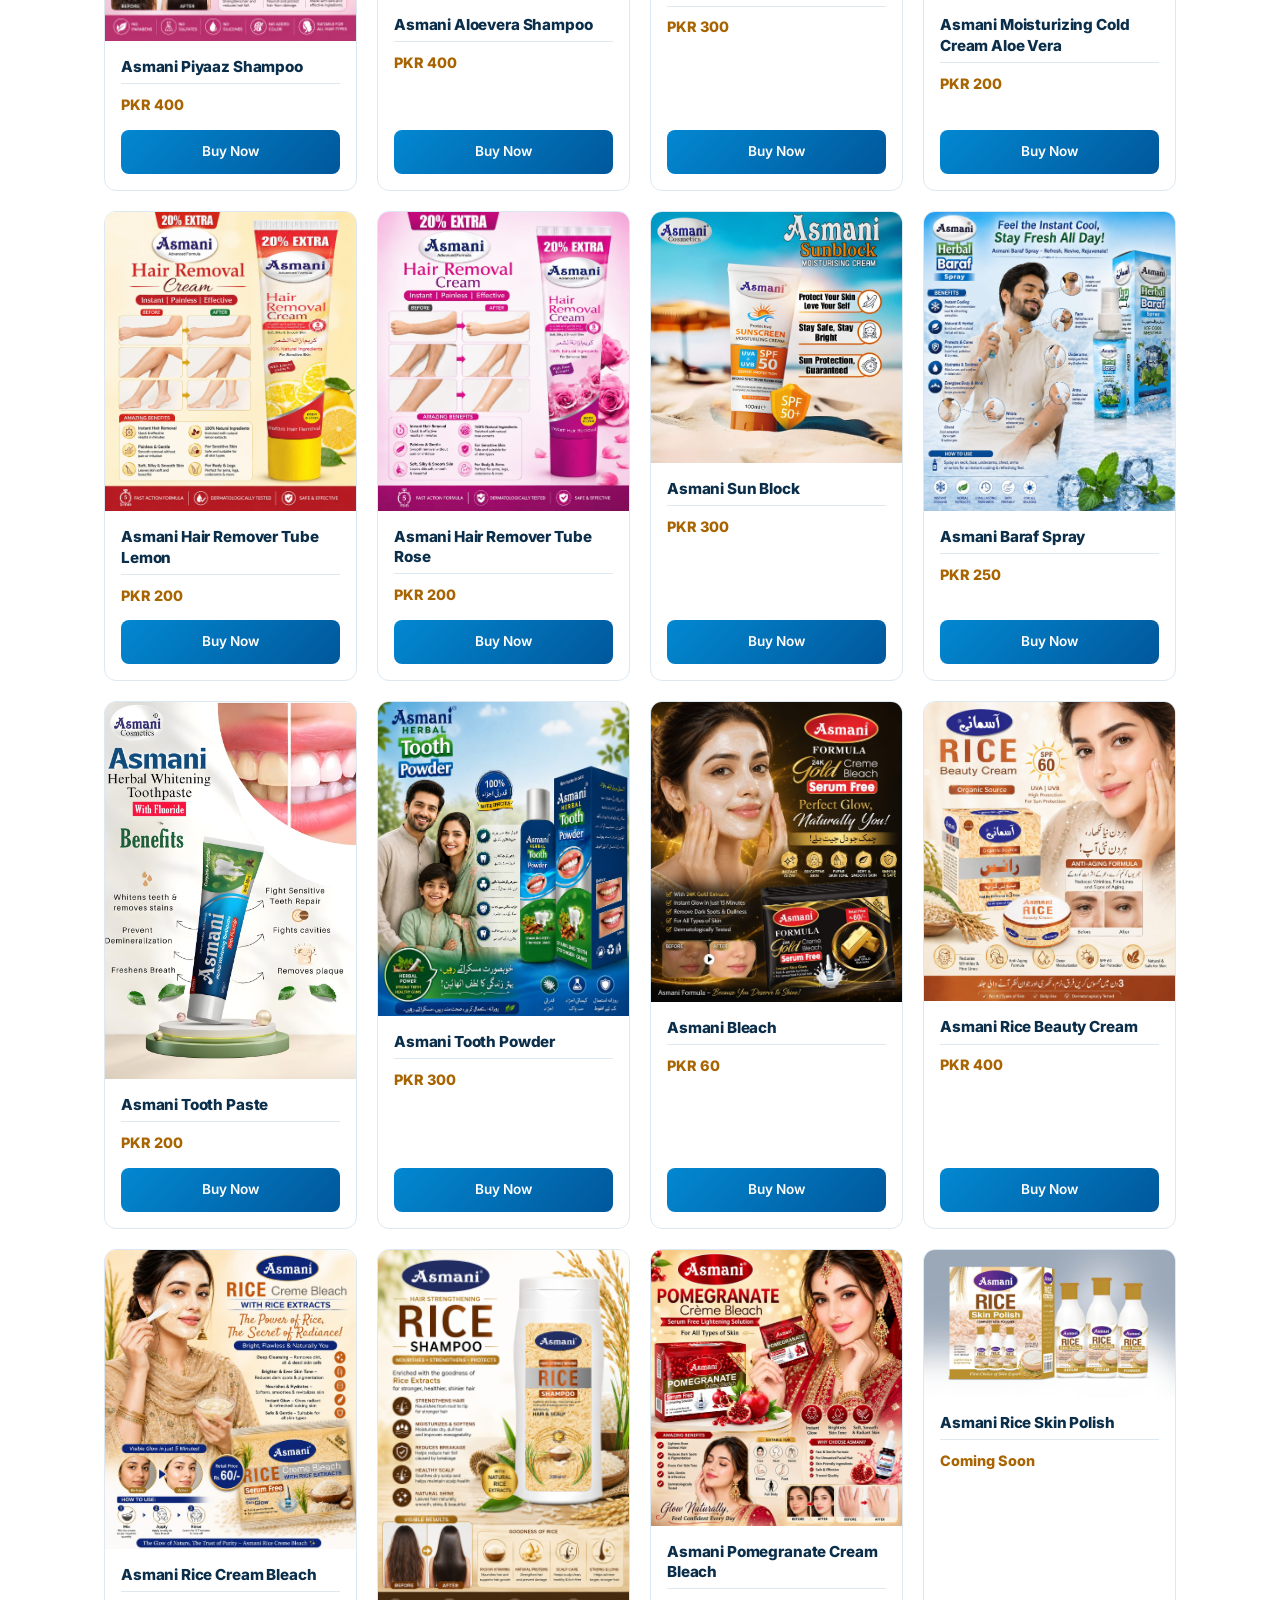
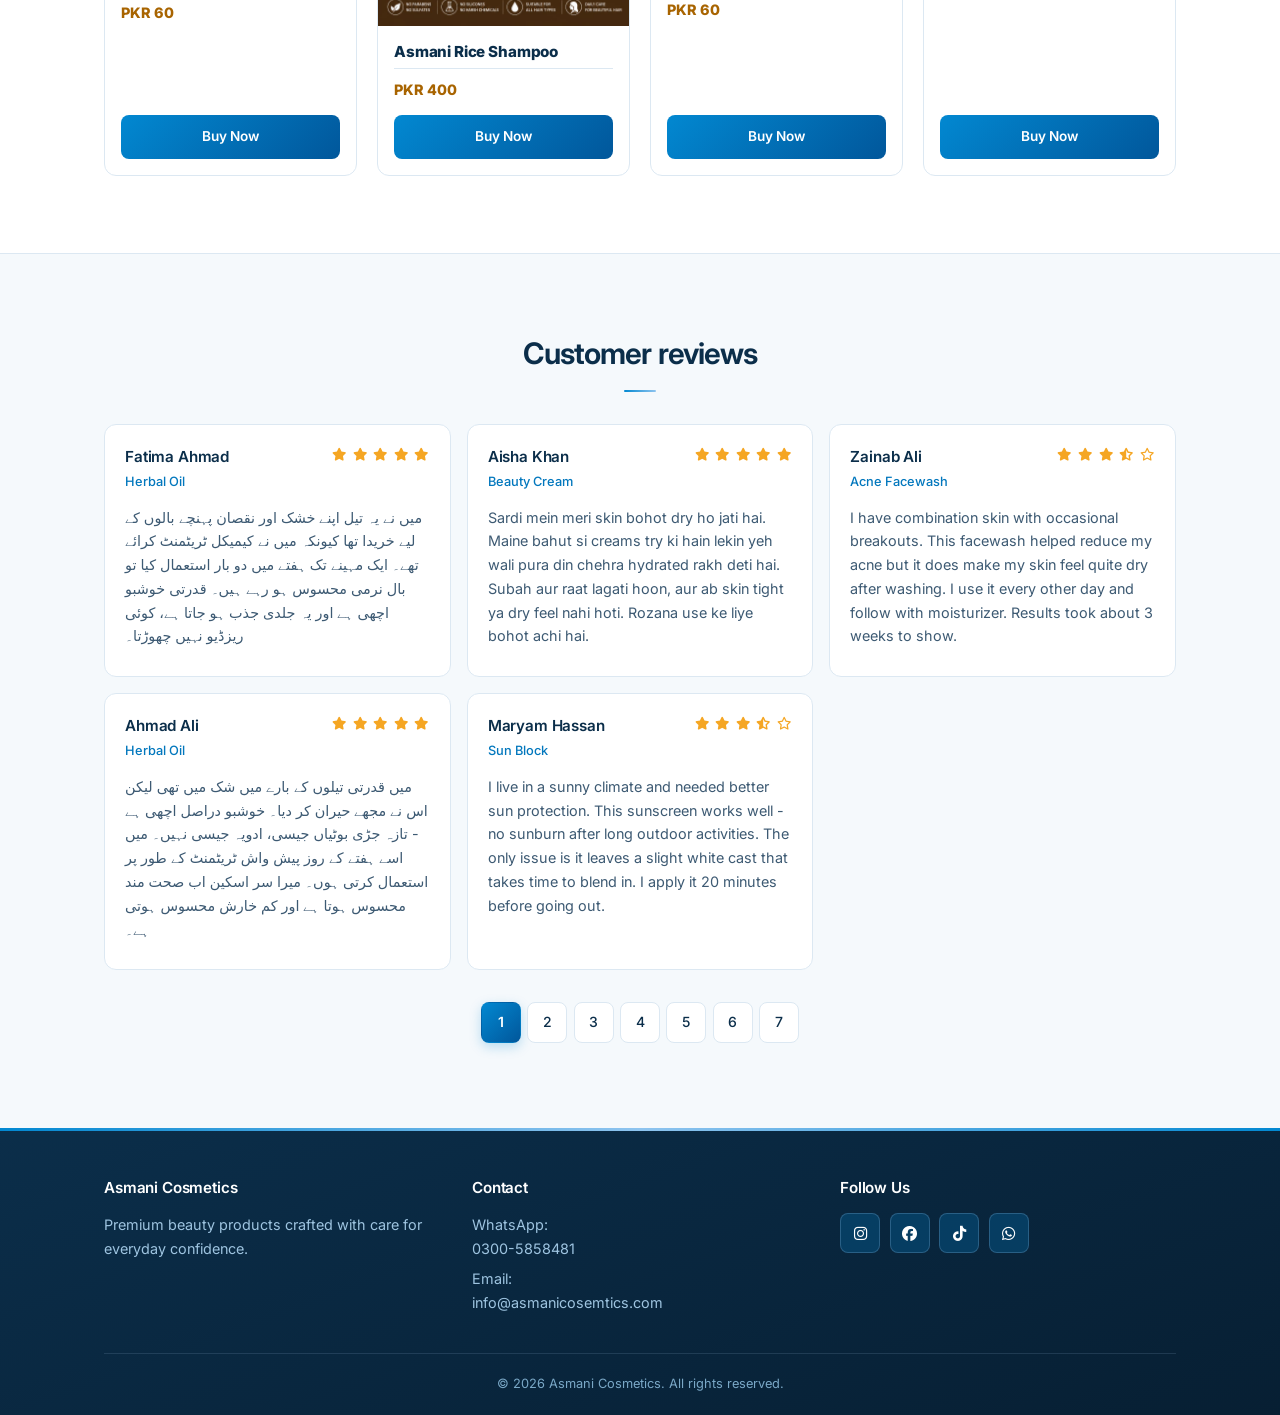
==== commit 3525056f: "List complete catalog in all products" ====
--- a/index.html
+++ b/index.html
@@ -267,7 +267,7 @@
     <!-- Top Products Section -->
     <section id="products" class="products-section">
         <div class="container">
-            <h2 class="section-title">Products</h2>
+            <h2 class="section-title">All Products</h2>
             <div class="products-grid" id="productsGrid">
                 <!-- Products will be dynamically loaded here -->
             </div>
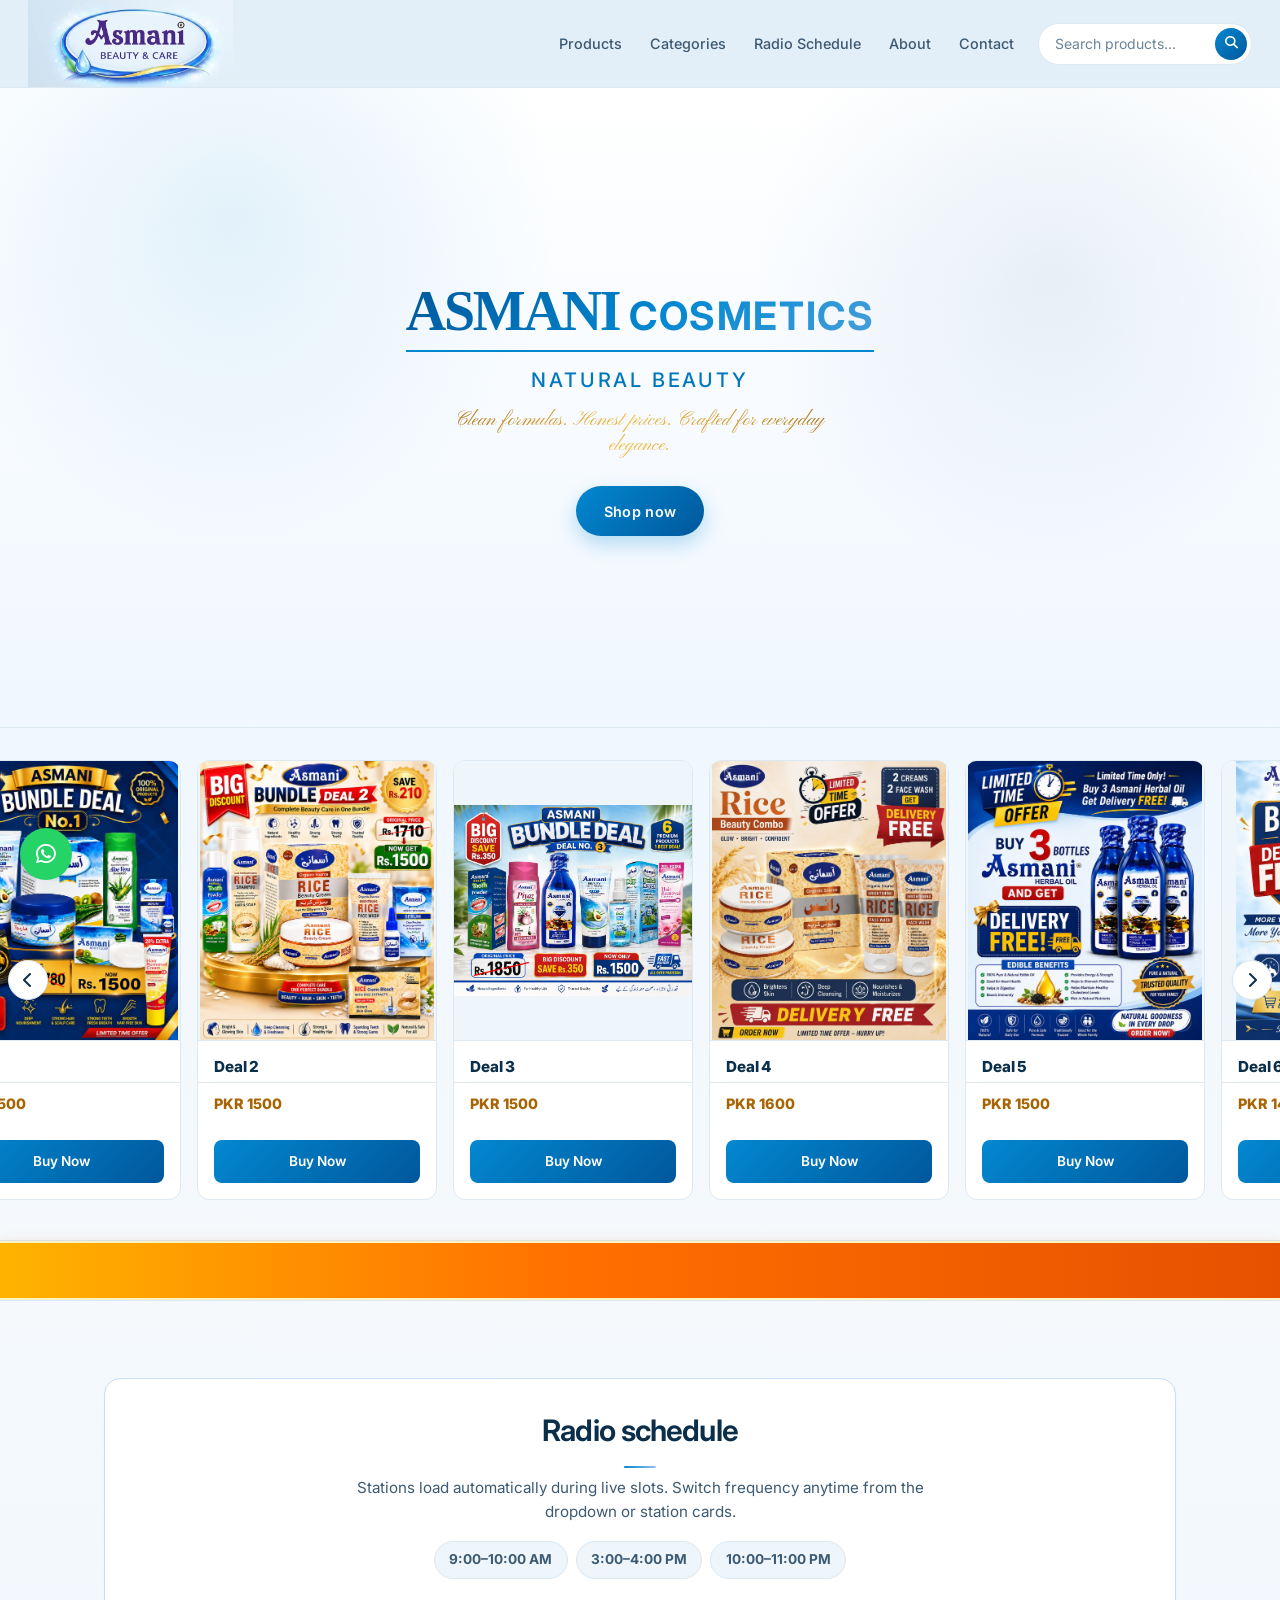
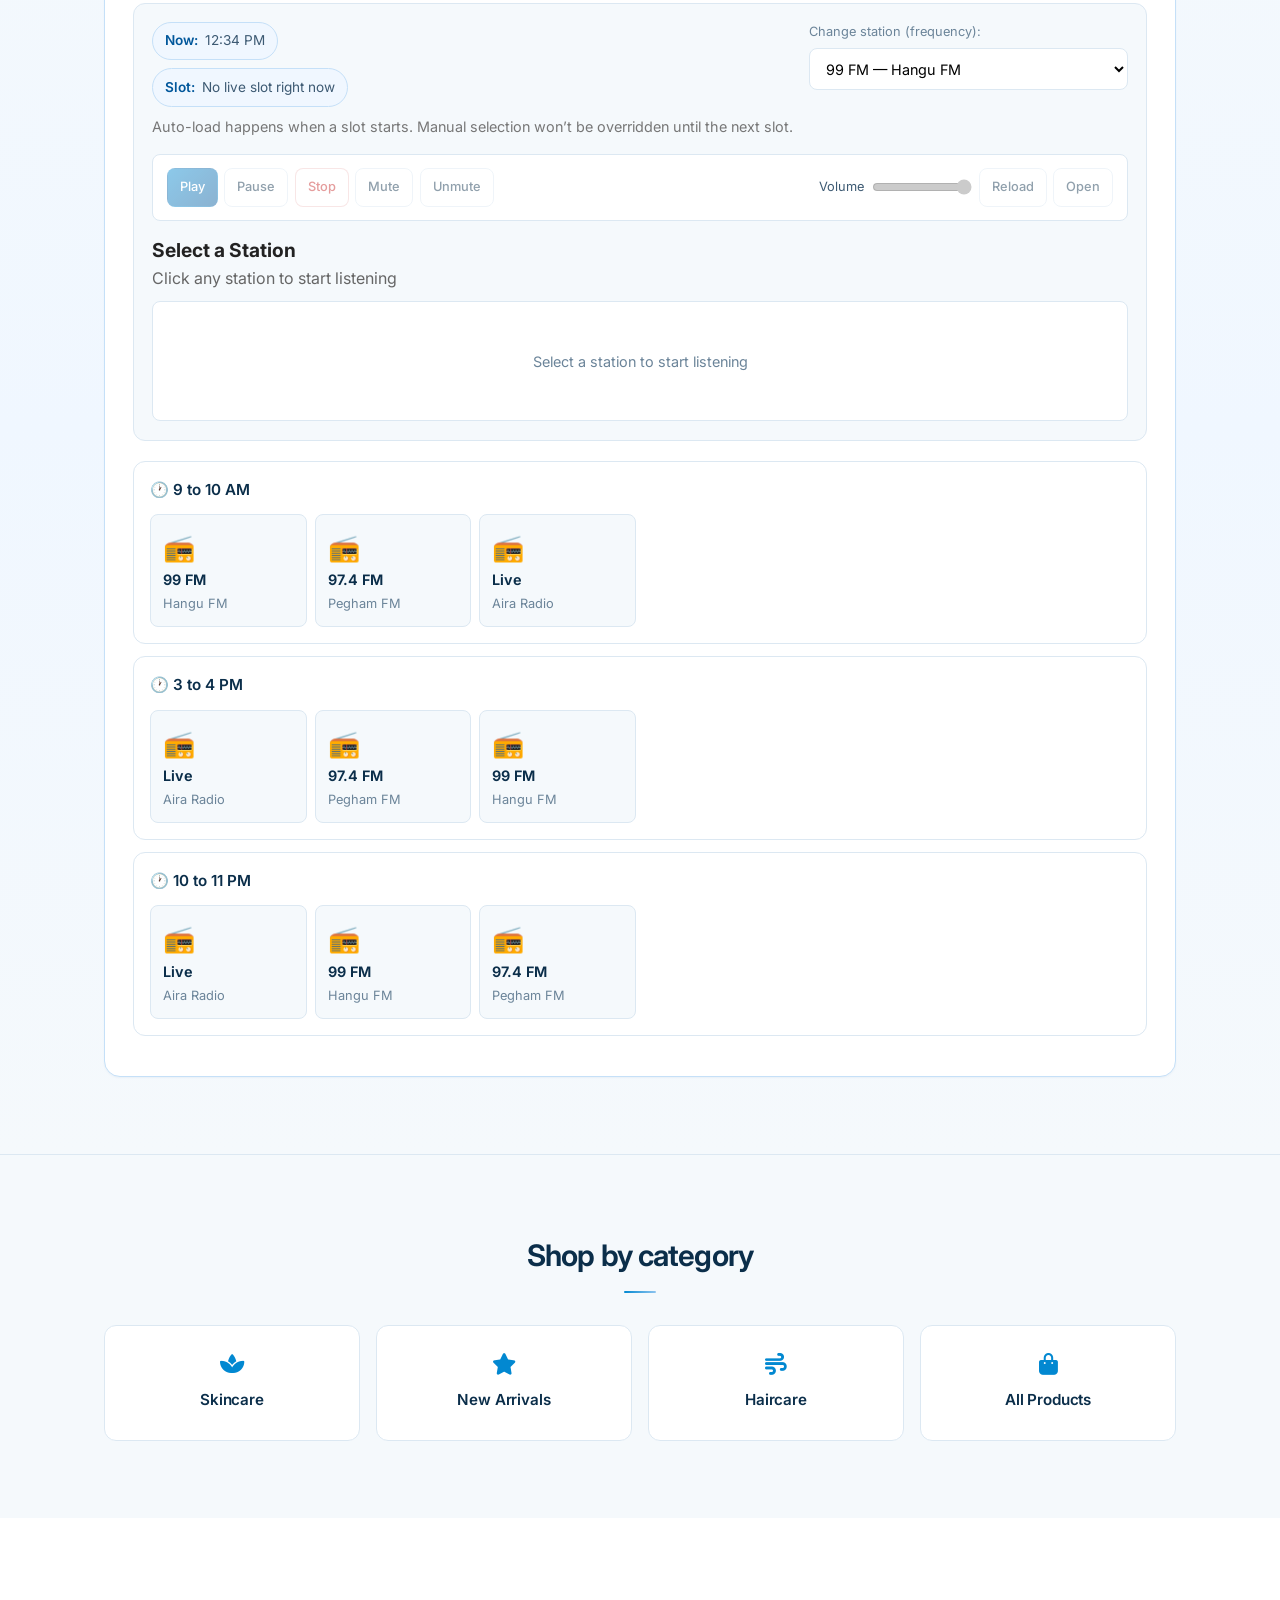
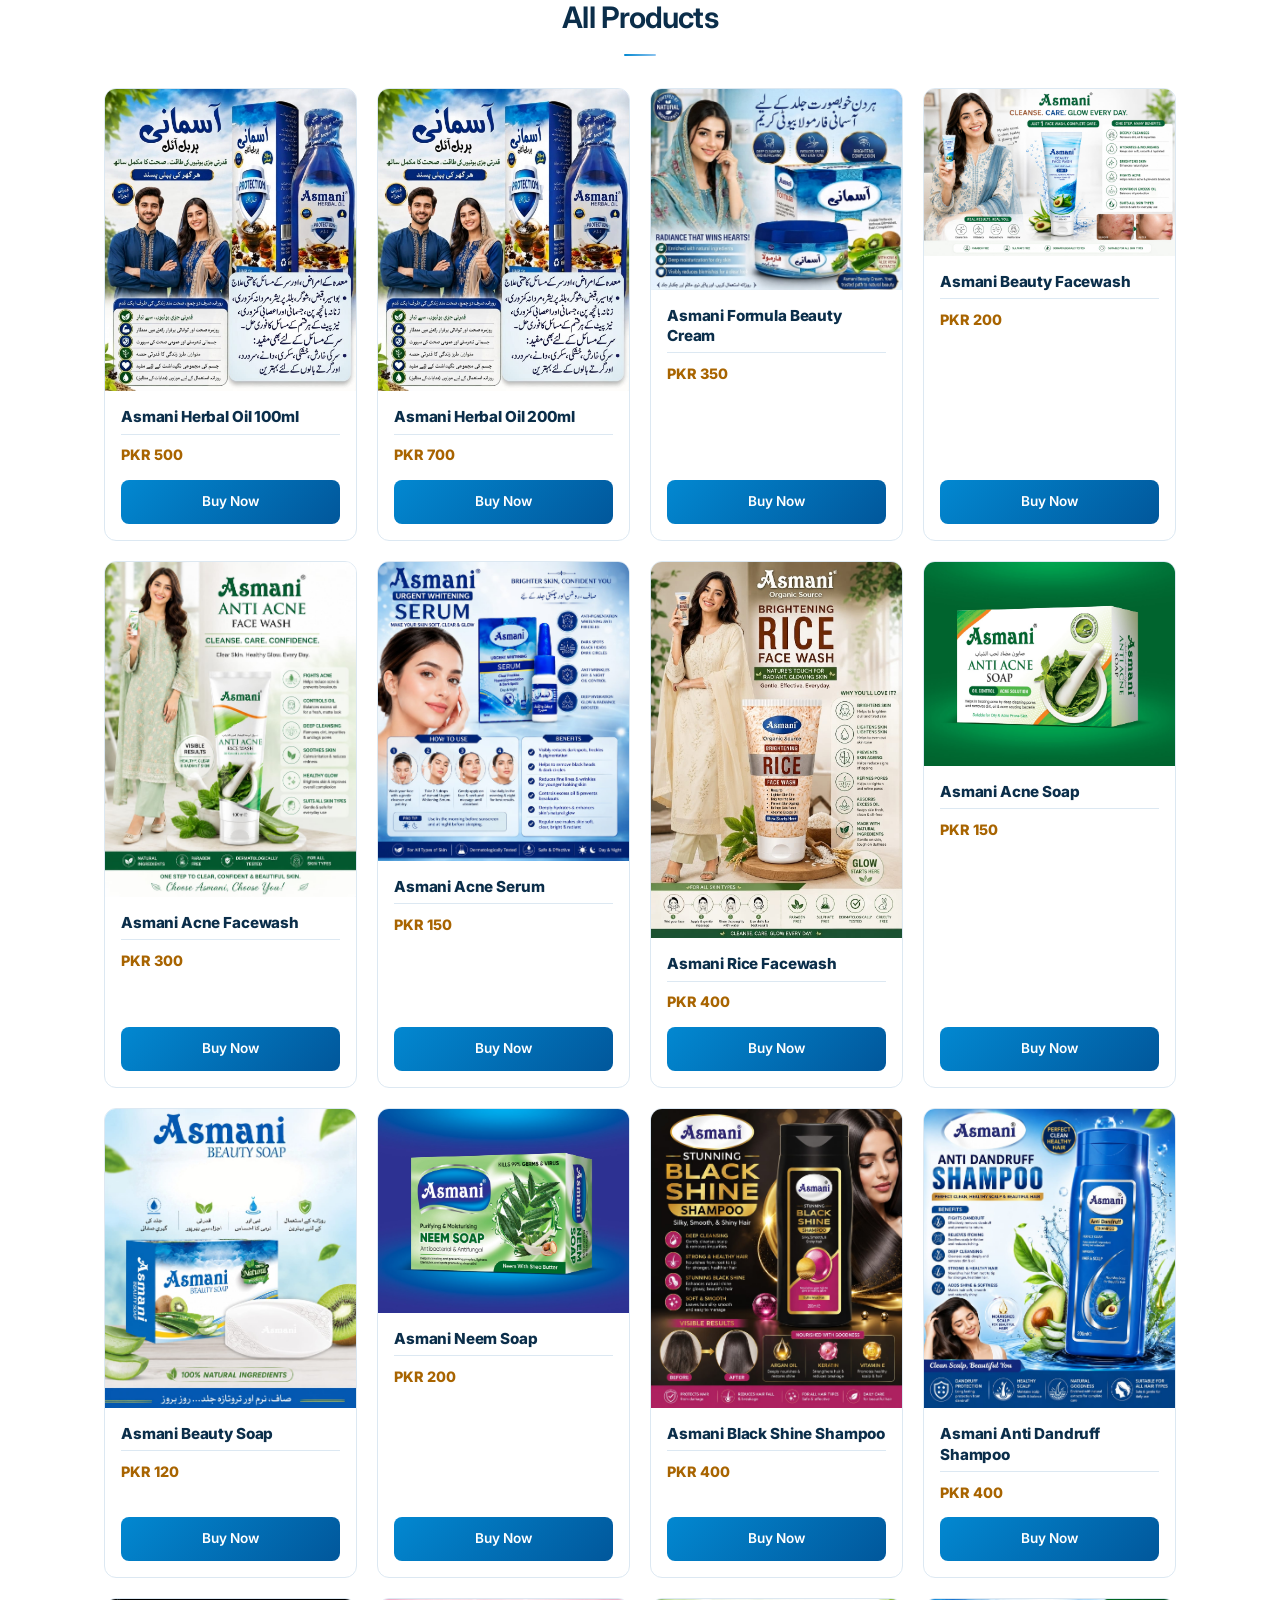
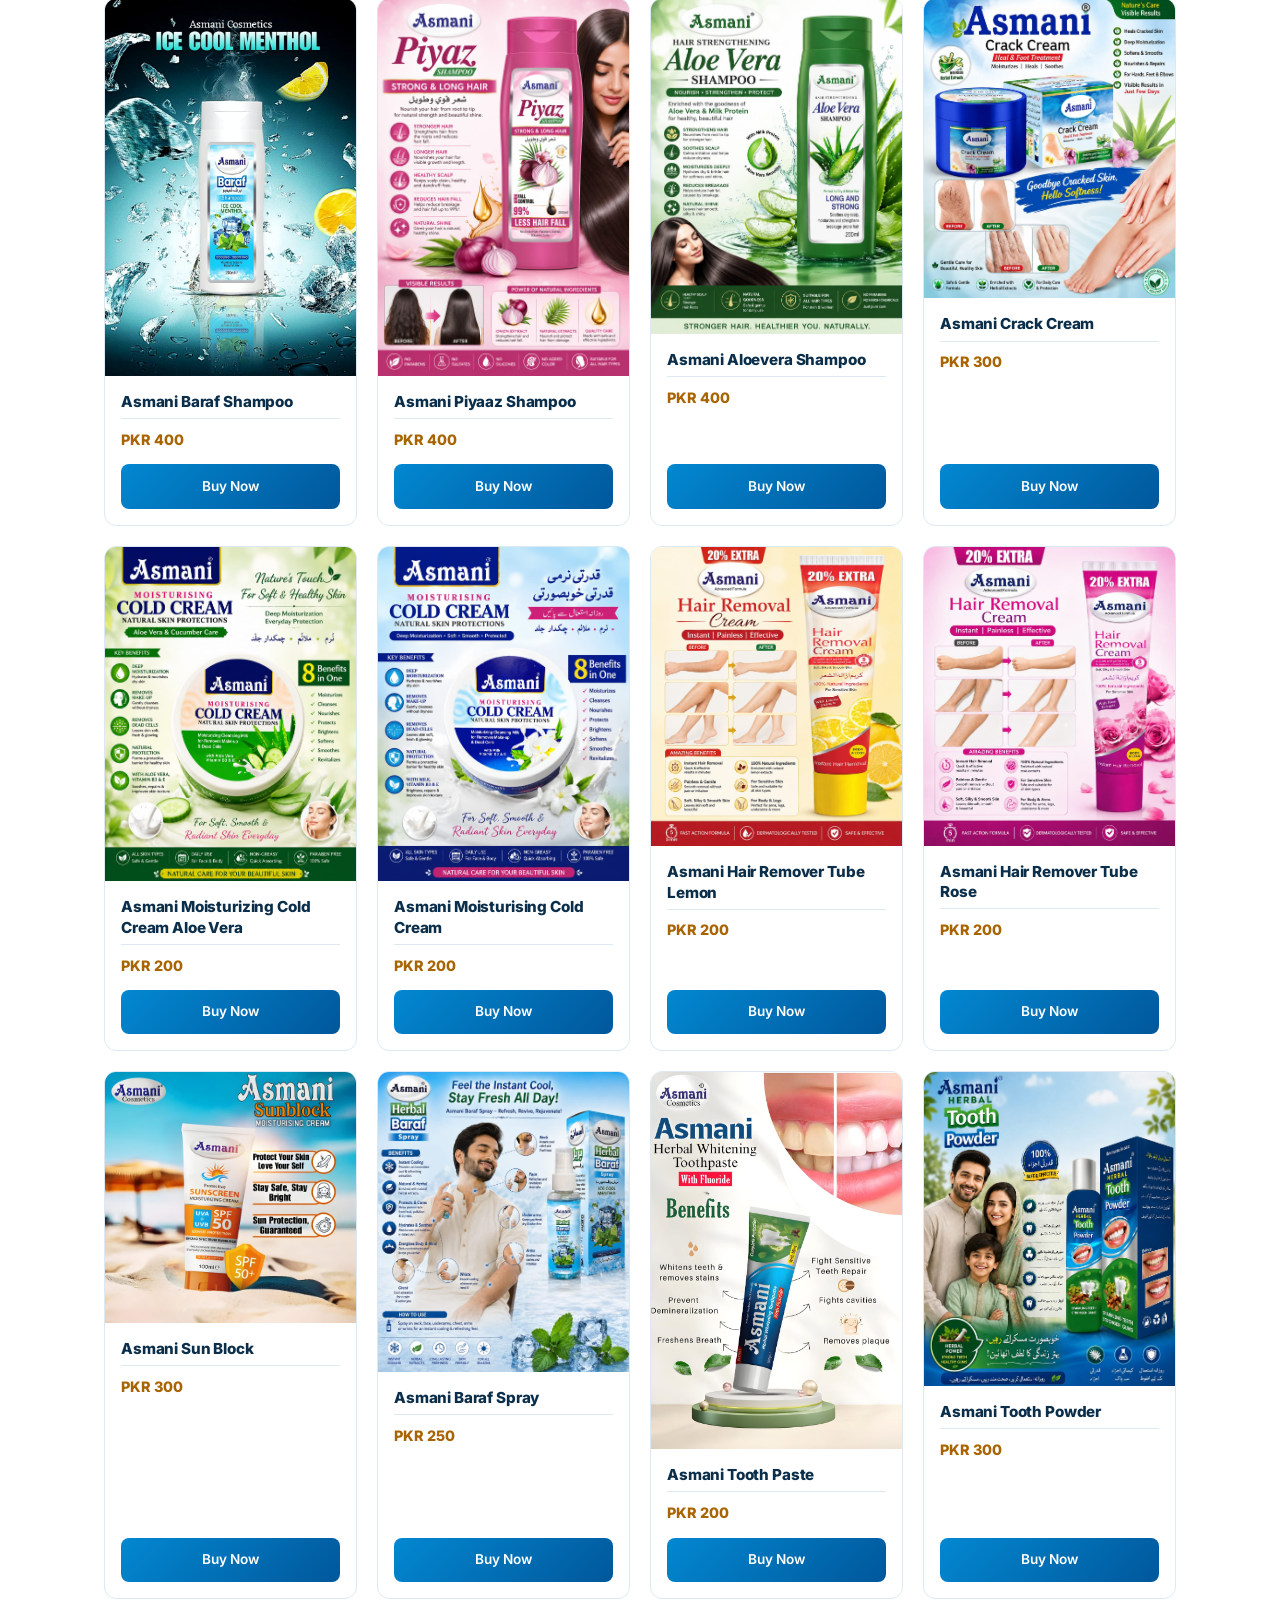
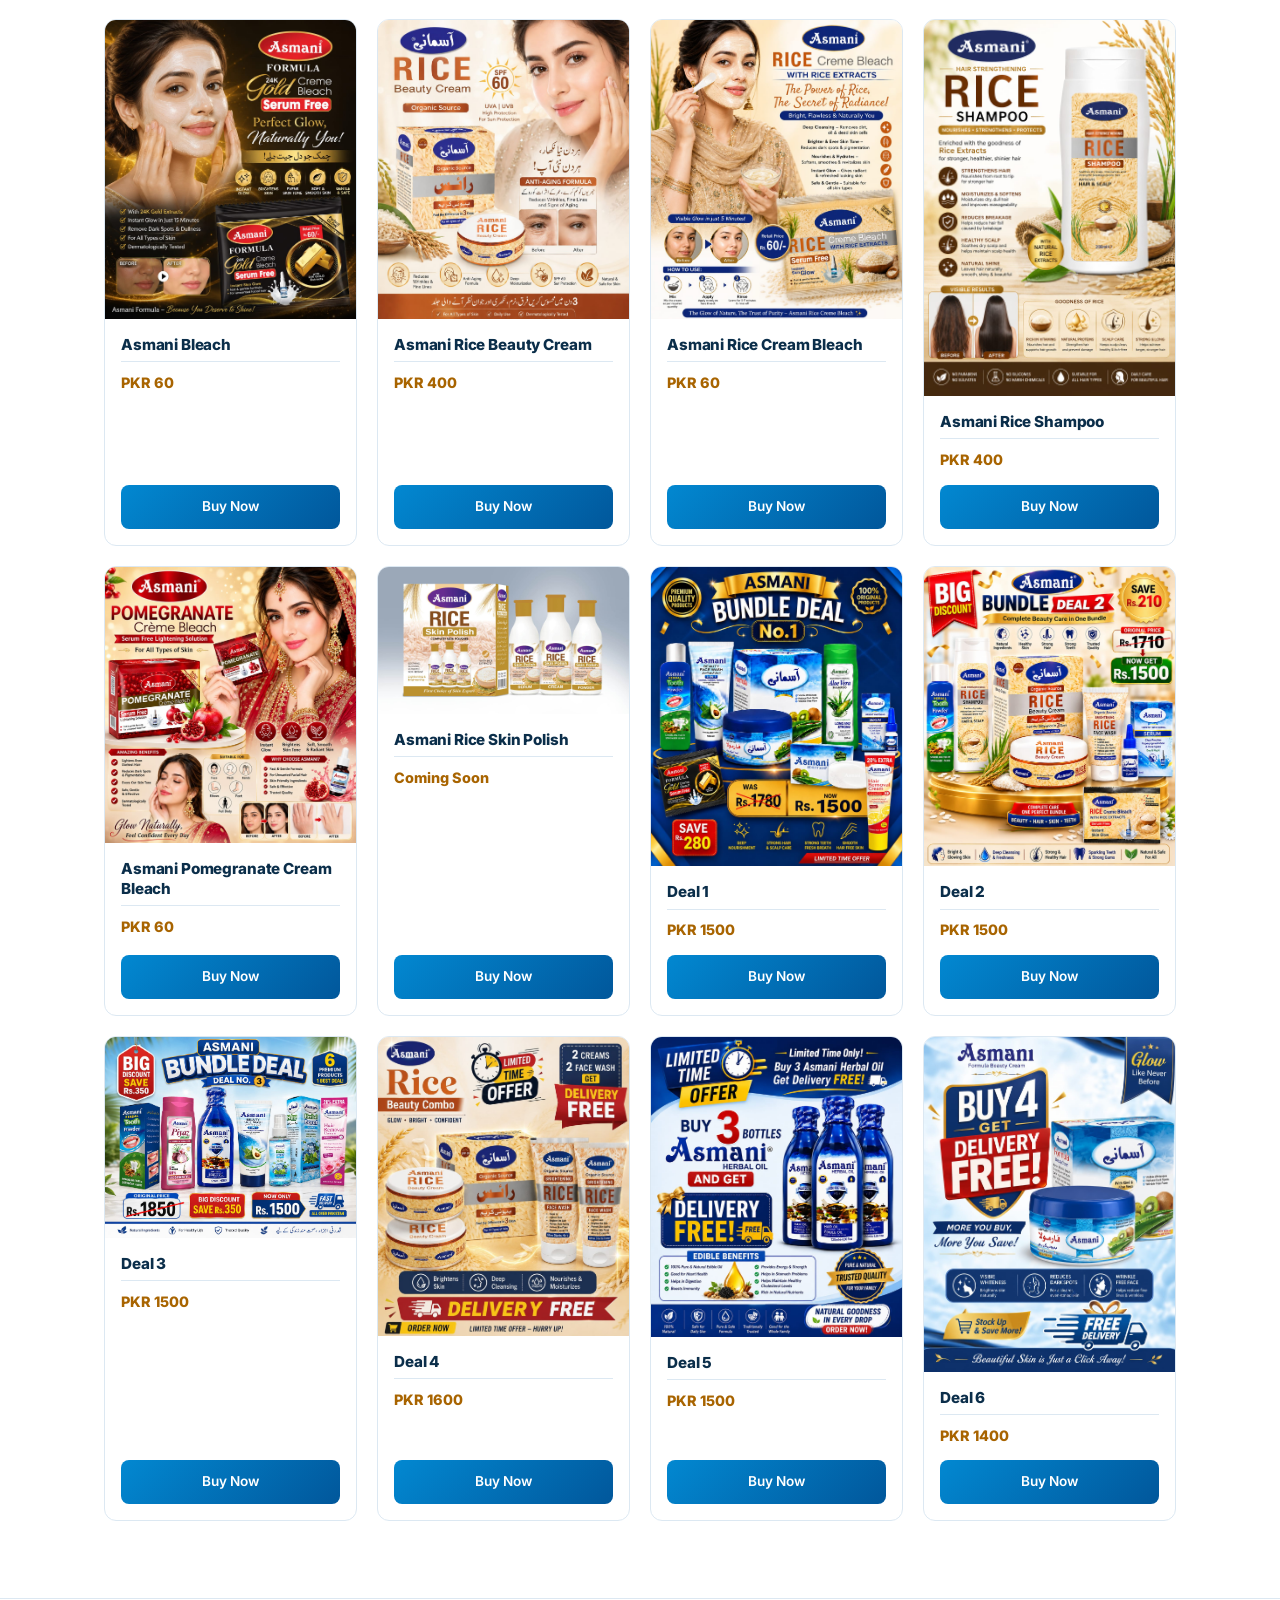
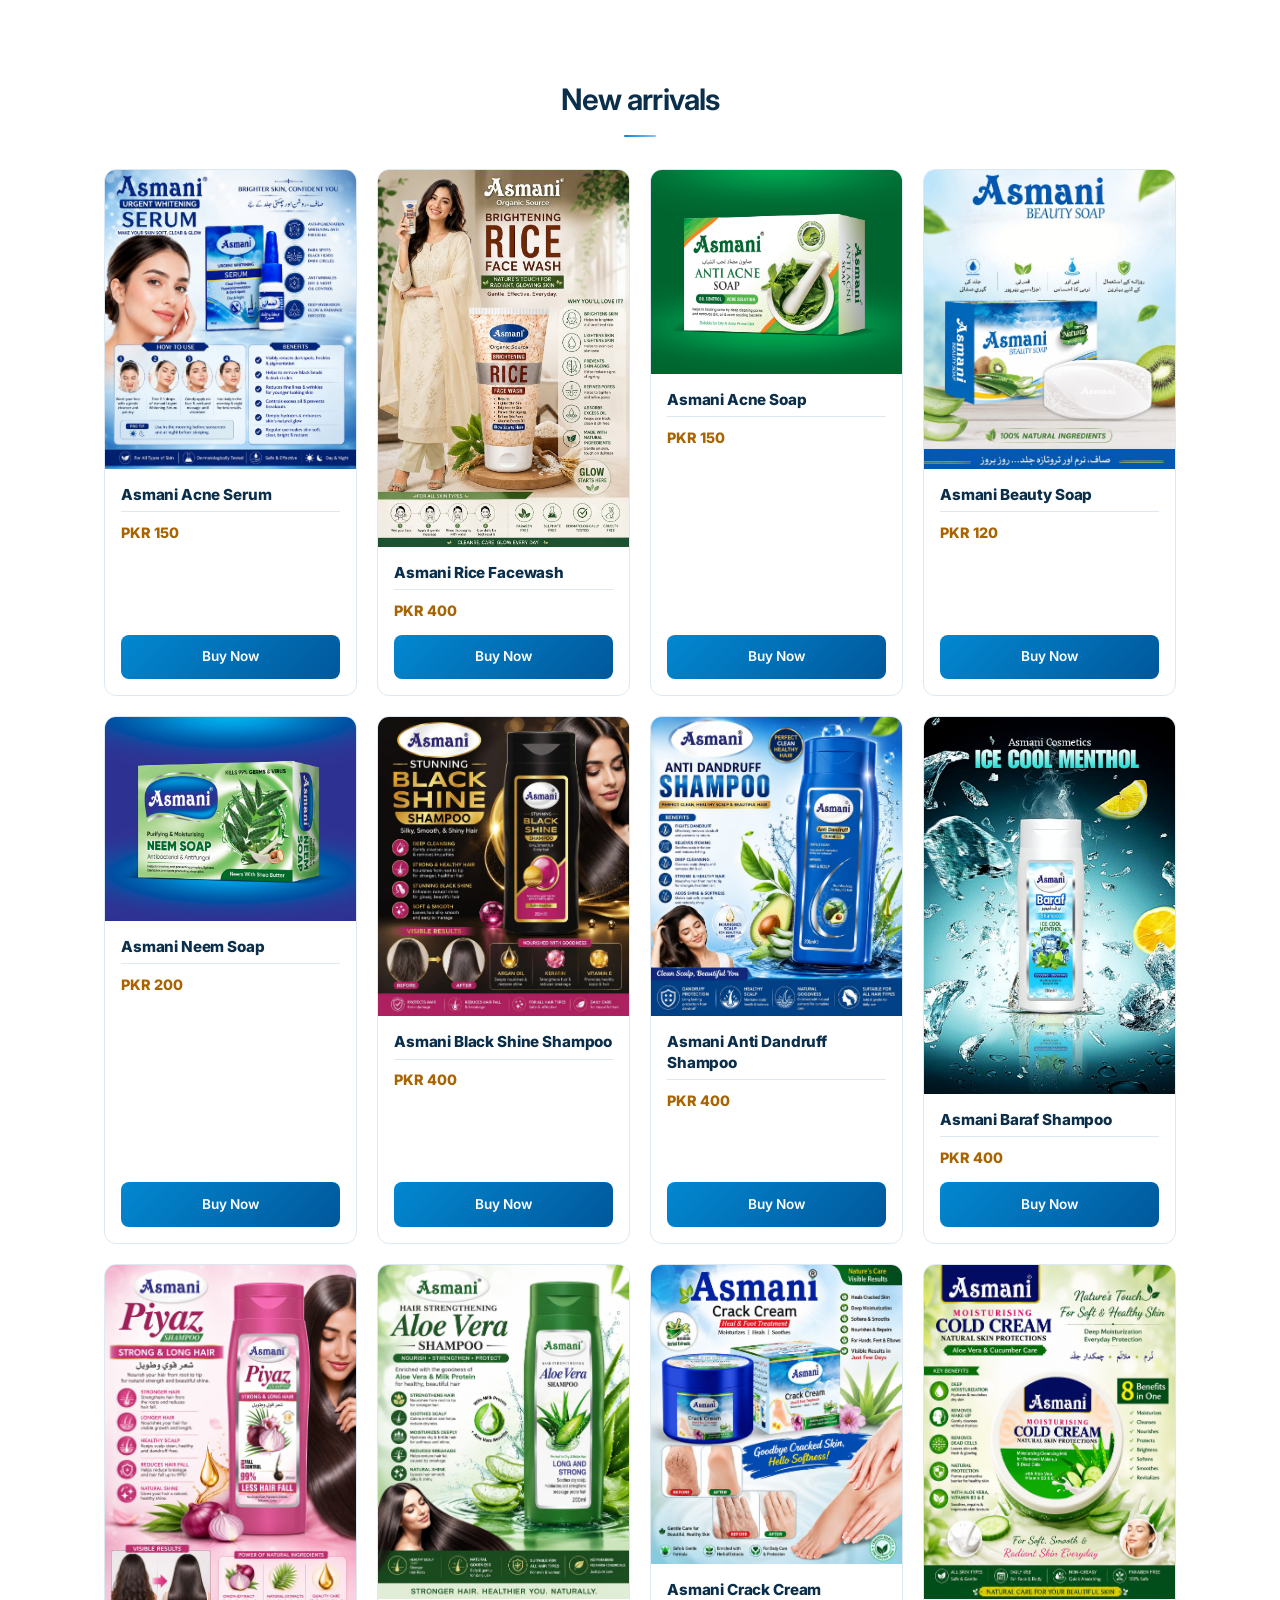
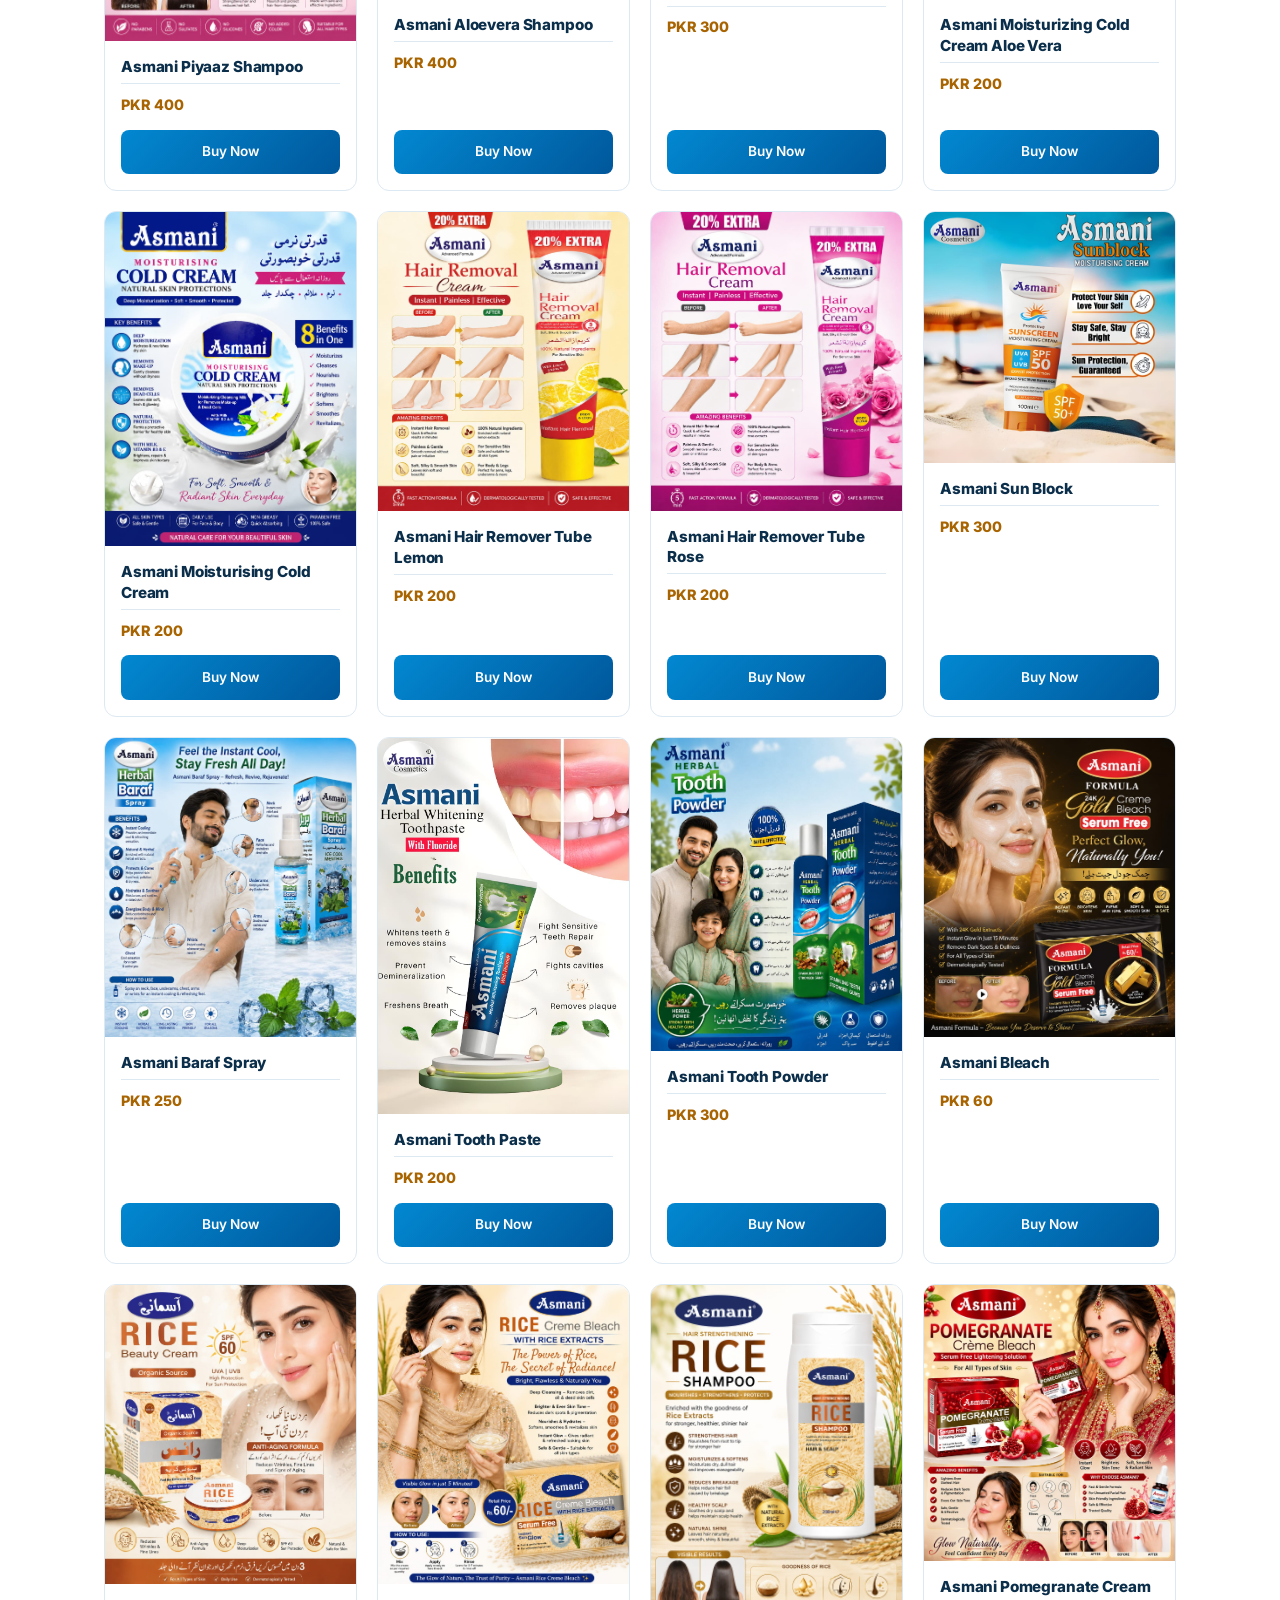
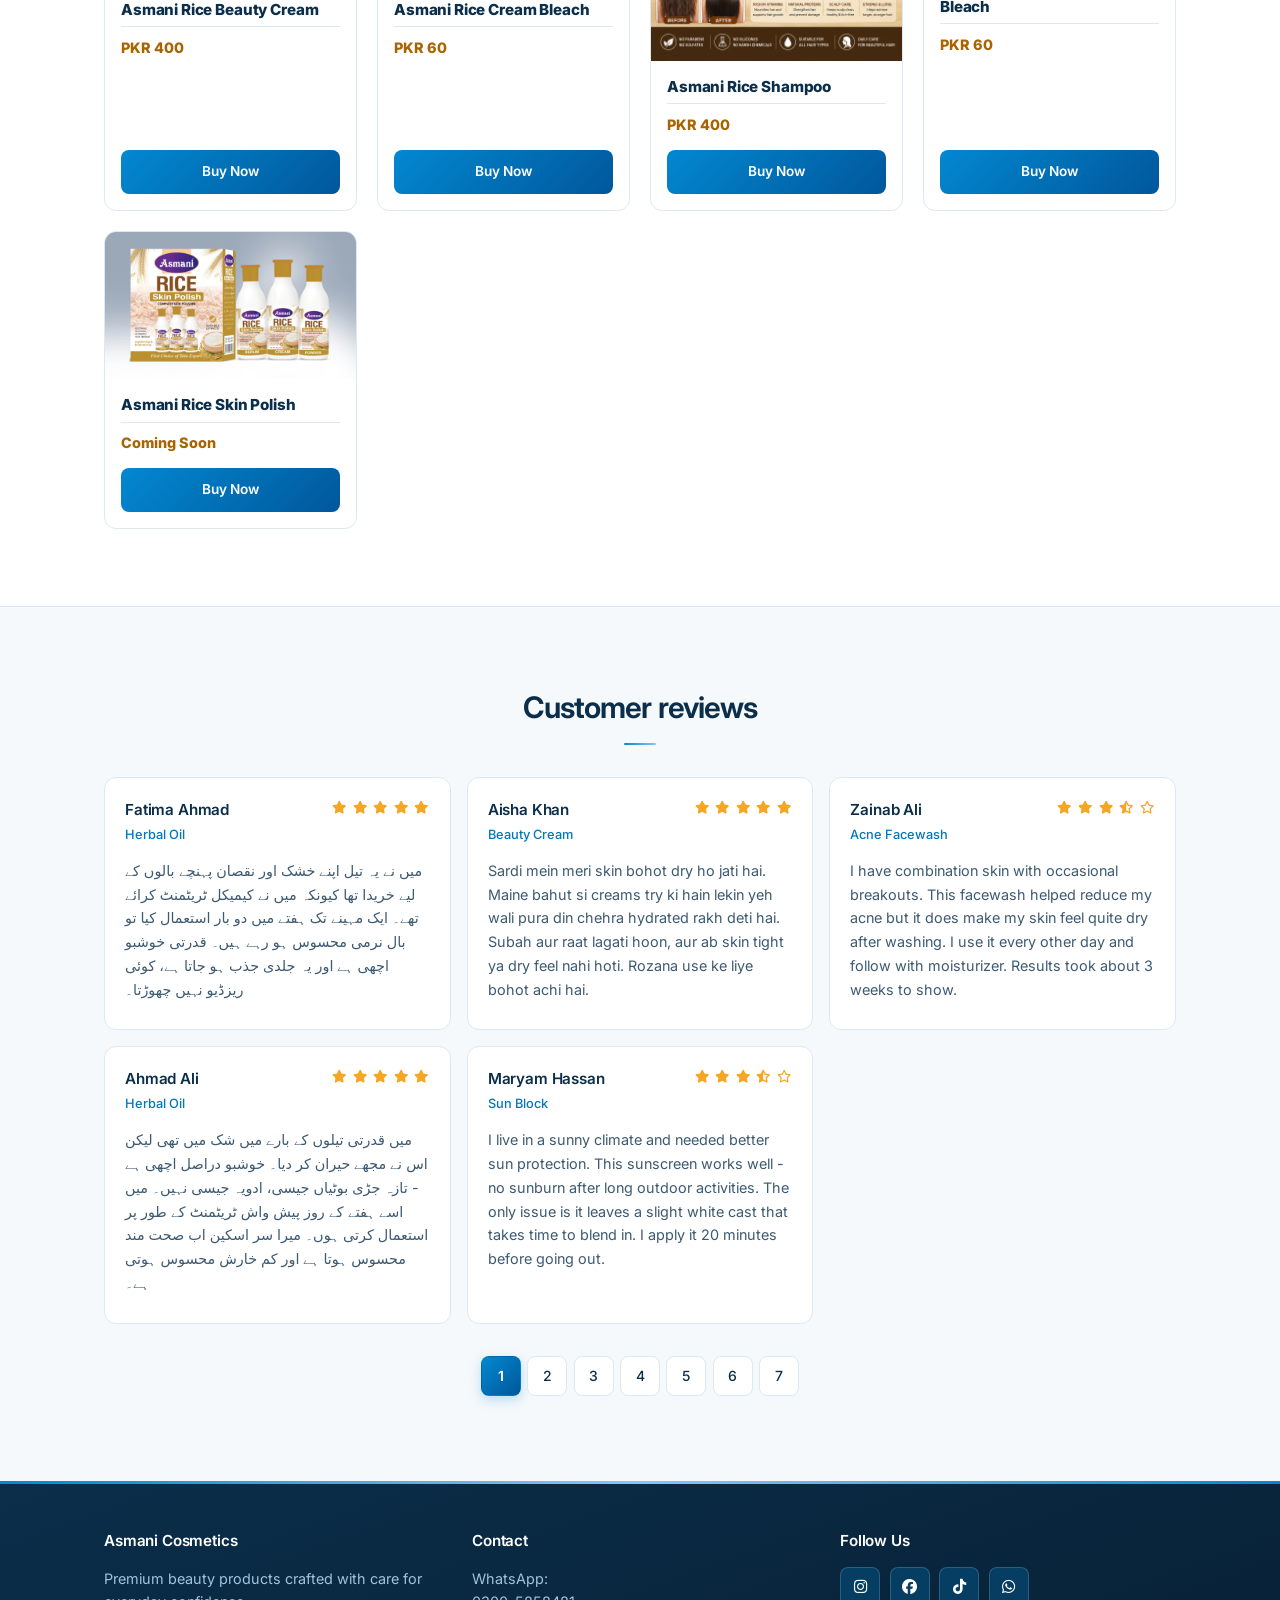
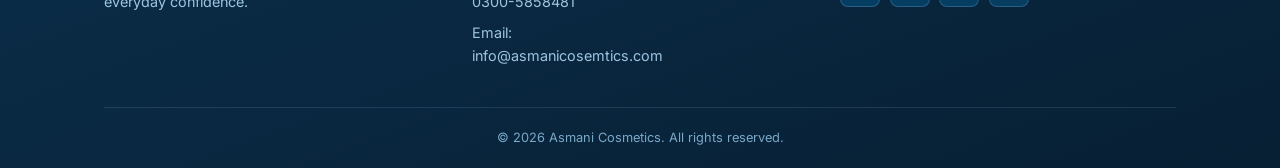
==== commit 102fd515: "Sync homepage deal prices" ====
--- a/index.html
+++ b/index.html
@@ -71,8 +71,8 @@
                         <img src="deal 1.jpeg" alt="Deal 1">
                     </div>
                     <h3>Deal 1</h3>
-                    <p class="slide-price">PKR 1400</p>
-                    <button class="slide-btn" onclick="handleBuyNow('Deal 1', 'PKR 1400')">Buy Now</button>
+                    <p class="slide-price">PKR 1500</p>
+                    <button class="slide-btn" onclick="handleBuyNow('Deal 1', 'PKR 1500')">Buy Now</button>
                 </div>
                 <div class="slide-card" data-aos="zoom-in" data-aos-delay="200">
                     <div class="slide-card-image">
@@ -95,24 +95,24 @@
                         <img src="deal 4.jpeg" alt="Deal 4">
                     </div>
                     <h3>Deal 4</h3>
-                    <p class="slide-price">PKR 1500</p>
-                    <button class="slide-btn" onclick="handleBuyNow('Deal 4', 'PKR 1500')">Buy Now</button>
+                    <p class="slide-price">PKR 1600</p>
+                    <button class="slide-btn" onclick="handleBuyNow('Deal 4', 'PKR 1600')">Buy Now</button>
                 </div>
                 <div class="slide-card" data-aos="zoom-in" data-aos-delay="500">
                     <div class="slide-card-image">
                         <img src="deal 5.jpeg" alt="Deal 5">
                     </div>
                     <h3>Deal 5</h3>
-                    <p class="slide-price">PKR 1600</p>
-                    <button class="slide-btn" onclick="handleBuyNow('Deal 5', 'PKR 1600')">Buy Now</button>
+                    <p class="slide-price">PKR 1500</p>
+                    <button class="slide-btn" onclick="handleBuyNow('Deal 5', 'PKR 1500')">Buy Now</button>
                 </div>
                 <div class="slide-card" data-aos="zoom-in" data-aos-delay="600">
                     <div class="slide-card-image">
                         <img src="deal 6.jpeg" alt="Deal 6">
                     </div>
                     <h3>Deal 6</h3>
-                    <p class="slide-price">PKR 1500</p>
-                    <button class="slide-btn" onclick="handleBuyNow('Deal 6', 'PKR 1500')">Buy Now</button>
+                    <p class="slide-price">PKR 1400</p>
+                    <button class="slide-btn" onclick="handleBuyNow('Deal 6', 'PKR 1400')">Buy Now</button>
                 </div>
                 <!-- Duplicate for seamless loop -->
                 <div class="slide-card" data-loop-start="1" aria-hidden="true">
@@ -120,8 +120,8 @@
                         <img src="deal 1.jpeg" alt="">
                     </div>
                     <h3>Deal 1</h3>
-                    <p class="slide-price">PKR 1400</p>
-                    <button class="slide-btn" tabindex="-1" onclick="handleBuyNow('Deal 1', 'PKR 1400')">Buy Now</button>
+                    <p class="slide-price">PKR 1500</p>
+                    <button class="slide-btn" tabindex="-1" onclick="handleBuyNow('Deal 1', 'PKR 1500')">Buy Now</button>
                 </div>
                 <div class="slide-card" aria-hidden="true">
                     <div class="slide-card-image">
@@ -144,24 +144,24 @@
                         <img src="deal 4.jpeg" alt="">
                     </div>
                     <h3>Deal 4</h3>
-                    <p class="slide-price">PKR 1500</p>
-                    <button class="slide-btn" tabindex="-1" onclick="handleBuyNow('Deal 4', 'PKR 1500')">Buy Now</button>
+                    <p class="slide-price">PKR 1600</p>
+                    <button class="slide-btn" tabindex="-1" onclick="handleBuyNow('Deal 4', 'PKR 1600')">Buy Now</button>
                 </div>
                 <div class="slide-card" aria-hidden="true">
                     <div class="slide-card-image">
                         <img src="deal 5.jpeg" alt="">
                     </div>
                     <h3>Deal 5</h3>
-                    <p class="slide-price">PKR 1600</p>
-                    <button class="slide-btn" tabindex="-1" onclick="handleBuyNow('Deal 5', 'PKR 1600')">Buy Now</button>
+                    <p class="slide-price">PKR 1500</p>
+                    <button class="slide-btn" tabindex="-1" onclick="handleBuyNow('Deal 5', 'PKR 1500')">Buy Now</button>
                 </div>
                 <div class="slide-card" aria-hidden="true">
                     <div class="slide-card-image">
                         <img src="deal 6.jpeg" alt="">
                     </div>
                     <h3>Deal 6</h3>
-                    <p class="slide-price">PKR 1500</p>
-                    <button class="slide-btn" tabindex="-1" onclick="handleBuyNow('Deal 6', 'PKR 1500')">Buy Now</button>
+                    <p class="slide-price">PKR 1400</p>
+                    <button class="slide-btn" tabindex="-1" onclick="handleBuyNow('Deal 6', 'PKR 1400')">Buy Now</button>
                 </div>
             </div>
             </div>
